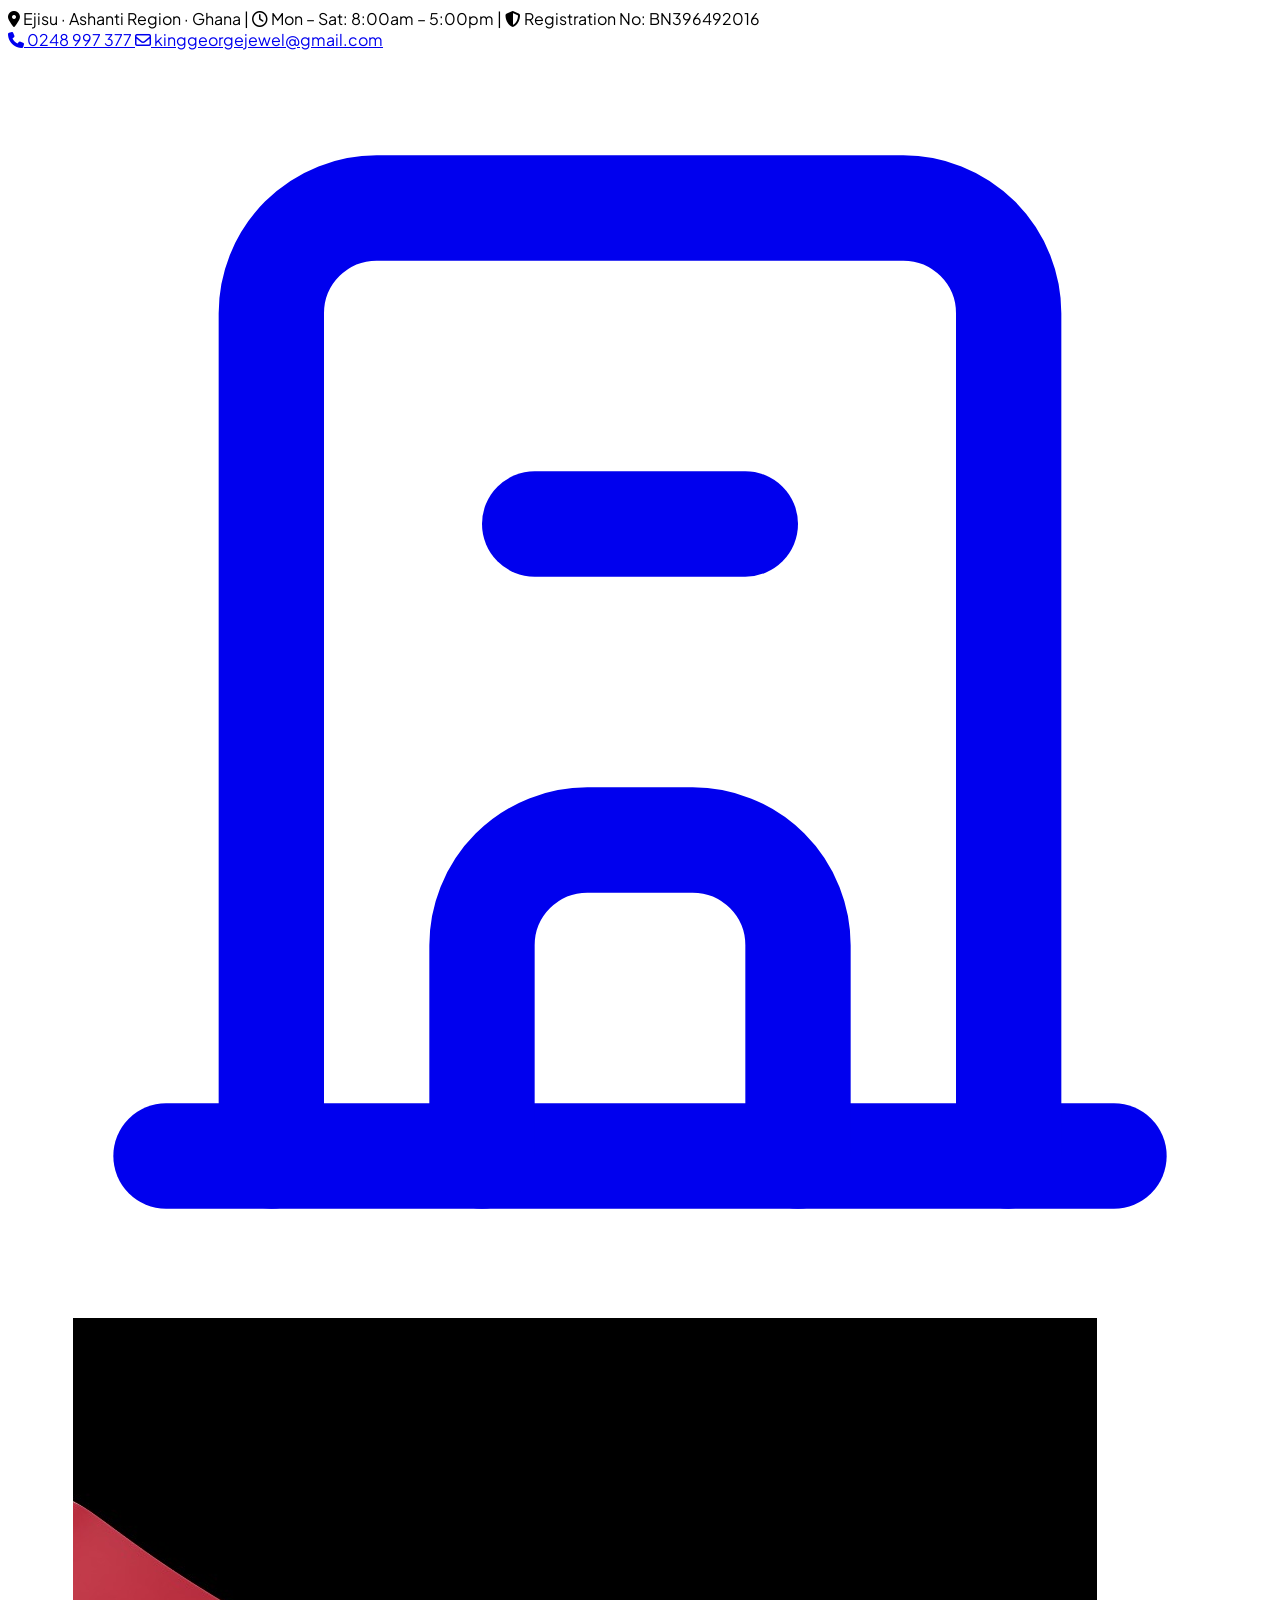
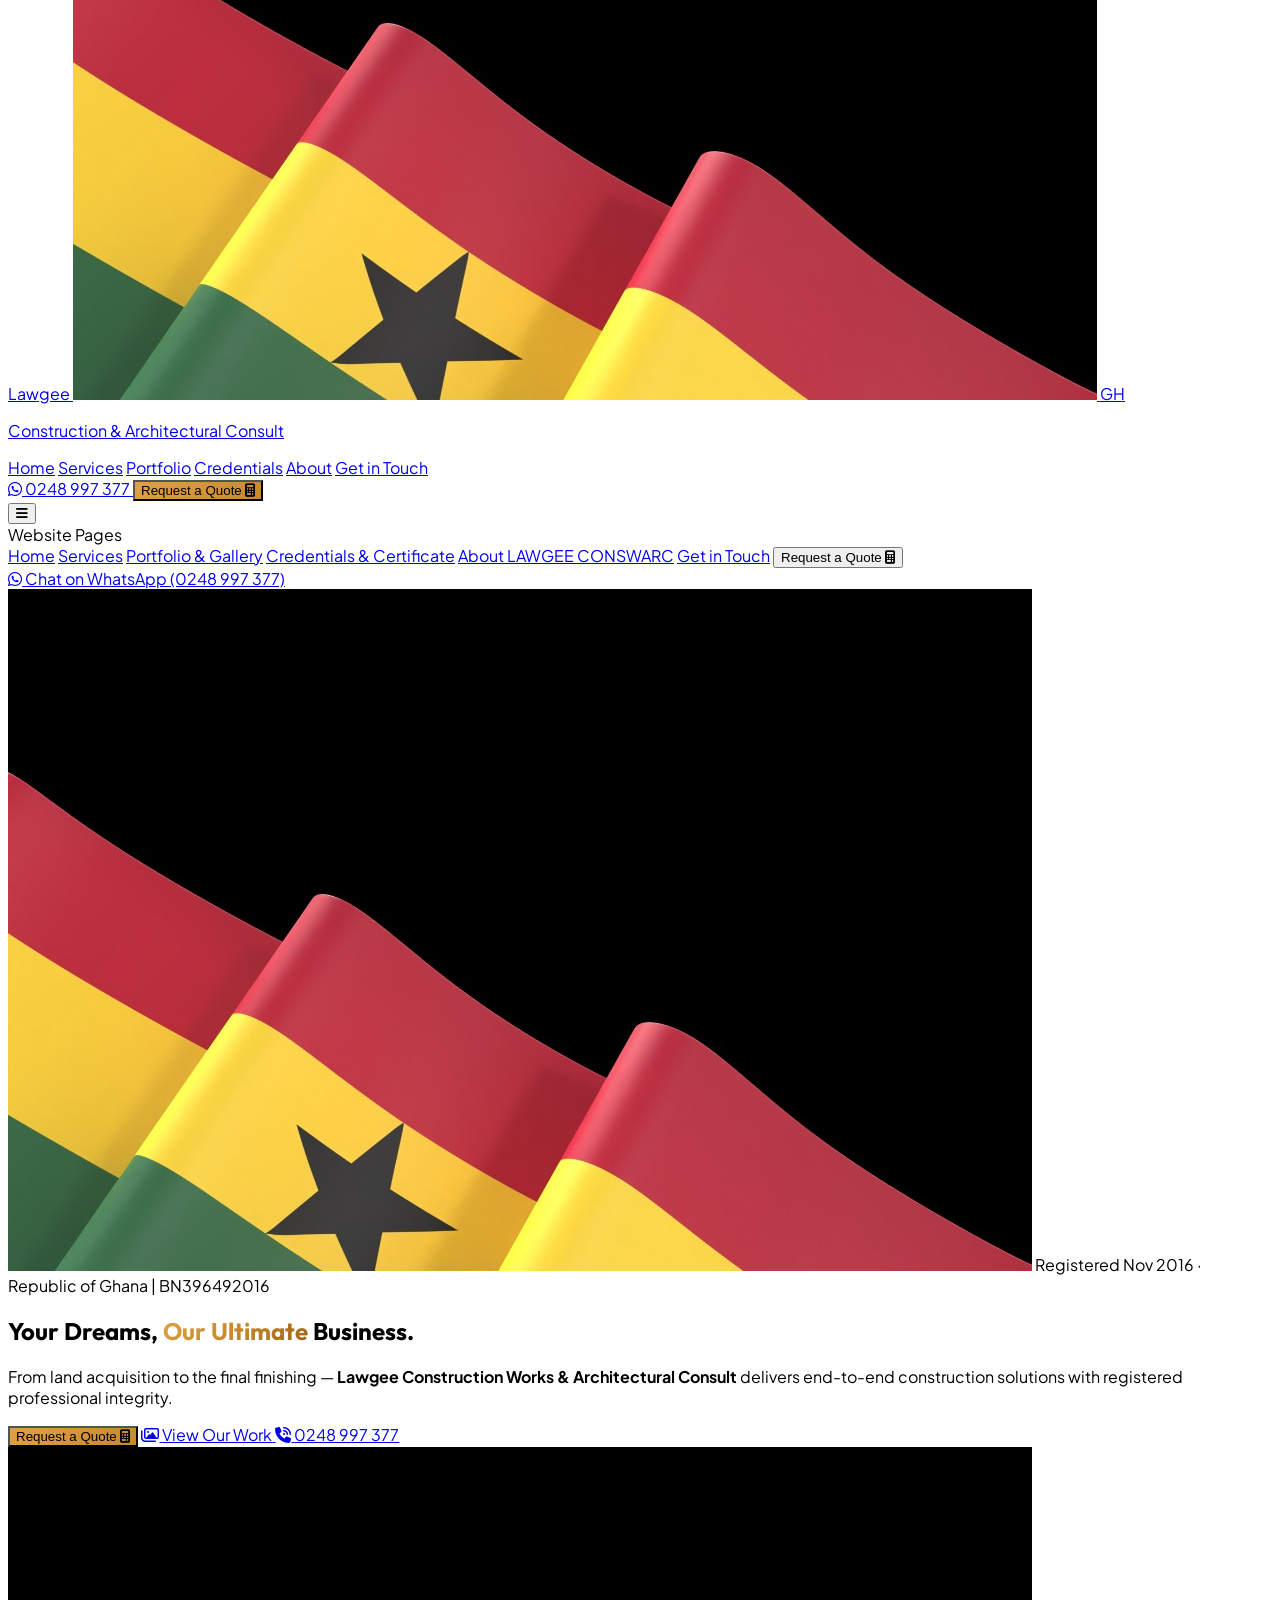
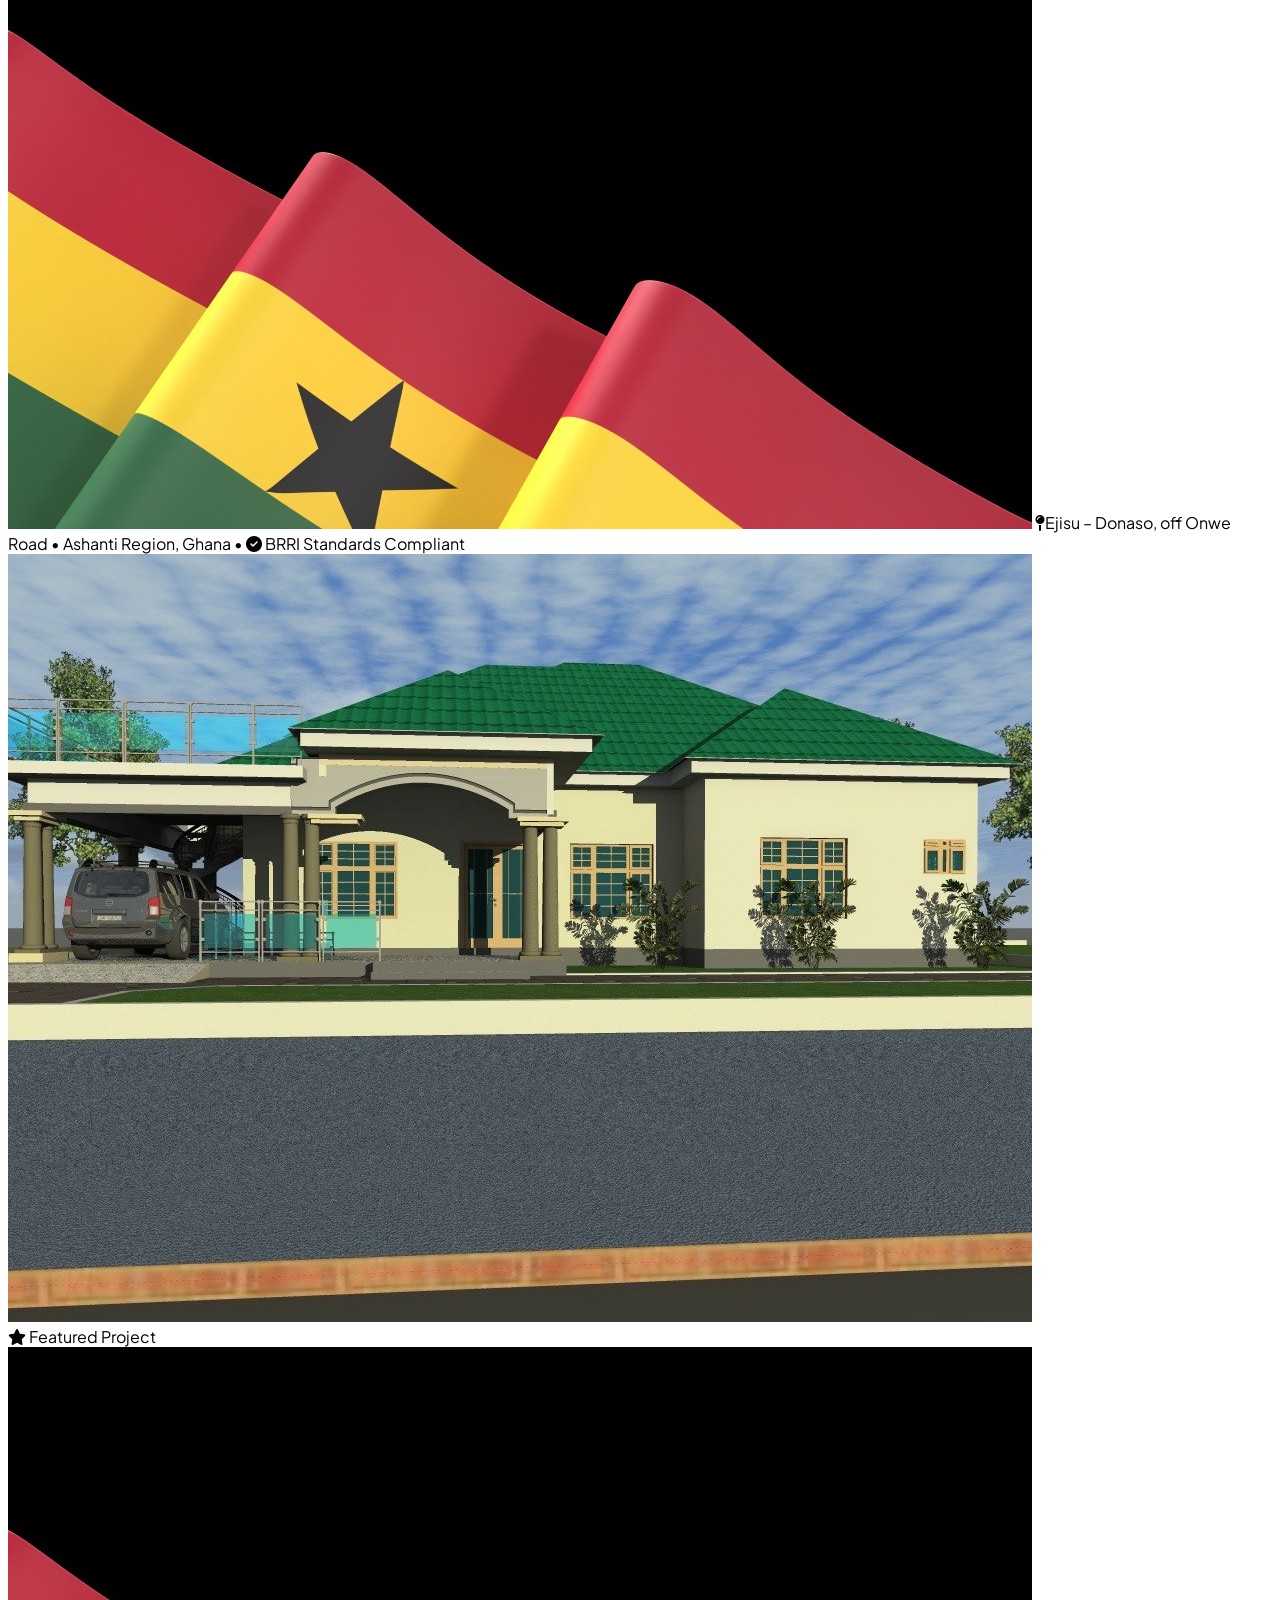
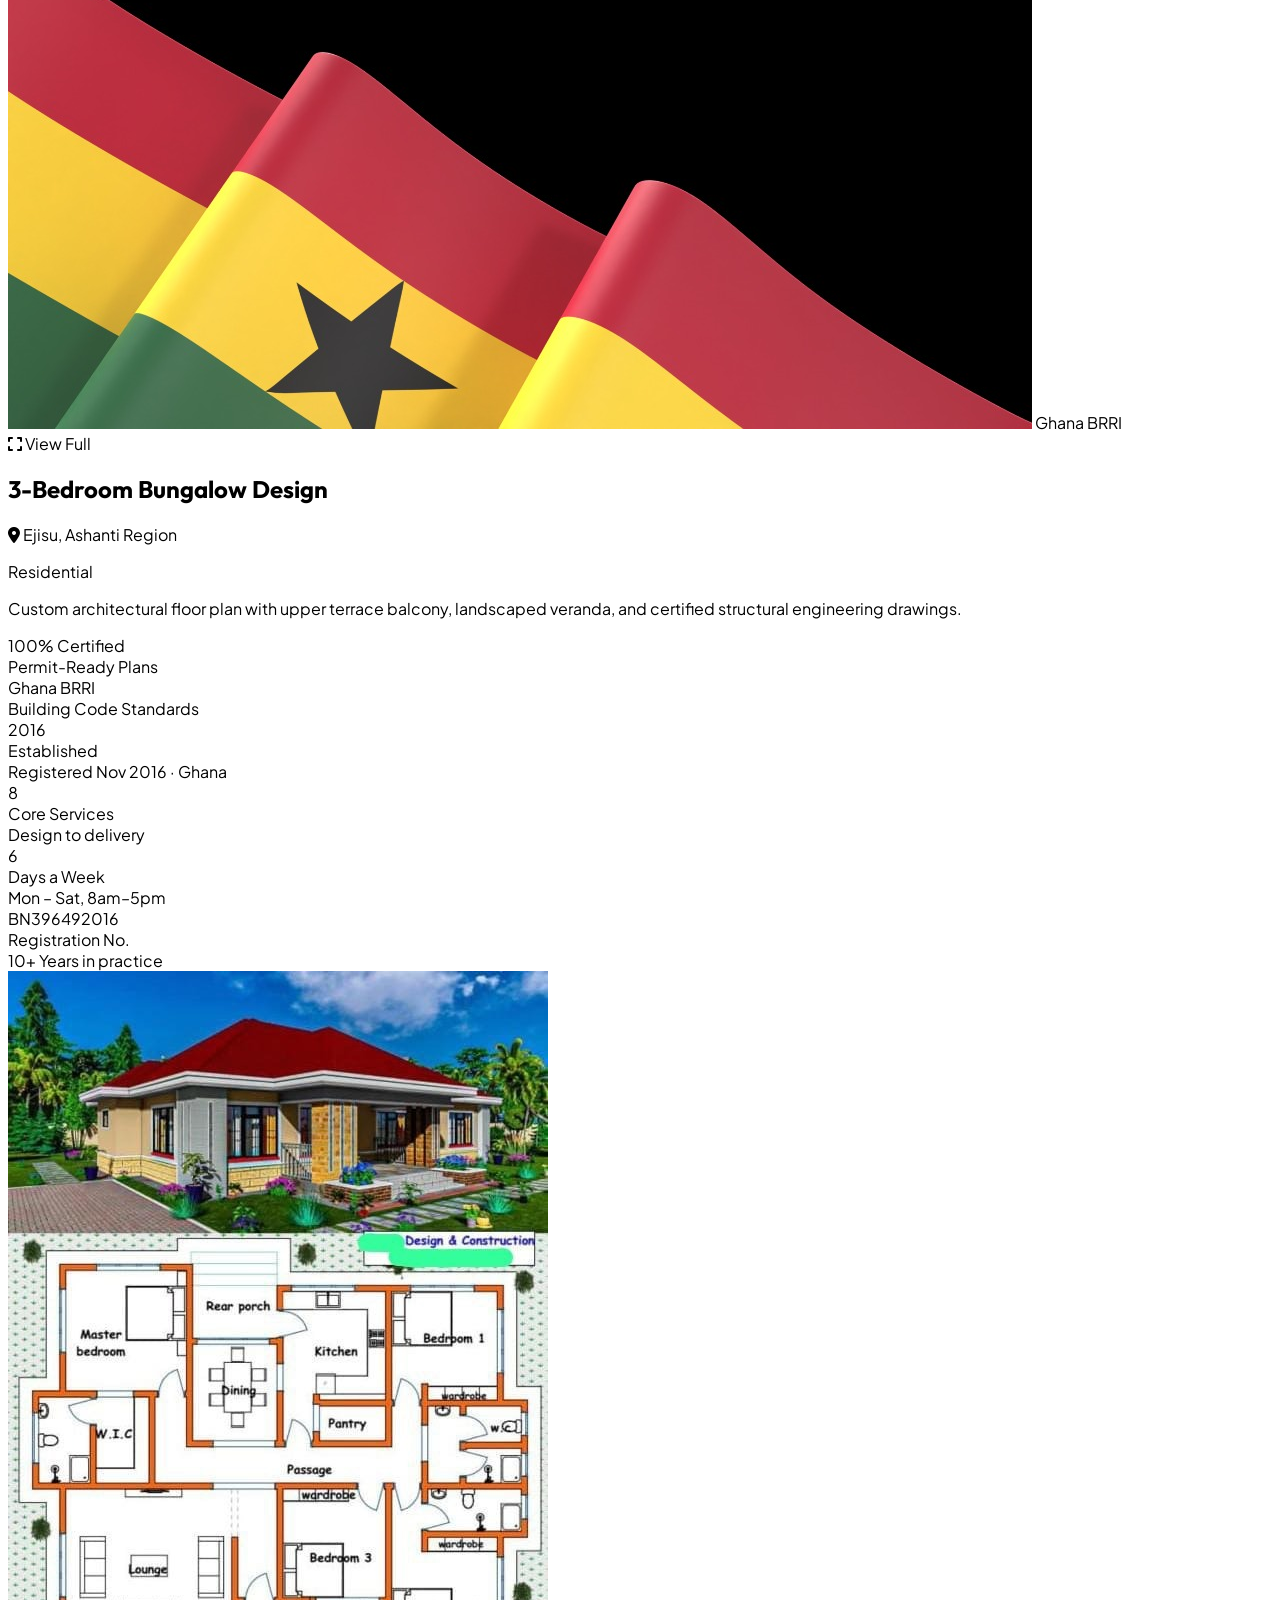
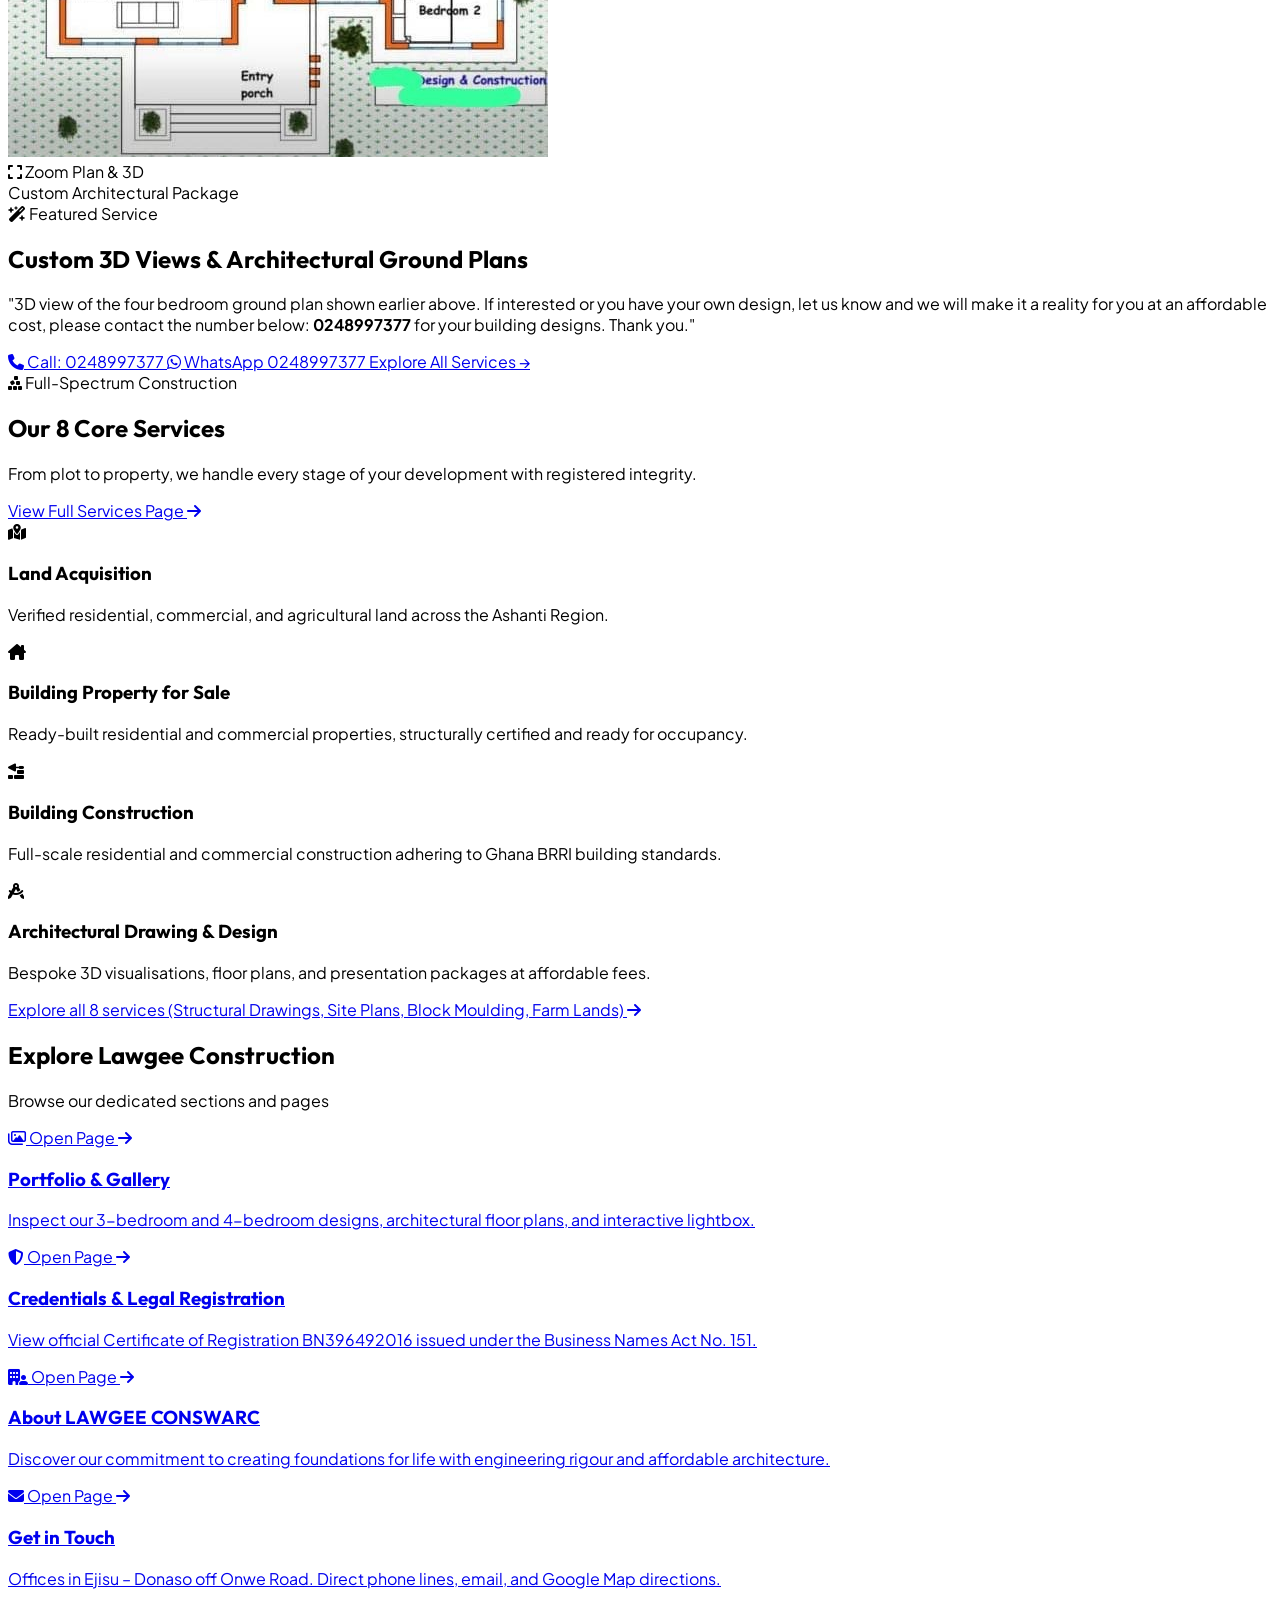
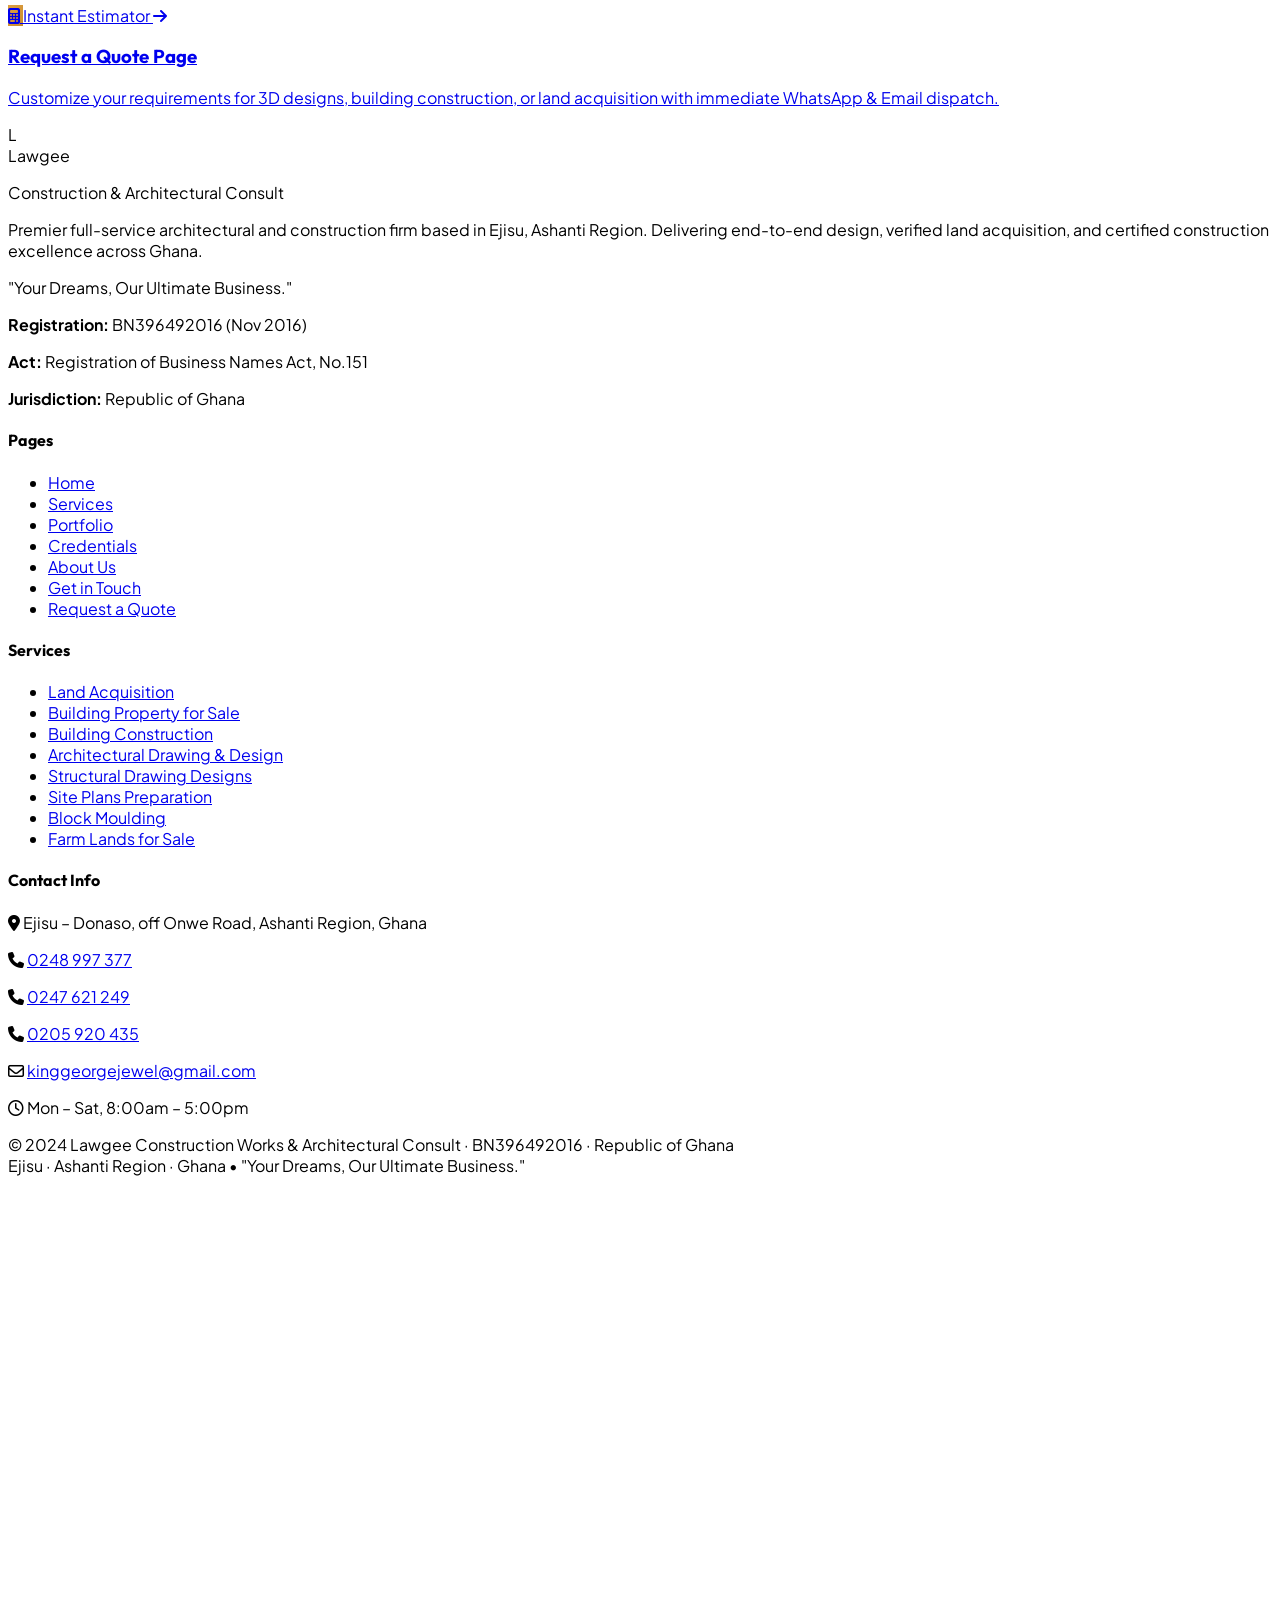
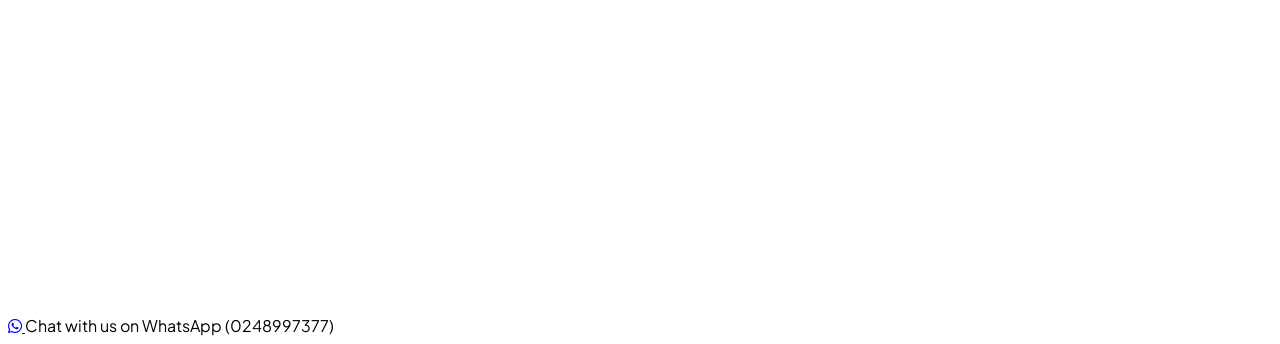
==== index.html @ fa85f72a "Initial commit: Lawgee Construction Works & Architectural Consult official website" ====
<!DOCTYPE html>
<html lang="en" class="scroll-smooth">
<head>
  <meta charset="UTF-8">
  <meta name="viewport" content="width=device-width, initial-scale=1.0">
  <title>Lawgee Construction Works & Architectural Consult | Ejisu, Ashanti Region, Ghana</title>
  <meta name="description" content="Lawgee Construction Works & Architectural Consult (LAWGEE CONSWARC) - Professional architectural design, 3D views, land acquisition, building construction in Ejisu, Ashanti Region, Ghana. Registered BN396492016.">
  <link rel="icon" type="image/svg+xml" href="data:image/svg+xml,<svg xmlns='http://www.w3.org/2000/svg' viewBox='0 0 100 100'><rect width='100' height='100' rx='20' fill='%230b1325'/><path d='M30 25 L30 75 L75 75' stroke='%23c8892d' stroke-width='10' stroke-linecap='round' stroke-linejoin='round' fill='none'/><path d='M45 45 L70 45 L70 60' stroke='%23dfa144' stroke-width='6' stroke-linecap='round' stroke-linejoin='round' fill='none'/></svg>">
  <link rel="preconnect" href="https://fonts.googleapis.com">
  <link rel="preconnect" href="https://fonts.gstatic.com" crossorigin>
  <link href="https://fonts.googleapis.com/css2?family=Outfit:wght@300;400;500;600;700;800&family=Plus+Jakarta+Sans:wght@300;400;500;600;700&display=swap" rel="stylesheet">
  <script src="https://cdn.tailwindcss.com"></script>
  <script>
    tailwind.config = {
      theme: {
        extend: {
          colors: {
            brand: {
              navy: '#0b1325',
              dark: '#111d38',
              slate: '#1e293b',
              gold: '#c8892d',
              goldLight: '#dfa144',
              goldDark: '#9e6417'
            }
          },
          fontFamily: {
            heading: ['Outfit', 'sans-serif'],
            body: ['Plus Jakarta Sans', 'sans-serif']
          }
        }
      }
    }
  </script>
  <link rel="stylesheet" href="https://cdnjs.cloudflare.com/ajax/libs/font-awesome/6.5.1/css/all.min.css">
  <link rel="stylesheet" href="assets/css/style.css">
</head>
<body class="bg-slate-50 text-slate-800 antialiased font-body flex flex-col min-h-screen">

  <!-- Top Announcement Bar -->
  <div class="bg-brand-navy border-b border-amber-600/20 text-slate-300 text-xs sm:text-sm py-2 px-4 transition-colors">
    <div class="max-w-7xl mx-auto flex flex-wrap justify-between items-center gap-2">
      <div class="flex items-center gap-4 flex-wrap">
        <span class="flex items-center gap-1.5 text-amber-400 font-medium">
          <i class="fa-solid fa-location-dot"></i> Ejisu · Ashanti Region · Ghana
        </span>
        <span class="hidden md:inline text-slate-500">|</span>
        <span class="hidden md:flex items-center gap-1.5 text-slate-300">
          <i class="fa-regular fa-clock text-amber-500"></i> Mon – Sat: 8:00am – 5:00pm
        </span>
        <span class="hidden lg:inline text-slate-500">|</span>
        <span class="hidden lg:flex items-center gap-1.5 text-amber-400/90 bg-amber-500/10 px-2 py-0.5 rounded border border-amber-500/20">
          <i class="fa-solid fa-shield-halved"></i> Registration No: BN396492016
        </span>
      </div>
      <div class="flex items-center gap-4 flex-wrap">
        <a href="tel:+233248997377" class="hover:text-amber-400 transition-colors flex items-center gap-1">
          <i class="fa-solid fa-phone text-xs text-amber-500"></i> 0248 997 377
        </a>
        <a href="mailto:kinggeorgejewel@gmail.com" class="hover:text-amber-400 transition-colors flex items-center gap-1">
          <i class="fa-regular fa-envelope text-xs text-amber-500"></i> kinggeorgejewel@gmail.com
        </a>
      </div>
    </div>
  </div>

  <!-- Primary Multi-Page Header & Navigation -->
  <header class="sticky top-0 z-40 bg-white/95 backdrop-blur-md border-b border-slate-200/80 shadow-sm transition-all duration-200">
    <div class="max-w-7xl mx-auto px-4 sm:px-6 lg:px-8">
      <div class="flex items-center justify-between h-20">
        
        <!-- Brand Logo -->
        <a href="index.html" class="flex items-center gap-3 group">
          <div class="w-12 h-12 rounded-xl bg-brand-navy flex items-center justify-center text-amber-400 shadow-md group-hover:scale-105 transition-transform duration-200 border border-amber-500/30">
            <svg class="w-7 h-7" viewBox="0 0 24 24" fill="none" stroke="currentColor" stroke-width="2" stroke-linecap="round" stroke-linejoin="round">
              <path d="M3 21h18"/>
              <path d="M5 21V5a2 2 0 0 1 2-2h10a2 2 0 0 1 2 2v16"/>
              <path d="M9 21v-4a2 2 0 0 1 2-2h2a2 2 0 0 1 2 2v4"/>
              <path d="M10 9h4"/>
            </svg>
          </div>
          <div>
            <div class="flex items-center gap-1.5">
              <span class="font-heading font-extrabold text-2xl tracking-tight text-brand-navy">Lawgee</span>
              <span class="text-xs uppercase tracking-widest font-bold bg-amber-100 text-amber-900 px-1.5 py-0.5 rounded border border-amber-300 flex items-center gap-1">
                <img src="assets/images/ghana-flag.jpg" alt="Ghana Flag" class="w-3.5 h-2.5 object-cover rounded-xs">
                <span>GH</span>
              </span>
            </div>
            <p class="text-[11px] uppercase tracking-wider text-slate-500 font-medium">Construction & Architectural Consult</p>
          </div>
        </a>

        <!-- Desktop Navigation Links to dedicated pages -->
        <nav class="hidden lg:flex items-center gap-7 text-sm font-medium text-slate-700">
          <a href="index.html" class="desktop-nav-link text-amber-600 font-bold hover:text-amber-600 transition-colors">Home</a>
          <a href="services.html" class="desktop-nav-link hover:text-amber-600 transition-colors">Services</a>
          <a href="portfolio.html" class="desktop-nav-link hover:text-amber-600 transition-colors">Portfolio</a>
          <a href="credentials.html" class="desktop-nav-link hover:text-amber-600 transition-colors">Credentials</a>
          <a href="about.html" class="desktop-nav-link hover:text-amber-600 transition-colors">About</a>
          <a href="contact.html" class="desktop-nav-link hover:text-amber-600 transition-colors">Get in Touch</a>
        </nav>

        <!-- Header Actions: WhatsApp & Request a Quote Page -->
        <div class="hidden sm:flex items-center gap-3">
          <a href="https://wa.me/233248997377?text=Hello%20Lawgee%20Construction,%20I%20would%20like%20to%20inquire%20about%20building%20designs." target="_blank" rel="noopener noreferrer" class="inline-flex items-center gap-2 px-3.5 py-2 rounded-lg text-emerald-700 bg-emerald-50 hover:bg-emerald-100 border border-emerald-200 text-xs font-semibold transition-all">
            <i class="fa-brands fa-whatsapp text-sm text-emerald-600"></i>
            <span>0248 997 377</span>
          </a>
          <button type="button" onclick="openQuoteModal()" class="open-quote-modal inline-flex items-center gap-2 px-5 py-2.5 rounded-lg text-white bg-gold-gradient bg-gold-gradient-hover text-xs uppercase font-bold tracking-wider shadow-md hover:shadow-lg transition-all cursor-pointer">
            <span>Request a Quote</span>
            <i class="fa-solid fa-calculator text-[10px]"></i>
          </button>
        </div>

        <!-- Mobile Menu Toggle Button -->
        <button id="mobileMenuBtn" type="button" class="lg:hidden p-2 rounded-lg text-slate-600 hover:text-slate-900 hover:bg-slate-100 focus:outline-none" aria-label="Toggle navigation" aria-expanded="false">
          <i class="fa-solid fa-bars text-xl"></i>
        </button>
      </div>
    </div>

    <!-- Mobile Drawer Menu -->
    <div id="mobileMenu" class="hidden lg:hidden border-t border-slate-200 bg-white px-4 pt-3 pb-6 space-y-2 shadow-xl">
      <div class="px-2 py-1 text-xs font-bold text-slate-400 uppercase tracking-wider">Website Pages</div>
      <a href="index.html" class="mobile-nav-link block px-3 py-2.5 rounded-lg text-sm font-semibold bg-amber-50 text-amber-800">Home</a>
      <a href="services.html" class="mobile-nav-link block px-3 py-2.5 rounded-lg text-sm font-medium text-slate-800 hover:bg-slate-100">Services</a>
      <a href="portfolio.html" class="mobile-nav-link block px-3 py-2.5 rounded-lg text-sm font-medium text-slate-800 hover:bg-slate-100">Portfolio & Gallery</a>
      <a href="credentials.html" class="mobile-nav-link block px-3 py-2.5 rounded-lg text-sm font-medium text-slate-800 hover:bg-slate-100">Credentials & Certificate</a>
      <a href="about.html" class="mobile-nav-link block px-3 py-2.5 rounded-lg text-sm font-medium text-slate-800 hover:bg-slate-100">About LAWGEE CONSWARC</a>
      <a href="contact.html" class="mobile-nav-link block px-3 py-2.5 rounded-lg text-sm font-medium text-slate-800 hover:bg-slate-100">Get in Touch</a>
      <button type="button" onclick="openQuoteModal()" class="open-quote-modal w-full text-left mobile-nav-link block px-3 py-2.5 rounded-lg text-sm font-bold bg-amber-600 text-white flex items-center justify-between cursor-pointer">
        <span>Request a Quote</span>
        <i class="fa-solid fa-calculator"></i>
      </button>

      <div class="pt-3 border-t border-slate-100">
        <a href="https://wa.me/233248997377" target="_blank" rel="noopener noreferrer" class="w-full py-2.5 px-4 rounded-lg bg-emerald-600 text-white font-semibold text-xs flex items-center justify-center gap-2 shadow-sm">
          <i class="fa-brands fa-whatsapp text-base"></i> Chat on WhatsApp (0248 997 377)
        </a>
      </div>
    </div>
  </header>

  <main class="flex-grow">
    
    <!-- Hero Section with 50% Transparent Construction Workers Background & Ghana Flag Integration -->
    <section class="relative bg-brand-navy text-white overflow-hidden py-16 sm:py-24 lg:py-28 border-b border-amber-600/20">
      
      <!-- Construction workers landscape image set to 50% visible (opacity 50%) -->
      <div class="absolute inset-0 bg-cover bg-center bg-no-repeat opacity-50 pointer-events-none" style="background-image: url('assets/images/construction-workers.jpg');"></div>

      <!-- Gentle directional gradient overlay for crisp text readability -->
      <div class="absolute inset-0 bg-gradient-to-r from-brand-navy/85 via-brand-navy/50 to-slate-900/40 pointer-events-none"></div>
      
      <!-- Subtle blueprint grid texture overlay -->
      <div class="absolute inset-0 opacity-10 pointer-events-none bg-blueprint"></div>

      <!-- Ambient Lighting Glows -->
      <div class="absolute top-1/4 -left-20 w-96 h-96 bg-amber-500/15 rounded-full blur-3xl pointer-events-none"></div>
      <div class="absolute bottom-10 right-0 w-96 h-96 bg-blue-600/15 rounded-full blur-3xl pointer-events-none"></div>

      <div class="max-w-7xl mx-auto px-4 sm:px-6 lg:px-8 relative z-10">
        <div class="grid grid-cols-1 lg:grid-cols-12 gap-12 items-center">
          
          <!-- Hero Copy -->
          <div class="lg:col-span-7 space-y-6">
            
            <!-- Official Registration Badge with Ghana Flag -->
            <div class="inline-flex items-center gap-3 px-3.5 py-1.5 rounded-full bg-slate-900/95 border border-amber-500/50 shadow-xl backdrop-blur-md">
              <img src="assets/images/ghana-flag.jpg" alt="Republic of Ghana Flag" class="w-6 h-4 object-cover rounded shadow border border-amber-400/40">
              <span class="inline-block w-2.5 h-2.5 rounded-full bg-emerald-400 animate-pulse"></span>
              <span class="text-xs font-semibold tracking-wide text-amber-300 uppercase">Registered Nov 2016 · Republic of Ghana</span>
              <span class="text-xs text-slate-400 hidden sm:inline">| BN396492016</span>
            </div>

            <h1 class="text-4xl sm:text-5xl lg:text-6xl font-extrabold tracking-tight text-white leading-[1.12]">
              Your Dreams, <span class="italic font-serif text-gold-gradient font-light">Our Ultimate</span> Business.
            </h1>

            <p class="text-lg sm:text-xl text-slate-300 font-light leading-relaxed max-w-2xl">
              From land acquisition to the final finishing — <strong class="text-white font-medium">Lawgee Construction Works & Architectural Consult</strong> delivers end-to-end construction solutions with registered professional integrity.
            </p>

            <div class="flex flex-wrap items-center gap-4 pt-2">
              <button type="button" onclick="openQuoteModal()" class="open-quote-modal inline-flex items-center justify-center gap-3 px-7 py-3.5 rounded-xl bg-gold-gradient hover:opacity-95 text-brand-navy font-bold text-sm tracking-wide shadow-lg shadow-amber-900/30 transition-all transform hover:-translate-y-0.5 cursor-pointer">
                <span>Request a Quote</span>
                <i class="fa-solid fa-calculator text-xs"></i>
              </button>

              <a href="portfolio.html" class="inline-flex items-center justify-center gap-2.5 px-6 py-3.5 rounded-xl bg-slate-800/80 hover:bg-slate-700/80 border border-slate-600 text-white font-medium text-sm transition-all">
                <i class="fa-regular fa-images text-amber-400"></i>
                <span>View Our Work</span>
              </a>

              <a href="tel:+233248997377" class="inline-flex items-center gap-2 text-xs font-semibold text-slate-300 hover:text-amber-300 px-3 py-2 transition-colors">
                <i class="fa-solid fa-phone-volume text-amber-400"></i>
                <span>0248 997 377</span>
              </a>
            </div>

            <!-- Location Note with Ghana Flag -->
            <div class="pt-4 flex items-center gap-3 text-xs text-slate-400 border-t border-slate-800 flex-wrap">
              <span class="flex items-center gap-2 text-amber-400 font-medium bg-slate-900/80 px-2.5 py-1 rounded-lg border border-amber-500/30">
                <img src="assets/images/ghana-flag.jpg" alt="Ghana Flag" class="w-4 h-3 object-cover rounded shadow-xs inline-block">
                <span><i class="fa-solid fa-map-pin text-[11px] mr-1"></i>Ejisu – Donaso, off Onwe Road</span>
              </span>
              <span>•</span>
              <span class="text-slate-300">Ashanti Region, Ghana</span>
              <span>•</span>
              <span class="text-emerald-400 font-medium"><i class="fa-solid fa-circle-check"></i> BRRI Standards Compliant</span>
            </div>
          </div>

          <!-- Hero Visual Feature Card with Ghana Flag Badge -->
          <div class="lg:col-span-5">
            <div class="relative group">
              <div class="absolute -inset-1.5 bg-gradient-to-r from-amber-600 to-amber-400 rounded-2xl blur opacity-30 group-hover:opacity-60 transition duration-500"></div>
              
              <div class="relative rounded-2xl bg-slate-900 border border-slate-700/80 overflow-hidden shadow-2xl">
                <div class="relative h-64 sm:h-72 w-full overflow-hidden zoom-container">
                  <img src="assets/images/bungalow-3bed-ejisu.jpg" alt="3-Bedroom Bungalow, Ejisu by Lawgee Construction" class="w-full h-full object-cover object-center cursor-pointer lightbox-trigger" data-img="assets/images/bungalow-3bed-ejisu.jpg" data-title="3-Bedroom Bungalow, Ejisu" data-desc="Featured contemporary residential design with rooftop terrace, green hip roof, and carport by Lawgee Construction Works.">
                  
                  <div class="absolute top-3 left-3 bg-brand-navy/90 backdrop-blur-md text-amber-300 text-xs font-bold px-3 py-1 rounded-full border border-amber-500/30 flex items-center gap-1.5">
                    <i class="fa-solid fa-star text-[10px]"></i> Featured Project
                  </div>

                  <div class="absolute top-3 right-3 bg-slate-950/85 backdrop-blur-md text-slate-200 text-xs px-2.5 py-1 rounded-full border border-amber-400/40 flex items-center gap-1.5 shadow-md">
                    <img src="assets/images/ghana-flag.jpg" alt="Ghana" class="w-4 h-2.5 object-cover rounded-xs">
                    <span class="text-[10px] font-bold text-amber-300 uppercase tracking-wider">Ghana BRRI</span>
                  </div>

                  <div class="absolute bottom-3 right-3 bg-black/75 backdrop-blur-sm text-white text-xs px-2.5 py-1 rounded-md flex items-center gap-1 cursor-pointer lightbox-trigger" data-img="assets/images/bungalow-3bed-ejisu.jpg" data-title="3-Bedroom Bungalow, Ejisu" data-desc="Click to zoom and view full resolution architectural render">
                    <i class="fa-solid fa-expand text-[10px]"></i> View Full
                  </div>
                </div>

                <div class="p-5 bg-slate-900 space-y-3">
                  <div class="flex items-start justify-between">
                    <div>
                      <h2 class="text-lg font-bold text-white">3-Bedroom Bungalow Design</h2>
                      <p class="text-xs text-slate-400 flex items-center gap-1 mt-0.5">
                        <i class="fa-solid fa-location-dot text-amber-400 text-[10px]"></i> Ejisu, Ashanti Region
                      </p>
                    </div>
                    <span class="text-xs font-semibold px-2.5 py-1 rounded bg-amber-500/20 text-amber-300 border border-amber-500/30">
                      Residential
                    </span>
                  </div>

                  <p class="text-xs text-slate-300 leading-relaxed">
                    Custom architectural floor plan with upper terrace balcony, landscaped veranda, and certified structural engineering drawings.
                  </p>

                  <div class="pt-3 border-t border-slate-800 grid grid-cols-2 gap-2 text-center text-xs">
                    <div class="bg-slate-800/80 p-2 rounded-lg">
                      <div class="text-amber-400 font-bold">100% Certified</div>
                      <div class="text-slate-400 text-[10px]">Permit-Ready Plans</div>
                    </div>
                    <div class="bg-slate-800/80 p-2 rounded-lg">
                      <div class="text-emerald-400 font-bold">Ghana BRRI</div>
                      <div class="text-slate-400 text-[10px]">Building Code Standards</div>
                    </div>
                  </div>
                </div>
              </div>
            </div>
          </div>

        </div>
      </div>
    </section>

    <!-- Key Metrics & Trust Strip -->
    <section class="bg-white border-b border-slate-200 py-8 relative -mt-4 sm:-mt-6 z-20 max-w-6xl mx-auto rounded-2xl shadow-xl px-4 sm:px-8">
      <div class="grid grid-cols-2 md:grid-cols-4 gap-6 divide-y md:divide-y-0 md:divide-x divide-slate-100">
        <div class="flex flex-col items-center text-center p-2">
          <div class="flex items-baseline gap-1 text-3xl sm:text-4xl font-extrabold text-brand-navy font-heading">
            2016
          </div>
          <div class="text-xs font-bold text-slate-900 uppercase tracking-wider mt-1">Established</div>
          <div class="text-xs text-slate-500 mt-0.5">Registered Nov 2016 · Ghana</div>
        </div>

        <div class="flex flex-col items-center text-center p-2 pt-4 md:pt-2">
          <div class="flex items-baseline gap-1 text-3xl sm:text-4xl font-extrabold text-amber-600 font-heading">
            8
          </div>
          <div class="text-xs font-bold text-slate-900 uppercase tracking-wider mt-1">Core Services</div>
          <div class="text-xs text-slate-500 mt-0.5">Design to delivery</div>
        </div>

        <div class="flex flex-col items-center text-center p-2 pt-4 md:pt-2">
          <div class="flex items-baseline gap-1 text-3xl sm:text-4xl font-extrabold text-brand-navy font-heading">
            6
          </div>
          <div class="text-xs font-bold text-slate-900 uppercase tracking-wider mt-1">Days a Week</div>
          <div class="text-xs text-slate-500 mt-0.5">Mon – Sat, 8am–5pm</div>
        </div>

        <div class="flex flex-col items-center text-center p-2 pt-4 md:pt-2">
          <div class="text-xs font-mono font-bold text-emerald-700 bg-emerald-50 px-2 py-0.5 rounded border border-emerald-200">
            BN396492016
          </div>
          <div class="text-xs font-bold text-slate-900 uppercase tracking-wider mt-2">Registration No.</div>
          <div class="text-xs text-slate-500 mt-0.5">10+ Years in practice</div>
        </div>
      </div>
    </section>

    <!-- SPECIAL FEATURED SERVICE CALLOUT (REQUESTED BY USER) -->
    <section class="py-14 bg-gradient-to-r from-amber-50 via-orange-50 to-amber-100 border-y border-amber-200">
      <div class="max-w-7xl mx-auto px-4 sm:px-6 lg:px-8">
        <div class="bg-white rounded-3xl p-6 sm:p-10 shadow-lg border border-amber-300 flex flex-col lg:flex-row items-center gap-8">
          
          <!-- Image preview of 4-bedroom 3D view and ground plan -->
          <div class="w-full lg:w-5/12 flex-shrink-0">
            <div class="relative rounded-2xl overflow-hidden border-2 border-amber-400 shadow-md group zoom-container">
              <img src="assets/images/design-4bed-floorplan.jpg" alt="3D view of four bedroom ground plan" class="w-full h-auto object-cover cursor-pointer lightbox-trigger" data-img="assets/images/design-4bed-floorplan.jpg" data-title="3D view of the four bedroom ground plan" data-desc="Complete 3D perspective and interior architectural ground plan with master suite.">
              <div class="absolute bottom-2 right-2 bg-black/80 text-white text-[11px] px-2.5 py-1 rounded flex items-center gap-1 cursor-pointer lightbox-trigger" data-img="assets/images/design-4bed-floorplan.jpg" data-title="3D view of the four bedroom ground plan">
                <i class="fa-solid fa-expand text-[10px]"></i> Zoom Plan & 3D
              </div>
              <span class="absolute top-2 left-2 bg-amber-600 text-white text-[10px] uppercase font-bold tracking-wider px-2 py-0.5 rounded">
                Custom Architectural Package
              </span>
            </div>
          </div>

          <!-- Highlight Callout Text -->
          <div class="w-full lg:w-7/12 space-y-4">
            <div class="inline-flex items-center gap-1.5 px-3 py-1 rounded-full bg-amber-500/20 text-amber-900 text-xs font-bold uppercase tracking-wider">
              <i class="fa-solid fa-wand-magic-sparkles text-amber-700"></i> Featured Service
            </div>
            
            <h2 class="text-2xl sm:text-3xl font-extrabold text-brand-navy font-heading">
              Custom 3D Views & Architectural Ground Plans
            </h2>

            <!-- Exact User-Requested Service Quotation -->
            <div class="p-4 sm:p-5 rounded-2xl bg-amber-50/80 border-l-4 border-amber-600 shadow-inner">
              <p class="text-slate-800 text-base sm:text-lg font-medium leading-relaxed italic font-serif">
                "3D view of the four bedroom ground plan shown earlier above. If interested or you have your own design, let us know and we will make it a reality for you at an affordable cost, please contact the number below: <strong>0248997377</strong> for your building designs. Thank you."
              </p>
            </div>

            <!-- Action buttons -->
            <div class="flex flex-wrap items-center gap-3 pt-2">
              <a href="tel:0248997377" class="inline-flex items-center gap-2 px-6 py-3 rounded-xl bg-brand-navy hover:bg-slate-800 text-white font-bold text-xs uppercase tracking-wider shadow-md transition-all">
                <i class="fa-solid fa-phone text-amber-400"></i>
                <span>Call: 0248997377</span>
              </a>

              <a href="https://wa.me/233248997377?text=Hello%20Lawgee%20Construction,%20I%20am%20interested%20in%20the%203D%20view%20of%20the%20four%20bedroom%20ground%20plan%20or%20a%20custom%20building%20design." target="_blank" rel="noopener noreferrer" class="inline-flex items-center gap-2 px-6 py-3 rounded-xl bg-emerald-600 hover:bg-emerald-500 text-white font-bold text-xs uppercase tracking-wider shadow-md transition-all">
                <i class="fa-brands fa-whatsapp text-sm"></i>
                <span>WhatsApp 0248997377</span>
              </a>

              <a href="services.html" class="inline-flex items-center gap-1.5 text-xs font-bold text-amber-700 hover:underline px-3 py-2">
                Explore All Services &rarr;
              </a>
            </div>

          </div>

        </div>
      </div>
    </section>

    <!-- Services Overview Strip -->
    <section class="py-20 bg-slate-50">
      <div class="max-w-7xl mx-auto px-4 sm:px-6 lg:px-8">
        <div class="flex flex-col md:flex-row md:items-end justify-between gap-6 mb-12">
          <div class="space-y-3">
            <div class="inline-flex items-center gap-2 px-3 py-1 rounded-full bg-amber-100 text-amber-800 text-xs font-bold uppercase tracking-wider">
              <i class="fa-solid fa-cubes-stacked"></i> Full-Spectrum Construction
            </div>
            <h2 class="text-3xl sm:text-4xl font-extrabold text-brand-navy font-heading">
              Our 8 Core Services
            </h2>
            <p class="text-slate-600 text-base max-w-2xl">
              From plot to property, we handle every stage of your development with registered integrity.
            </p>
          </div>
          <a href="services.html" class="inline-flex items-center gap-2 px-5 py-2.5 rounded-xl bg-brand-navy text-white text-xs font-bold uppercase tracking-wider hover:bg-slate-800 transition-colors">
            <span>View Full Services Page</span>
            <i class="fa-solid fa-arrow-right text-[10px]"></i>
          </a>
        </div>

        <div class="grid grid-cols-1 md:grid-cols-2 lg:grid-cols-4 gap-6">
          <!-- 1 -->
          <div class="bg-white rounded-xl p-6 border border-slate-200 shadow-sm card-hover-effect">
            <div class="w-10 h-10 rounded-lg bg-amber-100 text-amber-700 flex items-center justify-center mb-4">
              <i class="fa-solid fa-map-location-dot"></i>
            </div>
            <h3 class="font-heading font-bold text-slate-900 text-lg mb-2">Land Acquisition</h3>
            <p class="text-xs text-slate-600 leading-relaxed">Verified residential, commercial, and agricultural land across the Ashanti Region.</p>
          </div>
          <!-- 2 -->
          <div class="bg-white rounded-xl p-6 border border-slate-200 shadow-sm card-hover-effect">
            <div class="w-10 h-10 rounded-lg bg-amber-100 text-amber-700 flex items-center justify-center mb-4">
              <i class="fa-solid fa-house-chimney"></i>
            </div>
            <h3 class="font-heading font-bold text-slate-900 text-lg mb-2">Building Property for Sale</h3>
            <p class="text-xs text-slate-600 leading-relaxed">Ready-built residential and commercial properties, structurally certified and ready for occupancy.</p>
          </div>
          <!-- 3 -->
          <div class="bg-white rounded-xl p-6 border border-slate-200 shadow-sm card-hover-effect">
            <div class="w-10 h-10 rounded-lg bg-amber-100 text-amber-700 flex items-center justify-center mb-4">
              <i class="fa-solid fa-trowel-bricks"></i>
            </div>
            <h3 class="font-heading font-bold text-slate-900 text-lg mb-2">Building Construction</h3>
            <p class="text-xs text-slate-600 leading-relaxed">Full-scale residential and commercial construction adhering to Ghana BRRI building standards.</p>
          </div>
          <!-- 4 -->
          <div class="bg-white rounded-xl p-6 border border-slate-200 shadow-sm card-hover-effect">
            <div class="w-10 h-10 rounded-lg bg-amber-100 text-amber-700 flex items-center justify-center mb-4">
              <i class="fa-solid fa-compass-drafting"></i>
            </div>
            <h3 class="font-heading font-bold text-slate-900 text-lg mb-2">Architectural Drawing & Design</h3>
            <p class="text-xs text-slate-600 leading-relaxed">Bespoke 3D visualisations, floor plans, and presentation packages at affordable fees.</p>
          </div>
        </div>

        <div class="text-center mt-10">
          <a href="services.html" class="inline-flex items-center gap-2 text-amber-700 font-bold text-sm hover:underline">
            <span>Explore all 8 services (Structural Drawings, Site Plans, Block Moulding, Farm Lands)</span>
            <i class="fa-solid fa-arrow-right text-xs"></i>
          </a>
        </div>
      </div>
    </section>

    <!-- Quick Navigation to All Pages Cards -->
    <section class="py-16 bg-white border-t border-slate-200">
      <div class="max-w-7xl mx-auto px-4 sm:px-6 lg:px-8">
        <div class="text-center max-w-2xl mx-auto mb-12">
          <h2 class="text-2xl sm:text-3xl font-extrabold text-brand-navy font-heading">Explore Lawgee Construction</h2>
          <p class="text-slate-500 text-sm mt-2">Browse our dedicated sections and pages</p>
        </div>

        <div class="grid grid-cols-1 sm:grid-cols-2 lg:grid-cols-3 gap-6">
          <a href="portfolio.html" class="group p-6 rounded-2xl border border-slate-200 bg-slate-50 hover:bg-white hover:border-amber-400 hover:shadow-xl transition-all">
            <div class="flex items-center justify-between mb-3">
              <span class="p-3 rounded-xl bg-amber-100 text-amber-700 group-hover:bg-amber-600 group-hover:text-white transition-colors">
                <i class="fa-regular fa-images text-lg"></i>
              </span>
              <span class="text-xs font-bold text-amber-700 flex items-center gap-1">Open Page <i class="fa-solid fa-arrow-right text-[10px]"></i></span>
            </div>
            <h3 class="font-heading font-bold text-slate-900 text-lg group-hover:text-amber-700 transition-colors">Portfolio & Gallery</h3>
            <p class="text-xs text-slate-500 mt-2">Inspect our 3-bedroom and 4-bedroom designs, architectural floor plans, and interactive lightbox.</p>
          </a>

          <a href="credentials.html" class="group p-6 rounded-2xl border border-slate-200 bg-slate-50 hover:bg-white hover:border-amber-400 hover:shadow-xl transition-all">
            <div class="flex items-center justify-between mb-3">
              <span class="p-3 rounded-xl bg-emerald-100 text-emerald-700 group-hover:bg-emerald-600 group-hover:text-white transition-colors">
                <i class="fa-solid fa-shield-halved text-lg"></i>
              </span>
              <span class="text-xs font-bold text-emerald-700 flex items-center gap-1">Open Page <i class="fa-solid fa-arrow-right text-[10px]"></i></span>
            </div>
            <h3 class="font-heading font-bold text-slate-900 text-lg group-hover:text-emerald-700 transition-colors">Credentials & Legal Registration</h3>
            <p class="text-xs text-slate-500 mt-2">View official Certificate of Registration BN396492016 issued under the Business Names Act No. 151.</p>
          </a>

          <a href="about.html" class="group p-6 rounded-2xl border border-slate-200 bg-slate-50 hover:bg-white hover:border-amber-400 hover:shadow-xl transition-all">
            <div class="flex items-center justify-between mb-3">
              <span class="p-3 rounded-xl bg-blue-100 text-blue-700 group-hover:bg-blue-600 group-hover:text-white transition-colors">
                <i class="fa-solid fa-building-user text-lg"></i>
              </span>
              <span class="text-xs font-bold text-blue-700 flex items-center gap-1">Open Page <i class="fa-solid fa-arrow-right text-[10px]"></i></span>
            </div>
            <h3 class="font-heading font-bold text-slate-900 text-lg group-hover:text-blue-700 transition-colors">About LAWGEE CONSWARC</h3>
            <p class="text-xs text-slate-500 mt-2">Discover our commitment to creating foundations for life with engineering rigour and affordable architecture.</p>
          </a>

          <a href="contact.html" class="group p-6 rounded-2xl border border-slate-200 bg-slate-50 hover:bg-white hover:border-amber-400 hover:shadow-xl transition-all">
            <div class="flex items-center justify-between mb-3">
              <span class="p-3 rounded-xl bg-purple-100 text-purple-700 group-hover:bg-purple-600 group-hover:text-white transition-colors">
                <i class="fa-solid fa-envelope text-lg"></i>
              </span>
              <span class="text-xs font-bold text-purple-700 flex items-center gap-1">Open Page <i class="fa-solid fa-arrow-right text-[10px]"></i></span>
            </div>
            <h3 class="font-heading font-bold text-slate-900 text-lg group-hover:text-purple-700 transition-colors">Get in Touch</h3>
            <p class="text-xs text-slate-500 mt-2">Offices in Ejisu – Donaso off Onwe Road. Direct phone lines, email, and Google Map directions.</p>
          </a>

          <a href="quote.html" class="group p-6 rounded-2xl border border-amber-300 bg-amber-50/50 hover:bg-white hover:border-amber-500 hover:shadow-xl transition-all lg:col-span-2">
            <div class="flex items-center justify-between mb-3">
              <span class="p-3 rounded-xl bg-gold-gradient text-brand-navy font-bold">
                <i class="fa-solid fa-calculator text-lg"></i>
              </span>
              <span class="text-xs font-bold text-amber-800 flex items-center gap-1">Instant Estimator <i class="fa-solid fa-arrow-right text-[10px]"></i></span>
            </div>
            <h3 class="font-heading font-bold text-brand-navy text-lg group-hover:text-amber-700 transition-colors">Request a Quote Page</h3>
            <p class="text-xs text-slate-600 mt-2">Customize your requirements for 3D designs, building construction, or land acquisition with immediate WhatsApp & Email dispatch.</p>
          </a>
        </div>
      </div>
    </section>

  </main>

  <!-- Site Footer -->
  <footer class="bg-brand-navy text-slate-300 pt-16 pb-12 border-t border-slate-800">
    <div class="max-w-7xl mx-auto px-4 sm:px-6 lg:px-8 space-y-12">
      <div class="grid grid-cols-1 md:grid-cols-2 lg:grid-cols-5 gap-8">
        <div class="lg:col-span-2 space-y-4">
          <div class="flex items-center gap-3">
            <div class="w-10 h-10 rounded-xl bg-amber-600 flex items-center justify-center text-white font-bold font-heading text-lg">
              L
            </div>
            <div>
              <span class="font-heading font-extrabold text-xl text-white tracking-tight">Lawgee</span>
              <p class="text-[11px] uppercase tracking-wider text-amber-400">Construction & Architectural Consult</p>
            </div>
          </div>
          <p class="text-xs text-slate-400 leading-relaxed max-w-sm">
            Premier full-service architectural and construction firm based in Ejisu, Ashanti Region. Delivering end-to-end design, verified land acquisition, and certified construction excellence across Ghana.
          </p>
          <div class="pt-1">
            <span class="font-serif italic text-amber-300 text-sm">"Your Dreams, Our Ultimate Business."</span>
          </div>
          <div class="pt-2 text-xs text-slate-400 space-y-1">
            <p><strong class="text-slate-300">Registration:</strong> BN396492016 (Nov 2016)</p>
            <p><strong class="text-slate-300">Act:</strong> Registration of Business Names Act, No.151</p>
            <p><strong class="text-slate-300">Jurisdiction:</strong> Republic of Ghana</p>
          </div>
        </div>

        <!-- Navigation Pages Column -->
        <div class="space-y-3">
          <h4 class="font-heading font-bold text-white text-sm uppercase tracking-wider">Pages</h4>
          <ul class="space-y-2 text-xs">
            <li><a href="index.html" class="text-amber-400 font-semibold hover:underline">Home</a></li>
            <li><a href="services.html" class="hover:text-amber-400 transition-colors">Services</a></li>
            <li><a href="portfolio.html" class="hover:text-amber-400 transition-colors">Portfolio</a></li>
            <li><a href="credentials.html" class="hover:text-amber-400 transition-colors">Credentials</a></li>
            <li><a href="about.html" class="hover:text-amber-400 transition-colors">About Us</a></li>
            <li><a href="contact.html" class="hover:text-amber-400 transition-colors">Get in Touch</a></li>
            <li><a href="quote.html" class="text-amber-300 font-semibold hover:underline">Request a Quote</a></li>
          </ul>
        </div>

        <div class="space-y-3">
          <h4 class="font-heading font-bold text-white text-sm uppercase tracking-wider">Services</h4>
          <ul class="space-y-2 text-xs text-slate-400">
            <li><a href="services.html" class="hover:text-white">Land Acquisition</a></li>
            <li><a href="services.html" class="hover:text-white">Building Property for Sale</a></li>
            <li><a href="services.html" class="hover:text-white">Building Construction</a></li>
            <li><a href="services.html" class="hover:text-white">Architectural Drawing & Design</a></li>
            <li><a href="services.html" class="hover:text-white">Structural Drawing Designs</a></li>
            <li><a href="services.html" class="hover:text-white">Site Plans Preparation</a></li>
            <li><a href="services.html" class="hover:text-white">Block Moulding</a></li>
            <li><a href="services.html" class="hover:text-white">Farm Lands for Sale</a></li>
          </ul>
        </div>

        <div class="space-y-3">
          <h4 class="font-heading font-bold text-white text-sm uppercase tracking-wider">Contact Info</h4>
          <div class="space-y-2 text-xs text-slate-400">
            <p class="flex items-start gap-2">
              <i class="fa-solid fa-location-dot text-amber-500 mt-0.5"></i>
              <span>Ejisu – Donaso, off Onwe Road, Ashanti Region, Ghana</span>
            </p>
            <p class="flex items-center gap-2">
              <i class="fa-solid fa-phone text-amber-500"></i>
              <a href="tel:0248997377" class="hover:text-white font-mono font-bold">0248 997 377</a>
            </p>
            <p class="flex items-center gap-2">
              <i class="fa-solid fa-phone text-amber-500"></i>
              <a href="tel:0247621249" class="hover:text-white font-mono">0247 621 249</a>
            </p>
            <p class="flex items-center gap-2">
              <i class="fa-solid fa-phone text-amber-500"></i>
              <a href="tel:0205920435" class="hover:text-white font-mono">0205 920 435</a>
            </p>
            <p class="flex items-center gap-2">
              <i class="fa-regular fa-envelope text-amber-500"></i>
              <a href="mailto:kinggeorgejewel@gmail.com" class="hover:text-white">kinggeorgejewel@gmail.com</a>
            </p>
            <p class="flex items-center gap-2 text-slate-500 pt-1">
              <i class="fa-regular fa-clock text-amber-500"></i>
              <span>Mon – Sat, 8:00am – 5:00pm</span>
            </p>
          </div>
        </div>
      </div>

      <div class="pt-8 border-t border-slate-800 text-xs text-slate-500 flex flex-col sm:flex-row items-center justify-between gap-4">
        <div>
          © 2024 Lawgee Construction Works & Architectural Consult · BN396492016 · Republic of Ghana
        </div>
        <div class="flex items-center gap-4 text-slate-400">
          <span>Ejisu · Ashanti Region · Ghana</span>
          <span>•</span>
          <span class="text-amber-400 italic">"Your Dreams, Our Ultimate Business."</span>
        </div>
      </div>
    </div>
  </footer>

  <!-- Request a Quote - Pop-up Dialogue Modal (Exact styling of container in uploaded image) -->
  <div id="quoteModal" class="dialog-modal fixed inset-0 z-50 flex items-center justify-center p-3 sm:p-6 hidden">
    <!-- Dark Backdrop -->
    <div id="quoteModalBackdrop" class="fixed inset-0 bg-black/85 backdrop-blur-md cursor-pointer"></div>

    <!-- Modal Dialogue Box -->
    <div class="relative z-10 max-w-2xl w-full bg-slate-900 rounded-2xl border border-slate-700/90 overflow-hidden shadow-2xl flex flex-col max-h-[92vh]">
      
      <!-- Modal Header Bar -->
      <div class="px-5 py-3.5 border-b border-slate-800 flex items-center justify-between bg-slate-950 flex-shrink-0">
        <div>
          <div class="flex items-center gap-2">
            <h3 class="text-base sm:text-lg font-bold text-white font-heading">Request a Quote & Consultation</h3>
            <span class="text-[10px] font-bold bg-amber-500/20 text-amber-300 px-2 py-0.5 rounded border border-amber-500/30">Free</span>
          </div>
          <p class="text-xs text-slate-400">Lawgee Construction Works & Architectural Consult</p>
        </div>
        <button id="quoteModalClose" type="button" class="p-2 rounded-lg text-slate-400 hover:text-white hover:bg-slate-800 transition-colors cursor-pointer" aria-label="Close dialog">
          <i class="fa-solid fa-xmark text-lg"></i>
        </button>
      </div>

      <!-- Modal Body: Scrollable Form Container -->
      <div class="flex-1 overflow-y-auto p-5 sm:p-7 space-y-5 modal-form-scroll bg-slate-900 text-slate-200">
        <form id="popupQuoteForm" class="space-y-5">
          
          <!-- Instructions Notice -->
          <div class="p-3.5 rounded-xl bg-slate-800/80 border border-amber-500/30 text-xs flex items-start gap-3">
            <i class="fa-solid fa-calculator text-amber-400 text-base mt-0.5 flex-shrink-0"></i>
            <div>
              <span class="font-bold text-amber-300">Quick Project Estimator</span>
              <p class="text-slate-300 text-[11px] mt-0.5">Please provide your building or design requirements below. We review your site details and respond within 1 business day.</p>
            </div>
          </div>

          <!-- Section 1: Services & Budget -->
          <div class="space-y-3">
            <div class="text-xs font-bold text-amber-400 uppercase tracking-wider flex items-center gap-1.5 border-b border-slate-800 pb-1.5">
              <i class="fa-solid fa-layer-group"></i> 1. Service & Budget Range
            </div>

            <div class="grid grid-cols-1 sm:grid-cols-2 gap-4">
              <div>
                <label for="popupQuoteService" class="block text-xs font-medium text-slate-300 mb-1.5">Service Required *</label>
                <select id="popupQuoteService" required class="w-full px-3.5 py-2.5 rounded-xl bg-slate-950 border border-slate-700 text-white text-xs sm:text-sm focus:outline-none focus:border-amber-500">
                  <option value="Architectural Drawing & Design">Architectural Drawing & Design (3D & 2D)</option>
                  <option value="3D view of four bedroom ground plan">4-Bedroom Design & Ground Plan Package</option>
                  <option value="Building Construction">Full Building Construction (Ground-up to handover)</option>
                  <option value="Structural Drawing Designs">Structural Drawing Designs (Permit Stamped)</option>
                  <option value="Site Plans Preparation">Site Plans Preparation (Lands Commission standard)</option>
                  <option value="Land Acquisition">Land Acquisition (Ashanti Region / Ejisu)</option>
                  <option value="Building Property for Sale">Ready-Built Property for Sale</option>
                  <option value="Block Moulding">High-Density Sandcrete Blocks (5-inch / 6-inch)</option>
                  <option value="Farm Lands for Sale">Agricultural / Farm Lands for Sale</option>
                </select>
              </div>

              <div>
                <label for="popBudget" class="block text-xs font-medium text-slate-300 mb-1.5">Target Budget Range</label>
                <select id="popBudget" class="w-full px-3.5 py-2.5 rounded-xl bg-slate-950 border border-slate-700 text-white text-xs sm:text-sm focus:outline-none focus:border-amber-500">
                  <option value="Affordable Design Tier (Under GH₵ 10,000)">Affordable Architectural Drawing Tier</option>
                  <option value="GH₵ 10,000 – GH₵ 30,000">GH₵ 10,000 – GH₵ 30,000 (Detailed Plans & Stamping)</option>
                  <option value="GH₵ 30,000 – GH₵ 100,000">GH₵ 30,000 – GH₵ 100,000 (Phase 1 Sub-structure)</option>
                  <option value="GH₵ 100,000 – GH₵ 300,000+">GH₵ 100,000 – GH₵ 300,000+ (Full Construction)</option>
                  <option value="Diaspora / Custom Budget">Diaspora Budget / Custom Consultation</option>
                </select>
              </div>
            </div>
          </div>

          <!-- Section 2: Location & Scale -->
          <div class="space-y-3">
            <div class="text-xs font-bold text-amber-400 uppercase tracking-wider flex items-center gap-1.5 border-b border-slate-800 pb-1.5">
              <i class="fa-solid fa-location-dot"></i> 2. Location & Plot Scale
            </div>

            <div class="grid grid-cols-1 sm:grid-cols-2 gap-4">
              <div>
                <label for="popLocation" class="block text-xs font-medium text-slate-300 mb-1.5">Site / Plot Location</label>
                <input type="text" id="popLocation" placeholder="e.g. Ejisu, Kumasi, Accra, Diaspora" class="w-full px-3.5 py-2.5 rounded-xl bg-slate-950 border border-slate-700 text-white placeholder-slate-500 text-xs sm:text-sm focus:outline-none focus:border-amber-500">
              </div>

              <div>
                <label for="popSize" class="block text-xs font-medium text-slate-300 mb-1.5">Scale / Number of Bedrooms</label>
                <input type="text" id="popSize" placeholder="e.g. 1 Plot (100x70), 3-Bedroom, 4-Bedroom" class="w-full px-3.5 py-2.5 rounded-xl bg-slate-950 border border-slate-700 text-white placeholder-slate-500 text-xs sm:text-sm focus:outline-none focus:border-amber-500">
              </div>
            </div>
          </div>

          <!-- Section 3: Contact Information -->
          <div class="space-y-3">
            <div class="text-xs font-bold text-amber-400 uppercase tracking-wider flex items-center gap-1.5 border-b border-slate-800 pb-1.5">
              <i class="fa-solid fa-user-check"></i> 3. Client Contact Information
            </div>

            <div class="grid grid-cols-1 sm:grid-cols-2 gap-4">
              <div>
                <label for="popName" class="block text-xs font-medium text-slate-300 mb-1.5">Your Full Name *</label>
                <input type="text" id="popName" required placeholder="Kwame Mensah" class="w-full px-3.5 py-2.5 rounded-xl bg-slate-950 border border-slate-700 text-white placeholder-slate-500 text-xs sm:text-sm focus:outline-none focus:border-amber-500">
              </div>

              <div>
                <label for="popPhone" class="block text-xs font-medium text-slate-300 mb-1.5">Phone / WhatsApp Number *</label>
                <input type="tel" id="popPhone" required placeholder="0248 997 377" class="w-full px-3.5 py-2.5 rounded-xl bg-slate-950 border border-slate-700 text-white placeholder-slate-500 text-xs sm:text-sm focus:outline-none focus:border-amber-500">
              </div>
            </div>

            <div>
              <label for="popEmail" class="block text-xs font-medium text-slate-300 mb-1.5">Email Address (Optional)</label>
              <input type="email" id="popEmail" placeholder="client@example.com" class="w-full px-3.5 py-2.5 rounded-xl bg-slate-950 border border-slate-700 text-white placeholder-slate-500 text-xs sm:text-sm focus:outline-none focus:border-amber-500">
            </div>

            <div>
              <label for="popDetails" class="block text-xs font-medium text-slate-300 mb-1.5">Project Description & Requirements</label>
              <textarea id="popDetails" rows="3" placeholder="Tell us about your property goals, timeline, or if you want a 3D elevation view of your floor plan..." class="w-full px-3.5 py-2.5 rounded-xl bg-slate-950 border border-slate-700 text-white placeholder-slate-500 text-xs sm:text-sm focus:outline-none focus:border-amber-500"></textarea>
            </div>
          </div>

          <!-- Action Buttons in Form -->
          <div class="pt-3 border-t border-slate-800 flex flex-col sm:flex-row items-center gap-3">
            <button type="submit" data-action="whatsapp" class="w-full sm:flex-1 py-3 px-5 rounded-xl bg-emerald-600 hover:bg-emerald-500 text-white font-bold text-xs uppercase tracking-wider flex items-center justify-center gap-2 shadow-lg transition-all cursor-pointer">
              <i class="fa-brands fa-whatsapp text-base"></i> Send Quote via WhatsApp
            </button>
            <button type="submit" data-action="email" class="w-full sm:flex-1 py-3 px-5 rounded-xl bg-brand-navy hover:bg-slate-800 border border-slate-700 text-white font-bold text-xs uppercase tracking-wider flex items-center justify-center gap-2 shadow-md transition-all cursor-pointer">
              <i class="fa-regular fa-envelope text-sm"></i> Send via Email
            </button>
          </div>

        </form>
      </div>

      <!-- Modal Footer Bar (Exact styling of container in uploaded image) -->
      <div class="px-5 py-3 bg-slate-950 border-t border-slate-800 flex flex-wrap items-center justify-between text-xs text-slate-400 flex-shrink-0 gap-2">
        <span class="flex items-center gap-1.5">
          <i class="fa-solid fa-shield-halved text-amber-500"></i> Lawgee Architectural Consult · Ejisu, Ghana
        </span>
        <a href="https://wa.me/233248997377?text=Hello%20Lawgee%20Construction,%20I%20would%20like%20to%20request%20a%20quote." target="_blank" rel="noopener noreferrer" class="text-amber-400 hover:underline flex items-center gap-1.5 font-semibold">
          <i class="fa-brands fa-whatsapp text-emerald-400"></i> Chat on WhatsApp (0248997377)
        </a>
      </div>

    </div>
  </div>

  <!-- Lightbox Modal -->
  <div id="lightboxModal" class="lightbox-modal fixed inset-0 z-50 flex items-center justify-center p-4 sm:p-6 hidden">
    <div id="lightboxBackdrop" class="fixed inset-0 bg-black/90 backdrop-blur-md cursor-pointer"></div>
    <div class="relative z-10 max-w-4xl w-full bg-slate-900 rounded-2xl border border-slate-700 overflow-hidden shadow-2xl flex flex-col max-h-[90vh]">
      <div class="px-5 py-3 border-b border-slate-800 flex items-center justify-between bg-slate-950">
        <div class="pr-4">
          <h4 id="lightboxTitle" class="text-base font-bold text-white font-heading">Project Inspection</h4>
          <p id="lightboxDesc" class="text-xs text-slate-400 truncate max-w-md">Lawgee Construction Works & Architectural Consult</p>
        </div>
        <button id="lightboxClose" type="button" class="p-2 rounded-lg text-slate-400 hover:text-white hover:bg-slate-800 transition-colors" aria-label="Close modal">
          <i class="fa-solid fa-xmark text-lg"></i>
        </button>
      </div>
      <div class="flex-1 bg-black flex items-center justify-center p-2 overflow-auto">
        <img id="lightboxImage" src="" alt="Full resolution view" class="max-h-[72vh] w-auto max-w-full object-contain rounded">
      </div>
      <div class="px-5 py-2.5 bg-slate-950 border-t border-slate-800 flex items-center justify-between text-xs text-slate-400">
        <span>Lawgee Architectural Consult · Ejisu, Ghana</span>
        <a href="https://wa.me/233248997377?text=Hello%20Lawgee%20Construction,%20I%20would%20like%20to%20discuss%20building%20designs." target="_blank" rel="noopener noreferrer" class="text-amber-400 hover:underline flex items-center gap-1 font-semibold">
          <i class="fa-brands fa-whatsapp"></i> Chat on WhatsApp (0248997377)
        </a>
      </div>
    </div>
  </div>

  <!-- Floating WhatsApp CTA Button -->
  <div class="fixed bottom-6 right-6 z-40 flex items-center group">
    <a href="https://wa.me/233248997377?text=Hello%20Lawgee%20Construction,%20I%20would%20like%20to%20inquire%20about%20your%20building%20designs." target="_blank" rel="noopener noreferrer" class="whatsapp-float-btn w-14 h-14 rounded-full bg-emerald-500 hover:bg-emerald-600 text-white flex items-center justify-center shadow-2xl transition-all duration-300 transform group-hover:scale-110" aria-label="Chat on WhatsApp">
      <i class="fa-brands fa-whatsapp text-2xl"></i>
    </a>
    <span class="absolute right-16 bg-slate-900 text-white text-xs font-semibold px-3 py-1.5 rounded-lg shadow-lg opacity-0 group-hover:opacity-100 transition-opacity whitespace-nowrap pointer-events-none border border-slate-700">
      Chat with us on WhatsApp (0248997377)
    </span>
  </div>

  <script src="assets/js/main.js"></script>
</body>
</html>
---- assets/css/style.css ----
/* Custom styling for Lawgee Construction Works & Architectural Consult */
:root {
  --color-primary: #0b1325;
  --color-primary-light: #162238;
  --color-gold: #c8892d;
  --color-gold-hover: #b07420;
  --color-gold-light: #fef5e7;
  --color-accent: #2563eb;
  --color-surface: #ffffff;
  --color-surface-soft: #f8fafc;
  --color-border: #e2e8f0;
  --color-text-main: #0f172a;
  --color-text-muted: #64748b;
  --font-heading: 'Outfit', sans-serif;
  --font-body: 'Plus Jakarta Sans', sans-serif;
}

html {
  scroll-behavior: smooth;
  font-family: var(--font-body);
}

h1, h2, h3, h4, h5, h6 {
  font-family: var(--font-heading);
}

/* Blueprint pattern background */
.bg-blueprint {
  background-color: #0b1325;
  background-image: 
    linear-gradient(rgba(200, 137, 45, 0.08) 1px, transparent 1px),
    linear-gradient(90deg, rgba(200, 137, 45, 0.08) 1px, transparent 1px);
  background-size: 32px 32px;
}

.bg-grid-subtle {
  background-size: 24px 24px;
  background-image: 
    linear-gradient(to right, rgba(0, 0, 0, 0.04) 1px, transparent 1px),
    linear-gradient(to bottom, rgba(0, 0, 0, 0.04) 1px, transparent 1px);
}

/* Gold Gradient Accents */
.text-gold-gradient {
  background: linear-gradient(135deg, #dfa144 0%, #c8892d 50%, #9e6417 100%);
  -webkit-background-clip: text;
  -webkit-text-fill-color: transparent;
}

.bg-gold-gradient {
  background: linear-gradient(135deg, #dfa144 0%, #c8892d 100%);
}

.bg-gold-gradient-hover:hover {
  background: linear-gradient(135deg, #c8892d 0%, #ab6e1b 100%);
}

/* Glassmorphism */
.glass-dark {
  background: rgba(11, 19, 37, 0.85);
  backdrop-filter: blur(12px);
  -webkit-backdrop-filter: blur(12px);
  border: 1px solid rgba(255, 255, 255, 0.08);
}

.glass-card {
  background: rgba(255, 255, 255, 0.95);
  backdrop-filter: blur(10px);
  -webkit-backdrop-filter: blur(10px);
  border: 1px solid rgba(226, 232, 240, 0.8);
}

/* Card hover animations */
.card-hover-effect {
  transition: all 0.3s cubic-bezier(0.16, 1, 0.3, 1);
}

.card-hover-effect:hover {
  transform: translateY(-6px);
  box-shadow: 0 20px 25px -5px rgba(11, 19, 37, 0.08), 0 10px 10px -5px rgba(11, 19, 37, 0.04);
}

/* Image overlay & zoom */
.zoom-container {
  overflow: hidden;
}

.zoom-container img {
  transition: transform 0.5s cubic-bezier(0.16, 1, 0.3, 1);
}

.zoom-container:hover img {
  transform: scale(1.05);
}

/* Certificate badge watermark */
.certificate-frame {
  position: relative;
  border: 3px double #c8892d;
  box-shadow: 0 0 20px rgba(200, 137, 45, 0.2);
}

/* Custom Scrollbar */
::-webkit-scrollbar {
  width: 9px;
}

::-webkit-scrollbar-track {
  background: #f1f5f9;
}

::-webkit-scrollbar-thumb {
  background: #cbd5e1;
  border-radius: 4px;
}

::-webkit-scrollbar-thumb:hover {
  background: #94a3b8;
}

/* Floating WhatsApp pulse */
@keyframes pulse-ring {
  0% {
    transform: scale(0.95);
    box-shadow: 0 0 0 0 rgba(37, 211, 102, 0.7);
  }
  70% {
    transform: scale(1);
    box-shadow: 0 0 0 14px rgba(37, 211, 102, 0);
  }
  100% {
    transform: scale(0.95);
    box-shadow: 0 0 0 0 rgba(37, 211, 102, 0);
  }
}

.whatsapp-float-btn {
  animation: pulse-ring 2.5s infinite;
}

/* Lightbox & Dialog Modal styles */
.lightbox-modal,
.dialog-modal {
  opacity: 0;
  visibility: hidden;
  transition: opacity 0.3s ease, visibility 0.3s ease;
}

.lightbox-modal.active,
.dialog-modal.active {
  opacity: 1;
  visibility: visible;
}

/* Scrollbar for popup dialog form */
.modal-form-scroll {
  scrollbar-width: thin;
  scrollbar-color: #c8892d #0f172a;
}

.modal-form-scroll::-webkit-scrollbar {
  width: 8px;
}

.modal-form-scroll::-webkit-scrollbar-track {
  background: #0f172a;
  border-radius: 4px;
}

.modal-form-scroll::-webkit-scrollbar-thumb {
  background: #c8892d;
  border-radius: 4px;
}

.modal-form-scroll::-webkit-scrollbar-thumb:hover {
  background: #dfa144;
}

/* Print styles */
@media print {
  .no-print {
    display: none !important;
  }
  body {
    color: #000;
    background: #fff;
  }
}
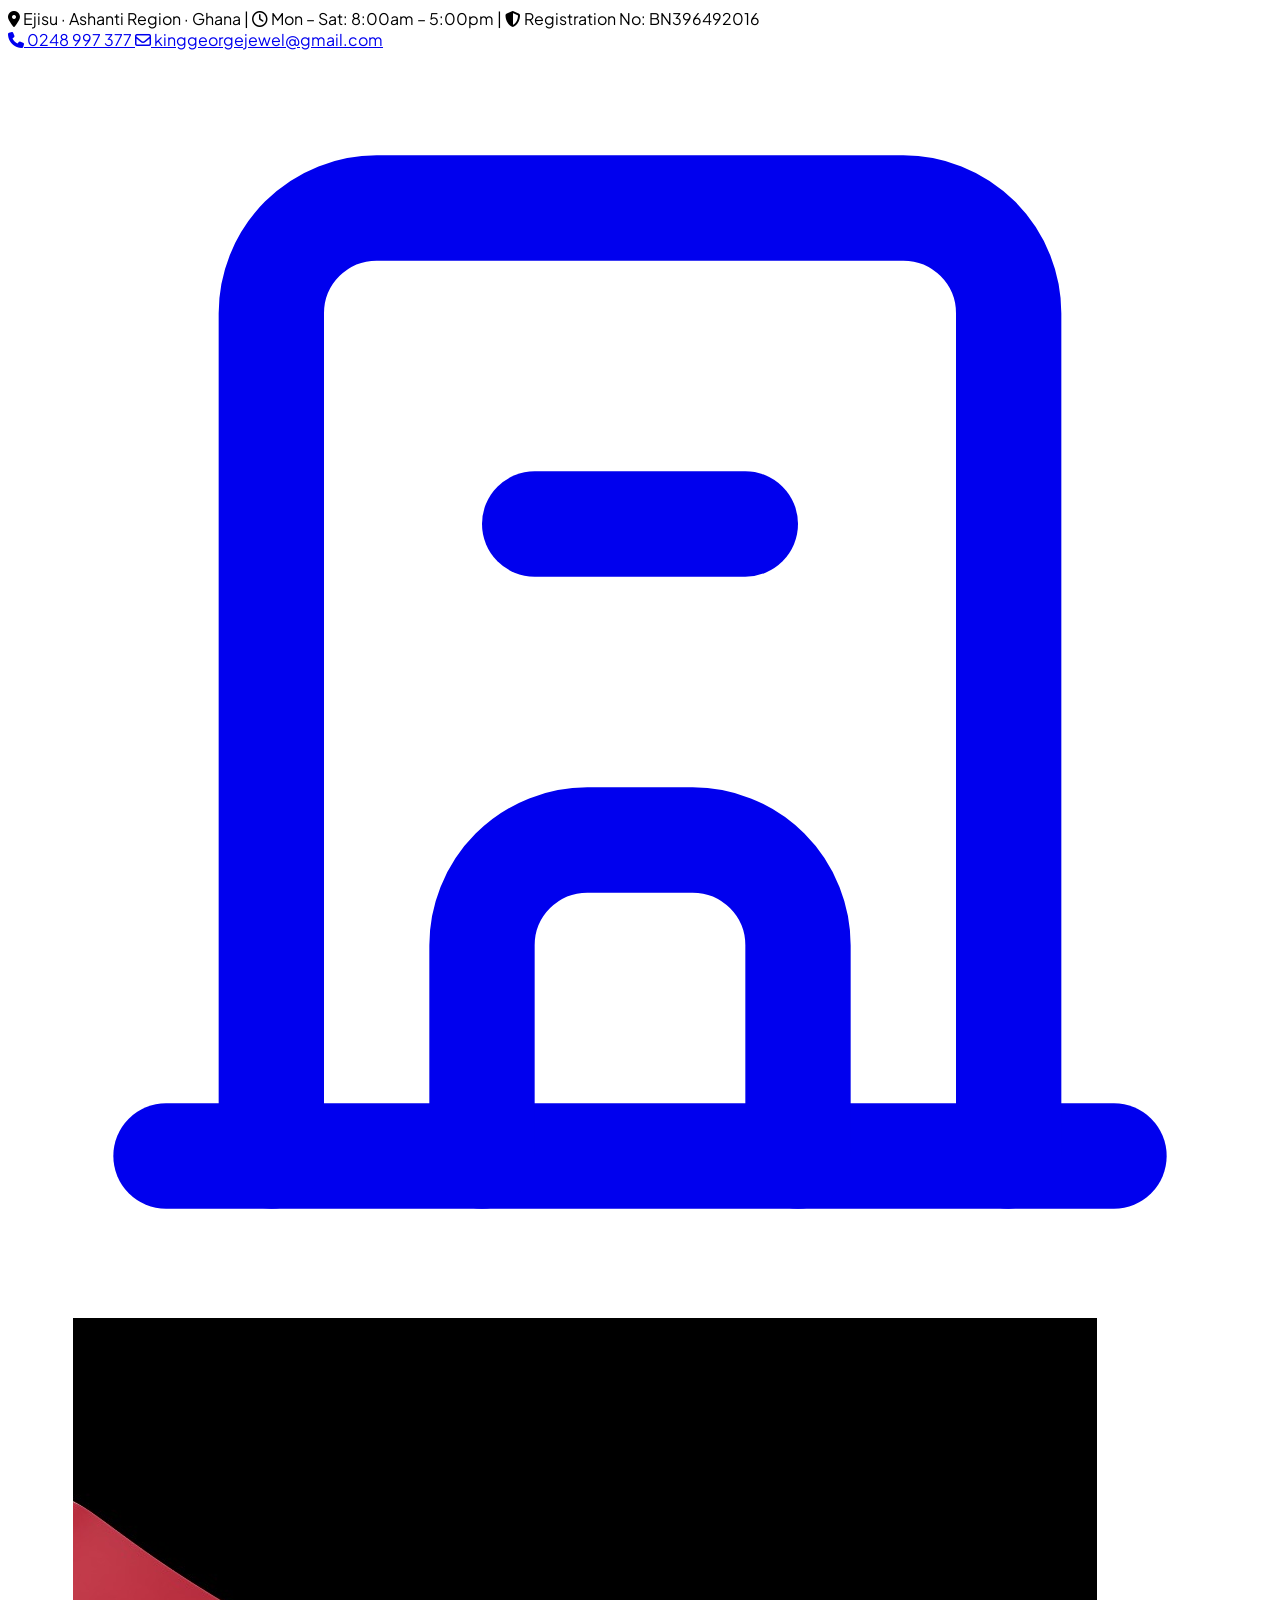
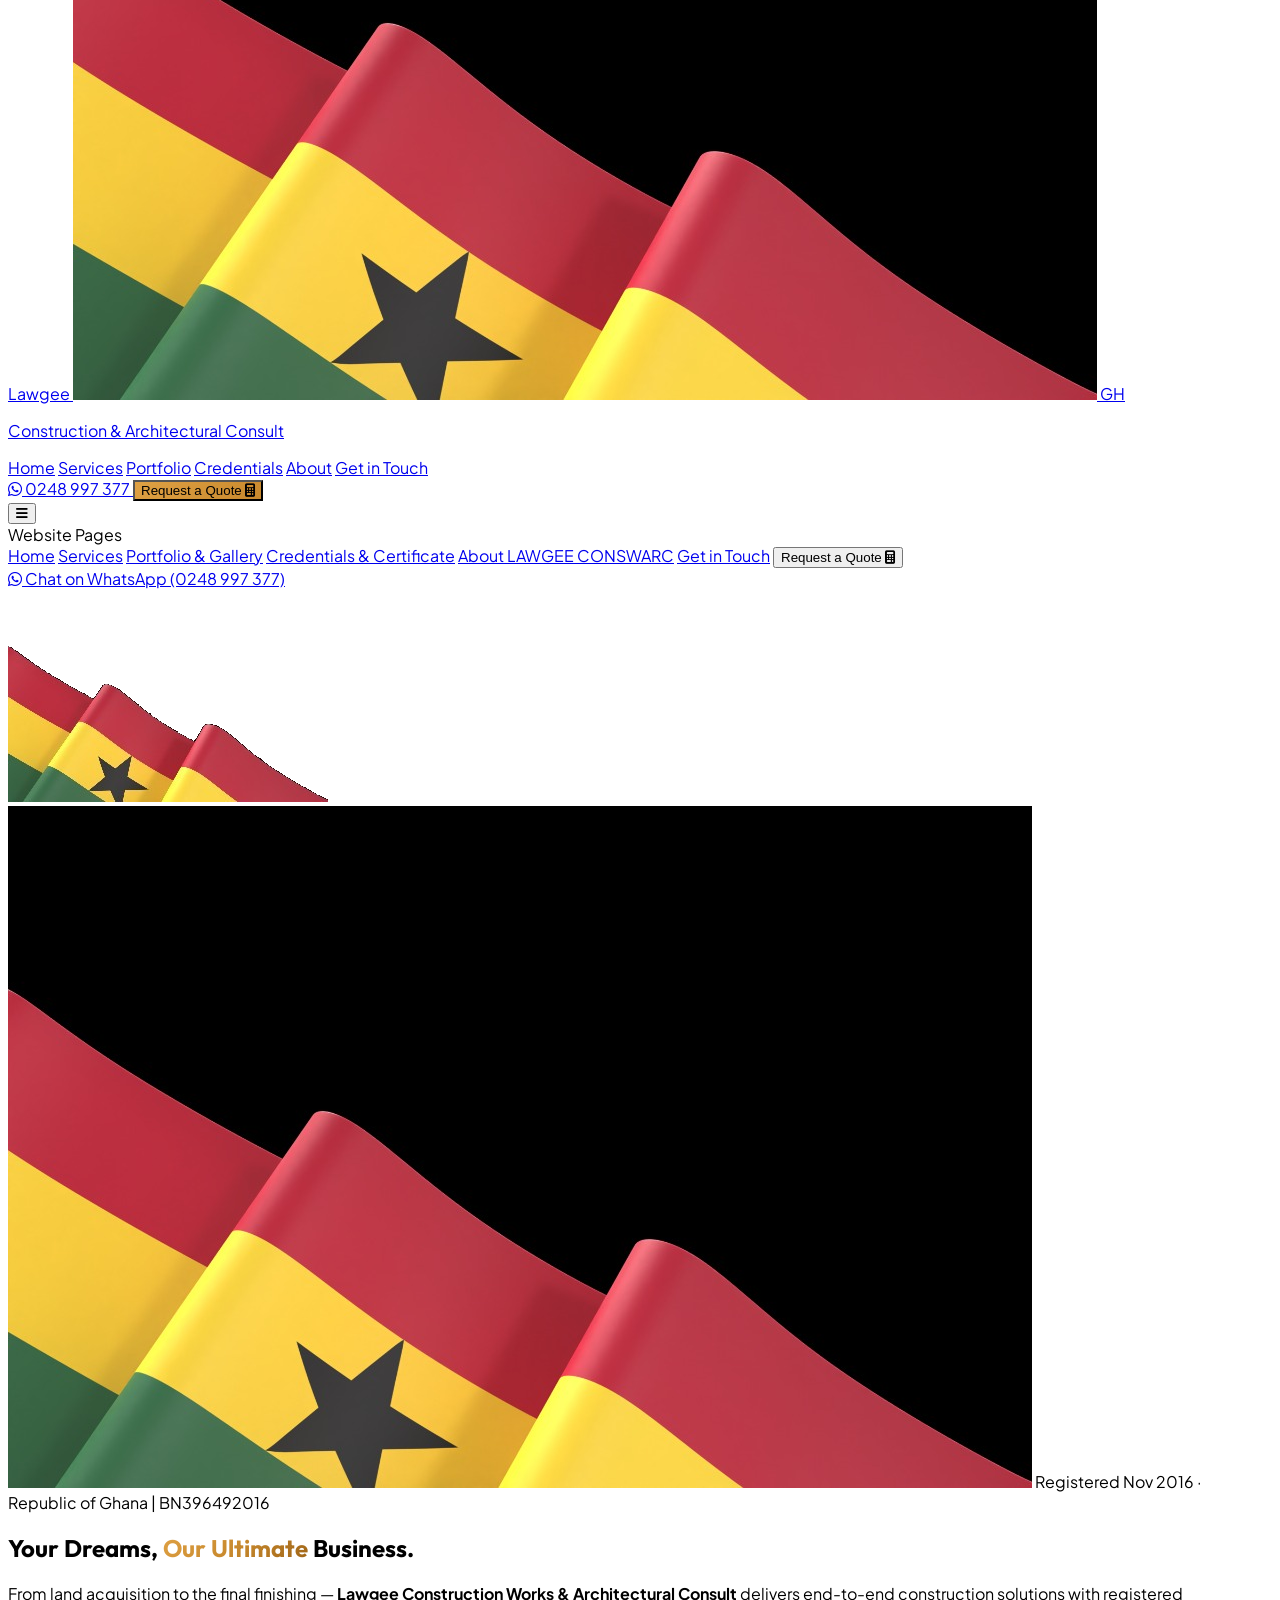
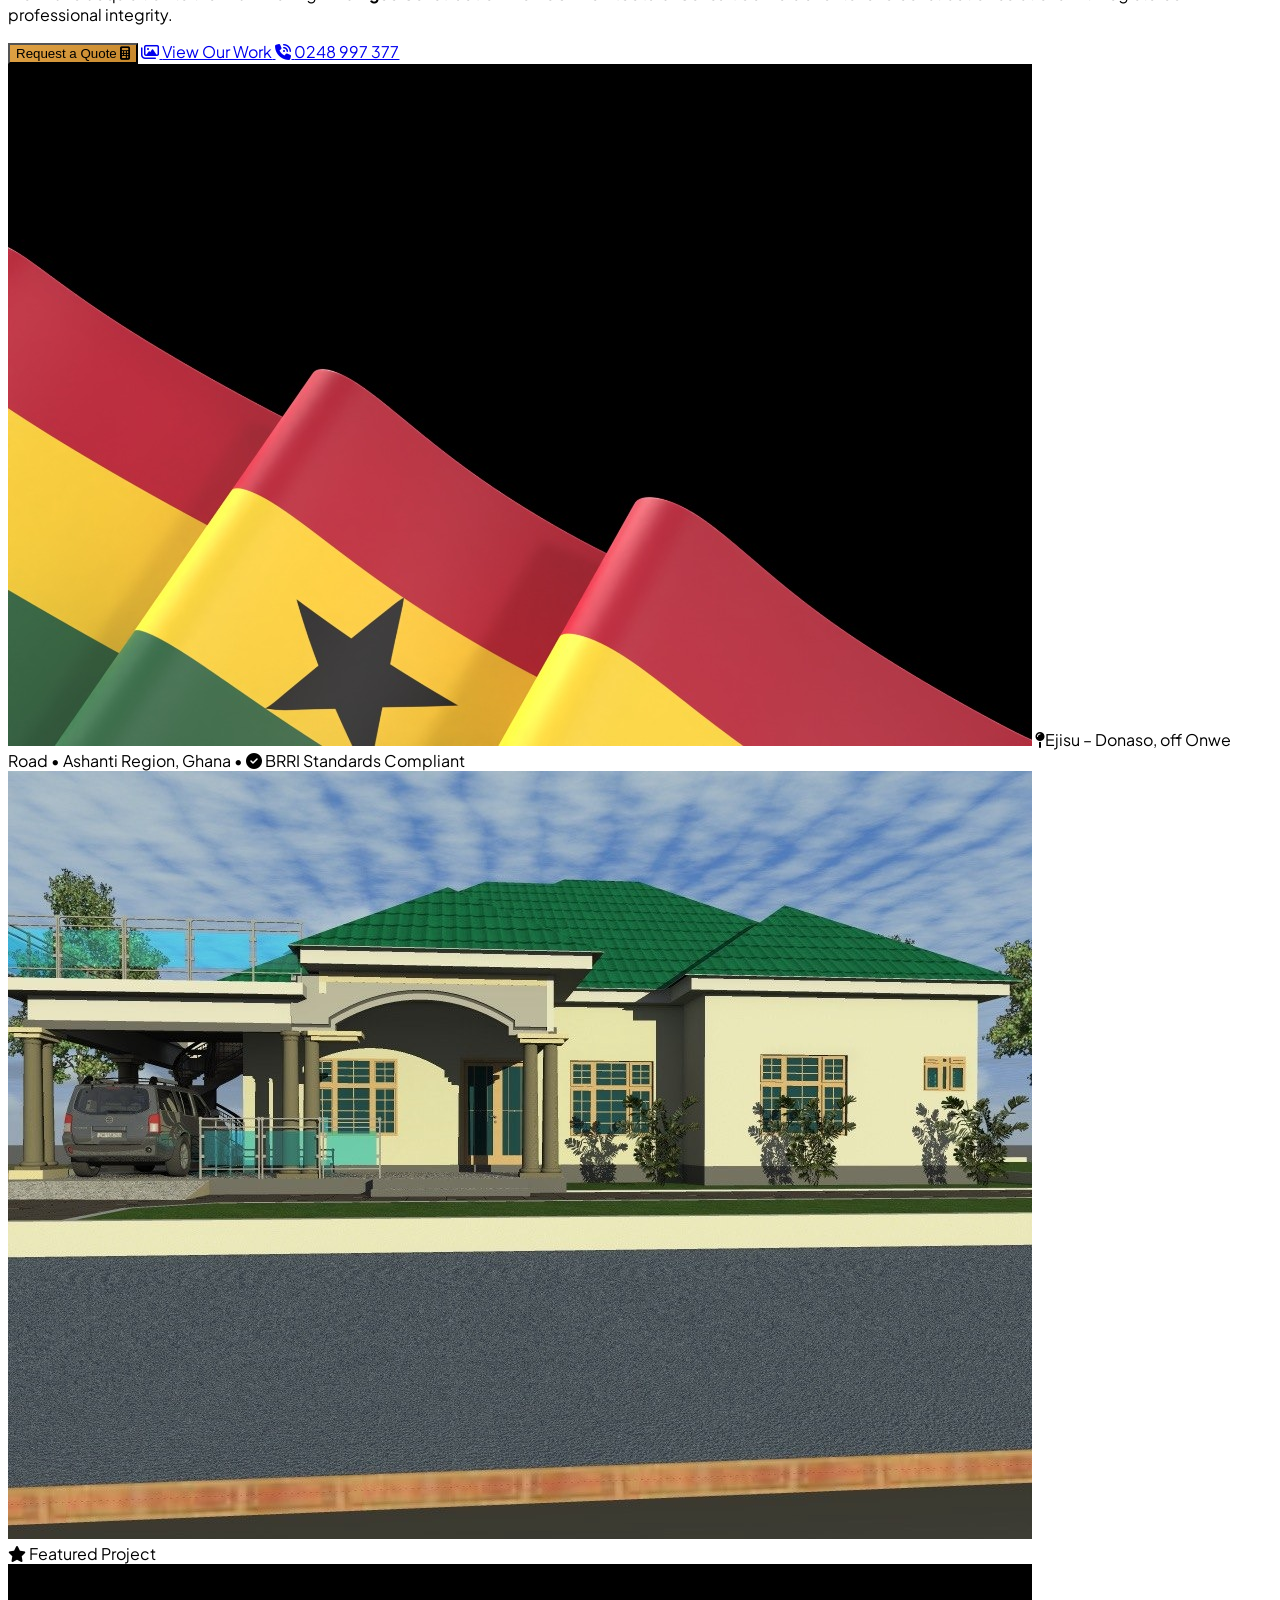
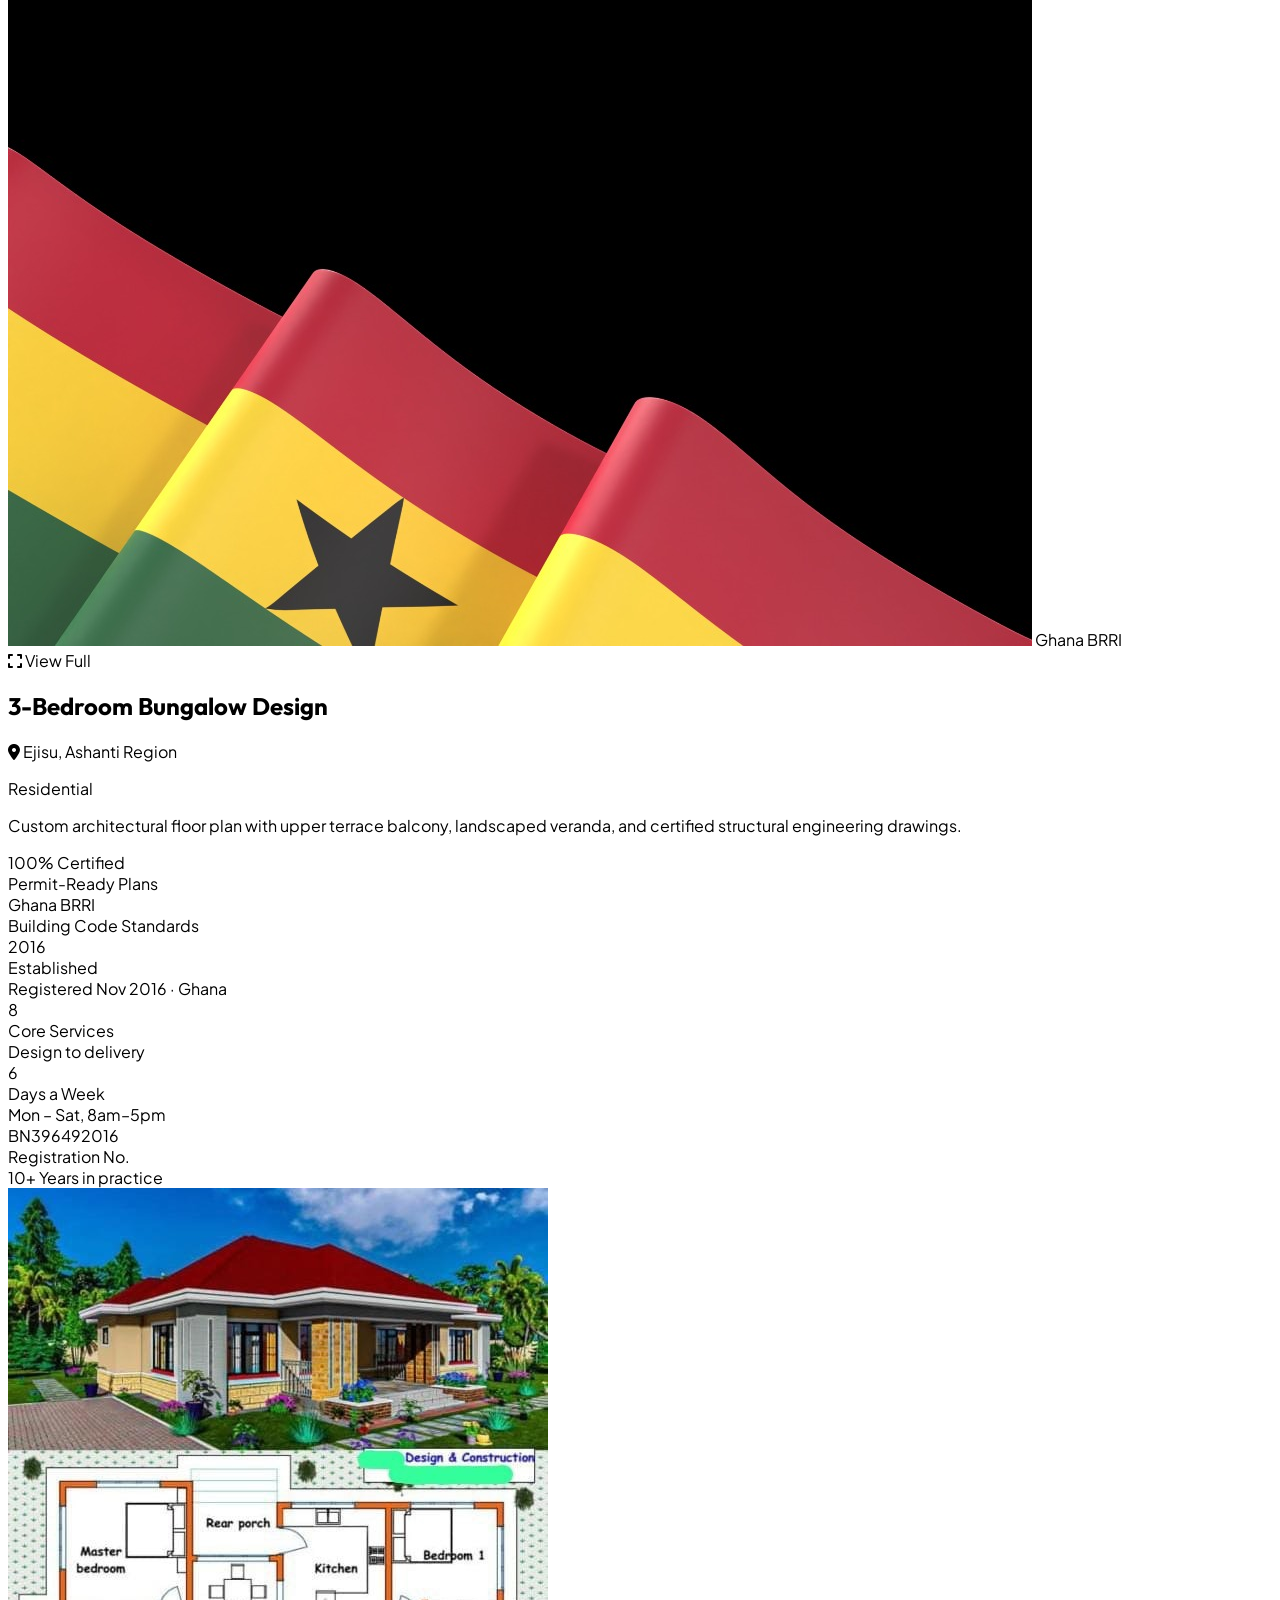
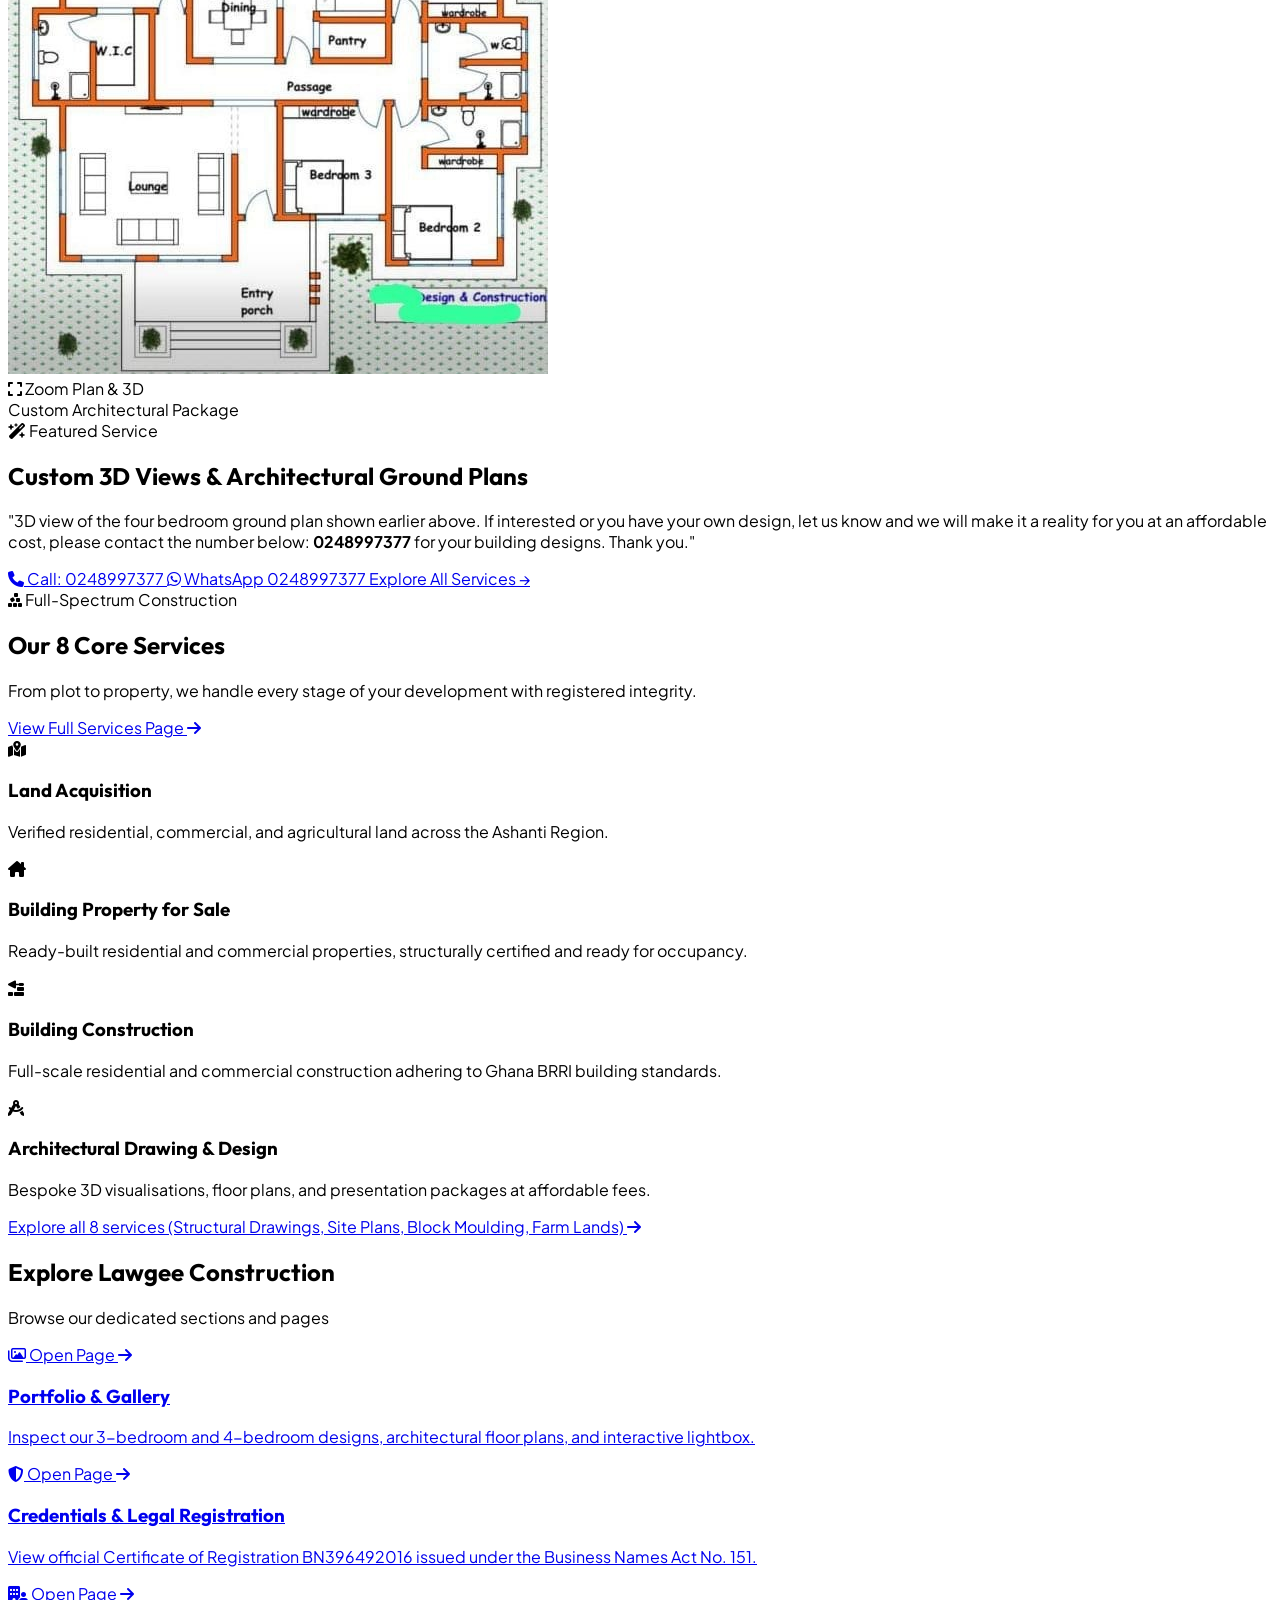
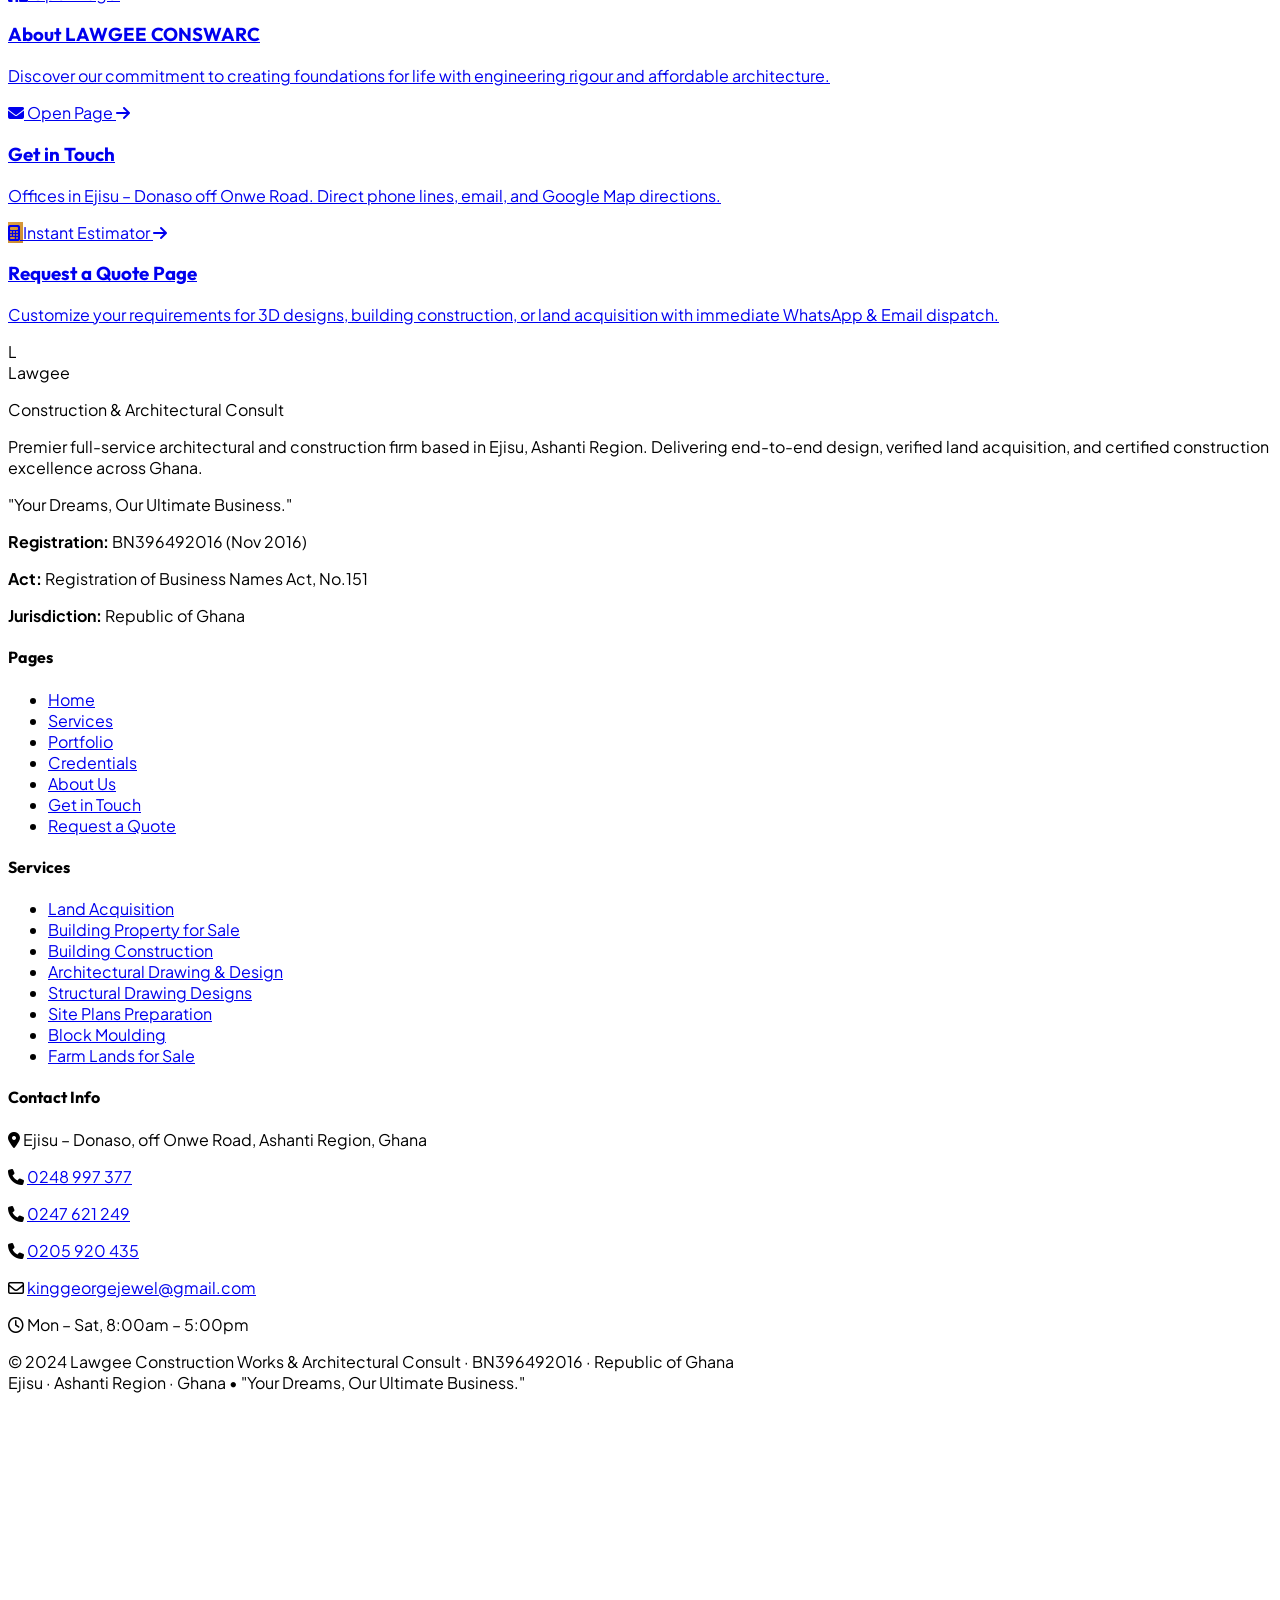
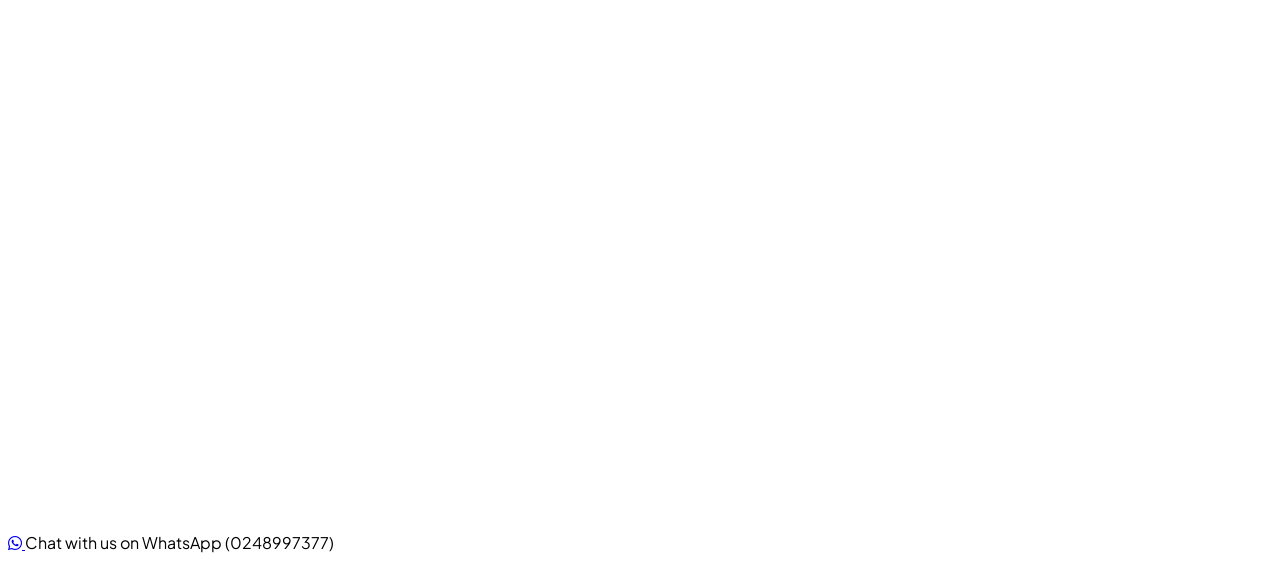
==== commit 1a8cac4a: "Position waving Ghana flag at the bottom-left of hero background on index.html" ====
--- a/index.html
+++ b/index.html
@@ -160,6 +160,11 @@
       <div class="absolute top-1/4 -left-20 w-96 h-96 bg-amber-500/15 rounded-full blur-3xl pointer-events-none"></div>
       <div class="absolute bottom-10 right-0 w-96 h-96 bg-blue-600/15 rounded-full blur-3xl pointer-events-none"></div>
 
+      <!-- Ghana Flag at Bottom Left of Hero Background -->
+      <div class="absolute bottom-0 left-0 z-[2] pointer-events-none select-none max-w-[200px] sm:max-w-[280px] md:max-w-[360px] lg:max-w-[420px]">
+        <img src="assets/images/ghana-flag-waving.png" alt="Ghana Flag" class="w-full h-auto object-contain object-bottom-left filter drop-shadow-[0_10px_25px_rgba(0,0,0,0.7)]">
+      </div>
+
       <div class="max-w-7xl mx-auto px-4 sm:px-6 lg:px-8 relative z-10">
         <div class="grid grid-cols-1 lg:grid-cols-12 gap-12 items-center">
           
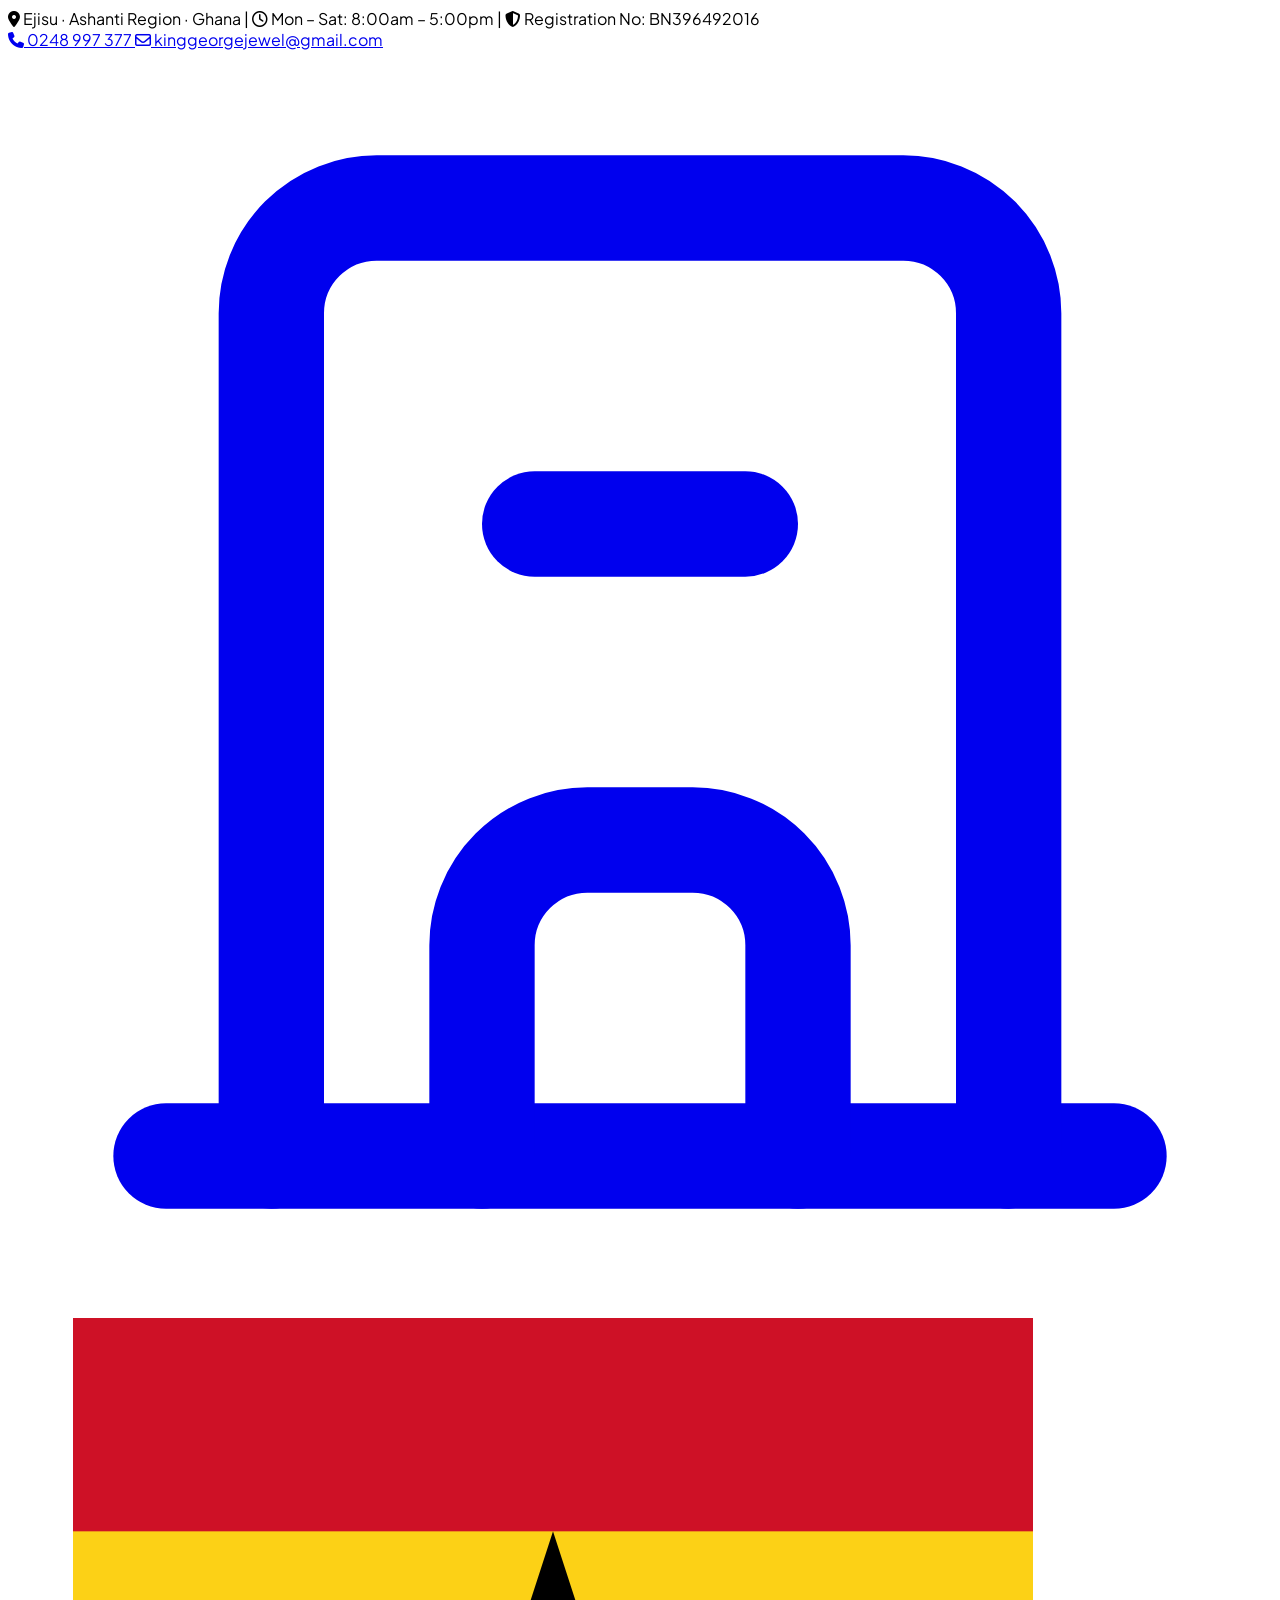
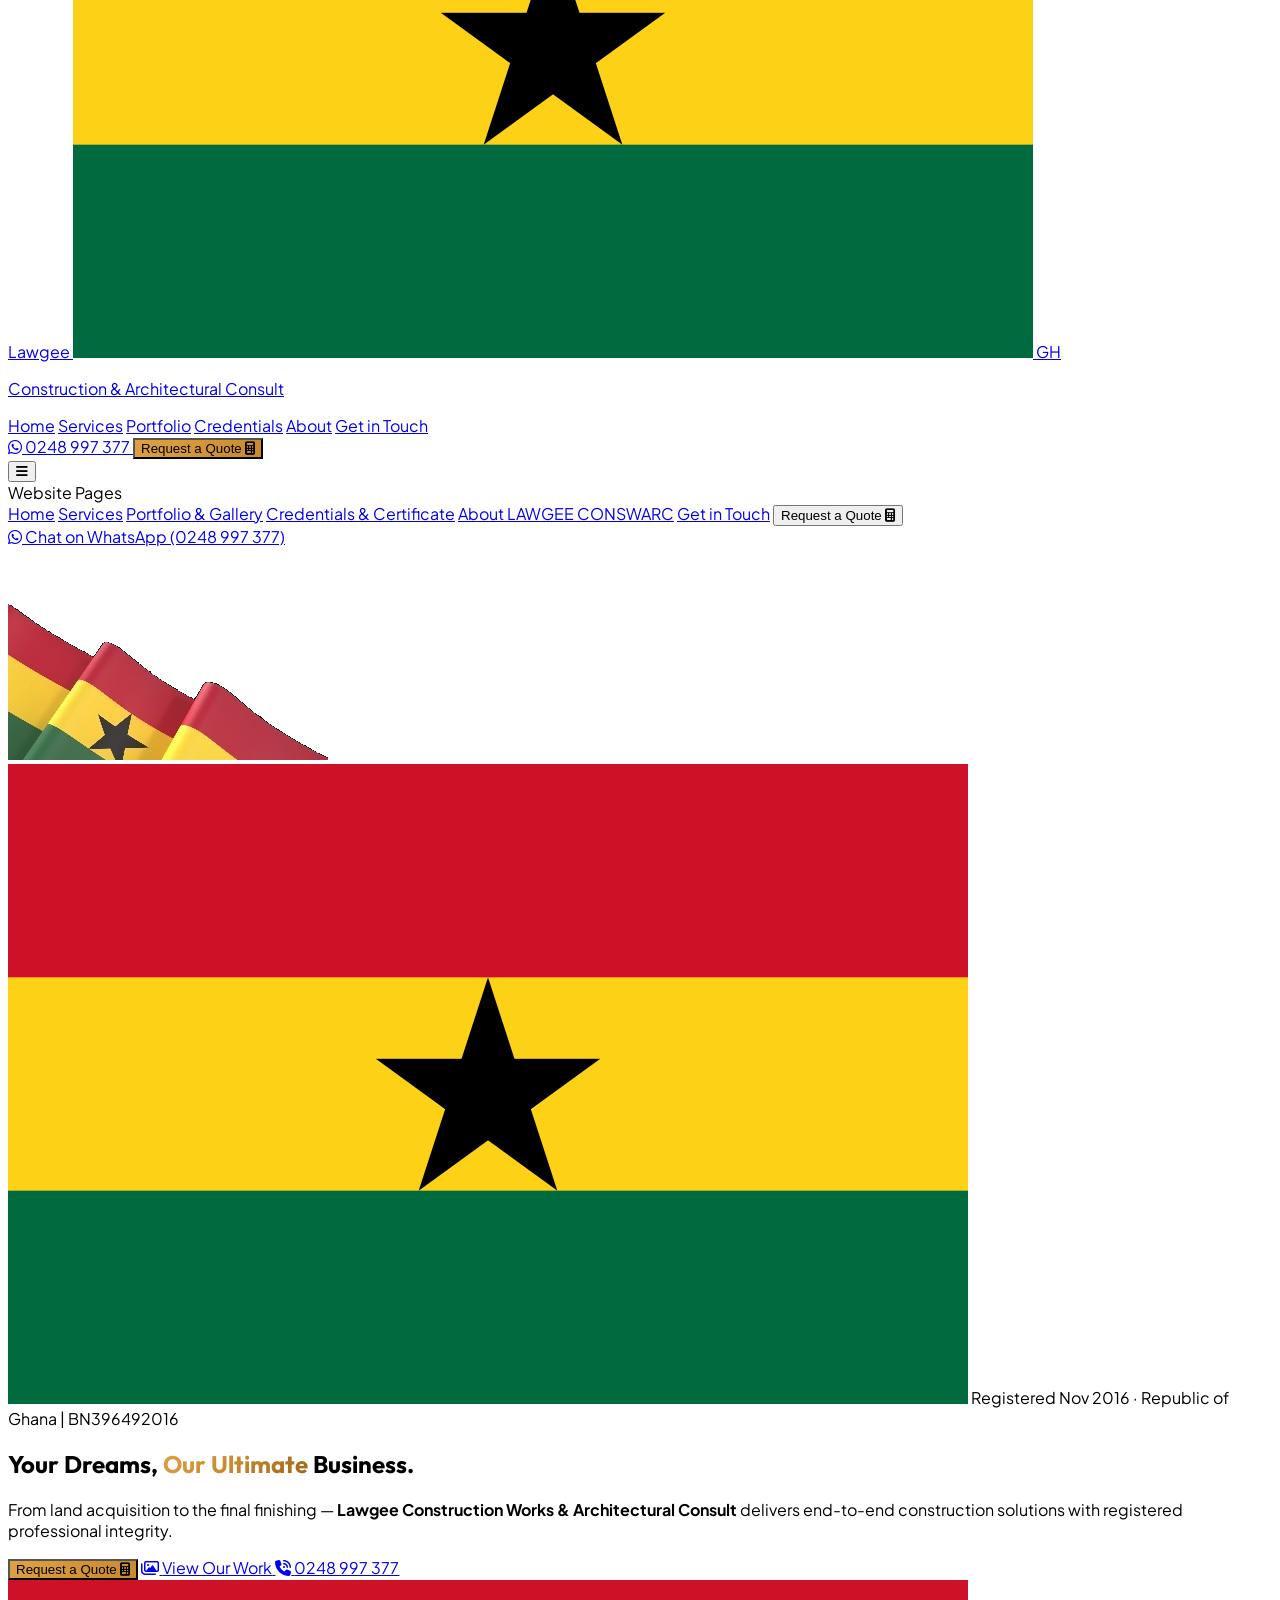
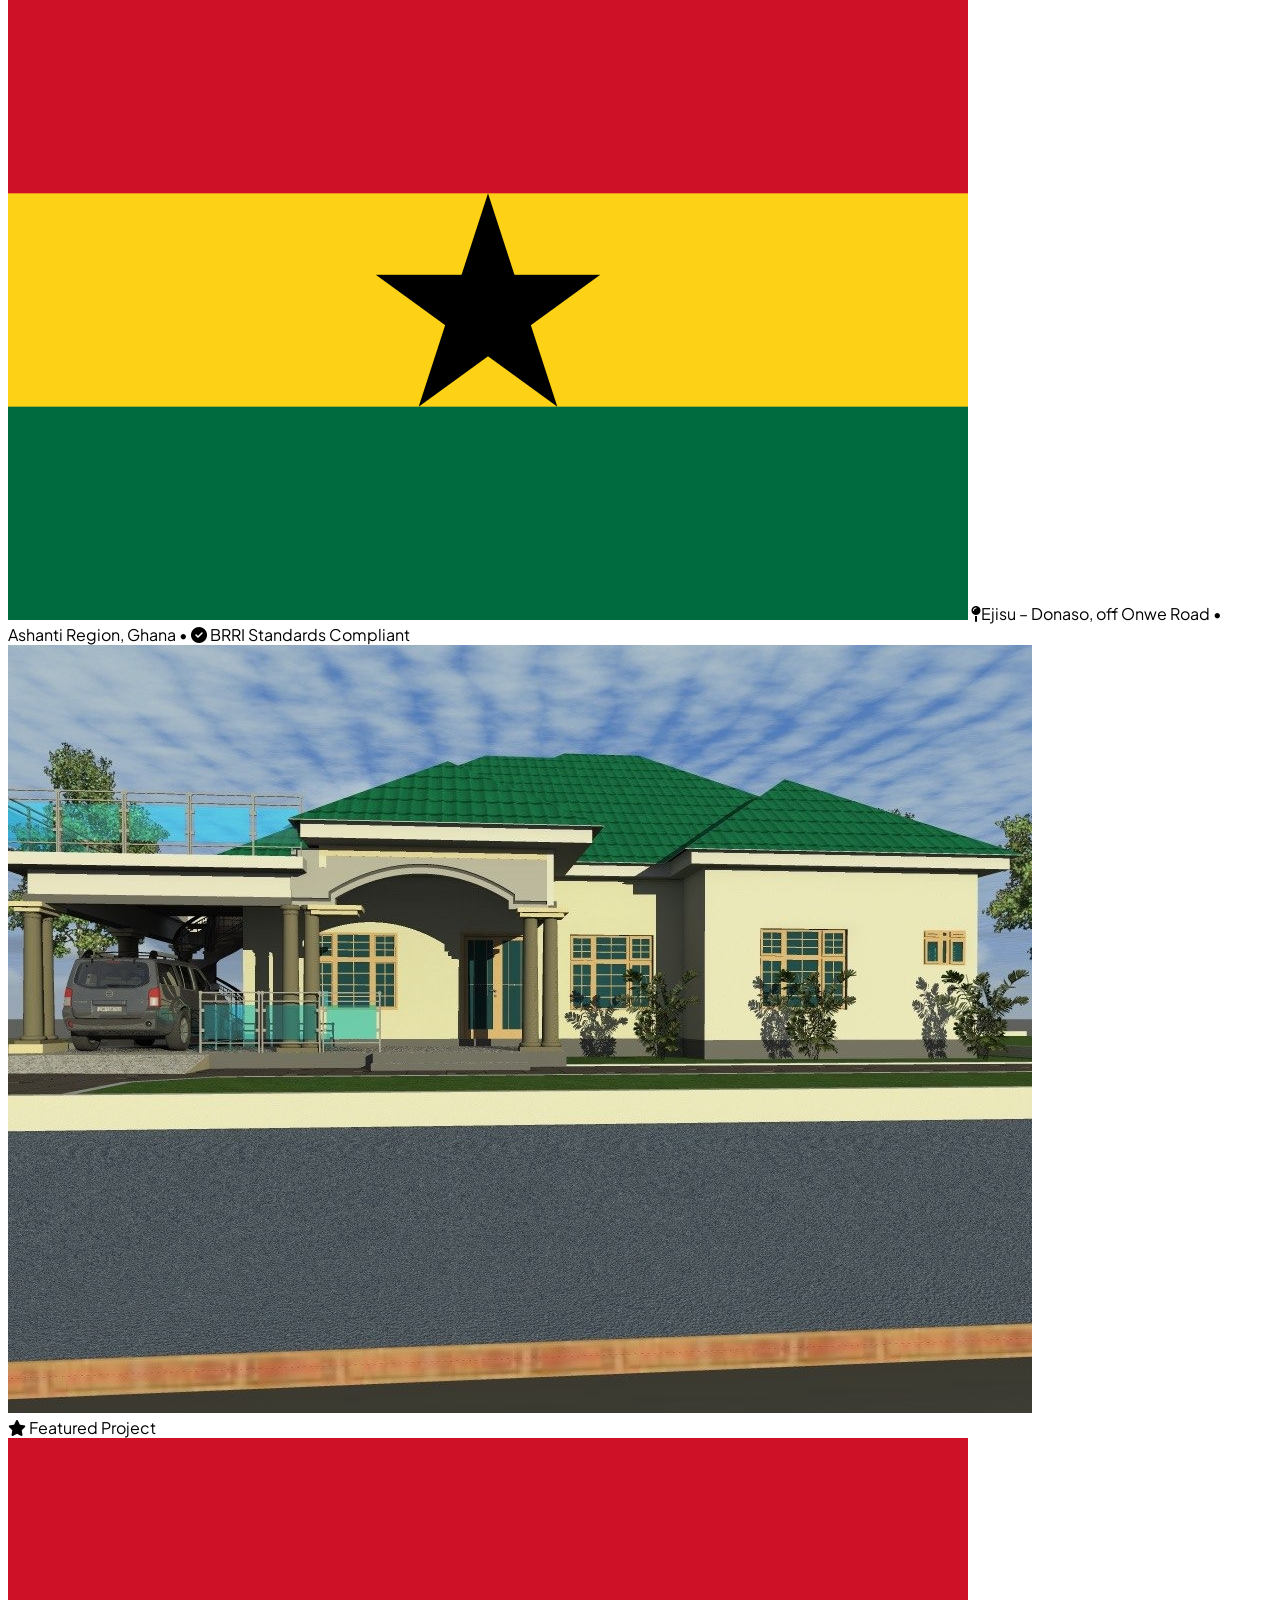
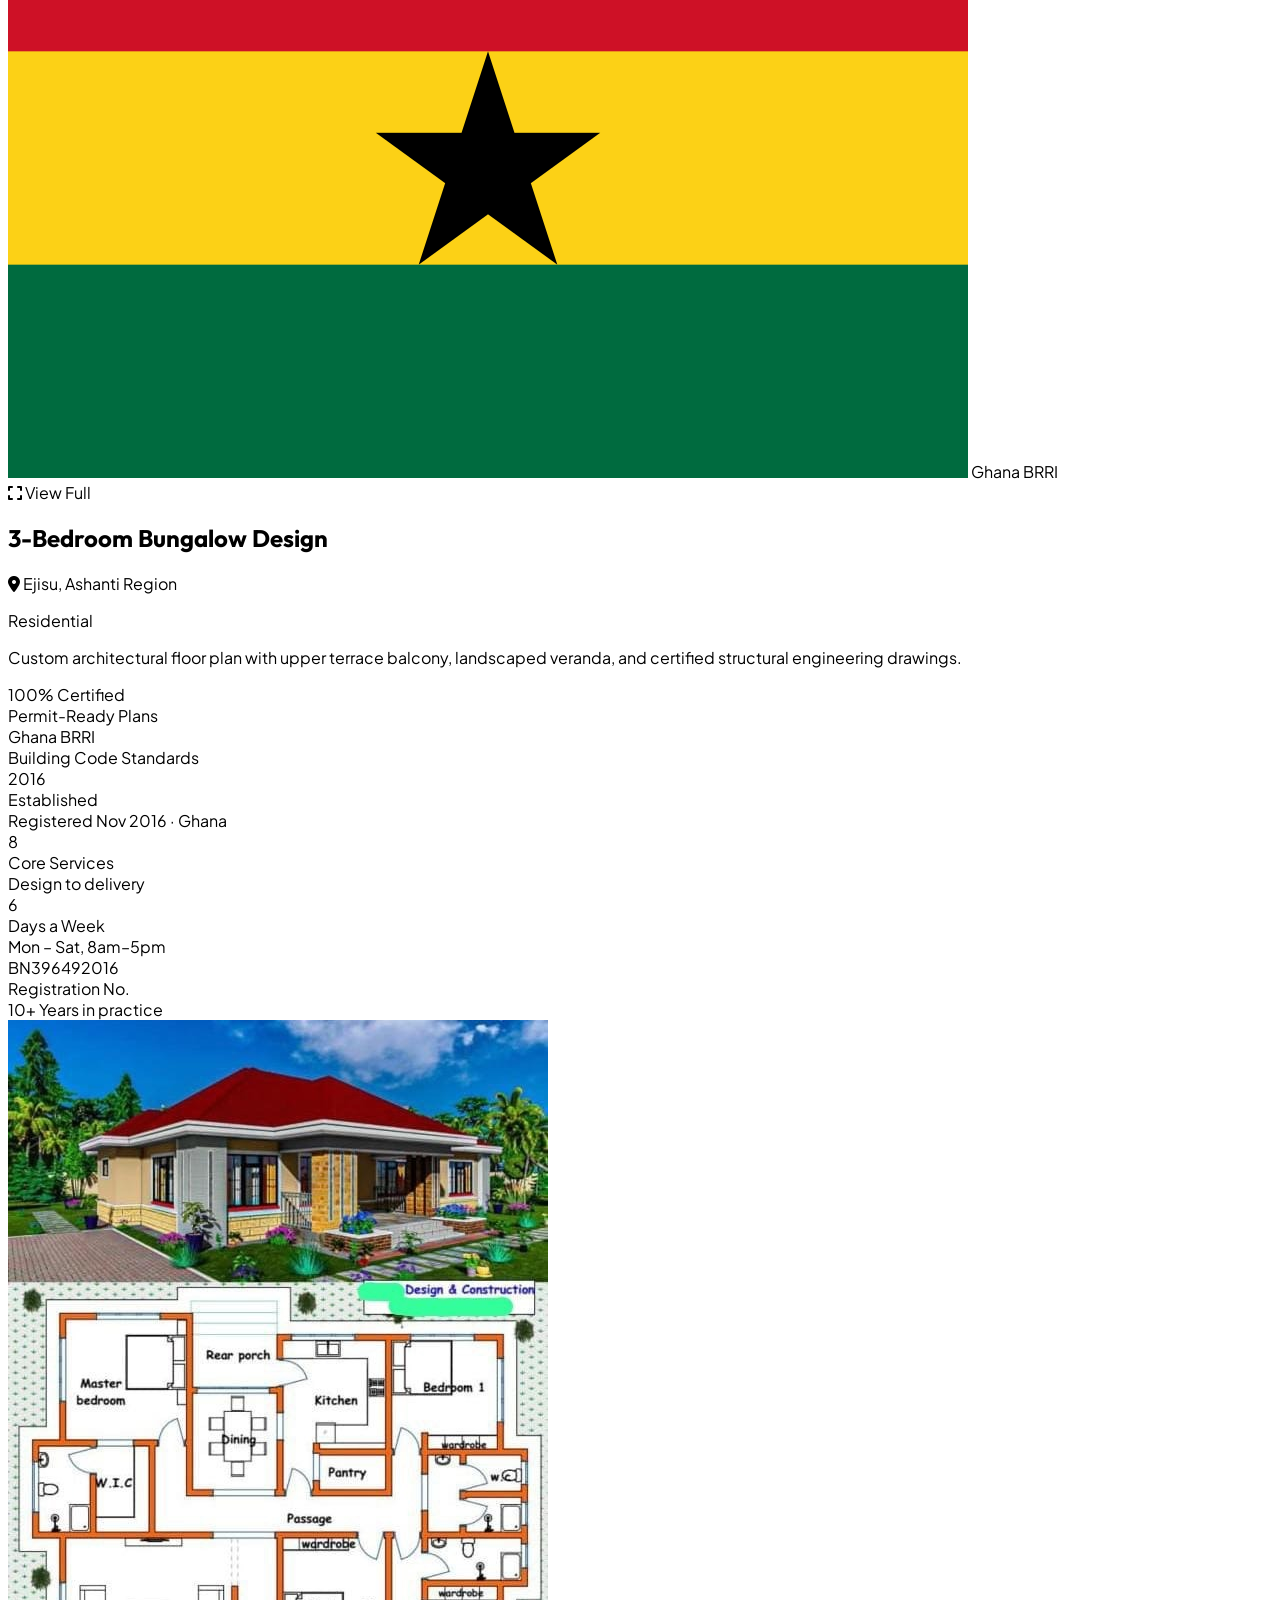
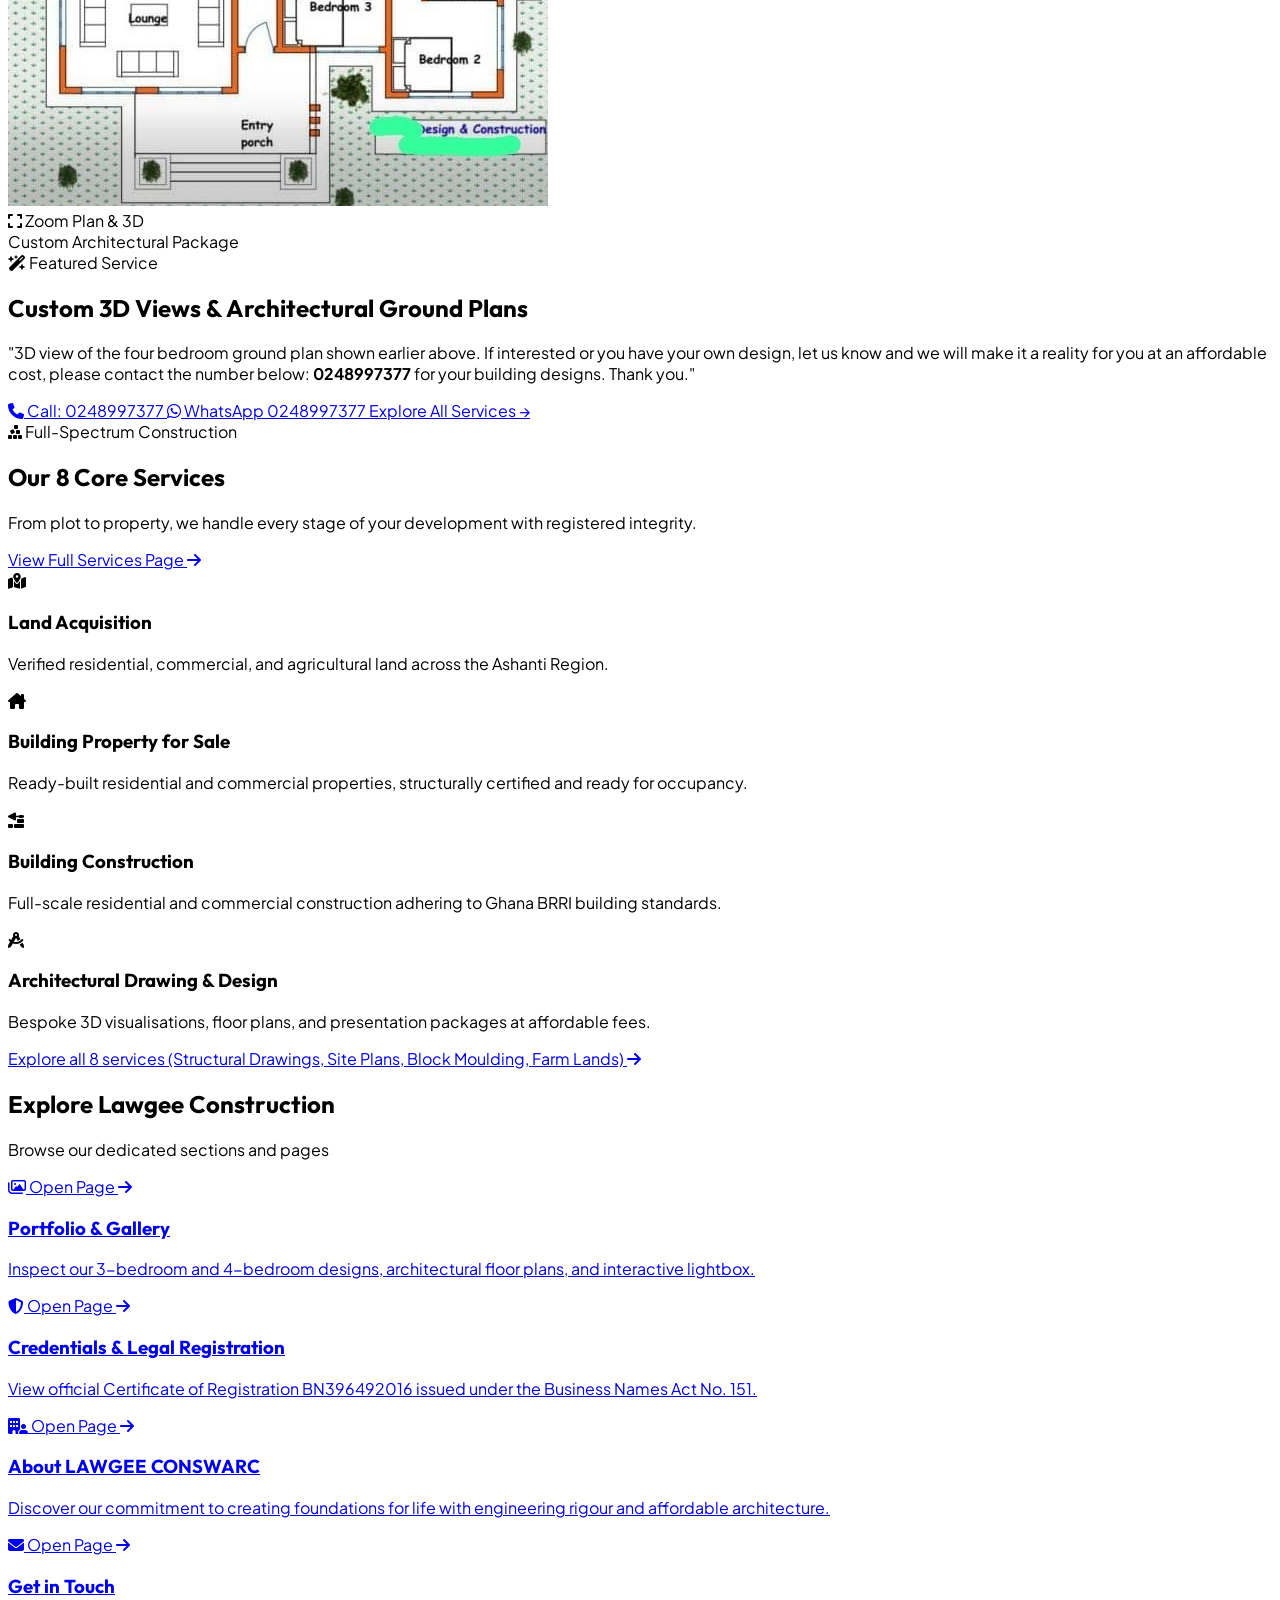
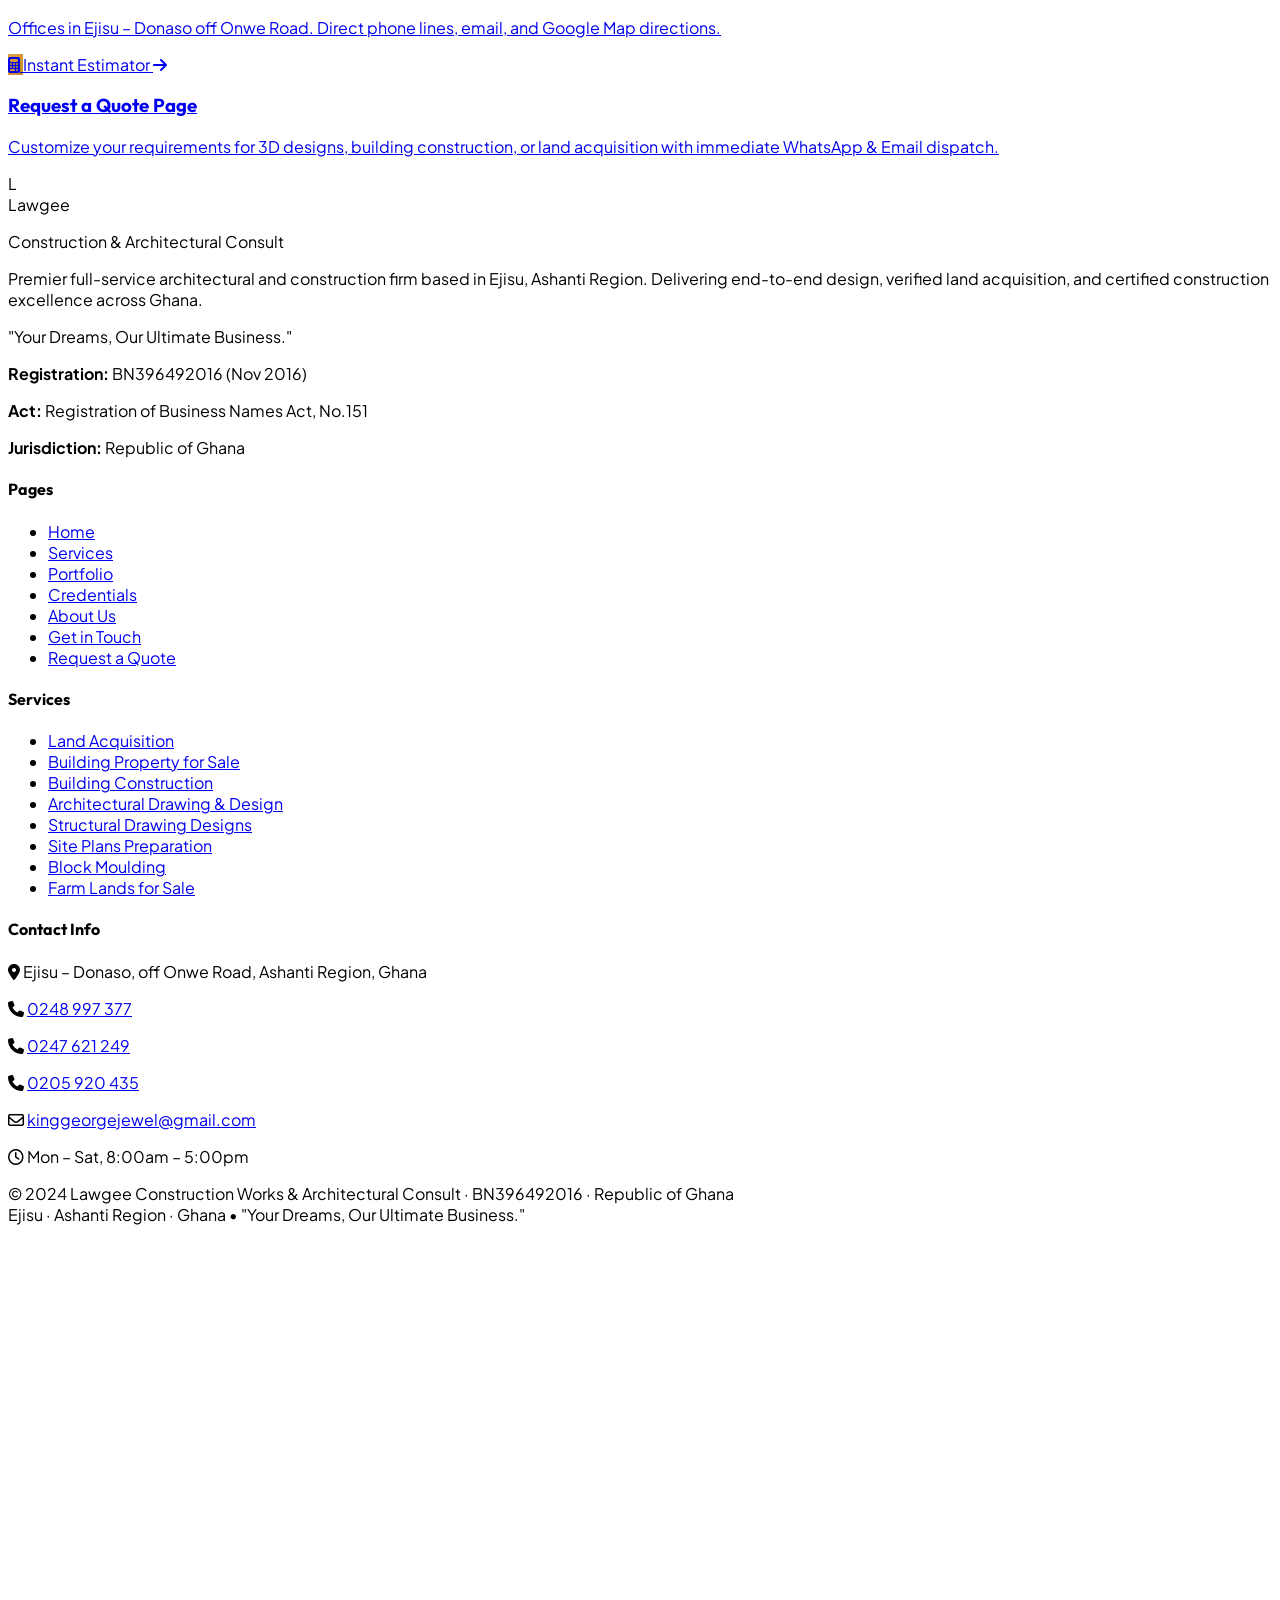
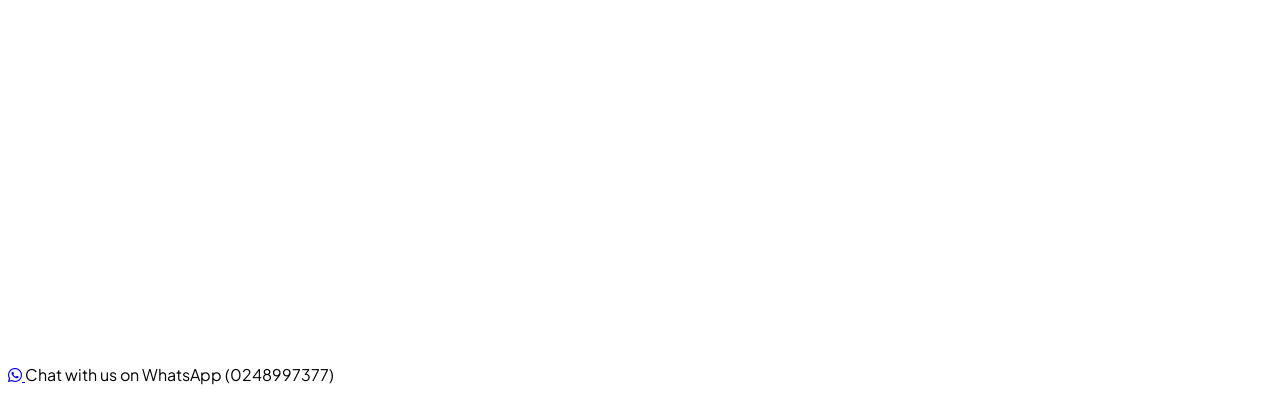
==== commit edbc69ce: "Replace Ghana flag emblems with official Wikimedia Ghana flag across badges and navbar" ====
--- a/index.html
+++ b/index.html
@@ -83,7 +83,7 @@
             <div class="flex items-center gap-1.5">
               <span class="font-heading font-extrabold text-2xl tracking-tight text-brand-navy">Lawgee</span>
               <span class="text-xs uppercase tracking-widest font-bold bg-amber-100 text-amber-900 px-1.5 py-0.5 rounded border border-amber-300 flex items-center gap-1">
-                <img src="assets/images/ghana-flag.jpg" alt="Ghana Flag" class="w-3.5 h-2.5 object-cover rounded-xs">
+                <img src="assets/images/ghana-flag.png" alt="Ghana Flag" class="w-3.5 h-2.5 object-cover rounded-xs">
                 <span>GH</span>
               </span>
             </div>
@@ -173,7 +173,7 @@
             
             <!-- Official Registration Badge with Ghana Flag -->
             <div class="inline-flex items-center gap-3 px-3.5 py-1.5 rounded-full bg-slate-900/95 border border-amber-500/50 shadow-xl backdrop-blur-md">
-              <img src="assets/images/ghana-flag.jpg" alt="Republic of Ghana Flag" class="w-6 h-4 object-cover rounded shadow border border-amber-400/40">
+              <img src="assets/images/ghana-flag.png" alt="Republic of Ghana Flag" class="w-6 h-4 object-cover rounded shadow border border-amber-400/40">
               <span class="inline-block w-2.5 h-2.5 rounded-full bg-emerald-400 animate-pulse"></span>
               <span class="text-xs font-semibold tracking-wide text-amber-300 uppercase">Registered Nov 2016 · Republic of Ghana</span>
               <span class="text-xs text-slate-400 hidden sm:inline">| BN396492016</span>
@@ -207,7 +207,7 @@
             <!-- Location Note with Ghana Flag -->
             <div class="pt-4 flex items-center gap-3 text-xs text-slate-400 border-t border-slate-800 flex-wrap">
               <span class="flex items-center gap-2 text-amber-400 font-medium bg-slate-900/80 px-2.5 py-1 rounded-lg border border-amber-500/30">
-                <img src="assets/images/ghana-flag.jpg" alt="Ghana Flag" class="w-4 h-3 object-cover rounded shadow-xs inline-block">
+                <img src="assets/images/ghana-flag.png" alt="Ghana Flag" class="w-4 h-3 object-cover rounded shadow-xs inline-block">
                 <span><i class="fa-solid fa-map-pin text-[11px] mr-1"></i>Ejisu – Donaso, off Onwe Road</span>
               </span>
               <span>•</span>
@@ -231,7 +231,7 @@
                   </div>
 
                   <div class="absolute top-3 right-3 bg-slate-950/85 backdrop-blur-md text-slate-200 text-xs px-2.5 py-1 rounded-full border border-amber-400/40 flex items-center gap-1.5 shadow-md">
-                    <img src="assets/images/ghana-flag.jpg" alt="Ghana" class="w-4 h-2.5 object-cover rounded-xs">
+                    <img src="assets/images/ghana-flag.png" alt="Ghana" class="w-4 h-2.5 object-cover rounded-xs">
                     <span class="text-[10px] font-bold text-amber-300 uppercase tracking-wider">Ghana BRRI</span>
                   </div>
 
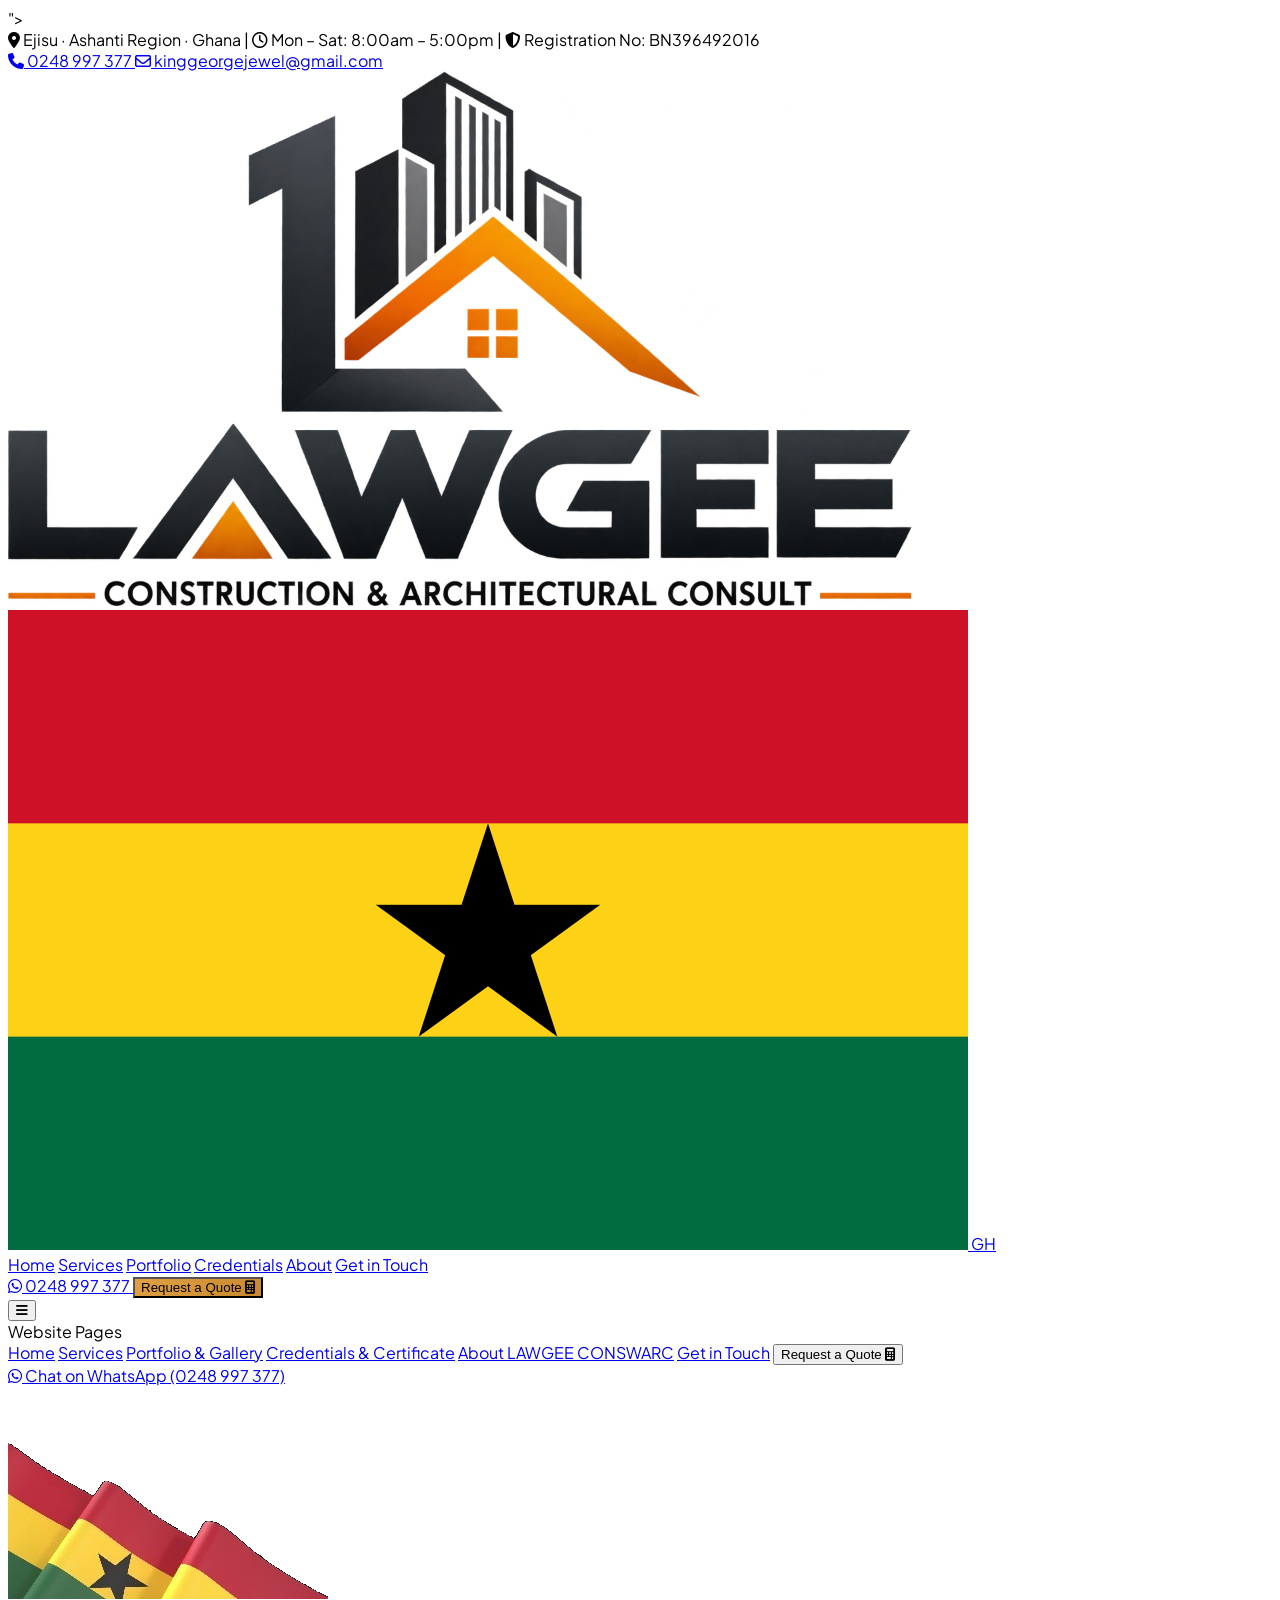
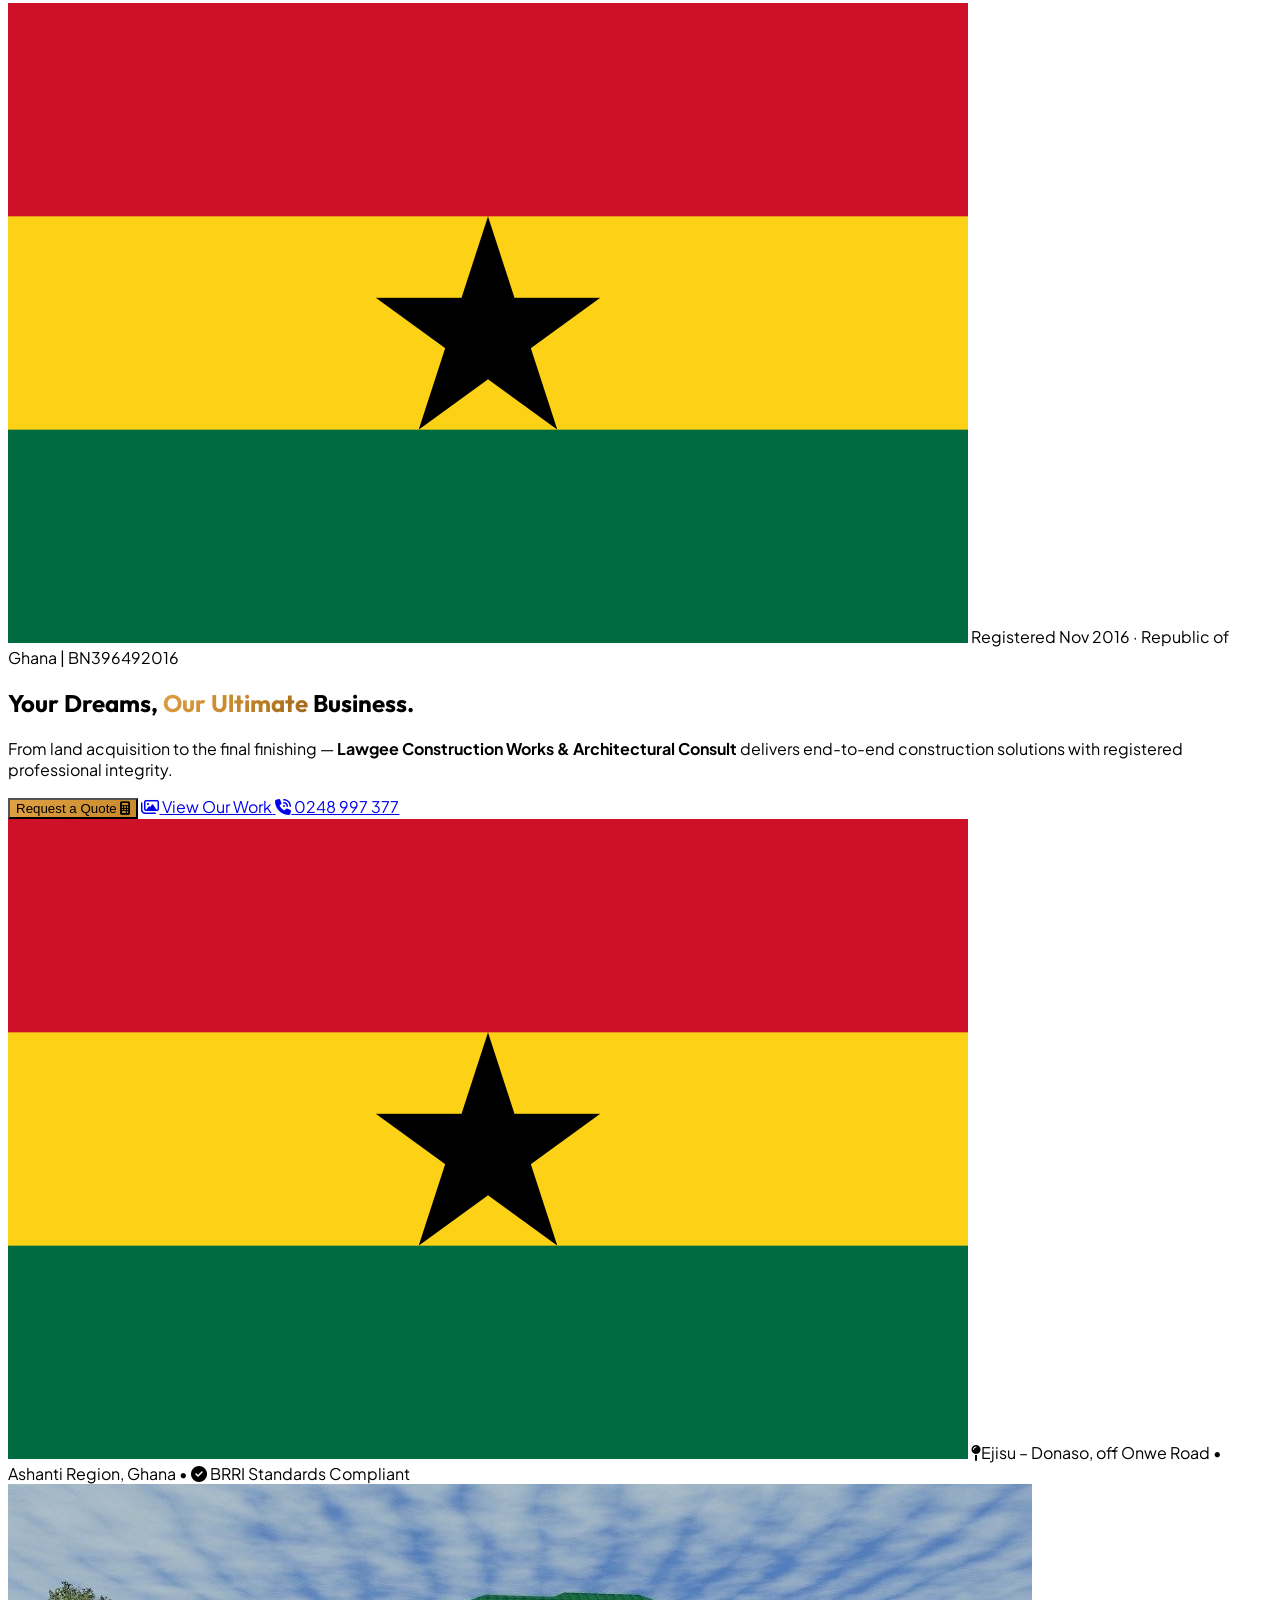
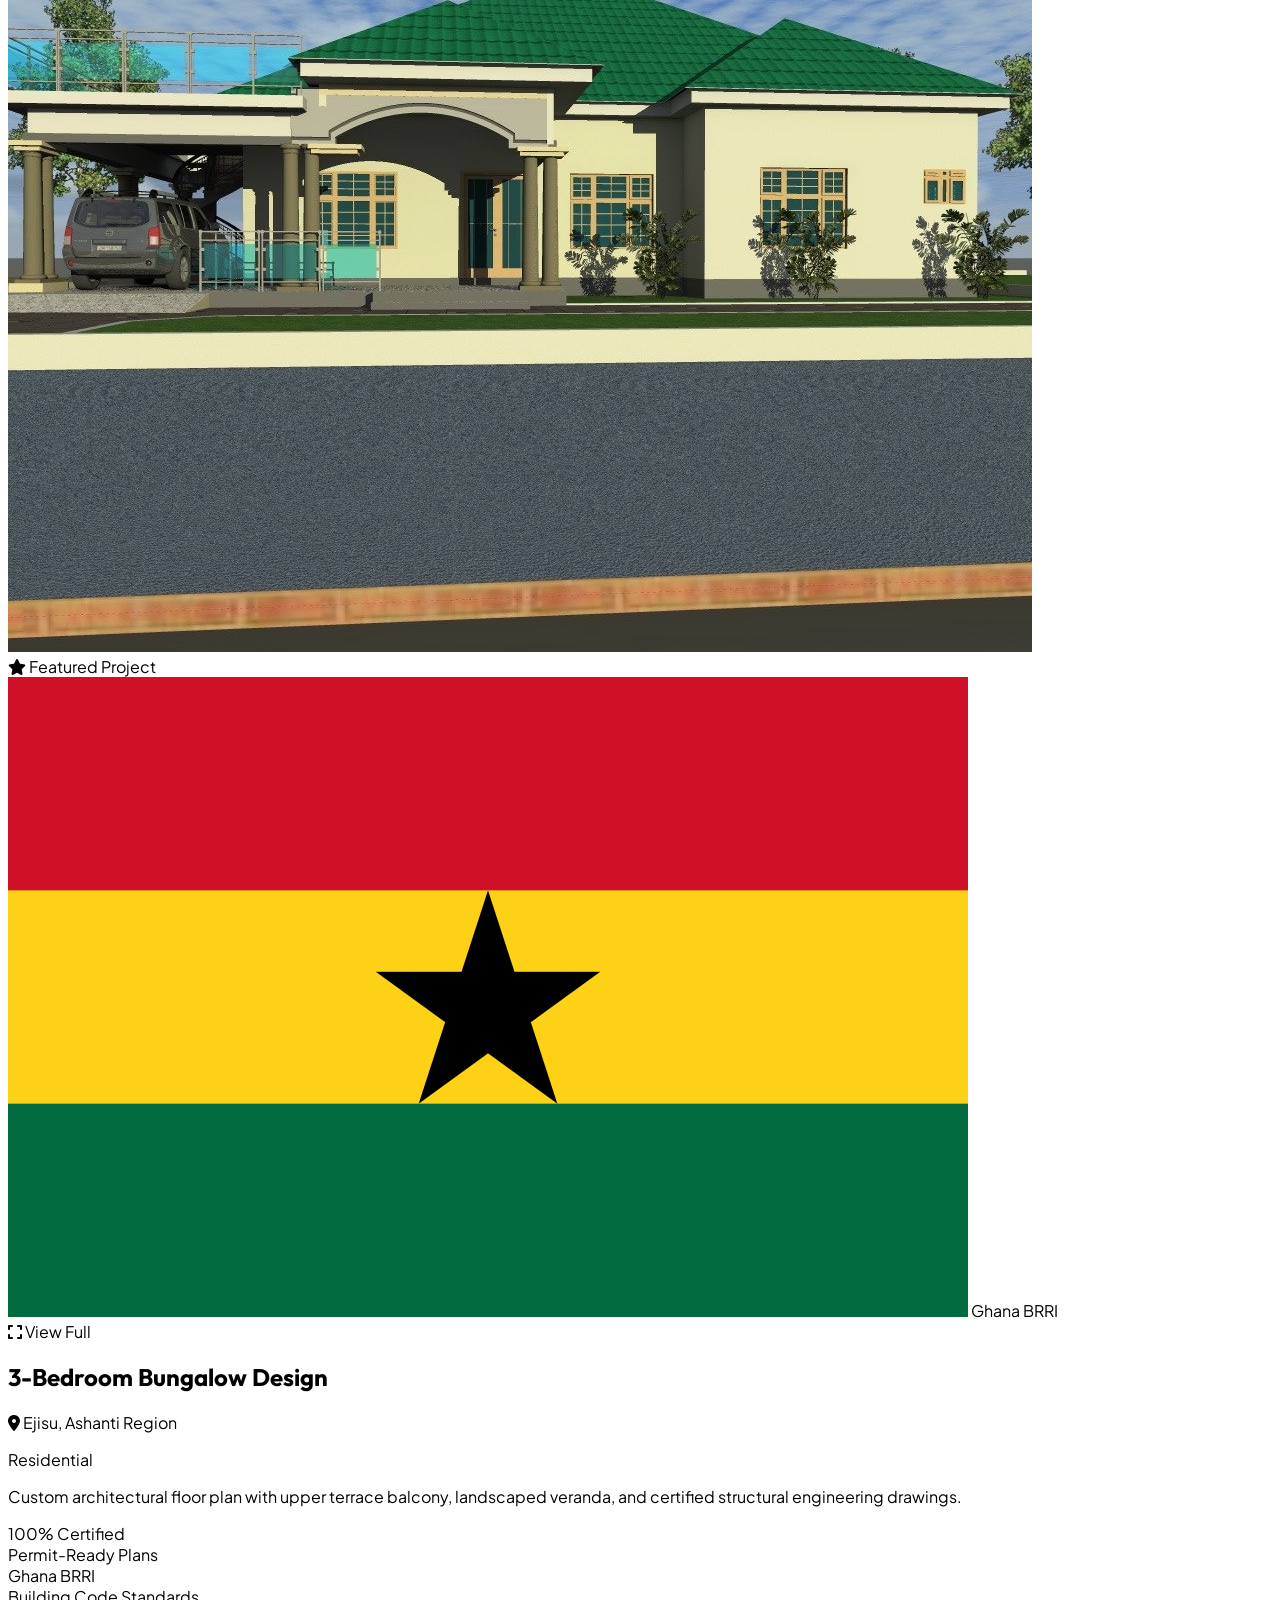
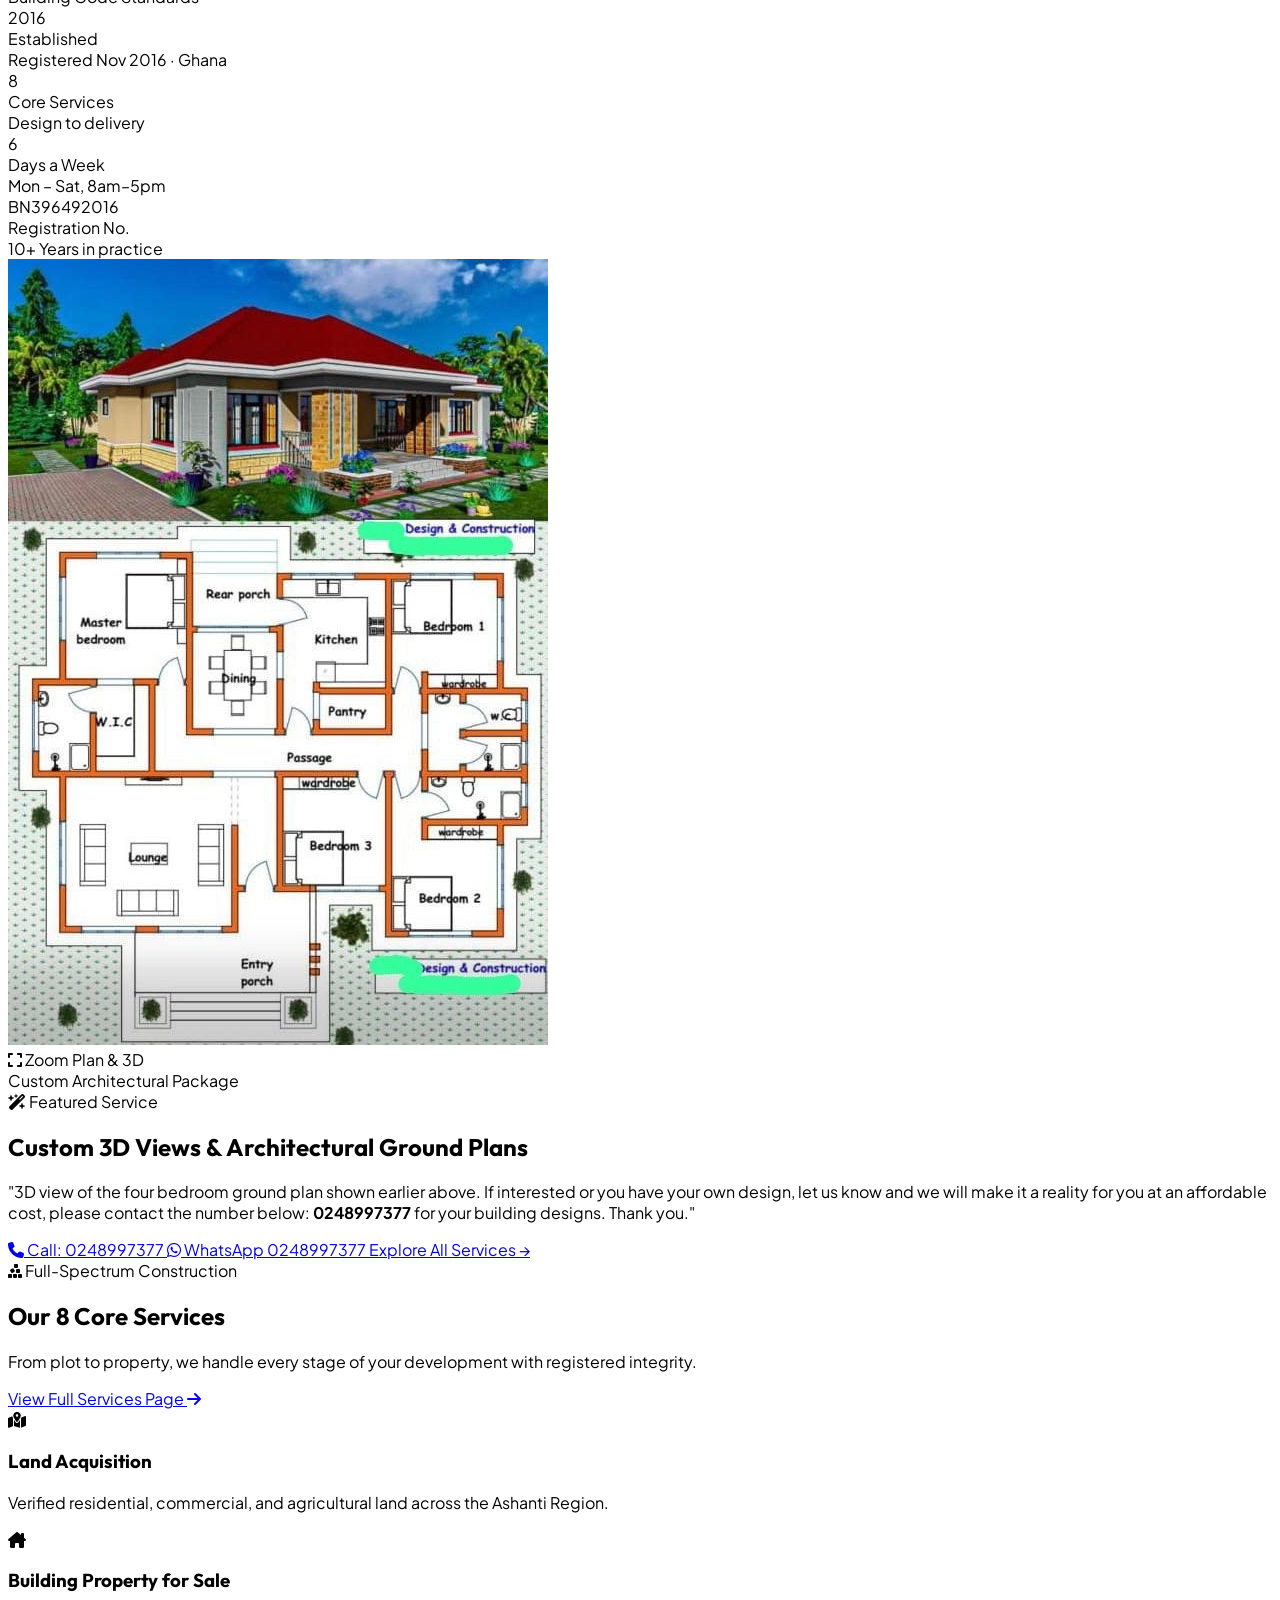
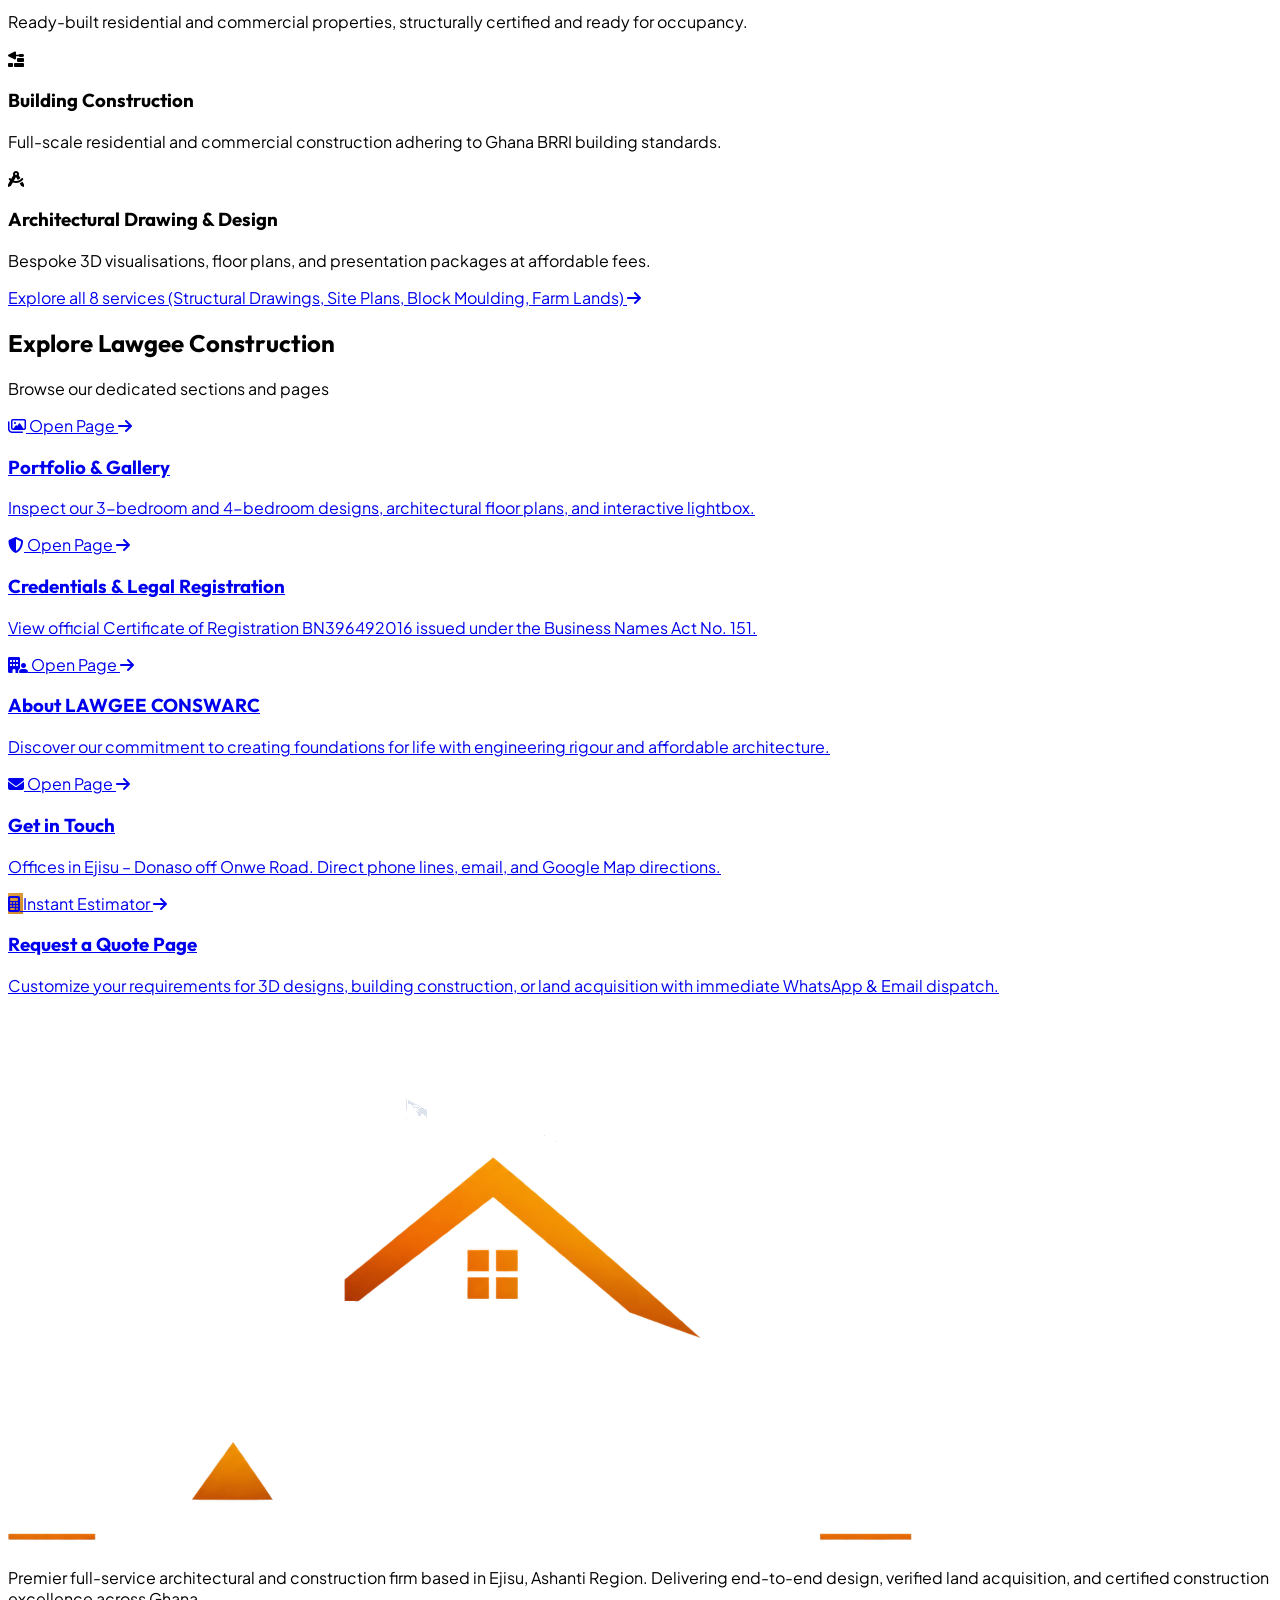
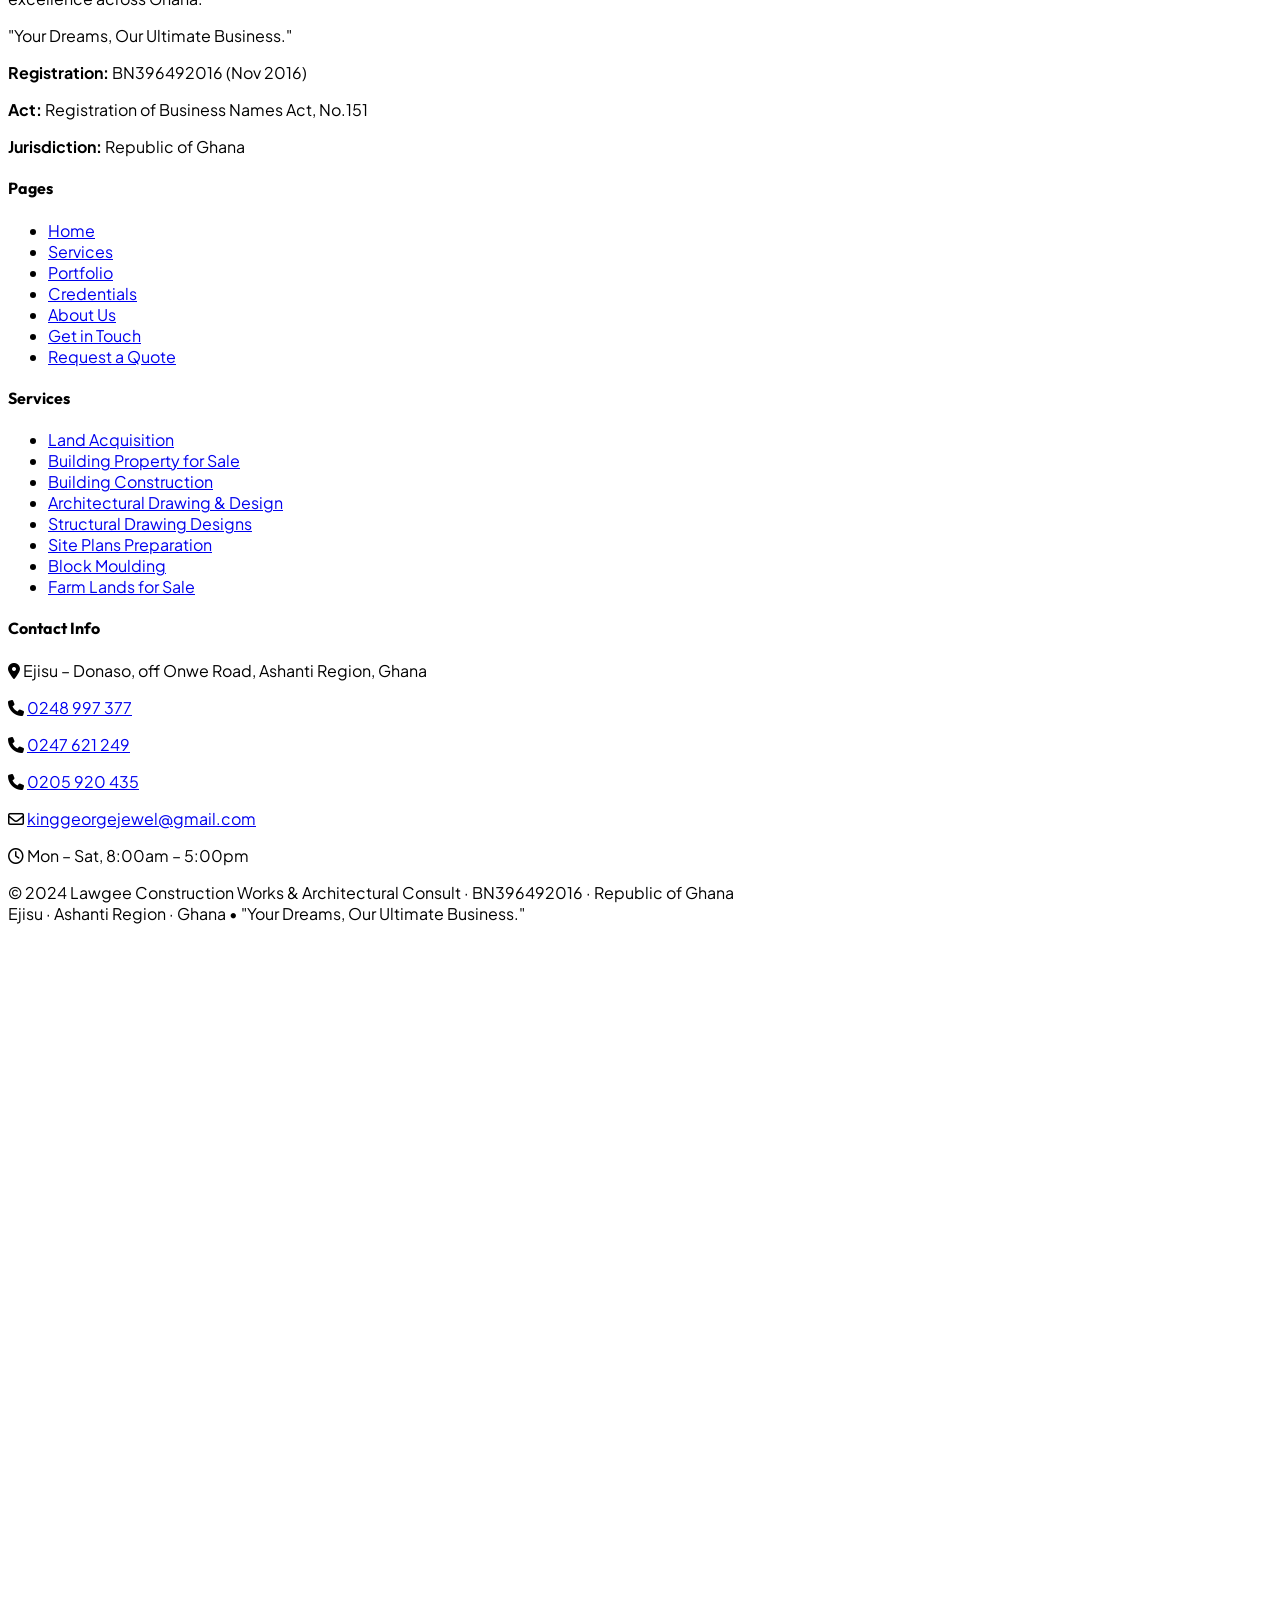
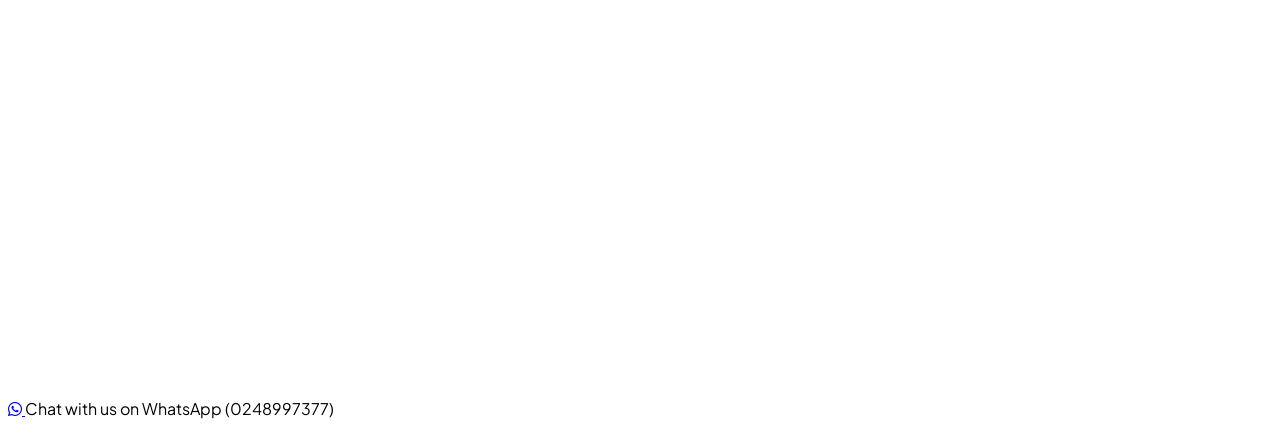
==== commit 2e19a7ae: "Integrate official Lawgee logo across navbar, footer, modals, credentials, and favicon" ====
--- a/index.html
+++ b/index.html
@@ -1,11 +1,12 @@
-<!DOCTYPE html>
+﻿<!DOCTYPE html>
 <html lang="en" class="scroll-smooth">
 <head>
   <meta charset="UTF-8">
   <meta name="viewport" content="width=device-width, initial-scale=1.0">
   <title>Lawgee Construction Works & Architectural Consult | Ejisu, Ashanti Region, Ghana</title>
   <meta name="description" content="Lawgee Construction Works & Architectural Consult (LAWGEE CONSWARC) - Professional architectural design, 3D views, land acquisition, building construction in Ejisu, Ashanti Region, Ghana. Registered BN396492016.">
-  <link rel="icon" type="image/svg+xml" href="data:image/svg+xml,<svg xmlns='http://www.w3.org/2000/svg' viewBox='0 0 100 100'><rect width='100' height='100' rx='20' fill='%230b1325'/><path d='M30 25 L30 75 L75 75' stroke='%23c8892d' stroke-width='10' stroke-linecap='round' stroke-linejoin='round' fill='none'/><path d='M45 45 L70 45 L70 60' stroke='%23dfa144' stroke-width='6' stroke-linecap='round' stroke-linejoin='round' fill='none'/></svg>">
+  <link rel="icon" type="image/png" href="assets/images/favicon.png">
+  <link rel="apple-touch-icon" href="assets/images/logo-icon.png"><rect width='100' height='100' rx='20' fill='%230b1325'/><path d='M30 25 L30 75 L75 75' stroke='%23c8892d' stroke-width='10' stroke-linecap='round' stroke-linejoin='round' fill='none'/><path d='M45 45 L70 45 L70 60' stroke='%23dfa144' stroke-width='6' stroke-linecap='round' stroke-linejoin='round' fill='none'/></svg>">
   <link rel="preconnect" href="https://fonts.googleapis.com">
   <link rel="preconnect" href="https://fonts.gstatic.com" crossorigin>
   <link href="https://fonts.googleapis.com/css2?family=Outfit:wght@300;400;500;600;700;800&family=Plus+Jakarta+Sans:wght@300;400;500;600;700&display=swap" rel="stylesheet">
@@ -70,25 +71,12 @@
       <div class="flex items-center justify-between h-20">
         
         <!-- Brand Logo -->
-        <a href="index.html" class="flex items-center gap-3 group">
-          <div class="w-12 h-12 rounded-xl bg-brand-navy flex items-center justify-center text-amber-400 shadow-md group-hover:scale-105 transition-transform duration-200 border border-amber-500/30">
-            <svg class="w-7 h-7" viewBox="0 0 24 24" fill="none" stroke="currentColor" stroke-width="2" stroke-linecap="round" stroke-linejoin="round">
-              <path d="M3 21h18"/>
-              <path d="M5 21V5a2 2 0 0 1 2-2h10a2 2 0 0 1 2 2v16"/>
-              <path d="M9 21v-4a2 2 0 0 1 2-2h2a2 2 0 0 1 2 2v4"/>
-              <path d="M10 9h4"/>
-            </svg>
-          </div>
-          <div>
-            <div class="flex items-center gap-1.5">
-              <span class="font-heading font-extrabold text-2xl tracking-tight text-brand-navy">Lawgee</span>
-              <span class="text-xs uppercase tracking-widest font-bold bg-amber-100 text-amber-900 px-1.5 py-0.5 rounded border border-amber-300 flex items-center gap-1">
-                <img src="assets/images/ghana-flag.png" alt="Ghana Flag" class="w-3.5 h-2.5 object-cover rounded-xs">
-                <span>GH</span>
-              </span>
-            </div>
-            <p class="text-[11px] uppercase tracking-wider text-slate-500 font-medium">Construction & Architectural Consult</p>
-          </div>
+        <a href="index.html" class="flex items-center gap-2.5 sm:gap-3 group py-1">
+          <img src="assets/images/logo.png" alt="Lawgee Construction Works & Architectural Consult" class="h-11 sm:h-14 w-auto object-contain group-hover:scale-[1.02] transition-transform">
+          <span class="text-xs uppercase tracking-widest font-bold bg-amber-100 text-amber-900 px-1.5 py-0.5 rounded border border-amber-300 hidden sm:flex items-center gap-1">
+            <img src="assets/images/ghana-flag.png" alt="Ghana Flag" class="w-3.5 h-2.5 object-cover rounded-xs">
+            <span>GH</span>
+          </span>
         </a>
 
         <!-- Desktop Navigation Links to dedicated pages -->
@@ -510,14 +498,10 @@
     <div class="max-w-7xl mx-auto px-4 sm:px-6 lg:px-8 space-y-12">
       <div class="grid grid-cols-1 md:grid-cols-2 lg:grid-cols-5 gap-8">
         <div class="lg:col-span-2 space-y-4">
-          <div class="flex items-center gap-3">
-            <div class="w-10 h-10 rounded-xl bg-amber-600 flex items-center justify-center text-white font-bold font-heading text-lg">
-              L
-            </div>
-            <div>
-              <span class="font-heading font-extrabold text-xl text-white tracking-tight">Lawgee</span>
-              <p class="text-[11px] uppercase tracking-wider text-amber-400">Construction & Architectural Consult</p>
-            </div>
+          <div class="space-y-3">
+            <a href="index.html" class="inline-block group">
+              <img src="assets/images/logo-white.png" alt="Lawgee Construction Works & Architectural Consult" class="h-14 sm:h-16 w-auto object-contain group-hover:opacity-95 transition-opacity">
+            </a>
           </div>
           <p class="text-xs text-slate-400 leading-relaxed max-w-sm">
             Premier full-service architectural and construction firm based in Ejisu, Ashanti Region. Delivering end-to-end design, verified land acquisition, and certified construction excellence across Ghana.
@@ -614,12 +598,15 @@
       
       <!-- Modal Header Bar -->
       <div class="px-5 py-3.5 border-b border-slate-800 flex items-center justify-between bg-slate-950 flex-shrink-0">
-        <div>
-          <div class="flex items-center gap-2">
-            <h3 class="text-base sm:text-lg font-bold text-white font-heading">Request a Quote & Consultation</h3>
+        <div class="flex items-center gap-3">
+          <img src="assets/images/logo-icon.png" alt="Lawgee Logo Mark" class="w-9 h-9 object-contain drop-shadow-sm flex-shrink-0">
+          <div>
+            <div class="flex items-center gap-2">
+              <h3 class="text-base sm:text-lg font-bold text-white font-heading">Request a Quote & Consultation</h3>
             <span class="text-[10px] font-bold bg-amber-500/20 text-amber-300 px-2 py-0.5 rounded border border-amber-500/30">Free</span>
           </div>
           <p class="text-xs text-slate-400">Lawgee Construction Works & Architectural Consult</p>
+          </div>
         </div>
         <button id="quoteModalClose" type="button" class="p-2 rounded-lg text-slate-400 hover:text-white hover:bg-slate-800 transition-colors cursor-pointer" aria-label="Close dialog">
           <i class="fa-solid fa-xmark text-lg"></i>
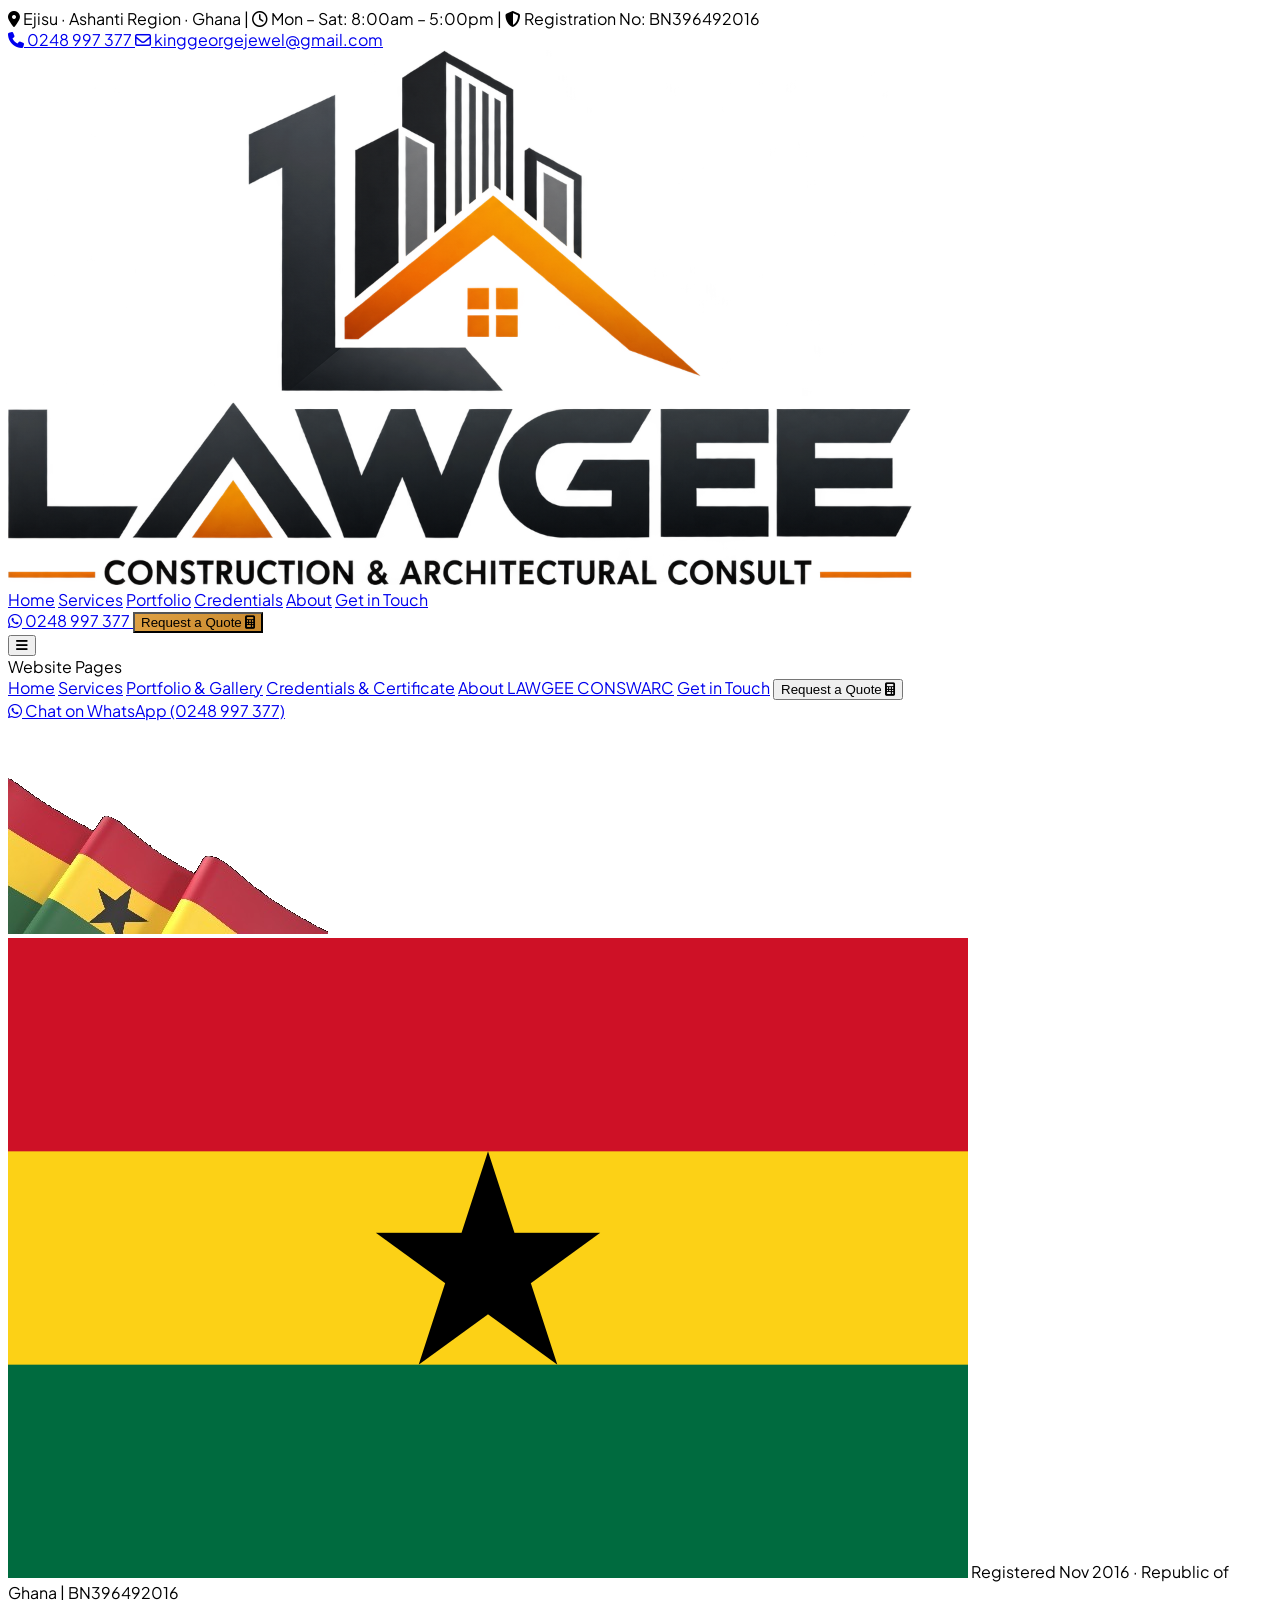
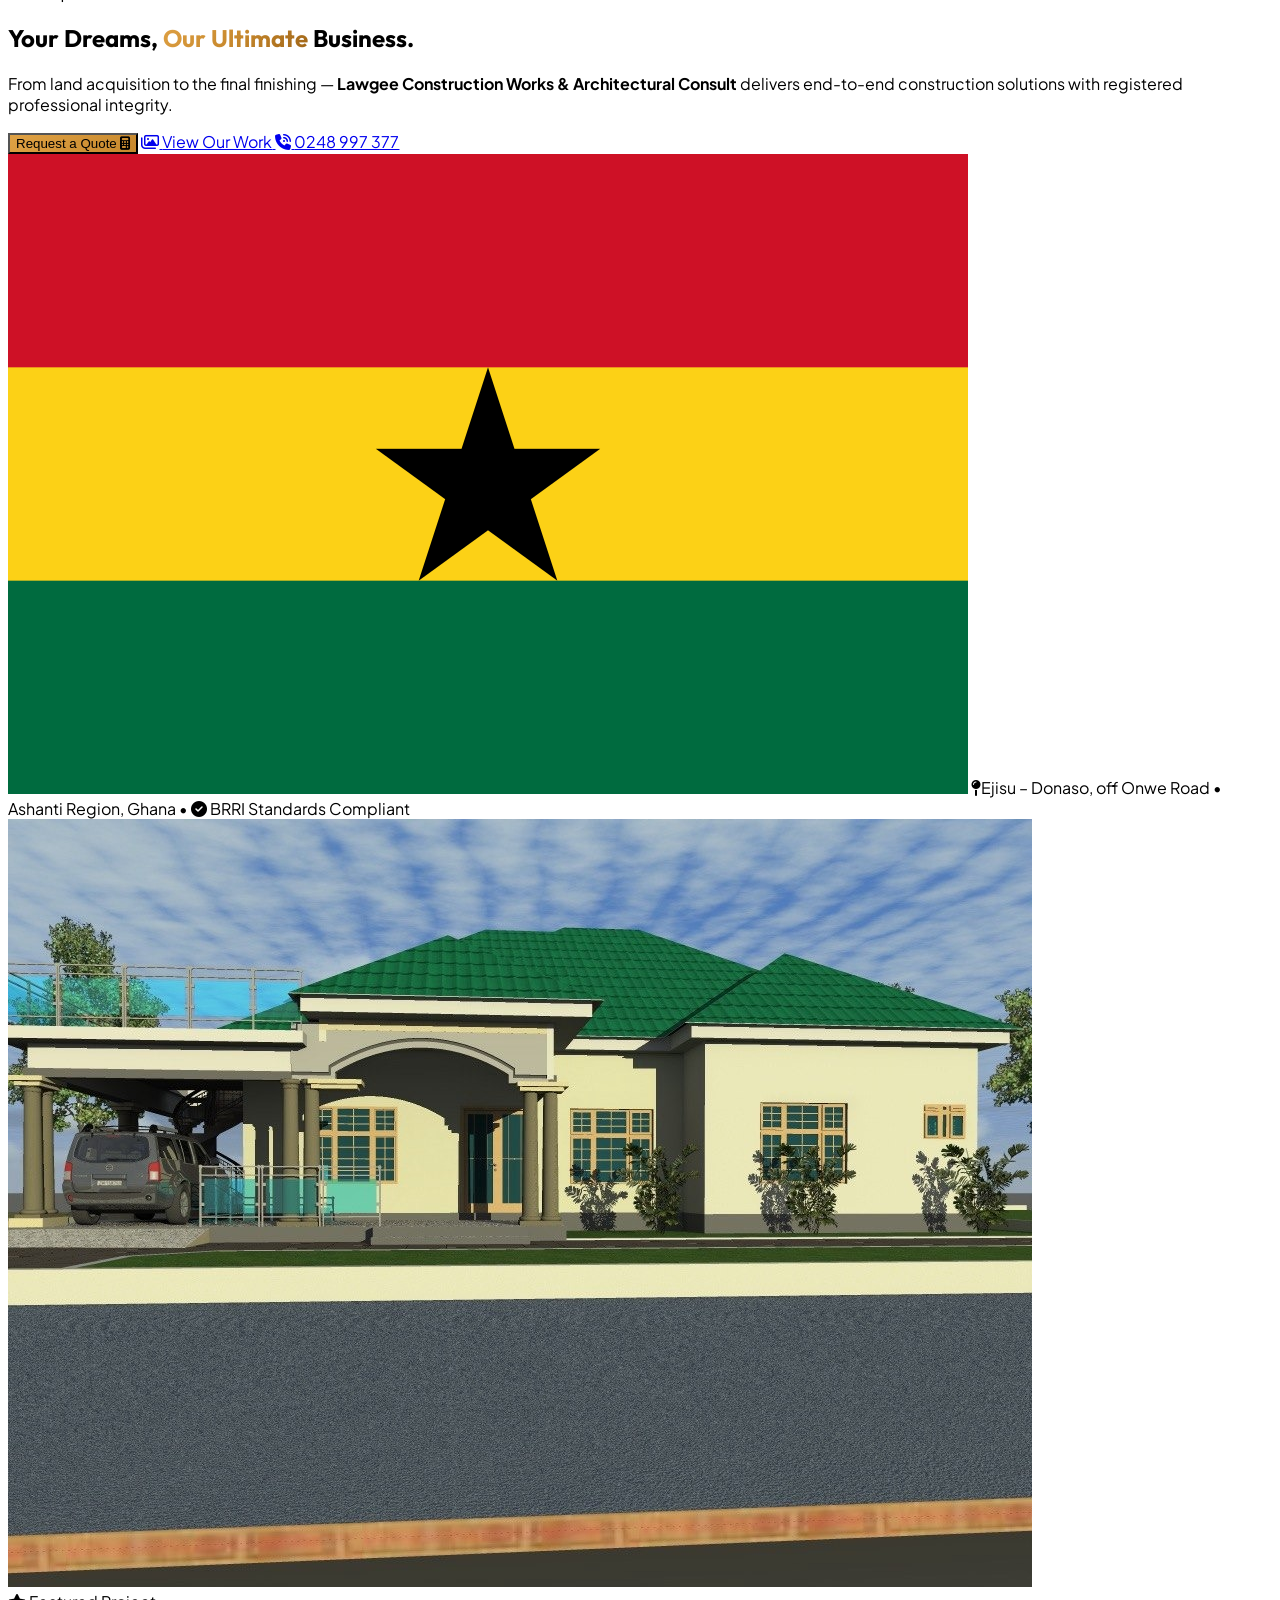
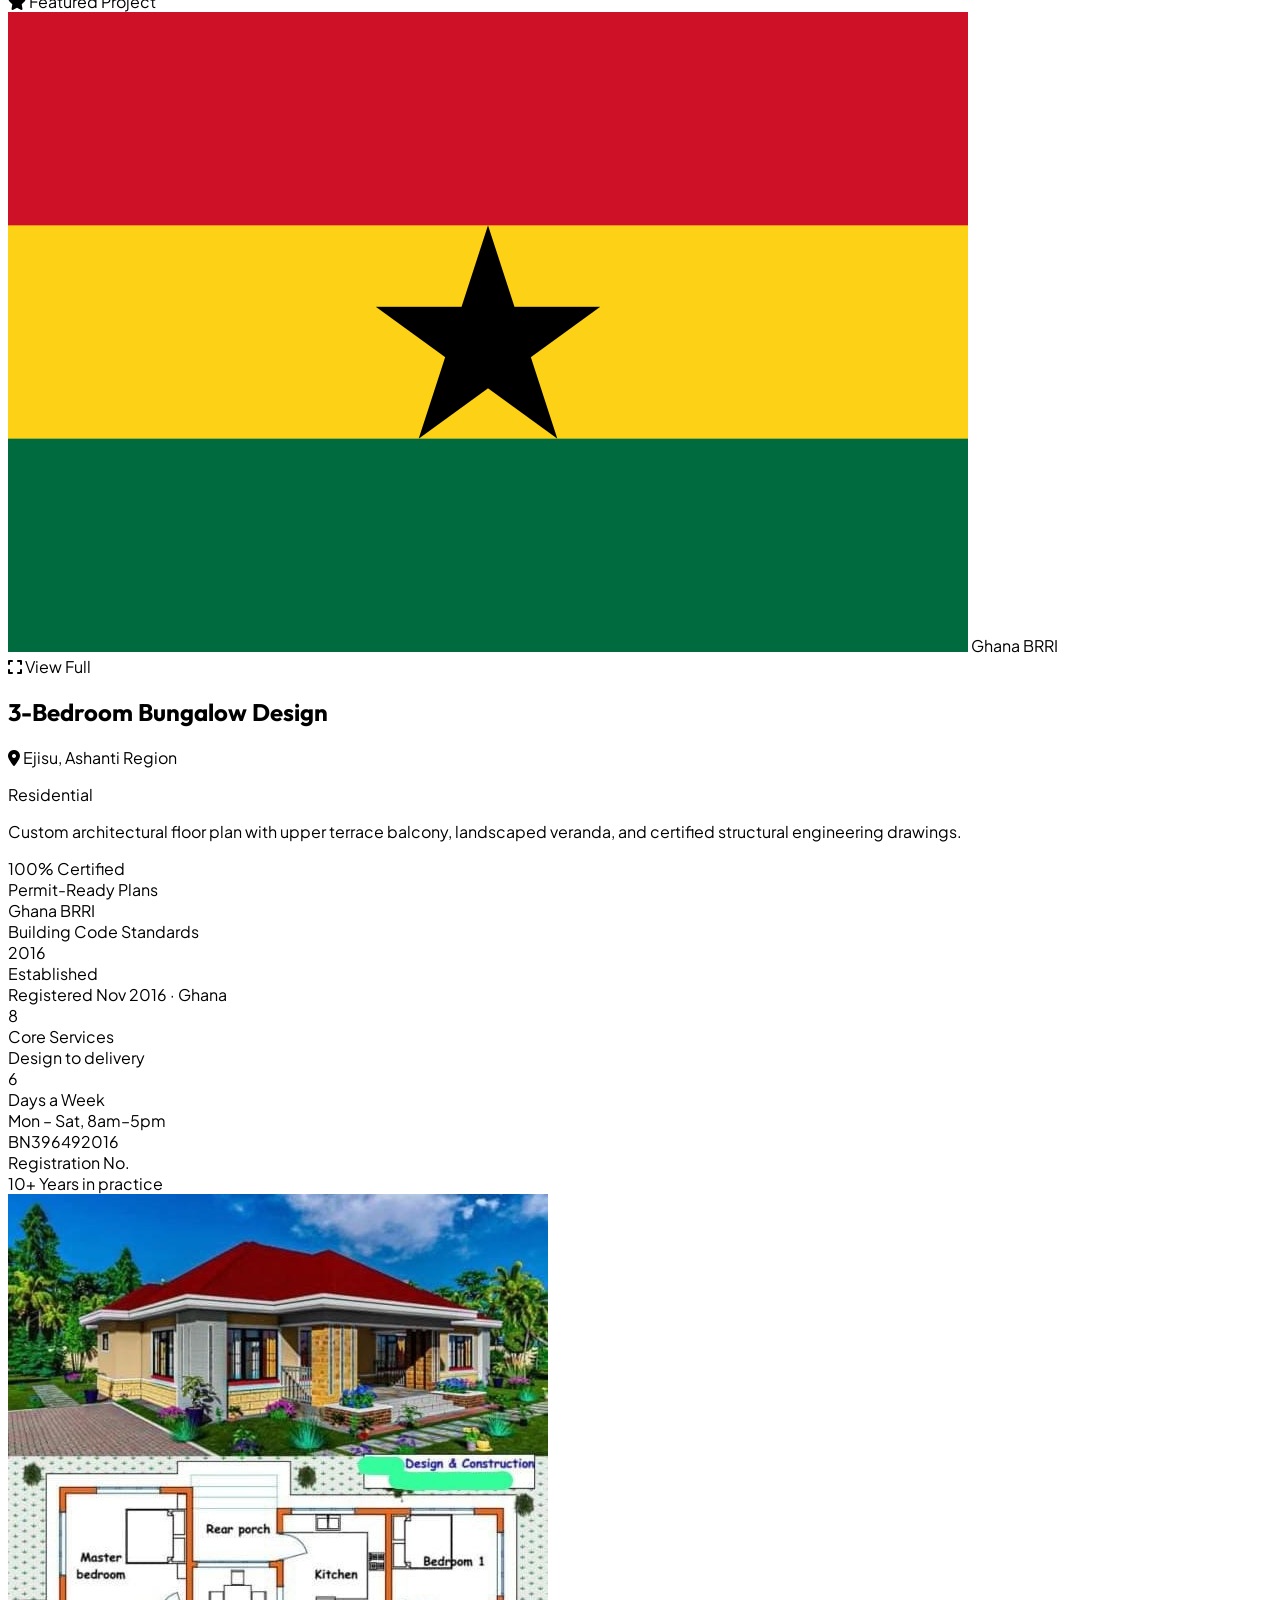
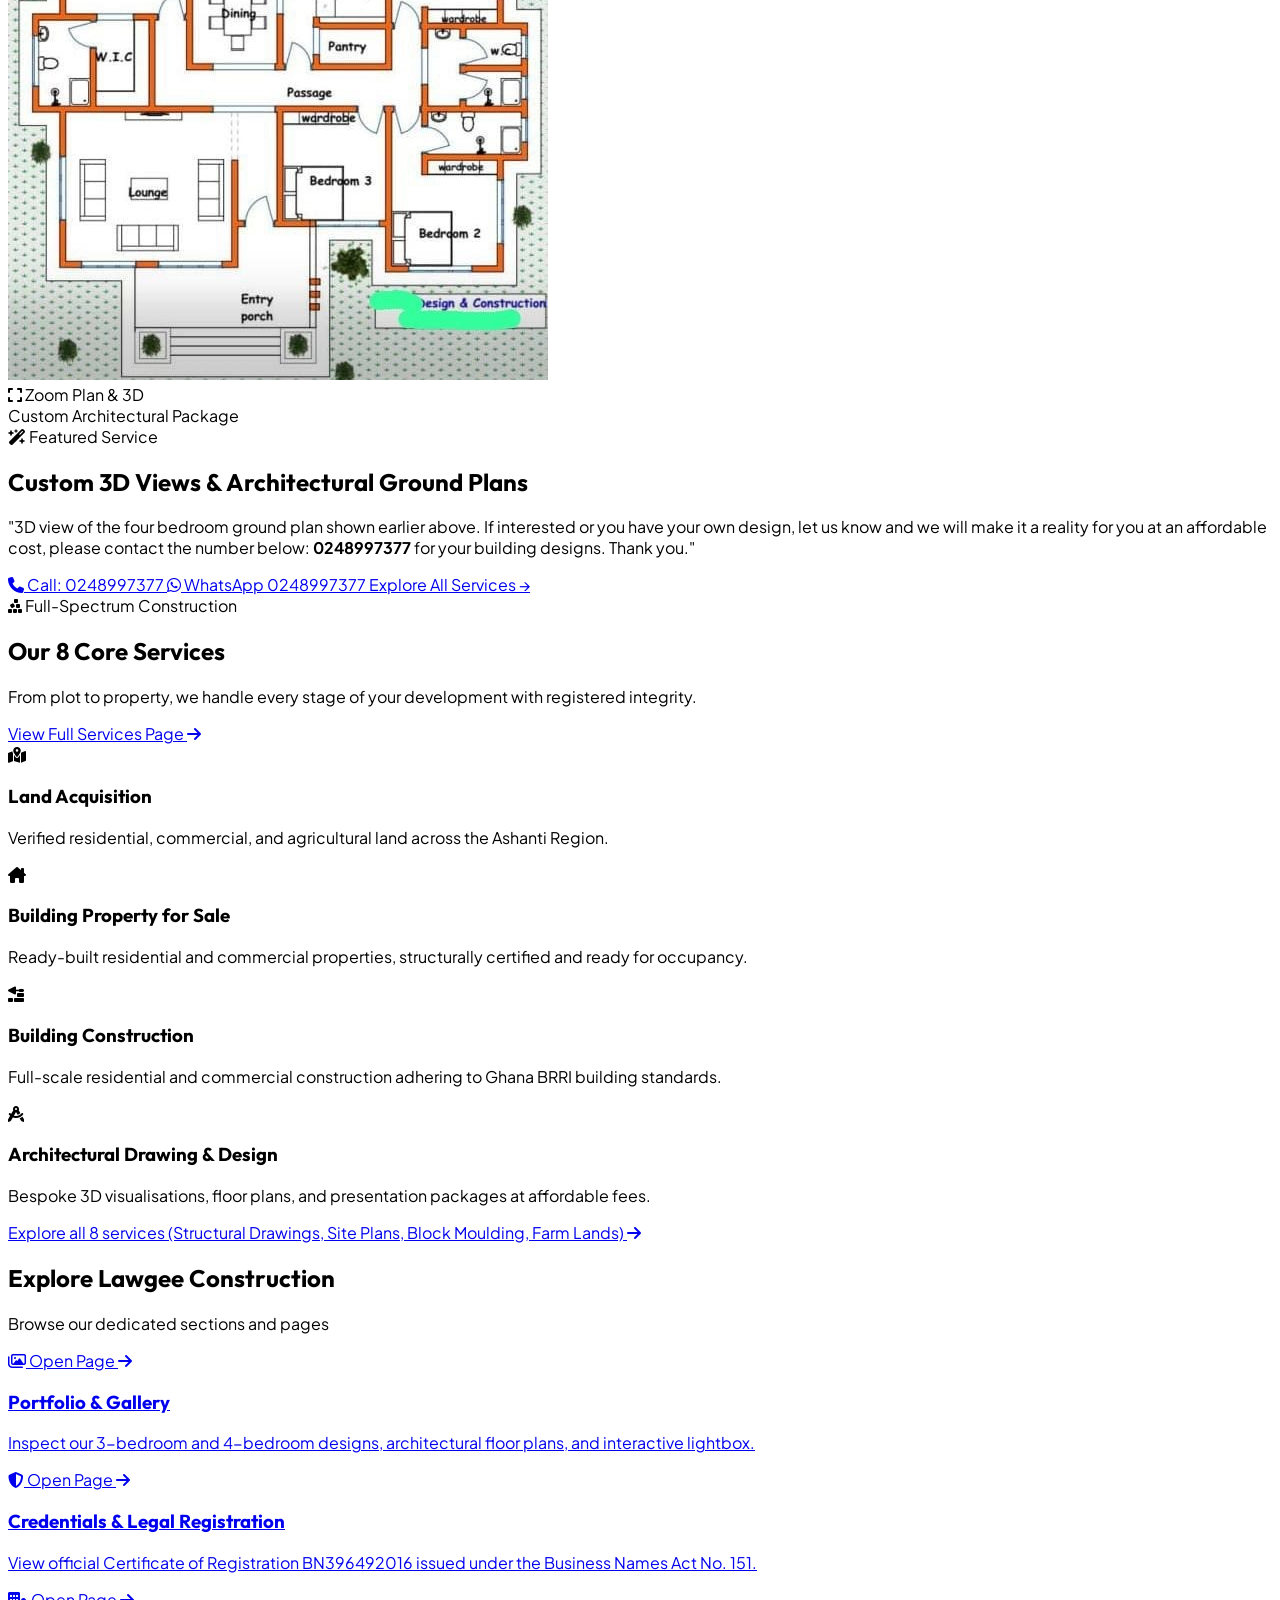
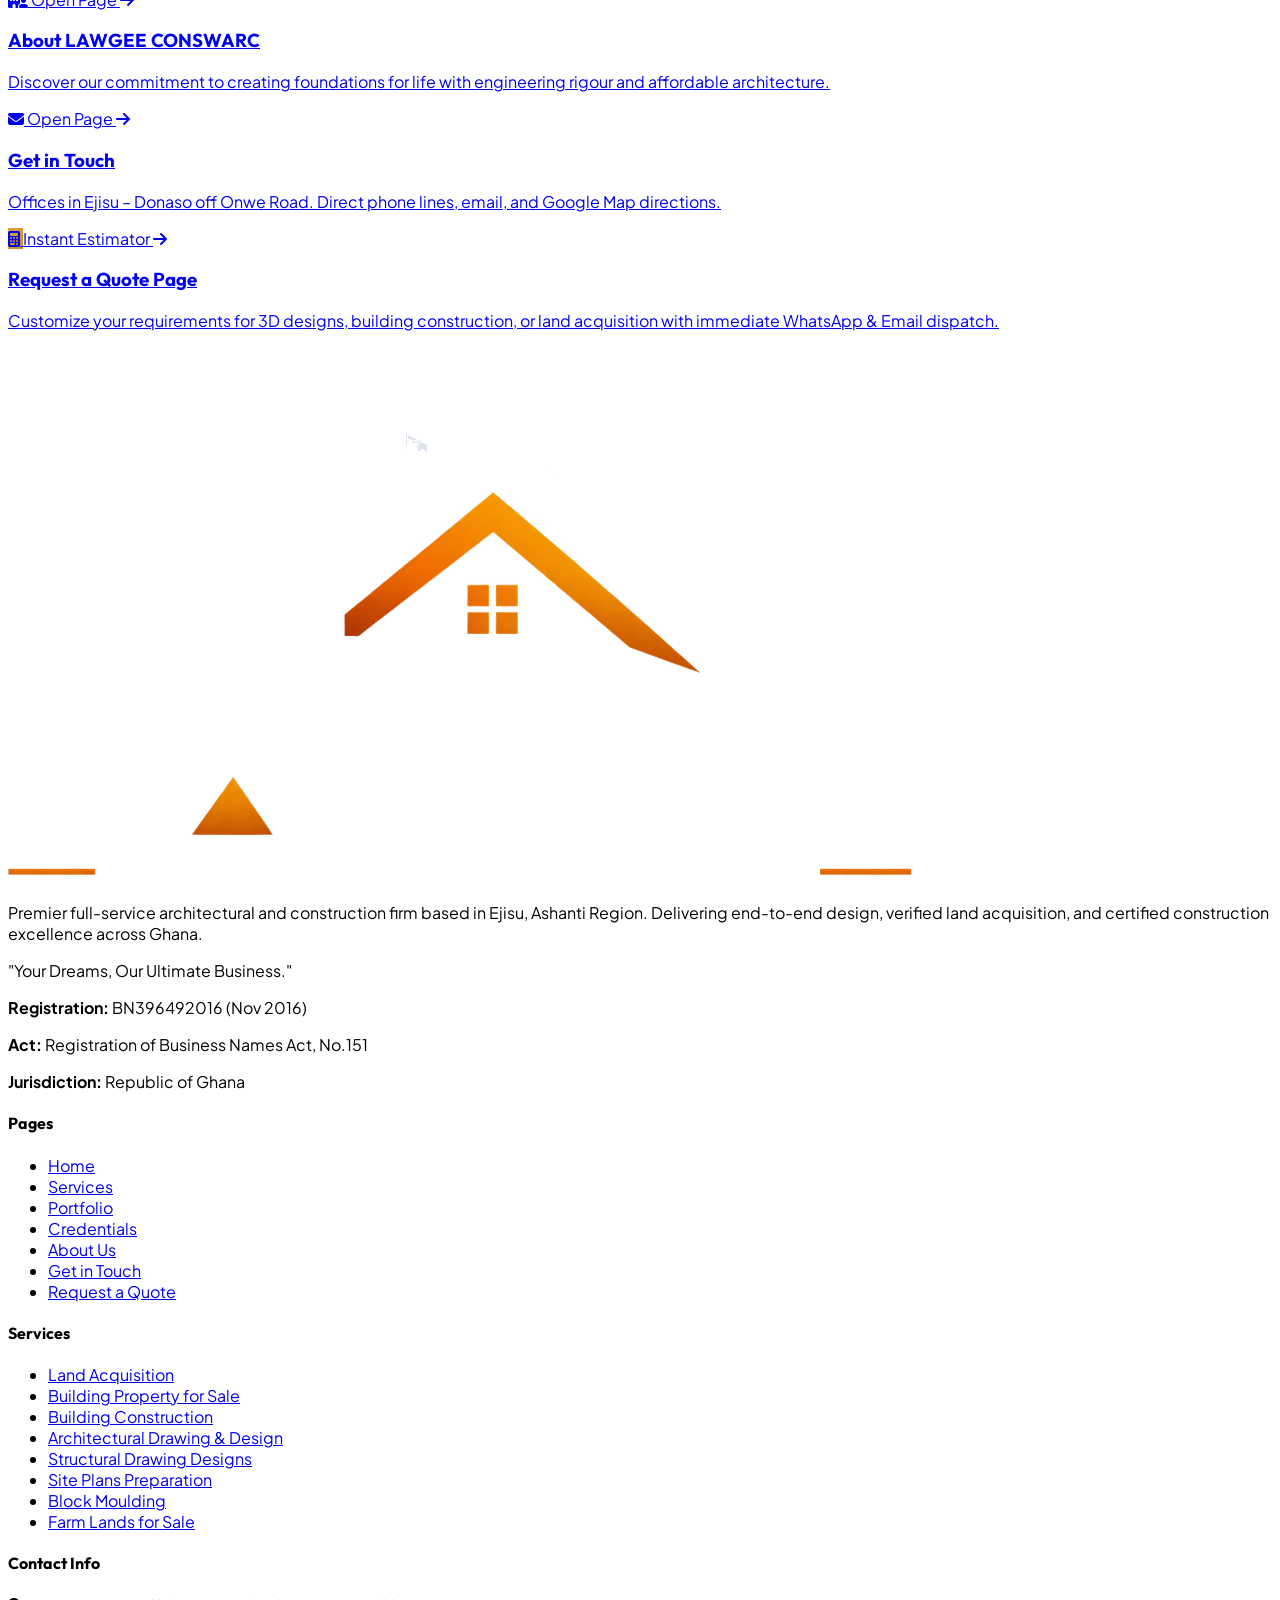
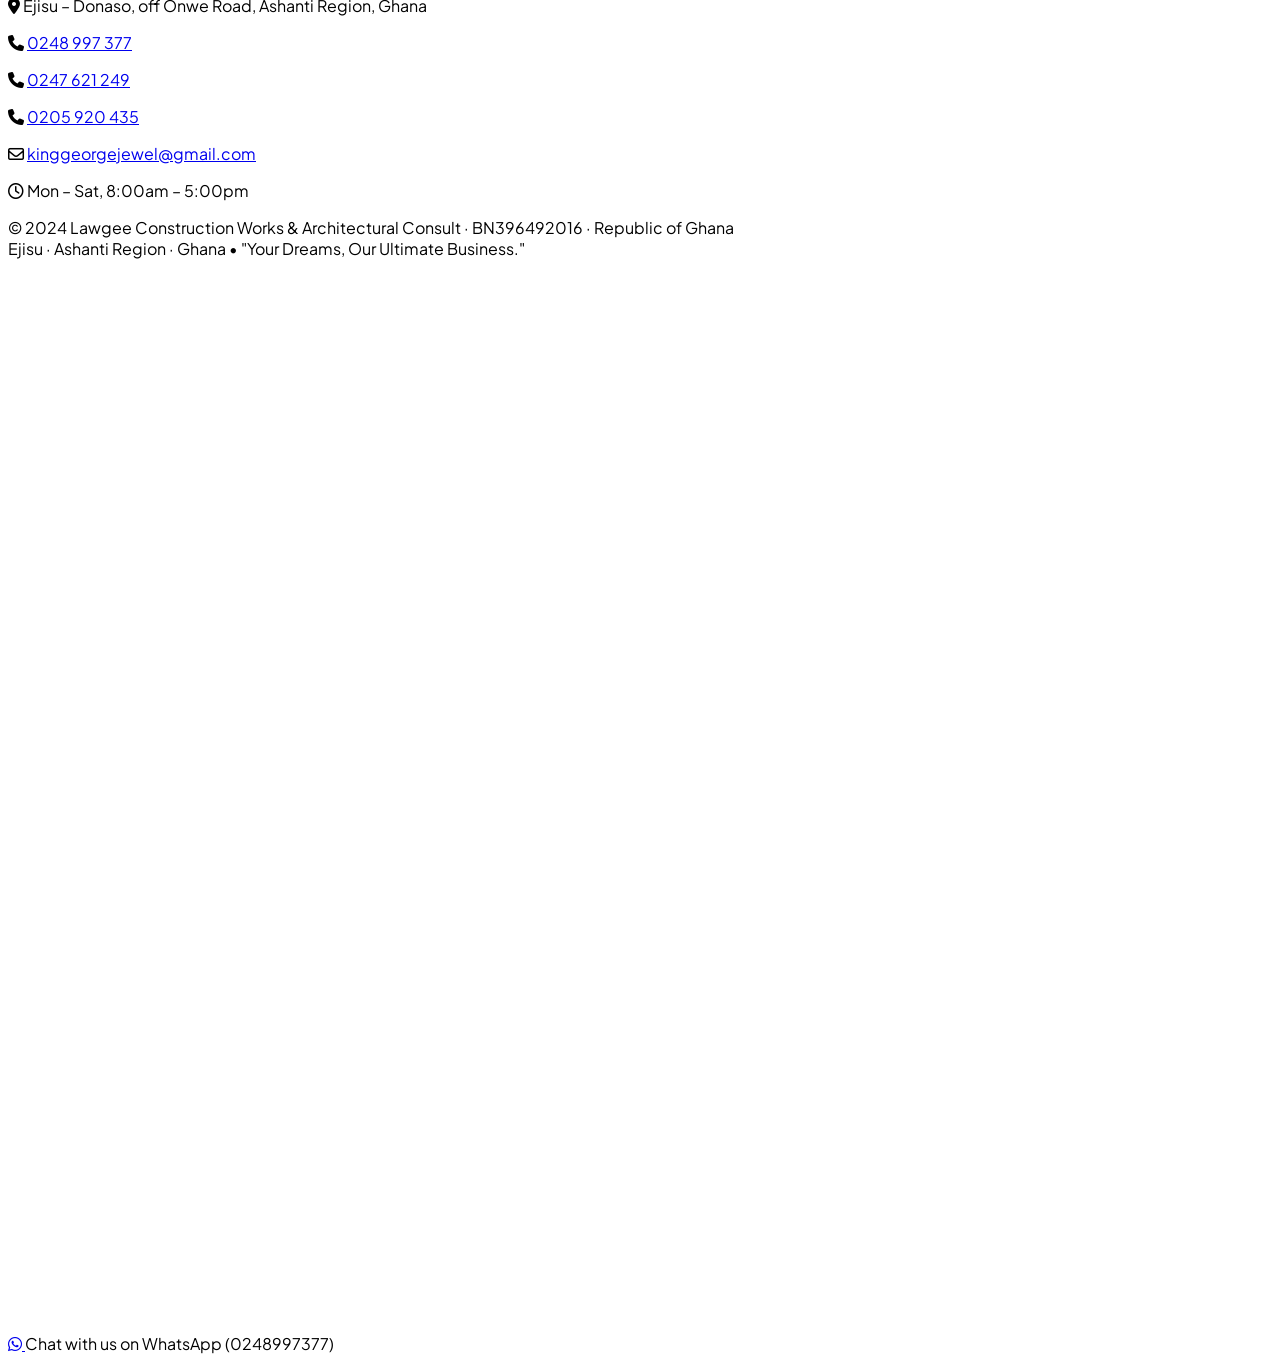
==== commit 16da9d39: "Discard navbar GH flag badge and clean stray head tag across all pages" ====
--- a/index.html
+++ b/index.html
@@ -6,7 +6,7 @@
   <title>Lawgee Construction Works & Architectural Consult | Ejisu, Ashanti Region, Ghana</title>
   <meta name="description" content="Lawgee Construction Works & Architectural Consult (LAWGEE CONSWARC) - Professional architectural design, 3D views, land acquisition, building construction in Ejisu, Ashanti Region, Ghana. Registered BN396492016.">
   <link rel="icon" type="image/png" href="assets/images/favicon.png">
-  <link rel="apple-touch-icon" href="assets/images/logo-icon.png"><rect width='100' height='100' rx='20' fill='%230b1325'/><path d='M30 25 L30 75 L75 75' stroke='%23c8892d' stroke-width='10' stroke-linecap='round' stroke-linejoin='round' fill='none'/><path d='M45 45 L70 45 L70 60' stroke='%23dfa144' stroke-width='6' stroke-linecap='round' stroke-linejoin='round' fill='none'/></svg>">
+  <link rel="apple-touch-icon" href="assets/images/logo-icon.png">
   <link rel="preconnect" href="https://fonts.googleapis.com">
   <link rel="preconnect" href="https://fonts.gstatic.com" crossorigin>
   <link href="https://fonts.googleapis.com/css2?family=Outfit:wght@300;400;500;600;700;800&family=Plus+Jakarta+Sans:wght@300;400;500;600;700&display=swap" rel="stylesheet">
@@ -71,12 +71,8 @@
       <div class="flex items-center justify-between h-20">
         
         <!-- Brand Logo -->
-        <a href="index.html" class="flex items-center gap-2.5 sm:gap-3 group py-1">
+        <a href="index.html" class="flex items-center group py-1">
           <img src="assets/images/logo.png" alt="Lawgee Construction Works & Architectural Consult" class="h-11 sm:h-14 w-auto object-contain group-hover:scale-[1.02] transition-transform">
-          <span class="text-xs uppercase tracking-widest font-bold bg-amber-100 text-amber-900 px-1.5 py-0.5 rounded border border-amber-300 hidden sm:flex items-center gap-1">
-            <img src="assets/images/ghana-flag.png" alt="Ghana Flag" class="w-3.5 h-2.5 object-cover rounded-xs">
-            <span>GH</span>
-          </span>
         </a>
 
         <!-- Desktop Navigation Links to dedicated pages -->
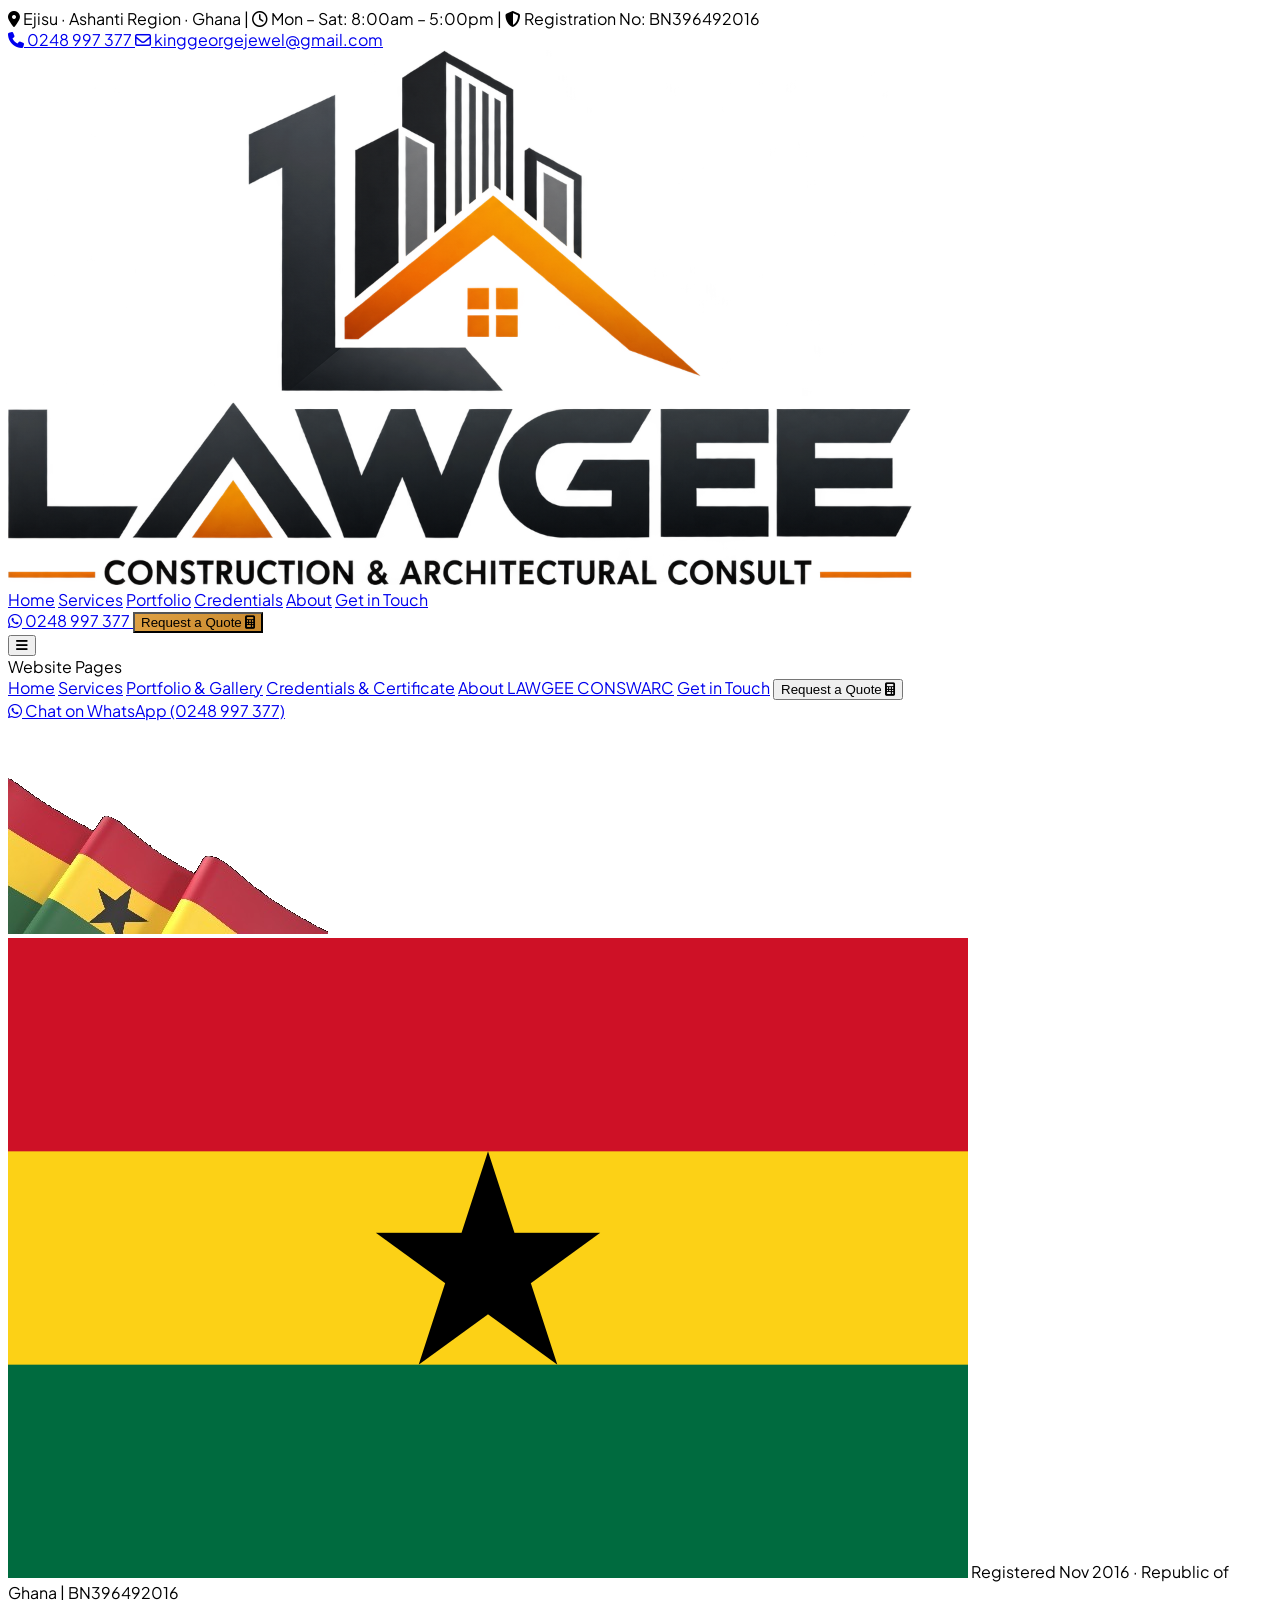
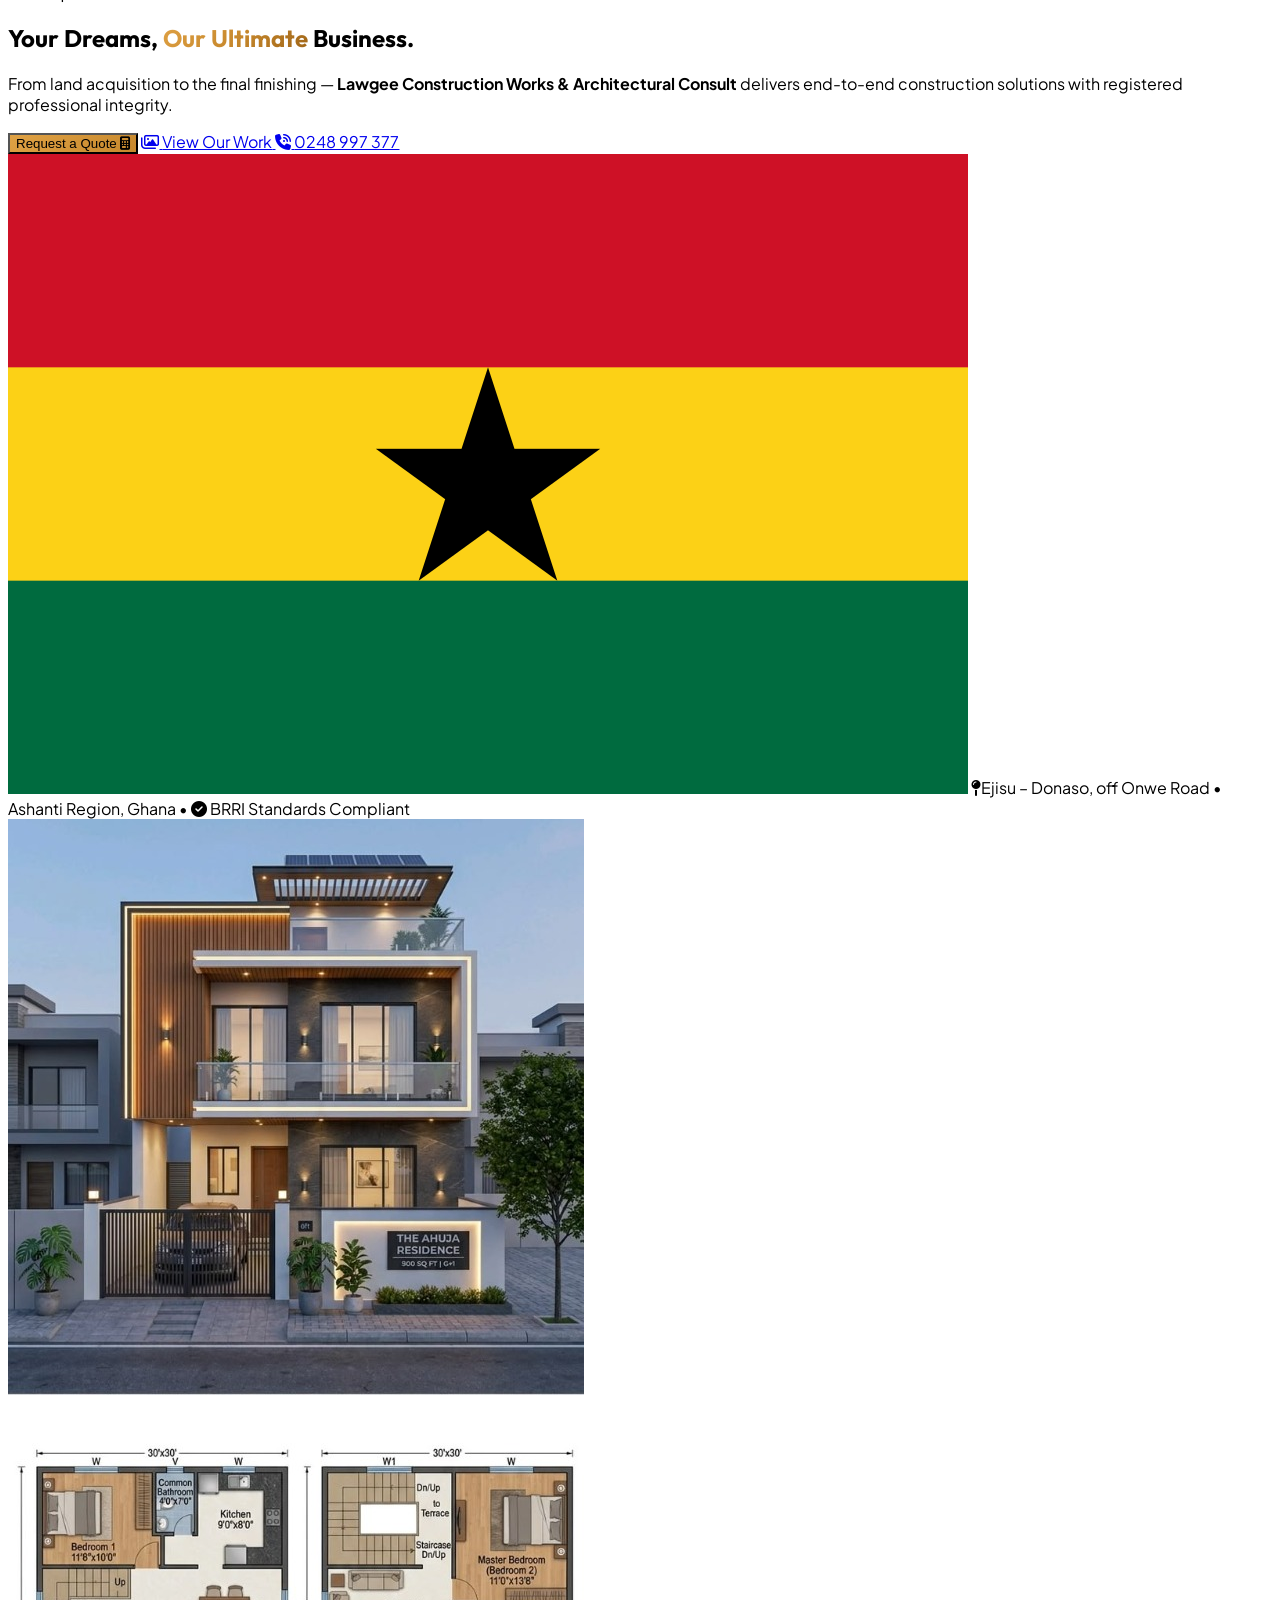
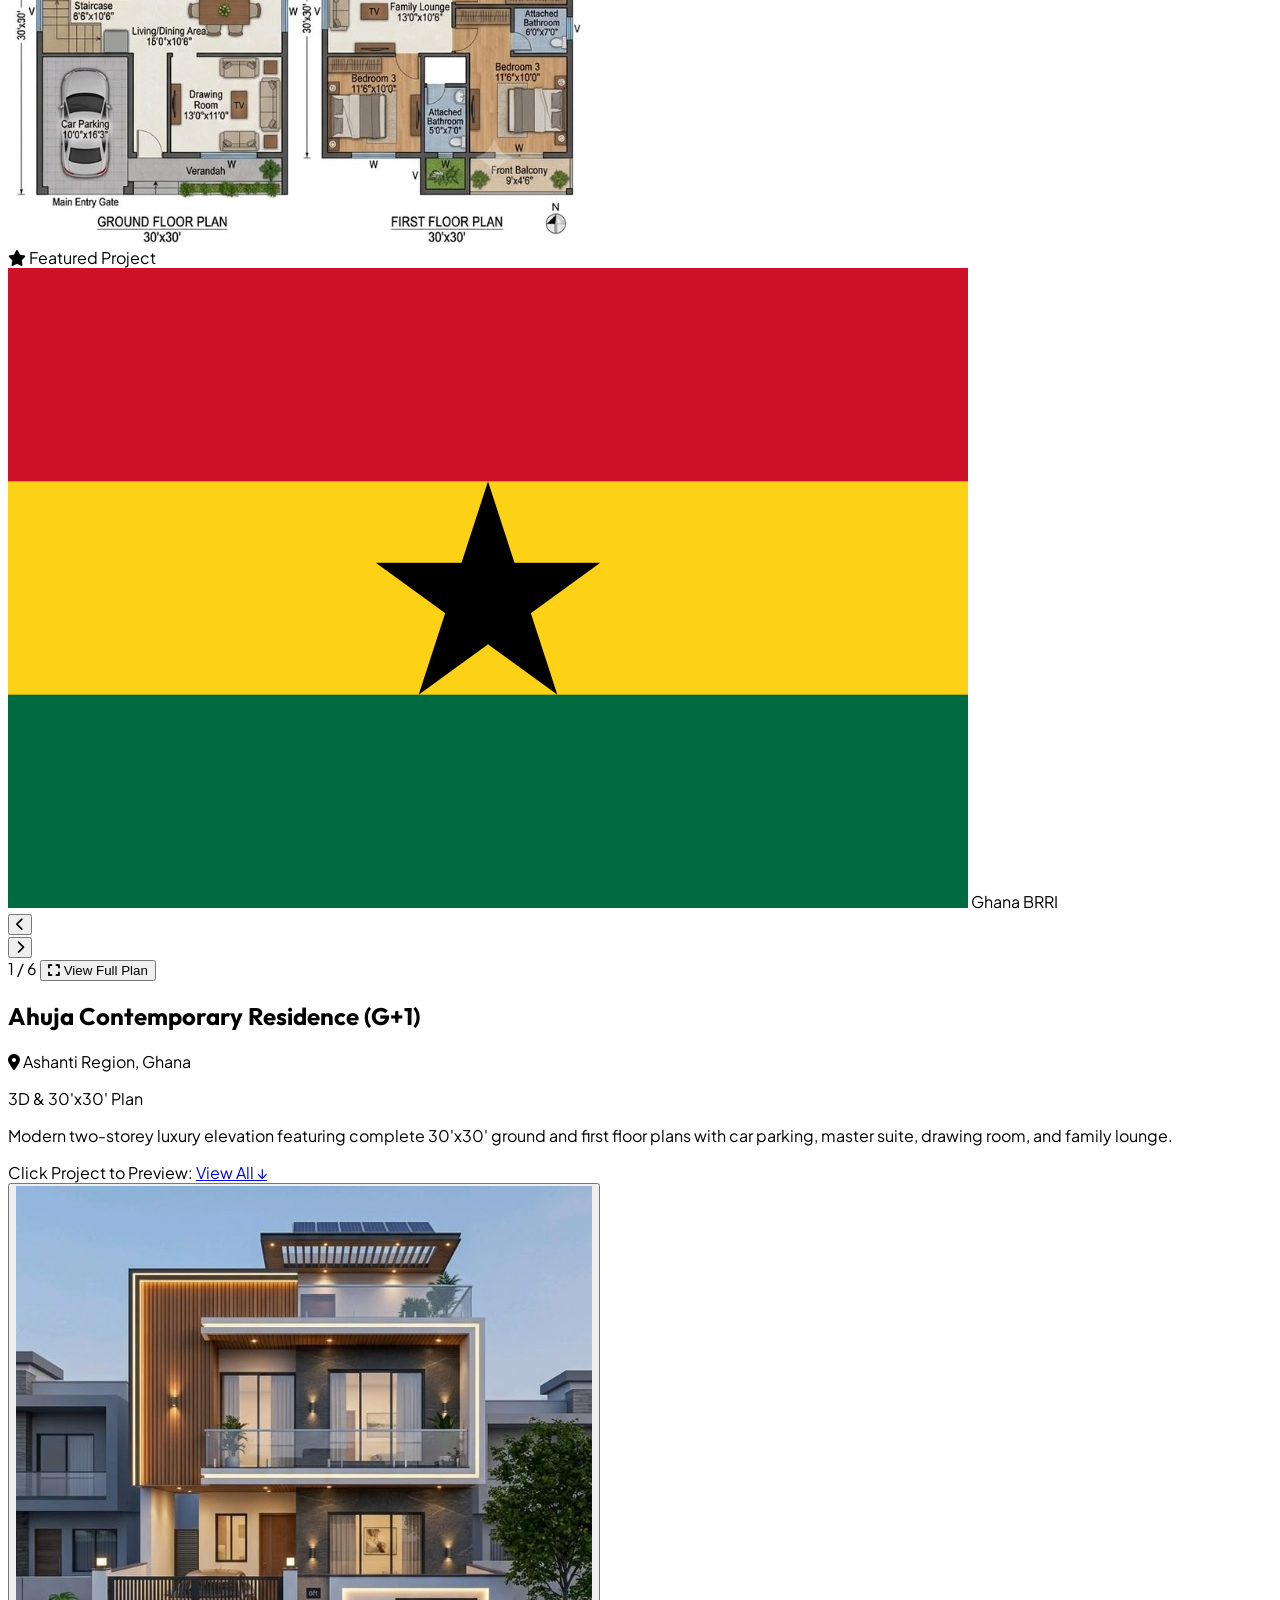
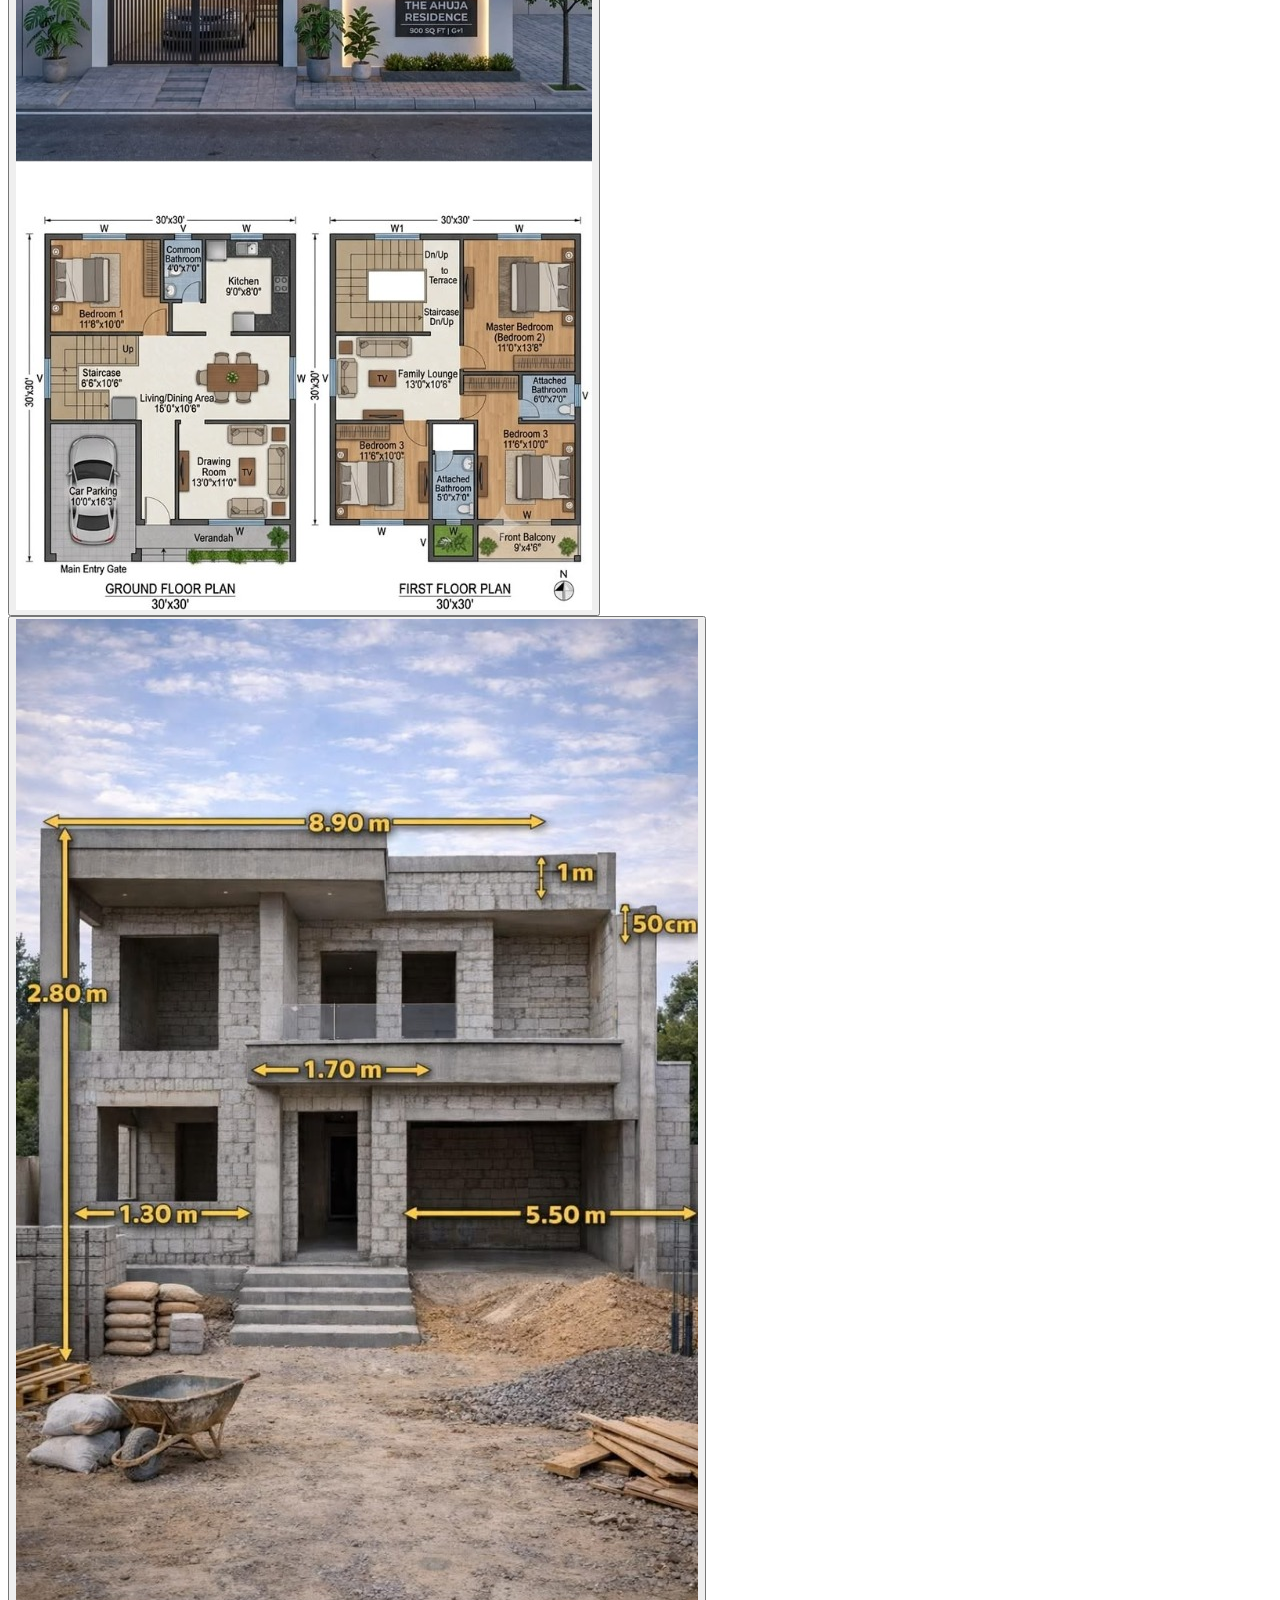
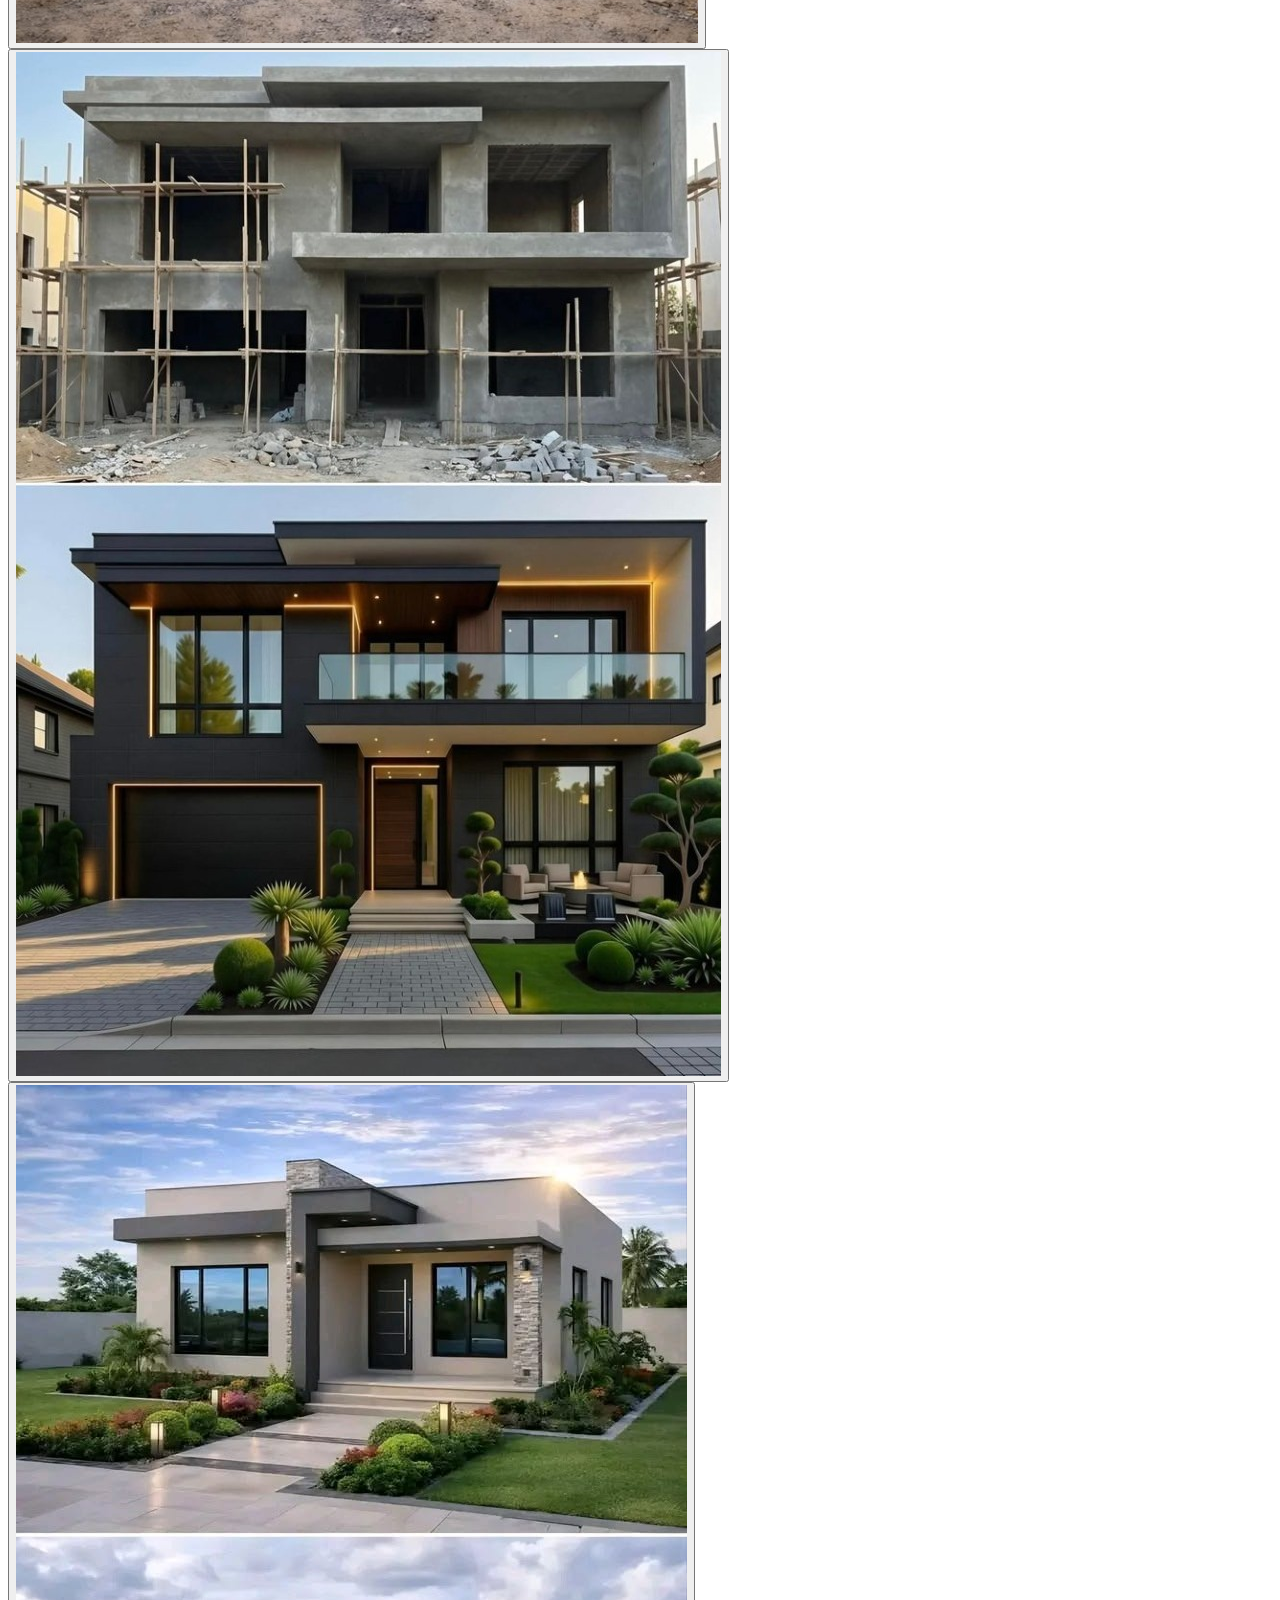
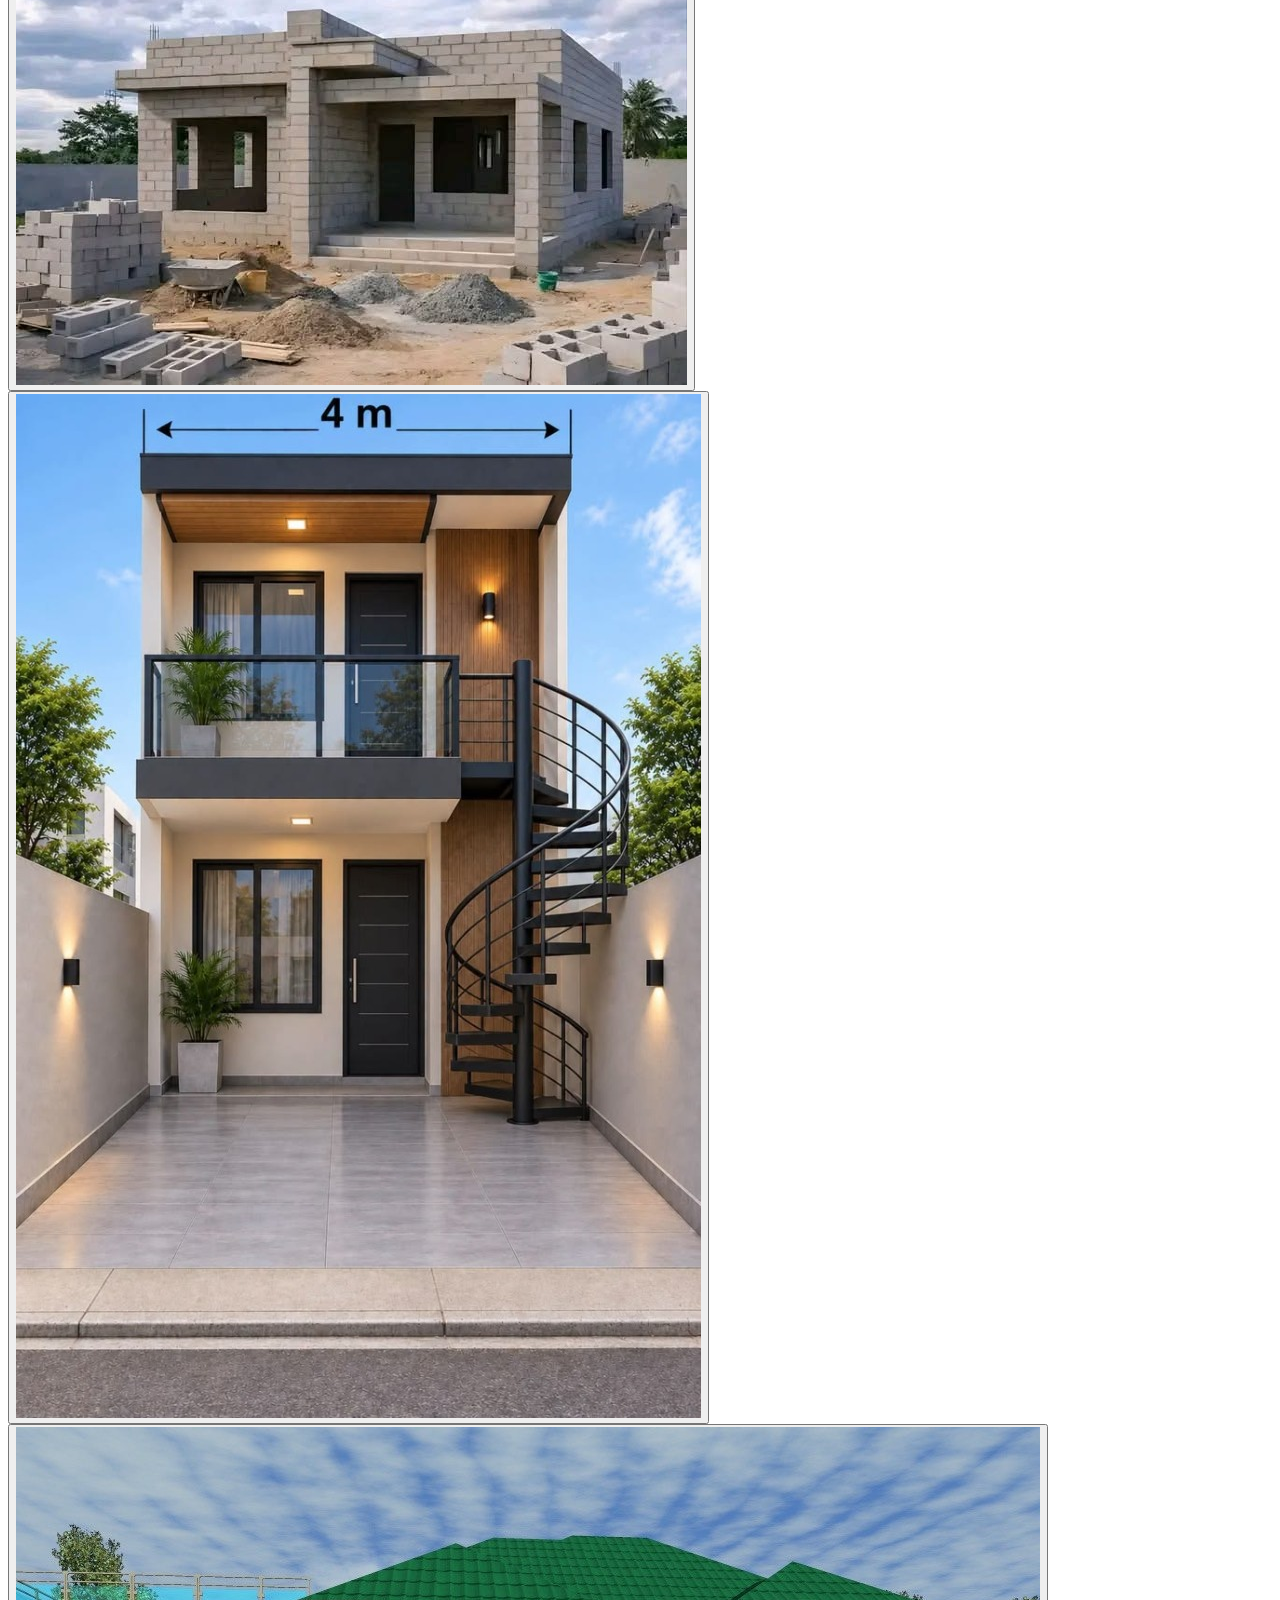
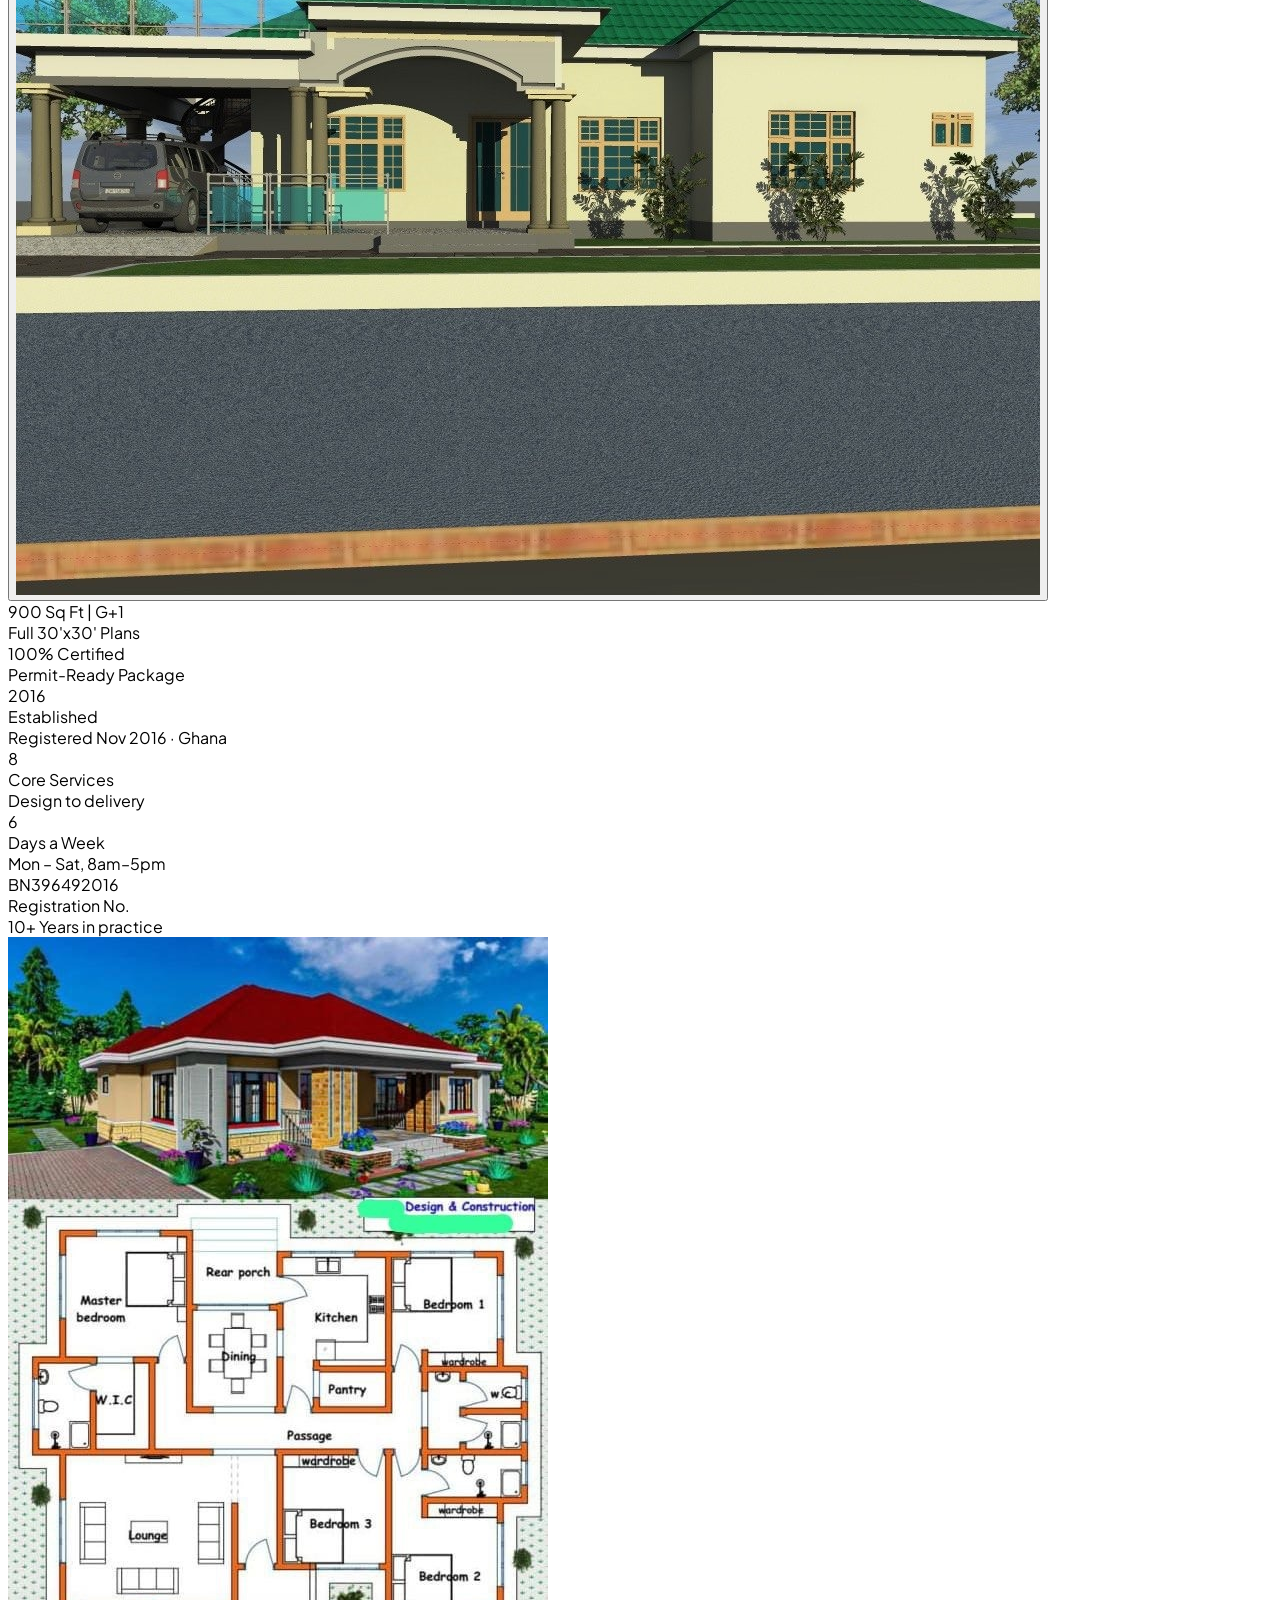
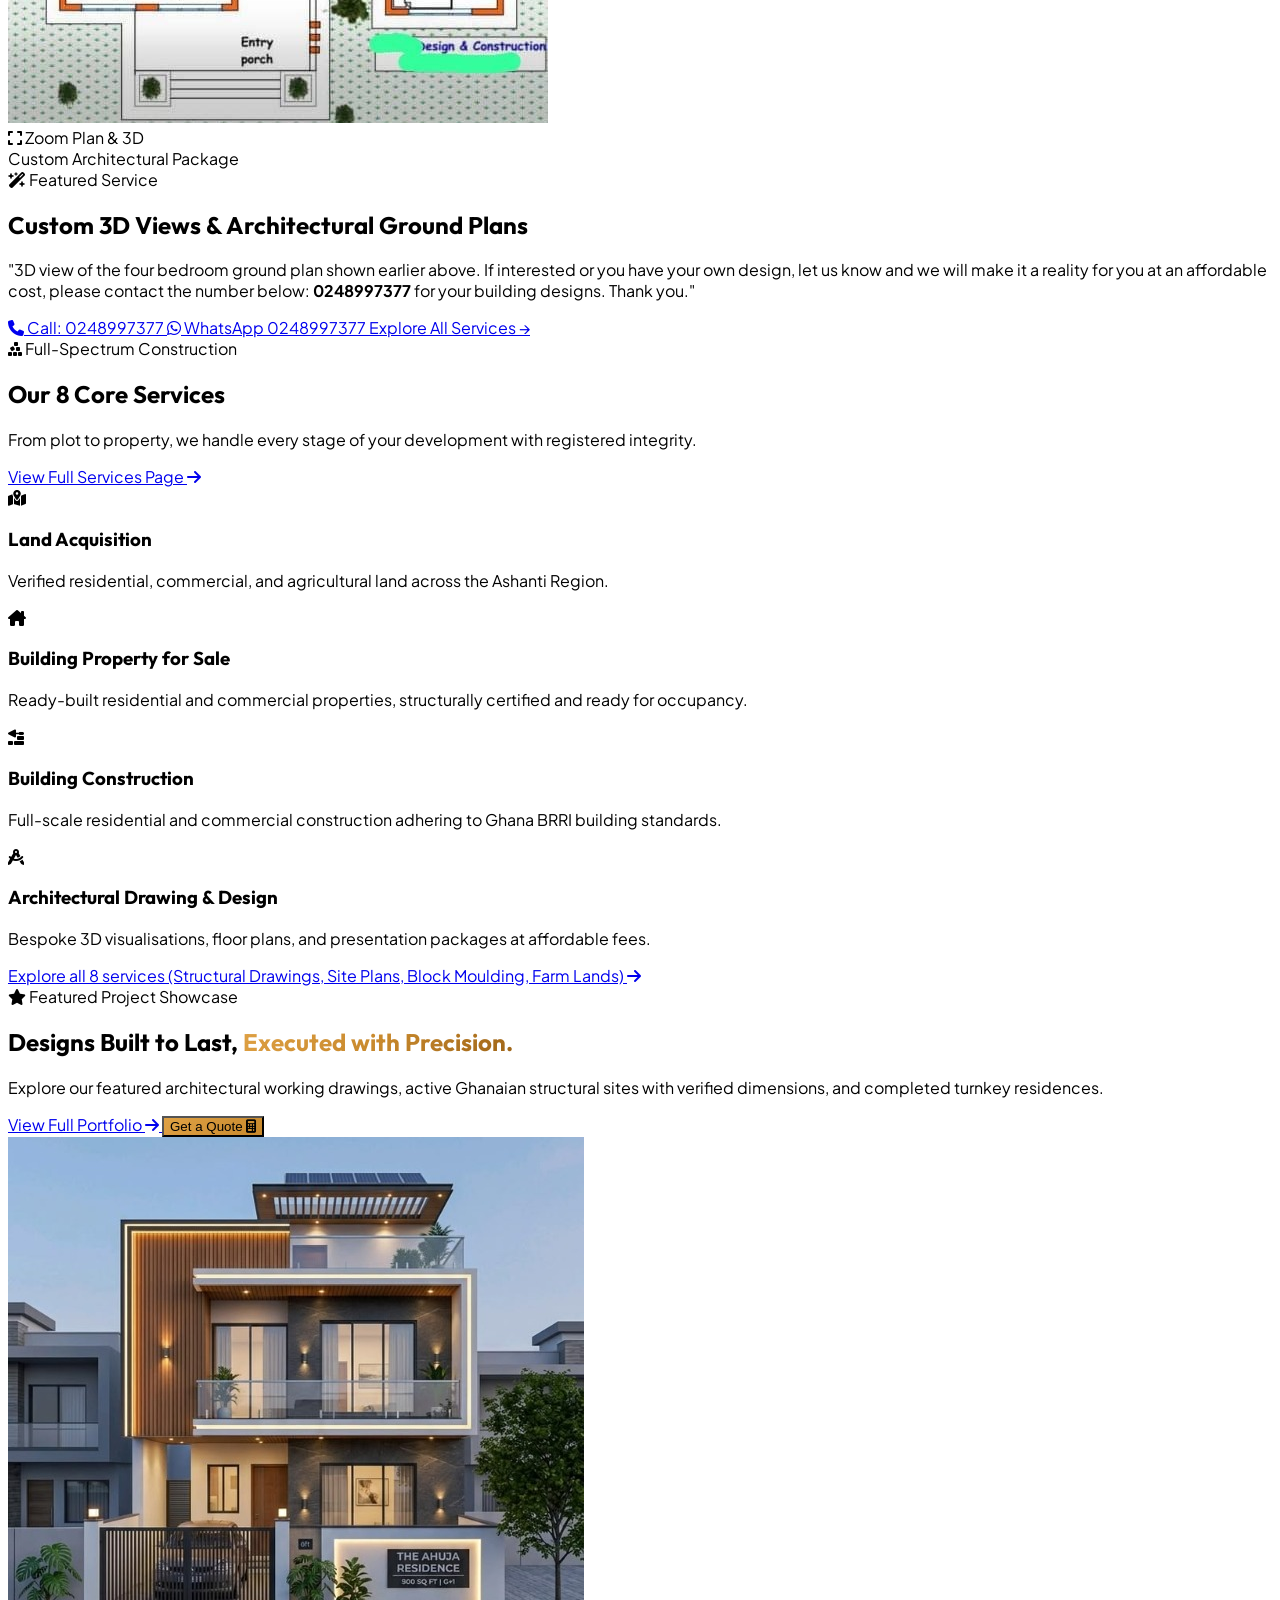
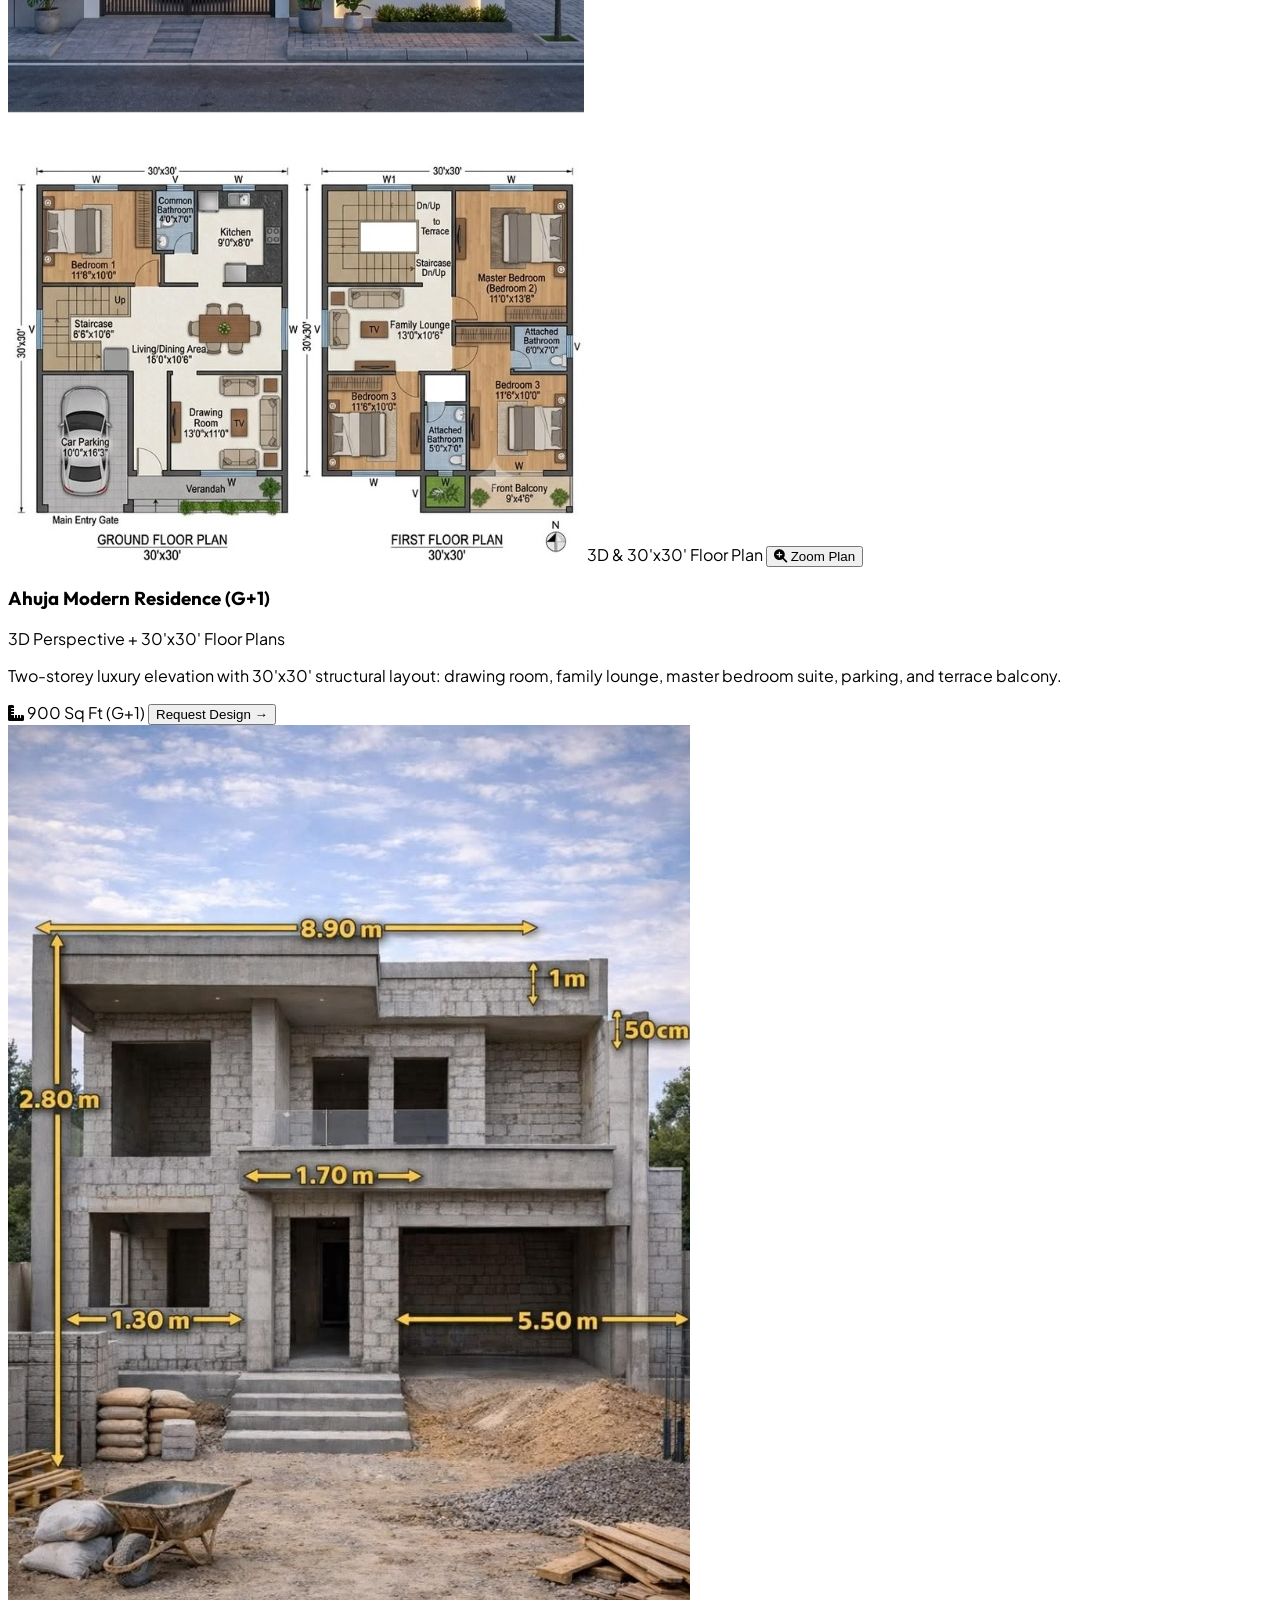
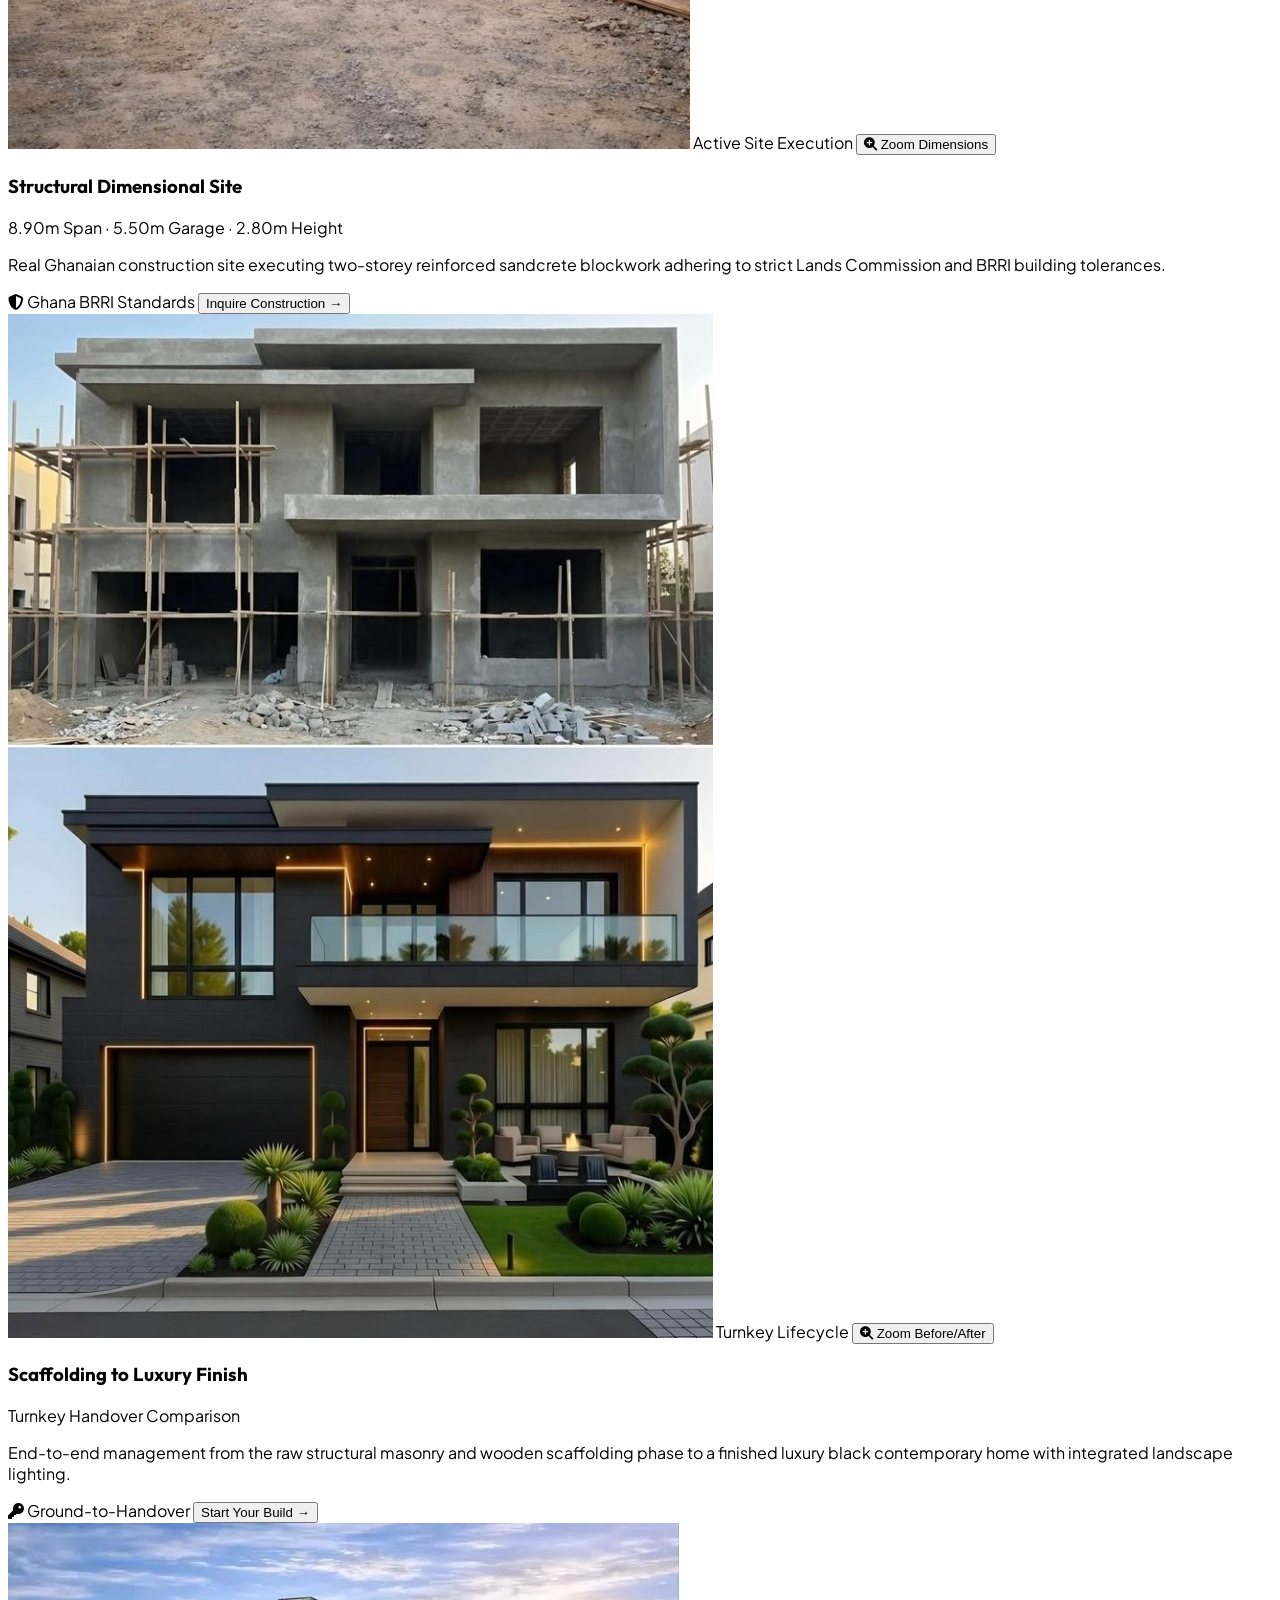
==== commit aa867a9a: "Integrate 5 new featured projects into hero switcher, showcase grid, portfolio gallery, and services" ====
--- a/index.html
+++ b/index.html
@@ -1,4 +1,4 @@
-﻿<!DOCTYPE html>
+<!DOCTYPE html>
 <html lang="en" class="scroll-smooth">
 <head>
   <meta charset="UTF-8">
@@ -202,56 +202,108 @@
           </div>
 
           <!-- Hero Visual Feature Card with Ghana Flag Badge -->
+          <!-- Hero Visual Feature Card with Interactive Project Switcher -->
           <div class="lg:col-span-5">
             <div class="relative group">
               <div class="absolute -inset-1.5 bg-gradient-to-r from-amber-600 to-amber-400 rounded-2xl blur opacity-30 group-hover:opacity-60 transition duration-500"></div>
               
               <div class="relative rounded-2xl bg-slate-900 border border-slate-700/80 overflow-hidden shadow-2xl">
-                <div class="relative h-64 sm:h-72 w-full overflow-hidden zoom-container">
-                  <img src="assets/images/bungalow-3bed-ejisu.jpg" alt="3-Bedroom Bungalow, Ejisu by Lawgee Construction" class="w-full h-full object-cover object-center cursor-pointer lightbox-trigger" data-img="assets/images/bungalow-3bed-ejisu.jpg" data-title="3-Bedroom Bungalow, Ejisu" data-desc="Featured contemporary residential design with rooftop terrace, green hip roof, and carport by Lawgee Construction Works.">
+                
+                <!-- Main Featured Visual Container -->
+                <div class="relative h-72 sm:h-80 w-full overflow-hidden zoom-container bg-slate-950">
+                  <img id="heroProjectImg" src="assets/images/modern-residence-floorplan-30x30.jpg" alt="Ahuja Contemporary Residence (G+1)" class="w-full h-full object-cover object-top cursor-pointer lightbox-trigger transition-all duration-500" data-img="assets/images/modern-residence-floorplan-30x30.jpg" data-title="Ahuja Contemporary Residence (G+1)" data-desc="Modern two-storey luxury elevation featuring complete 30'x30' ground and first floor plans with car parking, master suite, drawing room, and family lounge.">
                   
-                  <div class="absolute top-3 left-3 bg-brand-navy/90 backdrop-blur-md text-amber-300 text-xs font-bold px-3 py-1 rounded-full border border-amber-500/30 flex items-center gap-1.5">
-                    <i class="fa-solid fa-star text-[10px]"></i> Featured Project
+                  <div class="absolute top-3 left-3 bg-brand-navy/90 backdrop-blur-md text-amber-300 text-xs font-bold px-3 py-1 rounded-full border border-amber-500/30 flex items-center gap-1.5 z-10 shadow-md">
+                    <i class="fa-solid fa-star text-[10px] text-amber-400"></i>
+                    <span>Featured Project</span>
                   </div>
 
-                  <div class="absolute top-3 right-3 bg-slate-950/85 backdrop-blur-md text-slate-200 text-xs px-2.5 py-1 rounded-full border border-amber-400/40 flex items-center gap-1.5 shadow-md">
+                  <div class="absolute top-3 right-3 bg-slate-950/90 backdrop-blur-md text-slate-200 text-xs px-2.5 py-1 rounded-full border border-amber-400/40 flex items-center gap-1.5 z-10 shadow-md">
                     <img src="assets/images/ghana-flag.png" alt="Ghana" class="w-4 h-2.5 object-cover rounded-xs">
                     <span class="text-[10px] font-bold text-amber-300 uppercase tracking-wider">Ghana BRRI</span>
                   </div>
 
-                  <div class="absolute bottom-3 right-3 bg-black/75 backdrop-blur-sm text-white text-xs px-2.5 py-1 rounded-md flex items-center gap-1 cursor-pointer lightbox-trigger" data-img="assets/images/bungalow-3bed-ejisu.jpg" data-title="3-Bedroom Bungalow, Ejisu" data-desc="Click to zoom and view full resolution architectural render">
-                    <i class="fa-solid fa-expand text-[10px]"></i> View Full
+                  <!-- Next / Prev Controls Over Image -->
+                  <div class="absolute inset-y-0 left-2 flex items-center z-10">
+                    <button type="button" onclick="prevHeroProject()" class="w-8 h-8 rounded-full bg-black/60 hover:bg-amber-600 text-white flex items-center justify-center backdrop-blur-sm transition-all cursor-pointer shadow-md" aria-label="Previous project">
+                      <i class="fa-solid fa-chevron-left text-xs"></i>
+                    </button>
+                  </div>
+                  <div class="absolute inset-y-0 right-2 flex items-center z-10">
+                    <button type="button" onclick="nextHeroProject()" class="w-8 h-8 rounded-full bg-black/60 hover:bg-amber-600 text-white flex items-center justify-center backdrop-blur-sm transition-all cursor-pointer shadow-md" aria-label="Next project">
+                      <i class="fa-solid fa-chevron-right text-xs"></i>
+                    </button>
+                  </div>
+
+                  <!-- Bottom Bar Over Image: View Full & Counter -->
+                  <div class="absolute bottom-3 inset-x-3 flex items-center justify-between z-10">
+                    <span id="heroProjectCounter" class="bg-black/80 backdrop-blur-md text-amber-300 text-[10px] font-bold px-2.5 py-1 rounded-md">
+                      1 / 6
+                    </span>
+                    <button id="heroProjectFullBtn" type="button" class="lightbox-trigger bg-black/80 hover:bg-amber-600 backdrop-blur-md text-white text-xs px-3 py-1 rounded-md flex items-center gap-1.5 transition-colors cursor-pointer shadow-md" data-img="assets/images/modern-residence-floorplan-30x30.jpg" data-title="Ahuja Contemporary Residence (G+1)">
+                      <i class="fa-solid fa-expand text-[10px]"></i> View Full Plan
+                    </button>
                   </div>
                 </div>
 
+                <!-- Card Details Body -->
                 <div class="p-5 bg-slate-900 space-y-3">
-                  <div class="flex items-start justify-between">
+                  <div class="flex items-start justify-between gap-2">
                     <div>
-                      <h2 class="text-lg font-bold text-white">3-Bedroom Bungalow Design</h2>
-                      <p class="text-xs text-slate-400 flex items-center gap-1 mt-0.5">
-                        <i class="fa-solid fa-location-dot text-amber-400 text-[10px]"></i> Ejisu, Ashanti Region
+                      <h2 id="heroProjectTitle" class="text-base sm:text-lg font-bold text-white leading-snug">Ahuja Contemporary Residence (G+1)</h2>
+                      <p id="heroProjectLocation" class="text-xs text-slate-400 flex items-center gap-1 mt-0.5">
+                        <i class="fa-solid fa-location-dot text-amber-400 text-[10px]"></i> Ashanti Region, Ghana
                       </p>
                     </div>
-                    <span class="text-xs font-semibold px-2.5 py-1 rounded bg-amber-500/20 text-amber-300 border border-amber-500/30">
-                      Residential
+                    <span id="heroProjectCategory" class="text-[11px] font-semibold px-2.5 py-0.5 rounded bg-amber-500/20 text-amber-300 border border-amber-500/30 flex-shrink-0">
+                      3D & 30'x30' Plan
                     </span>
                   </div>
 
-                  <p class="text-xs text-slate-300 leading-relaxed">
-                    Custom architectural floor plan with upper terrace balcony, landscaped veranda, and certified structural engineering drawings.
+                  <p id="heroProjectDesc" class="text-xs text-slate-300 leading-relaxed line-clamp-2">
+                    Modern two-storey luxury elevation featuring complete 30'x30' ground and first floor plans with car parking, master suite, drawing room, and family lounge.
                   </p>
 
-                  <div class="pt-3 border-t border-slate-800 grid grid-cols-2 gap-2 text-center text-xs">
+                  <!-- 6 Thumbnail Selectors Strip -->
+                  <div class="pt-2 border-t border-slate-800">
+                    <div class="text-[10px] font-semibold text-slate-400 uppercase tracking-wider mb-1.5 flex items-center justify-between">
+                      <span>Click Project to Preview:</span>
+                      <a href="#featured-projects-section" class="text-amber-400 hover:underline">View All &darr;</a>
+                    </div>
+                    <div class="grid grid-cols-6 gap-1.5">
+                      <button type="button" onclick="setHeroProject(0)" class="hero-thumb-btn h-11 rounded-lg overflow-hidden border border-slate-700 ring-2 ring-amber-500 opacity-100 scale-105 transition-all cursor-pointer" title="Ahuja 3D & 30'x30' Floor Plan">
+                        <img src="assets/images/modern-residence-floorplan-30x30.jpg" alt="Ahuja Residence" class="w-full h-full object-cover">
+                      </button>
+                      <button type="button" onclick="setHeroProject(1)" class="hero-thumb-btn h-11 rounded-lg overflow-hidden border border-slate-700 opacity-60 hover:opacity-100 transition-all cursor-pointer" title="Structural Dimensional Site">
+                        <img src="assets/images/structural-site-dimensions.jpg" alt="Site Dimensions" class="w-full h-full object-cover">
+                      </button>
+                      <button type="button" onclick="setHeroProject(2)" class="hero-thumb-btn h-11 rounded-lg overflow-hidden border border-slate-700 opacity-60 hover:opacity-100 transition-all cursor-pointer" title="Scaffolding to Luxury Finish">
+                        <img src="assets/images/construction-to-luxury-finish.jpg" alt="Luxury Finish" class="w-full h-full object-cover">
+                      </button>
+                      <button type="button" onclick="setHeroProject(3)" class="hero-thumb-btn h-11 rounded-lg overflow-hidden border border-slate-700 opacity-60 hover:opacity-100 transition-all cursor-pointer" title="Concept to Sandcrete Reality">
+                        <img src="assets/images/design-to-sandcrete-reality.jpg" alt="Sandcrete Reality" class="w-full h-full object-cover">
+                      </button>
+                      <button type="button" onclick="setHeroProject(4)" class="hero-thumb-btn h-11 rounded-lg overflow-hidden border border-slate-700 opacity-60 hover:opacity-100 transition-all cursor-pointer" title="4m Narrow Urban Villa">
+                        <img src="assets/images/compact-narrow-4m-residence.jpg" alt="Narrow Villa" class="w-full h-full object-cover">
+                      </button>
+                      <button type="button" onclick="setHeroProject(5)" class="hero-thumb-btn h-11 rounded-lg overflow-hidden border border-slate-700 opacity-60 hover:opacity-100 transition-all cursor-pointer" title="3-Bedroom Bungalow">
+                        <img src="assets/images/bungalow-3bed-ejisu.jpg" alt="Bungalow" class="w-full h-full object-cover">
+                      </button>
+                    </div>
+                  </div>
+
+                  <div class="pt-2 border-t border-slate-800 grid grid-cols-2 gap-2 text-center text-xs">
                     <div class="bg-slate-800/80 p-2 rounded-lg">
-                      <div class="text-amber-400 font-bold">100% Certified</div>
-                      <div class="text-slate-400 text-[10px]">Permit-Ready Plans</div>
+                      <div id="heroProjectStat1" class="text-amber-400 font-bold">900 Sq Ft | G+1</div>
+                      <div id="heroProjectStat1Sub" class="text-slate-400 text-[10px]">Full 30'x30' Plans</div>
                     </div>
                     <div class="bg-slate-800/80 p-2 rounded-lg">
-                      <div class="text-emerald-400 font-bold">Ghana BRRI</div>
-                      <div class="text-slate-400 text-[10px]">Building Code Standards</div>
+                      <div id="heroProjectStat2" class="text-emerald-400 font-bold">100% Certified</div>
+                      <div id="heroProjectStat2Sub" class="text-slate-400 text-[10px]">Permit-Ready Package</div>
                     </div>
                   </div>
                 </div>
+
               </div>
             </div>
           </div>
@@ -416,6 +468,225 @@
             <span>Explore all 8 services (Structural Drawings, Site Plans, Block Moulding, Farm Lands)</span>
             <i class="fa-solid fa-arrow-right text-xs"></i>
           </a>
+        </div>
+      </div>
+    </section>
+
+    <!-- Featured Projects & Live Construction Works Showcase (User Requested) -->
+    <section id="featured-projects-section" class="py-20 bg-slate-900 text-white relative overflow-hidden border-y border-slate-800">
+      <!-- Ambient Background Glows -->
+      <div class="absolute top-0 right-1/4 w-96 h-96 bg-amber-500/10 rounded-full blur-3xl pointer-events-none"></div>
+      <div class="absolute bottom-0 left-1/4 w-96 h-96 bg-blue-600/10 rounded-full blur-3xl pointer-events-none"></div>
+      <div class="absolute inset-0 opacity-5 pointer-events-none bg-blueprint"></div>
+
+      <div class="max-w-7xl mx-auto px-4 sm:px-6 lg:px-8 relative z-10 space-y-12">
+        <div class="flex flex-col md:flex-row md:items-end justify-between gap-6">
+          <div class="space-y-3 max-w-2xl">
+            <div class="inline-flex items-center gap-2 px-3.5 py-1 rounded-full bg-amber-500/20 border border-amber-500/30 text-amber-300 text-xs font-semibold uppercase tracking-wider">
+              <i class="fa-solid fa-star text-amber-400"></i> Featured Project Showcase
+            </div>
+            <h2 class="text-3xl sm:text-4xl font-extrabold font-heading text-white tracking-tight">
+              Designs Built to Last, <span class="italic font-serif text-gold-gradient font-light">Executed with Precision.</span>
+            </h2>
+            <p class="text-slate-300 text-sm sm:text-base leading-relaxed">
+              Explore our featured architectural working drawings, active Ghanaian structural sites with verified dimensions, and completed turnkey residences.
+            </p>
+          </div>
+          <div class="flex items-center gap-3">
+            <a href="portfolio.html" class="inline-flex items-center gap-2 px-5 py-2.5 rounded-xl bg-slate-800 hover:bg-slate-700 text-white text-xs font-semibold border border-slate-700 transition-colors">
+              <span>View Full Portfolio</span>
+              <i class="fa-solid fa-arrow-right text-xs"></i>
+            </a>
+            <button type="button" onclick="openQuoteModal()" class="open-quote-modal inline-flex items-center gap-2 px-5 py-2.5 rounded-xl bg-gold-gradient hover:opacity-95 text-brand-navy text-xs font-bold uppercase tracking-wider transition-all cursor-pointer shadow-lg shadow-amber-900/30">
+              <span>Get a Quote</span>
+              <i class="fa-solid fa-calculator text-xs"></i>
+            </button>
+          </div>
+        </div>
+
+        <!-- 6 Featured Projects Grid -->
+        <div class="grid grid-cols-1 md:grid-cols-2 lg:grid-cols-3 gap-8">
+          
+          <!-- Project 1: Ahuja Residence 3D & 30x30 Floor Plan -->
+          <div class="group bg-slate-950 rounded-2xl border border-slate-800 overflow-hidden hover:border-amber-500/50 hover:shadow-2xl hover:shadow-amber-900/20 transition-all duration-300 flex flex-col">
+            <div class="relative h-64 overflow-hidden zoom-container bg-slate-900">
+              <img src="assets/images/modern-residence-floorplan-30x30.jpg" alt="Ahuja Modern Residence with 30x30 Floor Plan" class="w-full h-full object-cover object-top cursor-pointer lightbox-trigger" data-img="assets/images/modern-residence-floorplan-30x30.jpg" data-title="Ahuja Contemporary Residence (900 Sq Ft | G+1)" data-desc="Complete architectural package featuring modern two-storey 3D elevation and detailed 30'x30' ground and first floor working plans with room dimensions.">
+              <span class="absolute top-3 left-3 bg-brand-navy/90 text-amber-300 text-[10px] font-bold px-2.5 py-1 rounded-md border border-amber-500/30">
+                3D & 30'x30' Floor Plan
+              </span>
+              <button type="button" class="lightbox-trigger absolute bottom-3 right-3 bg-black/80 hover:bg-amber-600 text-white text-xs px-2.5 py-1 rounded flex items-center gap-1 transition-colors cursor-pointer" data-img="assets/images/modern-residence-floorplan-30x30.jpg" data-title="Ahuja Contemporary Residence (900 Sq Ft | G+1)">
+                <i class="fa-solid fa-magnifying-glass-plus text-[10px]"></i> Zoom Plan
+              </button>
+            </div>
+            <div class="p-6 flex-1 flex flex-col justify-between space-y-4">
+              <div>
+                <h3 class="font-heading font-bold text-lg text-white group-hover:text-amber-400 transition-colors">
+                  Ahuja Modern Residence (G+1)
+                </h3>
+                <p class="text-xs text-amber-400 font-medium mt-0.5">3D Perspective + 30'x30' Floor Plans</p>
+                <p class="text-xs text-slate-400 mt-2.5 leading-relaxed">
+                  Two-storey luxury elevation with 30'x30' structural layout: drawing room, family lounge, master bedroom suite, parking, and terrace balcony.
+                </p>
+              </div>
+              <div class="pt-3 border-t border-slate-800 flex items-center justify-between">
+                <span class="text-[11px] text-slate-400"><i class="fa-solid fa-ruler-combined text-amber-400"></i> 900 Sq Ft (G+1)</span>
+                <button type="button" onclick="openQuoteModal('Ahuja Modern Residence (3D & 30x30 Floor Plan)')" class="text-xs font-bold text-amber-400 hover:text-amber-300 flex items-center gap-1 cursor-pointer">
+                  Request Design &rarr;
+                </button>
+              </div>
+            </div>
+          </div>
+
+          <!-- Project 2: Active Structural Site with Dimensions -->
+          <div class="group bg-slate-950 rounded-2xl border border-slate-800 overflow-hidden hover:border-amber-500/50 hover:shadow-2xl hover:shadow-amber-900/20 transition-all duration-300 flex flex-col">
+            <div class="relative h-64 overflow-hidden zoom-container bg-slate-900">
+              <img src="assets/images/structural-site-dimensions.jpg" alt="Active Structural Site with Verified Dimensions" class="w-full h-full object-cover object-center cursor-pointer lightbox-trigger" data-img="assets/images/structural-site-dimensions.jpg" data-title="Structural Site Execution (Verified Dimensions)" data-desc="Real active construction site showing reinforced sandcrete blockwork with certified engineering measurements (8.90m span, 5.50m garage, 2.80m ground height).">
+              <span class="absolute top-3 left-3 bg-emerald-950/90 text-emerald-300 text-[10px] font-bold px-2.5 py-1 rounded-md border border-emerald-500/30">
+                Active Site Execution
+              </span>
+              <button type="button" class="lightbox-trigger absolute bottom-3 right-3 bg-black/80 hover:bg-amber-600 text-white text-xs px-2.5 py-1 rounded flex items-center gap-1 transition-colors cursor-pointer" data-img="assets/images/structural-site-dimensions.jpg" data-title="Structural Site Execution (Verified Dimensions)">
+                <i class="fa-solid fa-magnifying-glass-plus text-[10px]"></i> Zoom Dimensions
+              </button>
+            </div>
+            <div class="p-6 flex-1 flex flex-col justify-between space-y-4">
+              <div>
+                <h3 class="font-heading font-bold text-lg text-white group-hover:text-amber-400 transition-colors">
+                  Structural Dimensional Site
+                </h3>
+                <p class="text-xs text-emerald-400 font-medium mt-0.5">8.90m Span · 5.50m Garage · 2.80m Height</p>
+                <p class="text-xs text-slate-400 mt-2.5 leading-relaxed">
+                  Real Ghanaian construction site executing two-storey reinforced sandcrete blockwork adhering to strict Lands Commission and BRRI building tolerances.
+                </p>
+              </div>
+              <div class="pt-3 border-t border-slate-800 flex items-center justify-between">
+                <span class="text-[11px] text-slate-400"><i class="fa-solid fa-shield-halved text-emerald-400"></i> Ghana BRRI Standards</span>
+                <button type="button" onclick="openQuoteModal('Building Construction (Structural Execution)')" class="text-xs font-bold text-amber-400 hover:text-amber-300 flex items-center gap-1 cursor-pointer">
+                  Inquire Construction &rarr;
+                </button>
+              </div>
+            </div>
+          </div>
+
+          <!-- Project 3: Scaffolding to Luxury Contemporary Finish -->
+          <div class="group bg-slate-950 rounded-2xl border border-slate-800 overflow-hidden hover:border-amber-500/50 hover:shadow-2xl hover:shadow-amber-900/20 transition-all duration-300 flex flex-col">
+            <div class="relative h-64 overflow-hidden zoom-container bg-slate-900">
+              <img src="assets/images/construction-to-luxury-finish.jpg" alt="Turnkey Transformation: Scaffolding to Luxury Finish" class="w-full h-full object-cover object-center cursor-pointer lightbox-trigger" data-img="assets/images/construction-to-luxury-finish.jpg" data-title="Turnkey Execution: Concrete Structure to Finished Luxury" data-desc="Complete project lifecycle comparison: Top shows reinforced concrete framing with site scaffolding; bottom shows completed contemporary residence with architectural strip lighting.">
+              <span class="absolute top-3 left-3 bg-amber-950/90 text-amber-300 text-[10px] font-bold px-2.5 py-1 rounded-md border border-amber-500/30">
+                Turnkey Lifecycle
+              </span>
+              <button type="button" class="lightbox-trigger absolute bottom-3 right-3 bg-black/80 hover:bg-amber-600 text-white text-xs px-2.5 py-1 rounded flex items-center gap-1 transition-colors cursor-pointer" data-img="assets/images/construction-to-luxury-finish.jpg" data-title="Turnkey Execution: Concrete Structure to Finished Luxury">
+                <i class="fa-solid fa-magnifying-glass-plus text-[10px]"></i> Zoom Before/After
+              </button>
+            </div>
+            <div class="p-6 flex-1 flex flex-col justify-between space-y-4">
+              <div>
+                <h3 class="font-heading font-bold text-lg text-white group-hover:text-amber-400 transition-colors">
+                  Scaffolding to Luxury Finish
+                </h3>
+                <p class="text-xs text-amber-400 font-medium mt-0.5">Turnkey Handover Comparison</p>
+                <p class="text-xs text-slate-400 mt-2.5 leading-relaxed">
+                  End-to-end management from the raw structural masonry and wooden scaffolding phase to a finished luxury black contemporary home with integrated landscape lighting.
+                </p>
+              </div>
+              <div class="pt-3 border-t border-slate-800 flex items-center justify-between">
+                <span class="text-[11px] text-slate-400"><i class="fa-solid fa-key text-amber-400"></i> Ground-to-Handover</span>
+                <button type="button" onclick="openQuoteModal('Turnkey Construction Handover')" class="text-xs font-bold text-amber-400 hover:text-amber-300 flex items-center gap-1 cursor-pointer">
+                  Start Your Build &rarr;
+                </button>
+              </div>
+            </div>
+          </div>
+
+          <!-- Project 4: Concept to Sandcrete Reality -->
+          <div class="group bg-slate-950 rounded-2xl border border-slate-800 overflow-hidden hover:border-amber-500/50 hover:shadow-2xl hover:shadow-amber-900/20 transition-all duration-300 flex flex-col">
+            <div class="relative h-64 overflow-hidden zoom-container bg-slate-900">
+              <img src="assets/images/design-to-sandcrete-reality.jpg" alt="Concept to Sandcrete Reality" class="w-full h-full object-cover object-center cursor-pointer lightbox-trigger" data-img="assets/images/design-to-sandcrete-reality.jpg" data-title="Fidelity: 3D Render vs Active Sandcrete Blockwork" data-desc="Top: Photorealistic single-storey contemporary villa render. Bottom: Active on-site sandcrete block moulding and wall erection showing identical architectural proportions.">
+              <span class="absolute top-3 left-3 bg-blue-950/90 text-blue-300 text-[10px] font-bold px-2.5 py-1 rounded-md border border-blue-500/30">
+                1:1 Masonry Fidelity
+              </span>
+              <button type="button" class="lightbox-trigger absolute bottom-3 right-3 bg-black/80 hover:bg-amber-600 text-white text-xs px-2.5 py-1 rounded flex items-center gap-1 transition-colors cursor-pointer" data-img="assets/images/design-to-sandcrete-reality.jpg" data-title="Fidelity: 3D Render vs Active Sandcrete Blockwork">
+                <i class="fa-solid fa-magnifying-glass-plus text-[10px]"></i> Zoom Compare
+              </button>
+            </div>
+            <div class="p-6 flex-1 flex flex-col justify-between space-y-4">
+              <div>
+                <h3 class="font-heading font-bold text-lg text-white group-hover:text-amber-400 transition-colors">
+                  Render to Sandcrete Reality
+                </h3>
+                <p class="text-xs text-blue-400 font-medium mt-0.5">High-Density Sandcrete Masonry</p>
+                <p class="text-xs text-slate-400 mt-2.5 leading-relaxed">
+                  Single-storey modern villa concept executed with Ghana-standard high compressive strength sandcrete blocks moulded on site for flawless durability.
+                </p>
+              </div>
+              <div class="pt-3 border-t border-slate-800 flex items-center justify-between">
+                <span class="text-[11px] text-slate-400"><i class="fa-solid fa-cubes text-blue-400"></i> Sandcrete Blocks</span>
+                <button type="button" onclick="openQuoteModal('Sandcrete Block Moulding & Masonry')" class="text-xs font-bold text-amber-400 hover:text-amber-300 flex items-center gap-1 cursor-pointer">
+                  Order Blocks &rarr;
+                </button>
+              </div>
+            </div>
+          </div>
+
+          <!-- Project 5: Compact 4m Narrow Urban Villa -->
+          <div class="group bg-slate-950 rounded-2xl border border-slate-800 overflow-hidden hover:border-amber-500/50 hover:shadow-2xl hover:shadow-amber-900/20 transition-all duration-300 flex flex-col">
+            <div class="relative h-64 overflow-hidden zoom-container bg-slate-900">
+              <img src="assets/images/compact-narrow-4m-residence.jpg" alt="Compact 4m Narrow Urban Villa" class="w-full h-full object-cover object-top cursor-pointer lightbox-trigger" data-img="assets/images/compact-narrow-4m-residence.jpg" data-title="4m Narrow-Lot Modern Urban Villa" data-desc="Intelligent architectural optimization for narrow urban land parcels: 4-meter frontage luxury two-storey home with exterior spiral staircase, glass terrace, and paved courtyard.">
+              <span class="absolute top-3 left-3 bg-purple-950/90 text-purple-300 text-[10px] font-bold px-2.5 py-1 rounded-md border border-purple-500/30">
+                Narrow-Lot Innovation
+              </span>
+              <button type="button" class="lightbox-trigger absolute bottom-3 right-3 bg-black/80 hover:bg-amber-600 text-white text-xs px-2.5 py-1 rounded flex items-center gap-1 transition-colors cursor-pointer" data-img="assets/images/compact-narrow-4m-residence.jpg" data-title="4m Narrow-Lot Modern Urban Villa">
+                <i class="fa-solid fa-magnifying-glass-plus text-[10px]"></i> Zoom Villa
+              </button>
+            </div>
+            <div class="p-6 flex-1 flex flex-col justify-between space-y-4">
+              <div>
+                <h3 class="font-heading font-bold text-lg text-white group-hover:text-amber-400 transition-colors">
+                  Modern 4m Urban Villa
+                </h3>
+                <p class="text-xs text-purple-400 font-medium mt-0.5">Narrow Plot Architectural Design</p>
+                <p class="text-xs text-slate-400 mt-2.5 leading-relaxed">
+                  Maximizing tight plots with 4-meter frontage: two-storey layout, exterior spiral staircase, natural lighting, and private courtyard parking.
+                </p>
+              </div>
+              <div class="pt-3 border-t border-slate-800 flex items-center justify-between">
+                <span class="text-[11px] text-slate-400"><i class="fa-solid fa-arrows-left-right text-purple-400"></i> 4m Frontage</span>
+                <button type="button" onclick="openQuoteModal('4m Narrow Plot Urban Design')" class="text-xs font-bold text-amber-400 hover:text-amber-300 flex items-center gap-1 cursor-pointer">
+                  Request Design &rarr;
+                </button>
+              </div>
+            </div>
+          </div>
+
+          <!-- Project 6: 3-Bedroom Bungalow, Ejisu -->
+          <div class="group bg-slate-950 rounded-2xl border border-slate-800 overflow-hidden hover:border-amber-500/50 hover:shadow-2xl hover:shadow-amber-900/20 transition-all duration-300 flex flex-col">
+            <div class="relative h-64 overflow-hidden zoom-container bg-slate-900">
+              <img src="assets/images/bungalow-3bed-ejisu.jpg" alt="3-Bedroom Bungalow, Ejisu" class="w-full h-full object-cover object-center cursor-pointer lightbox-trigger" data-img="assets/images/bungalow-3bed-ejisu.jpg" data-title="3-Bedroom Bungalow Design, Ejisu" data-desc="Featured contemporary residential design with rooftop terrace, green hip roof, and carport by Lawgee Construction Works.">
+              <span class="absolute top-3 left-3 bg-brand-navy/90 text-amber-300 text-[10px] font-bold px-2.5 py-1 rounded-md border border-amber-500/30">
+                Residential Design
+              </span>
+              <button type="button" class="lightbox-trigger absolute bottom-3 right-3 bg-black/80 hover:bg-amber-600 text-white text-xs px-2.5 py-1 rounded flex items-center gap-1 transition-colors cursor-pointer" data-img="assets/images/bungalow-3bed-ejisu.jpg" data-title="3-Bedroom Bungalow Design, Ejisu">
+                <i class="fa-solid fa-magnifying-glass-plus text-[10px]"></i> Zoom Bungalow
+              </button>
+            </div>
+            <div class="p-6 flex-1 flex flex-col justify-between space-y-4">
+              <div>
+                <h3 class="font-heading font-bold text-lg text-white group-hover:text-amber-400 transition-colors">
+                  3-Bedroom Bungalow, Ejisu
+                </h3>
+                <p class="text-xs text-amber-400 font-medium mt-0.5">Contemporary Family Bungalow</p>
+                <p class="text-xs text-slate-400 mt-2.5 leading-relaxed">
+                  Spacious family bungalow design featuring an arched front entrance, upper leisure balcony terrace, and landscaped garden frontage.
+                </p>
+              </div>
+              <div class="pt-3 border-t border-slate-800 flex items-center justify-between">
+                <span class="text-[11px] text-slate-400"><i class="fa-solid fa-location-dot text-amber-400"></i> Ejisu, Ashanti</span>
+                <button type="button" onclick="openQuoteModal('3-Bedroom Bungalow Design')" class="text-xs font-bold text-amber-400 hover:text-amber-300 flex items-center gap-1 cursor-pointer">
+                  Request Quote &rarr;
+                </button>
+              </div>
+            </div>
+          </div>
+
         </div>
       </div>
     </section>
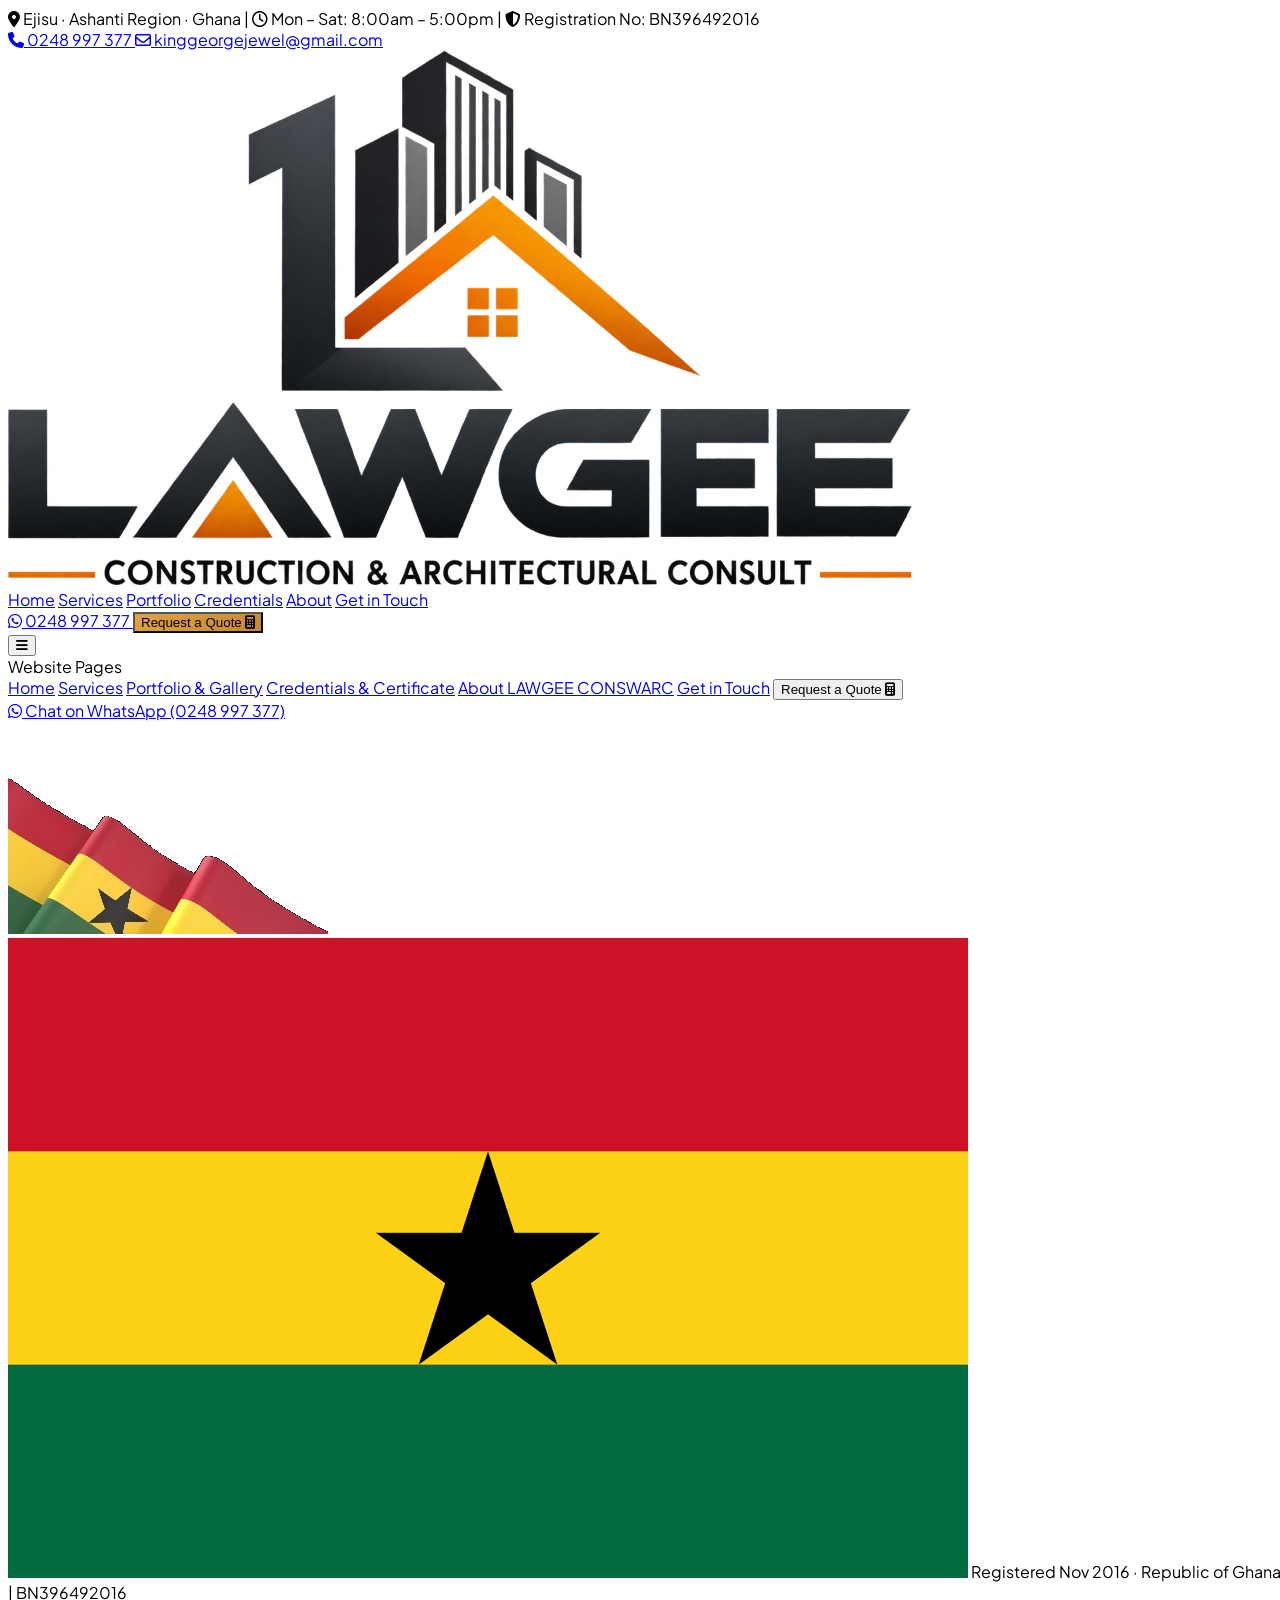
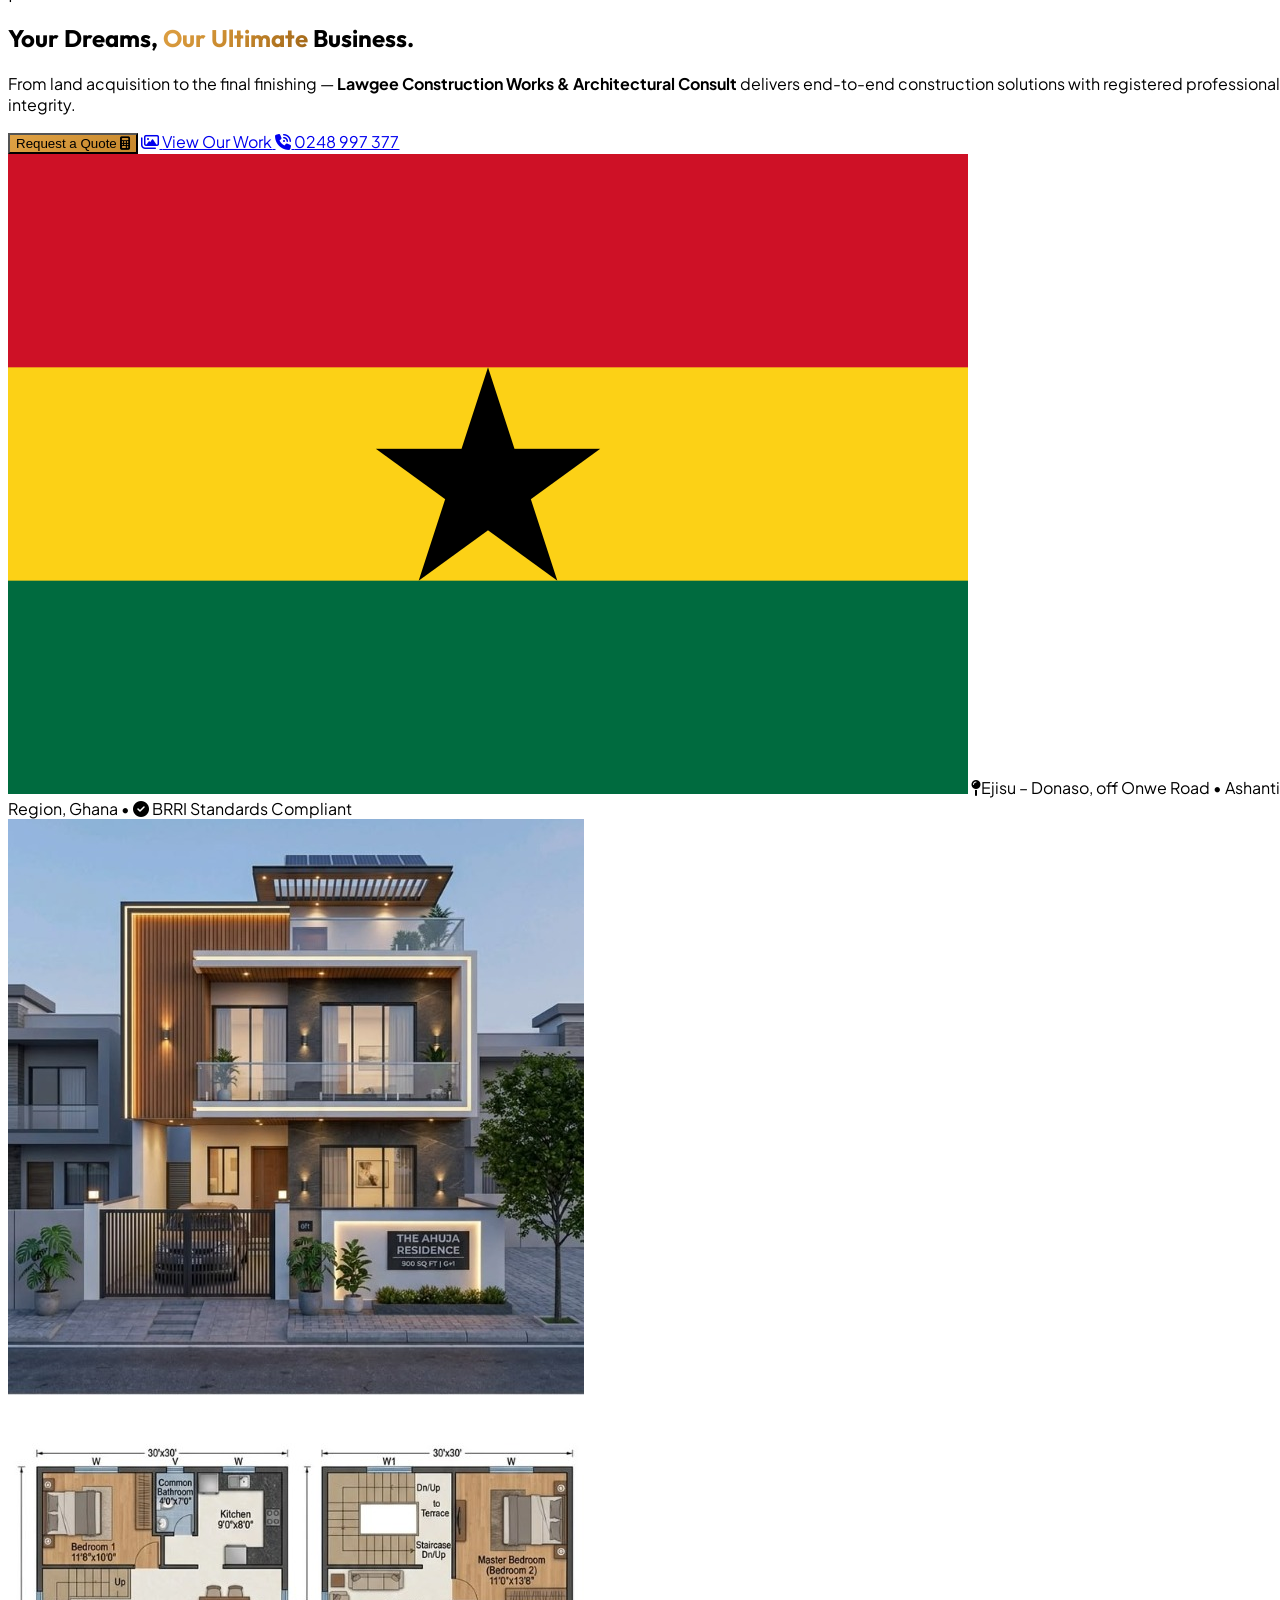
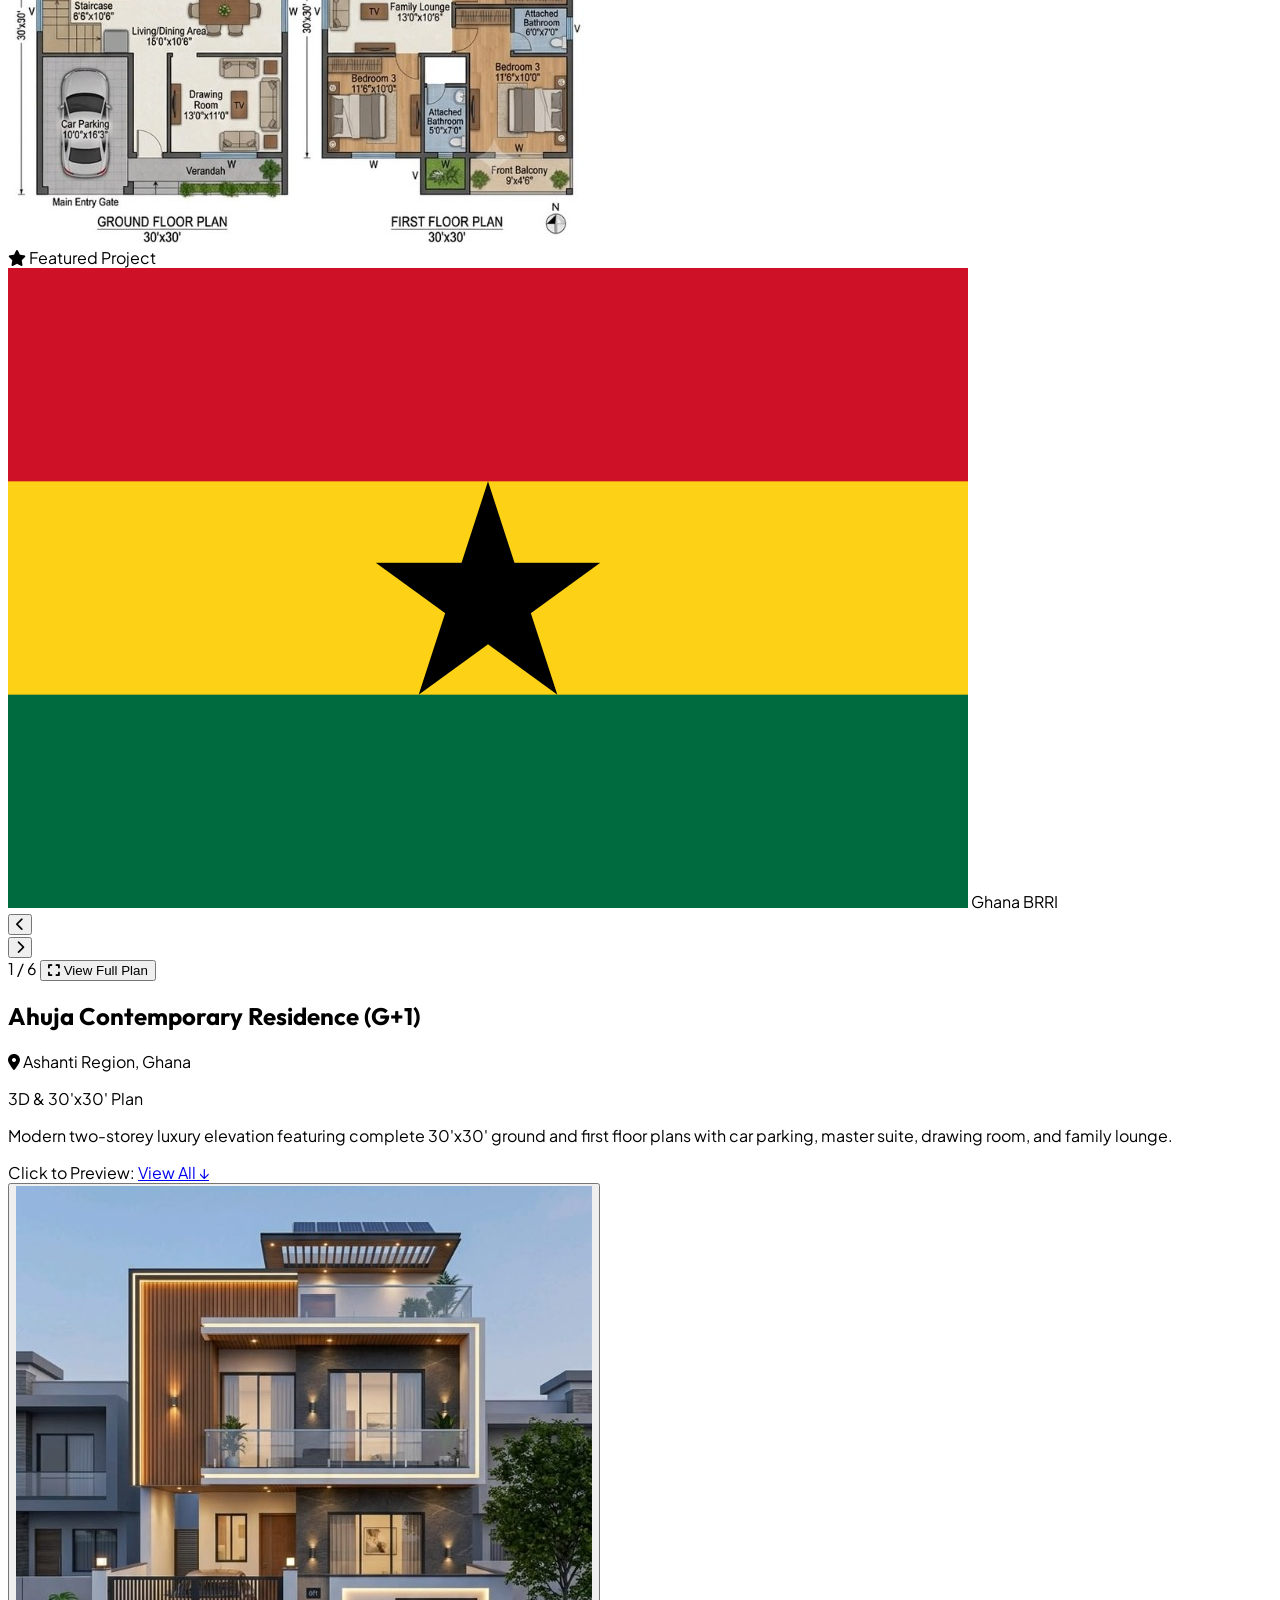
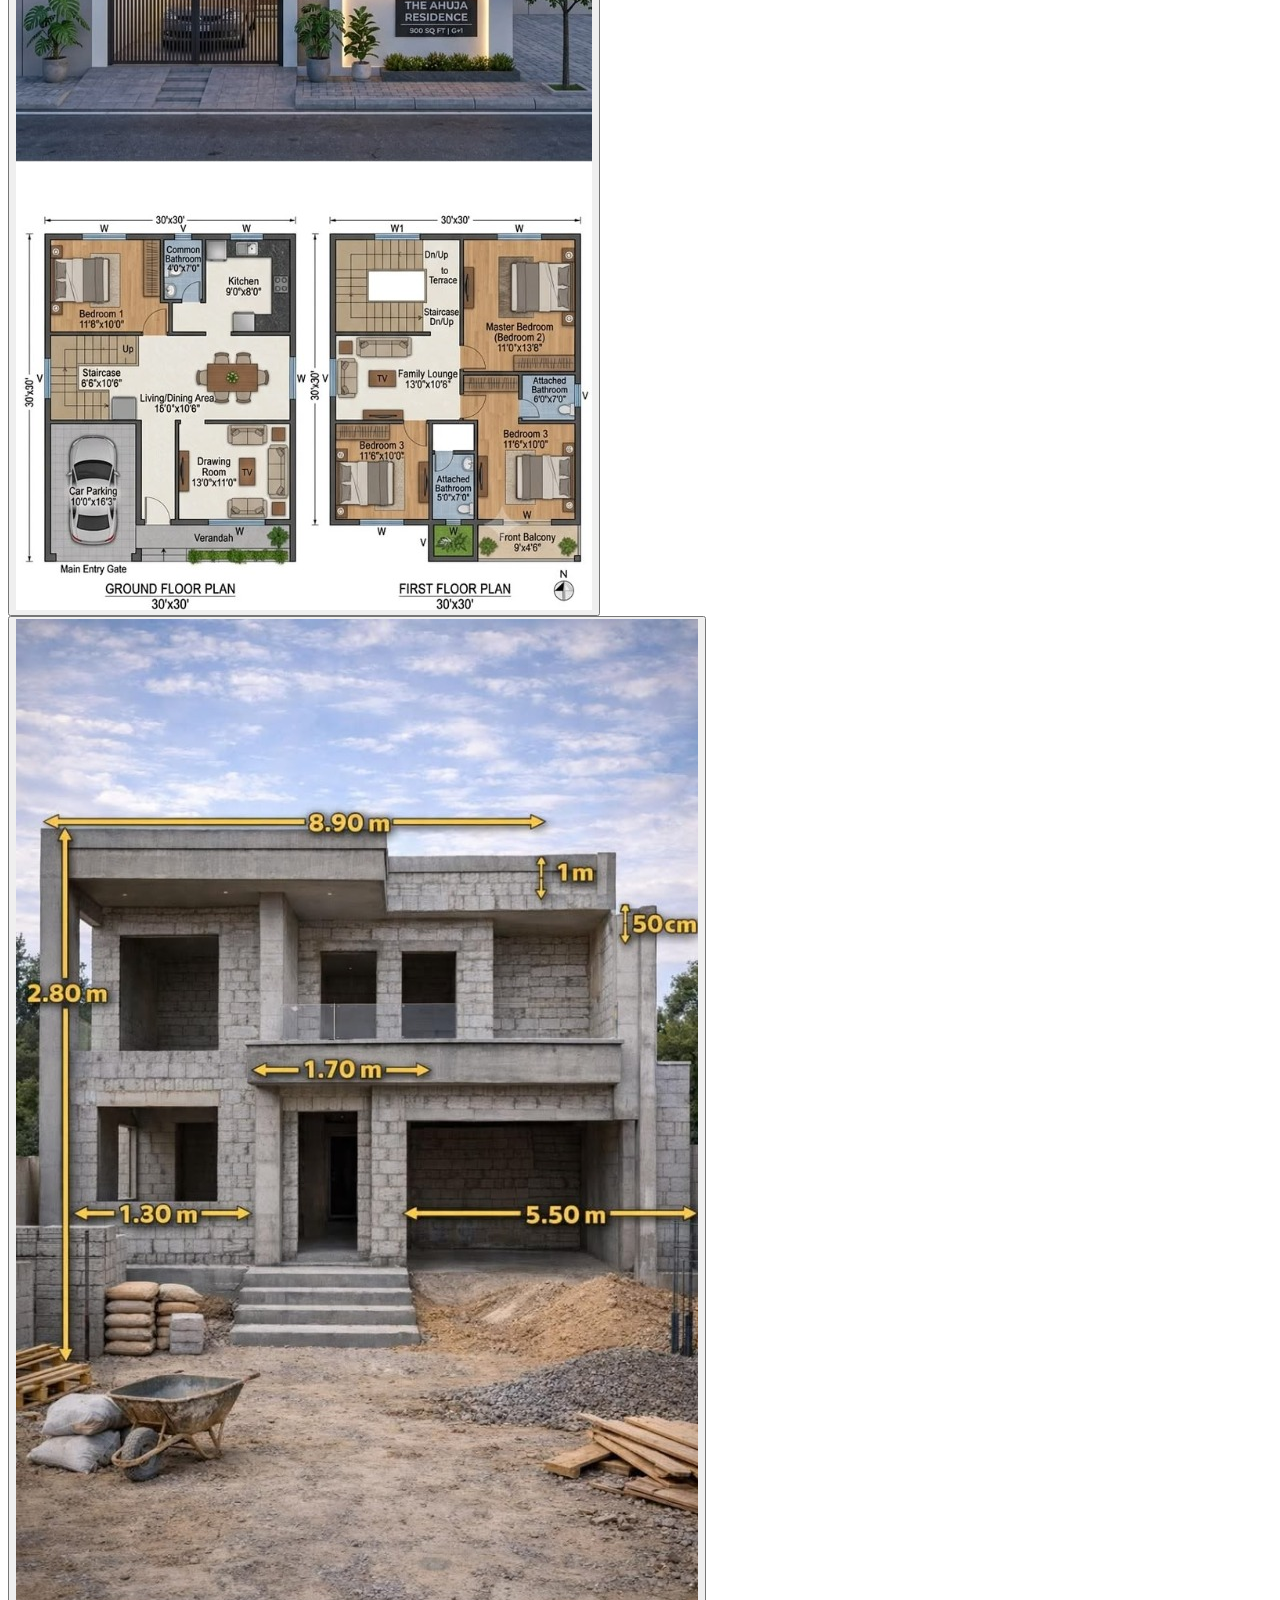
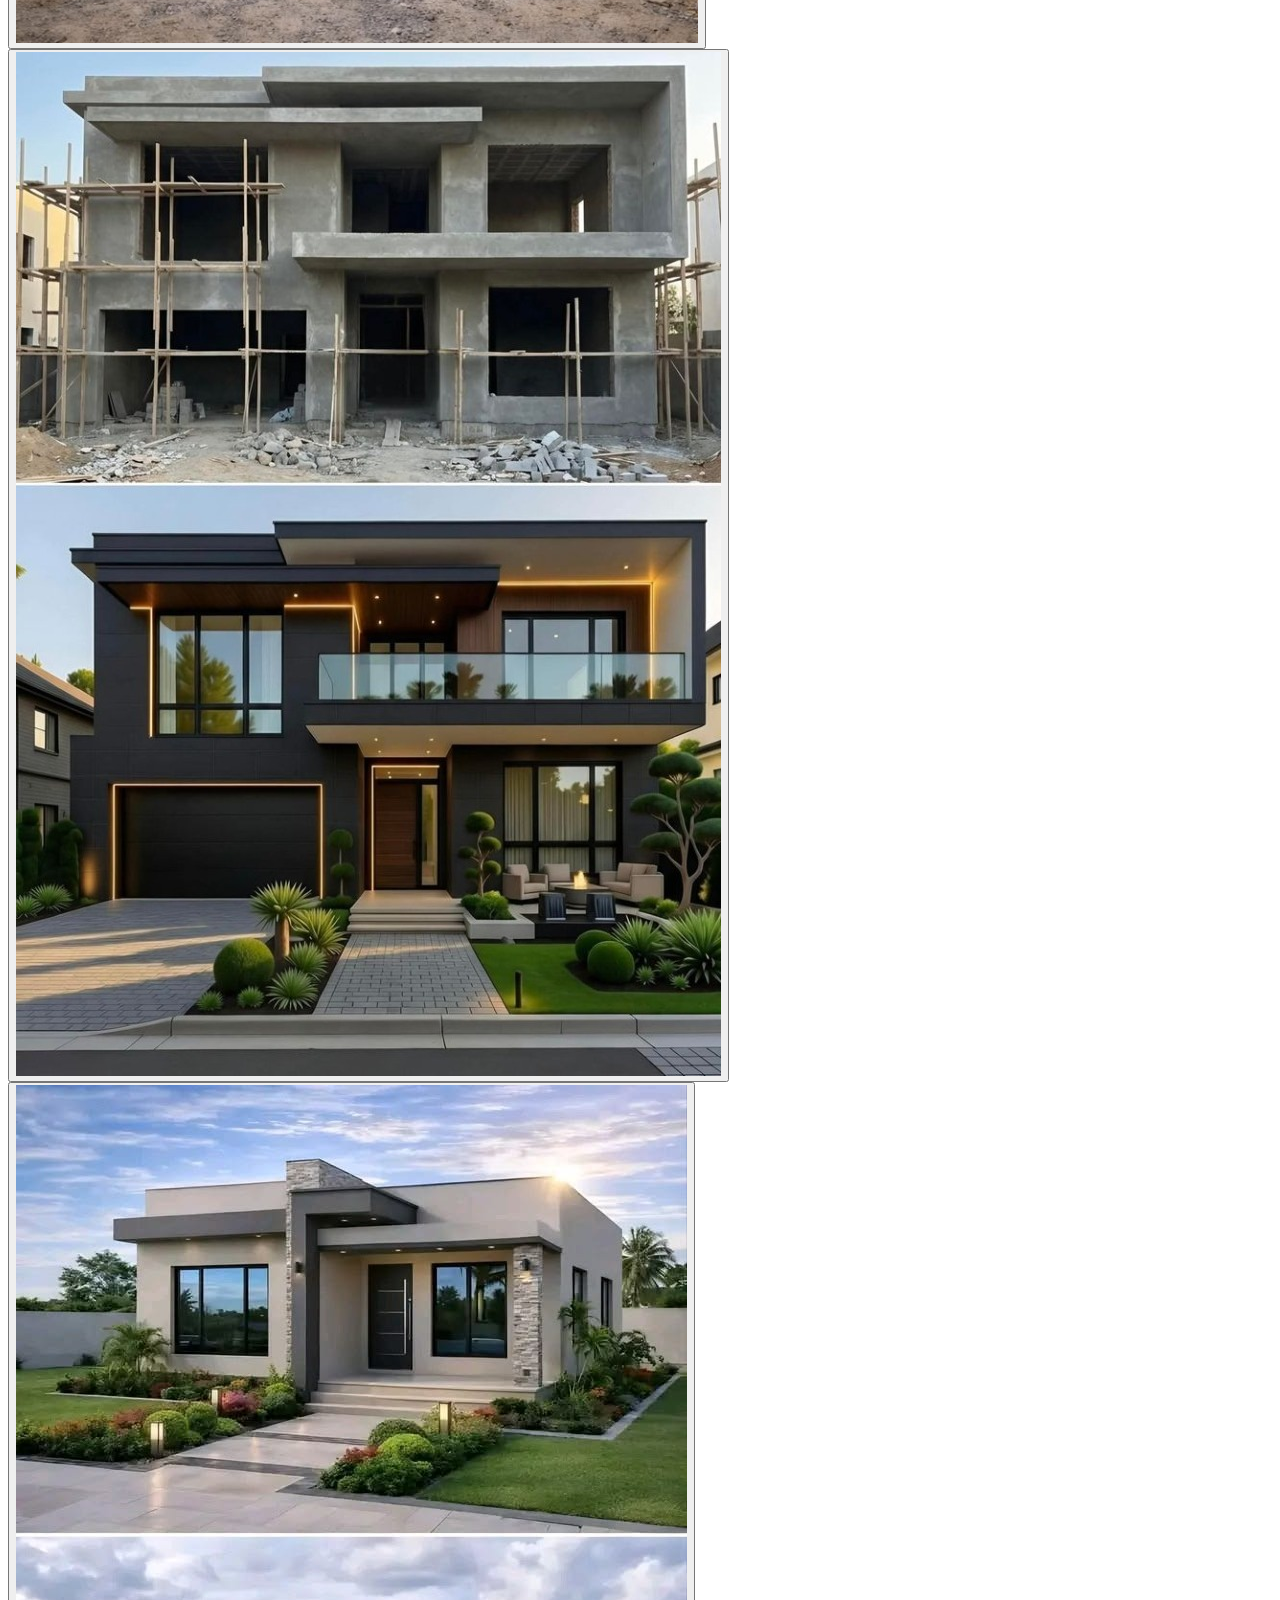
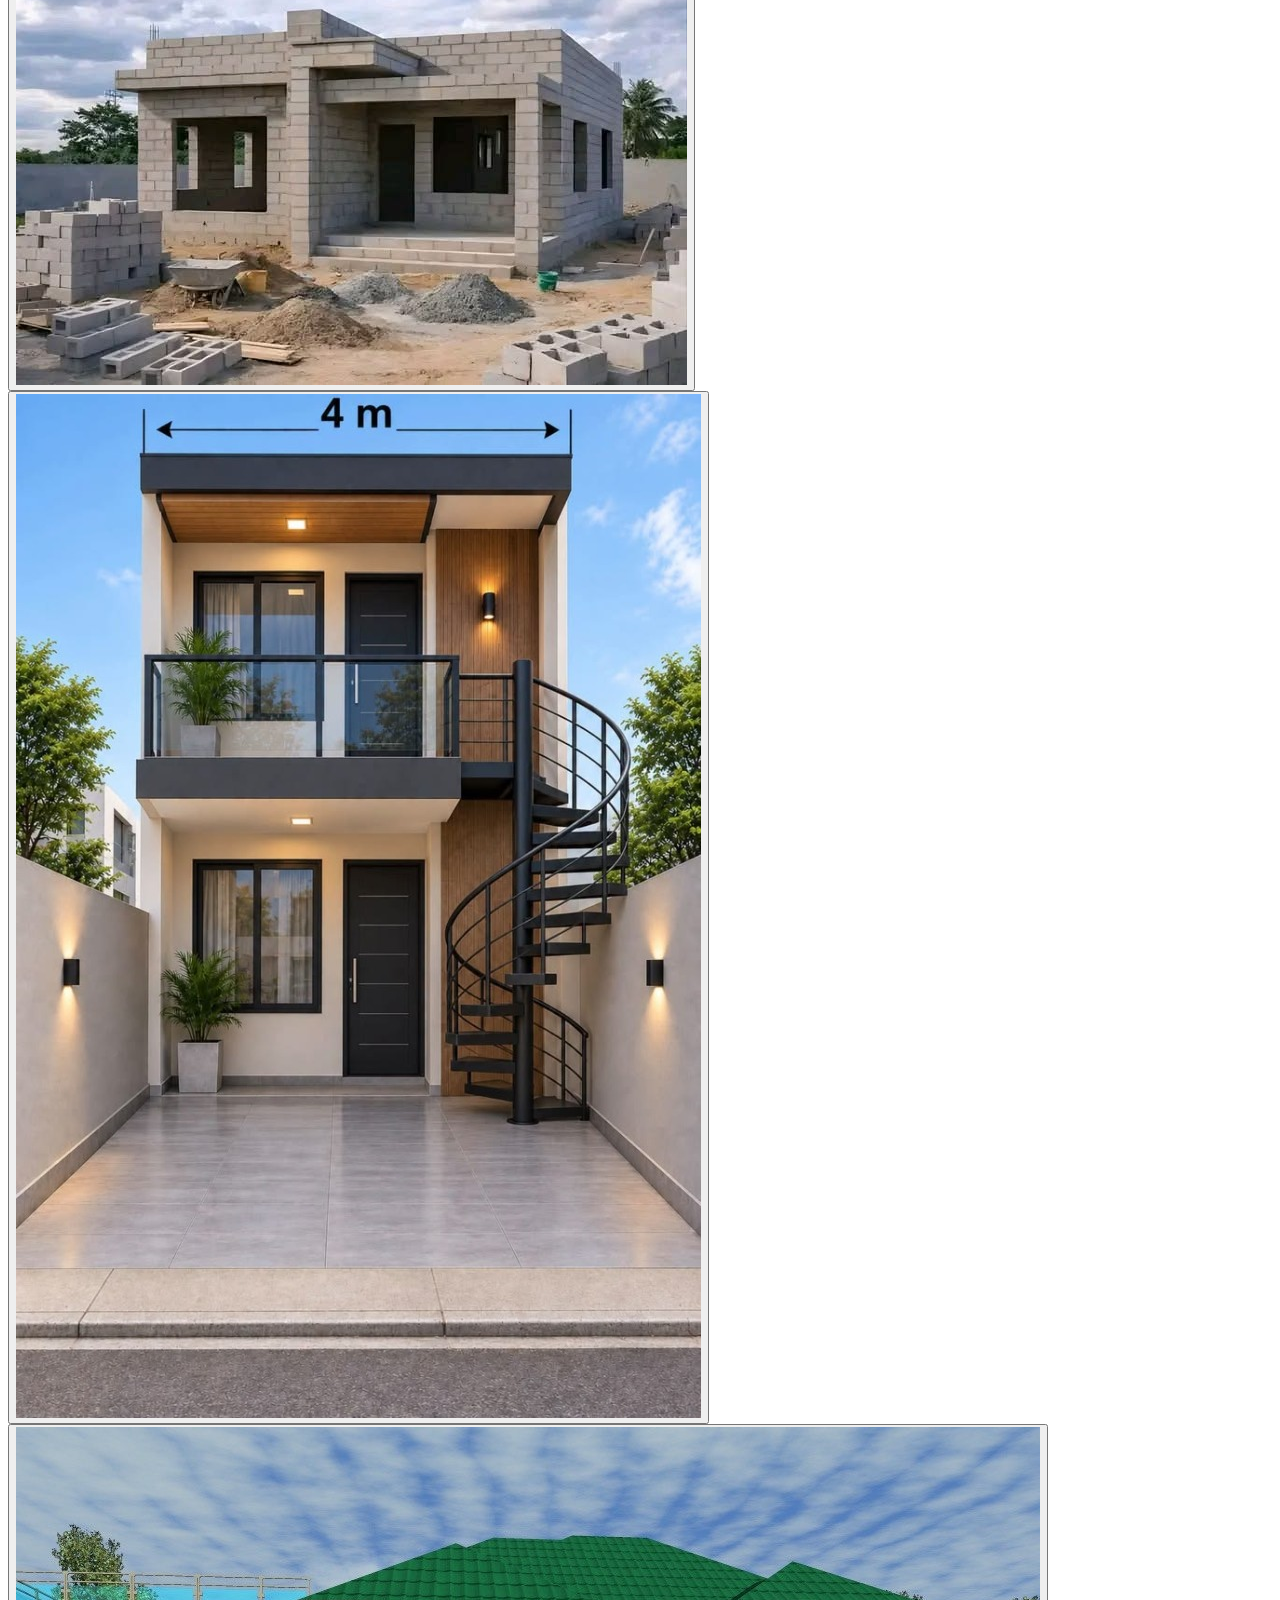
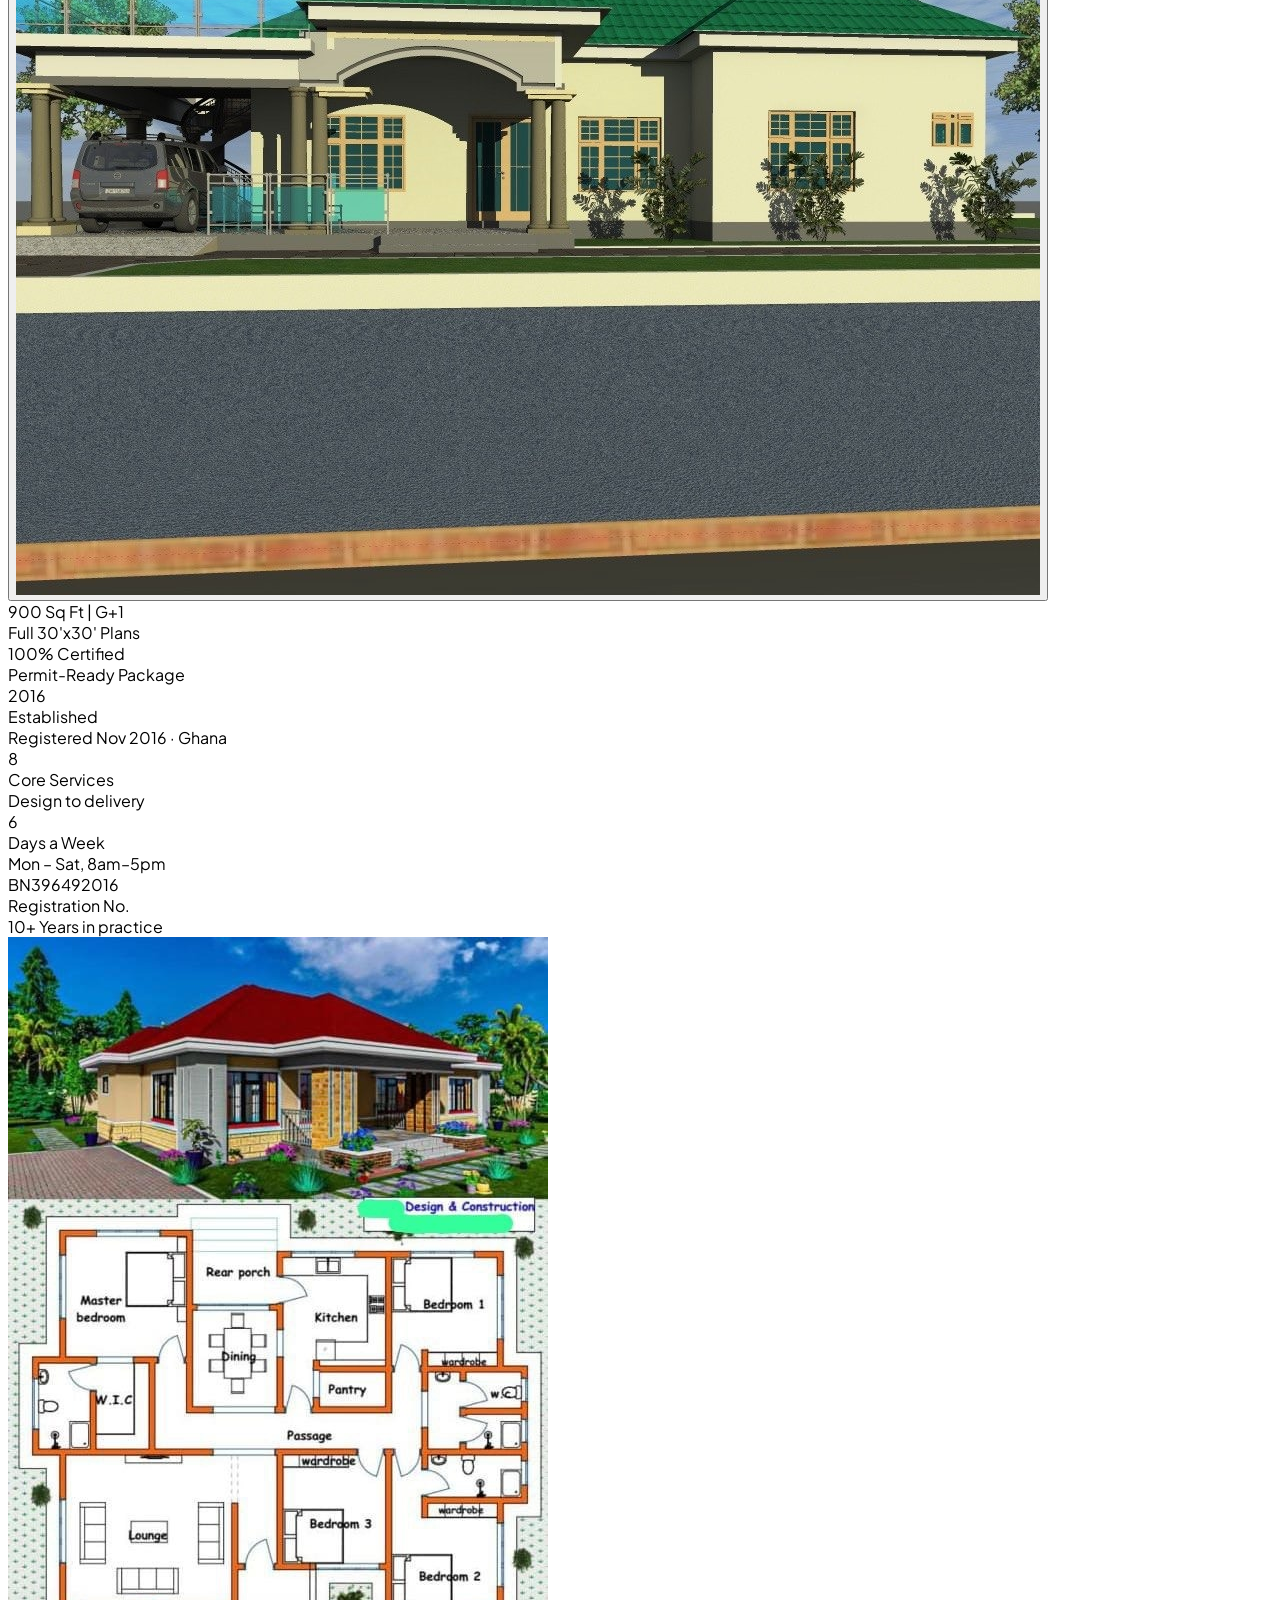
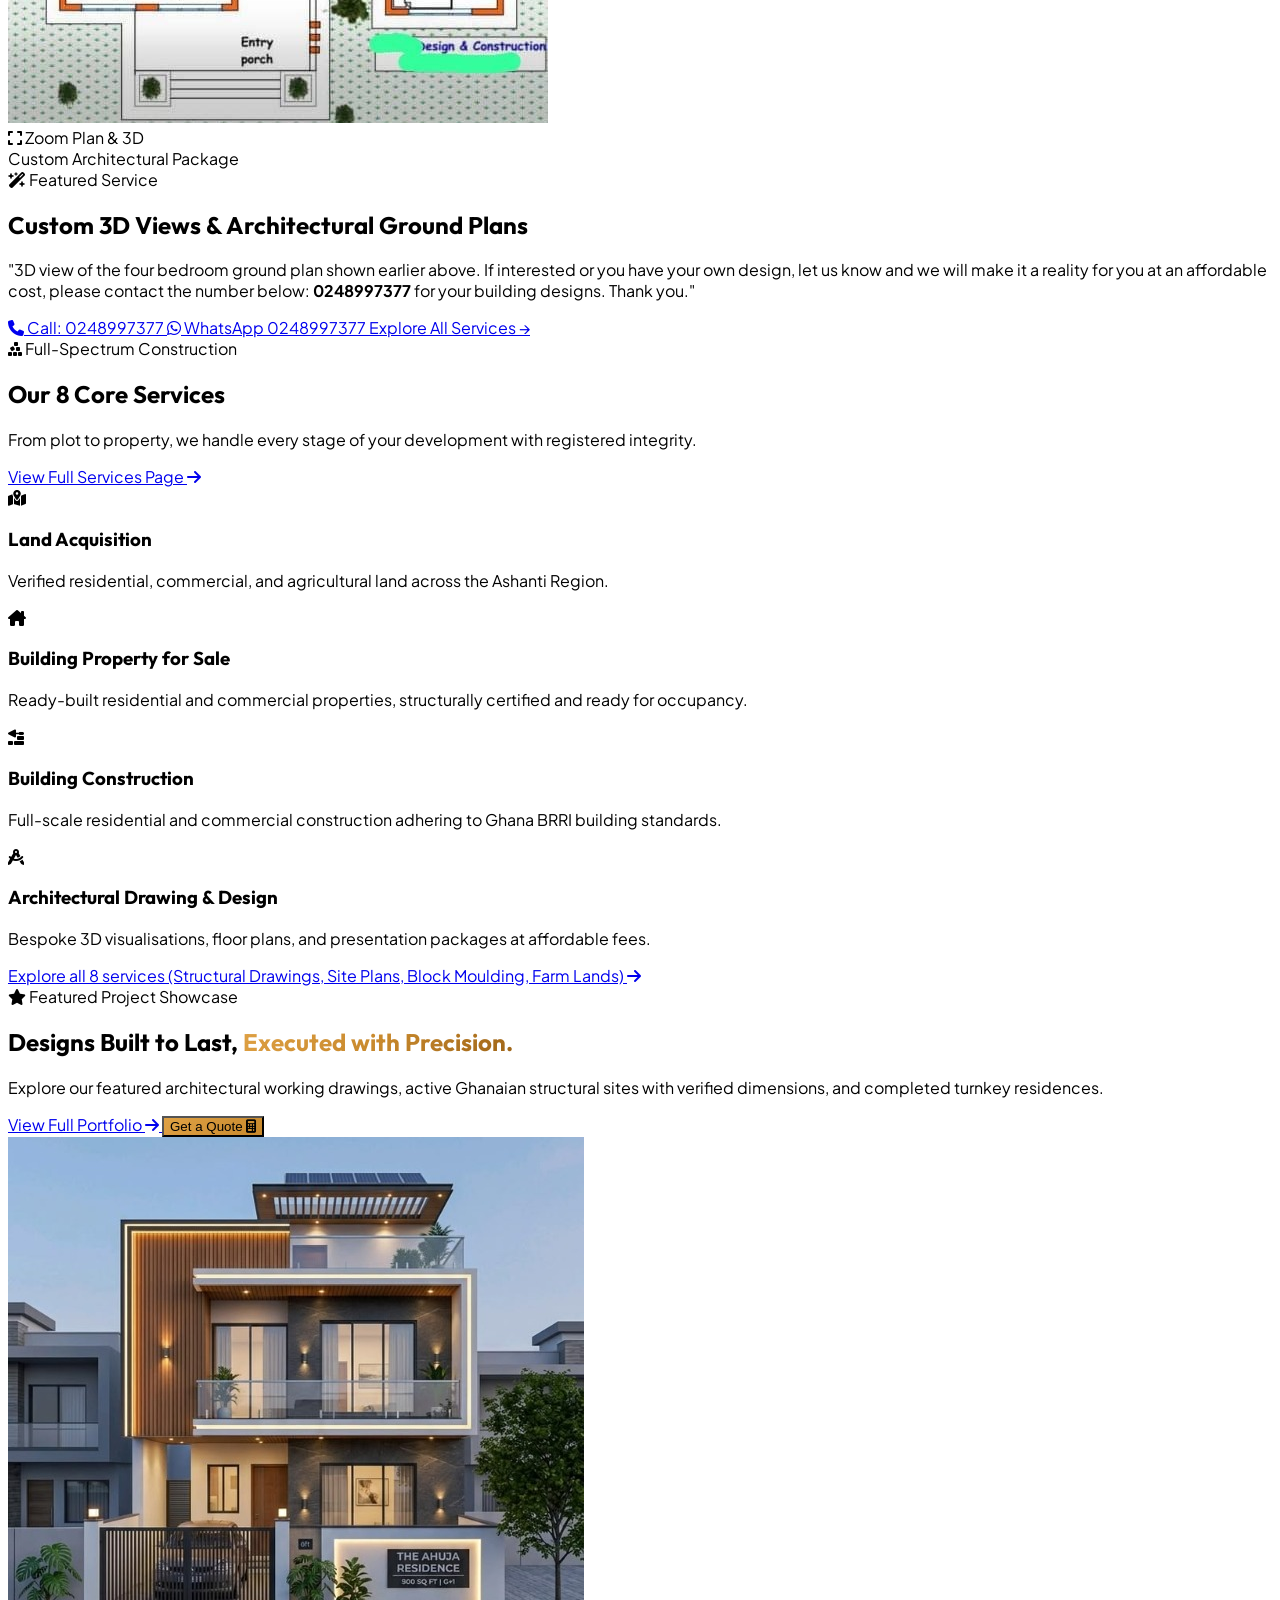
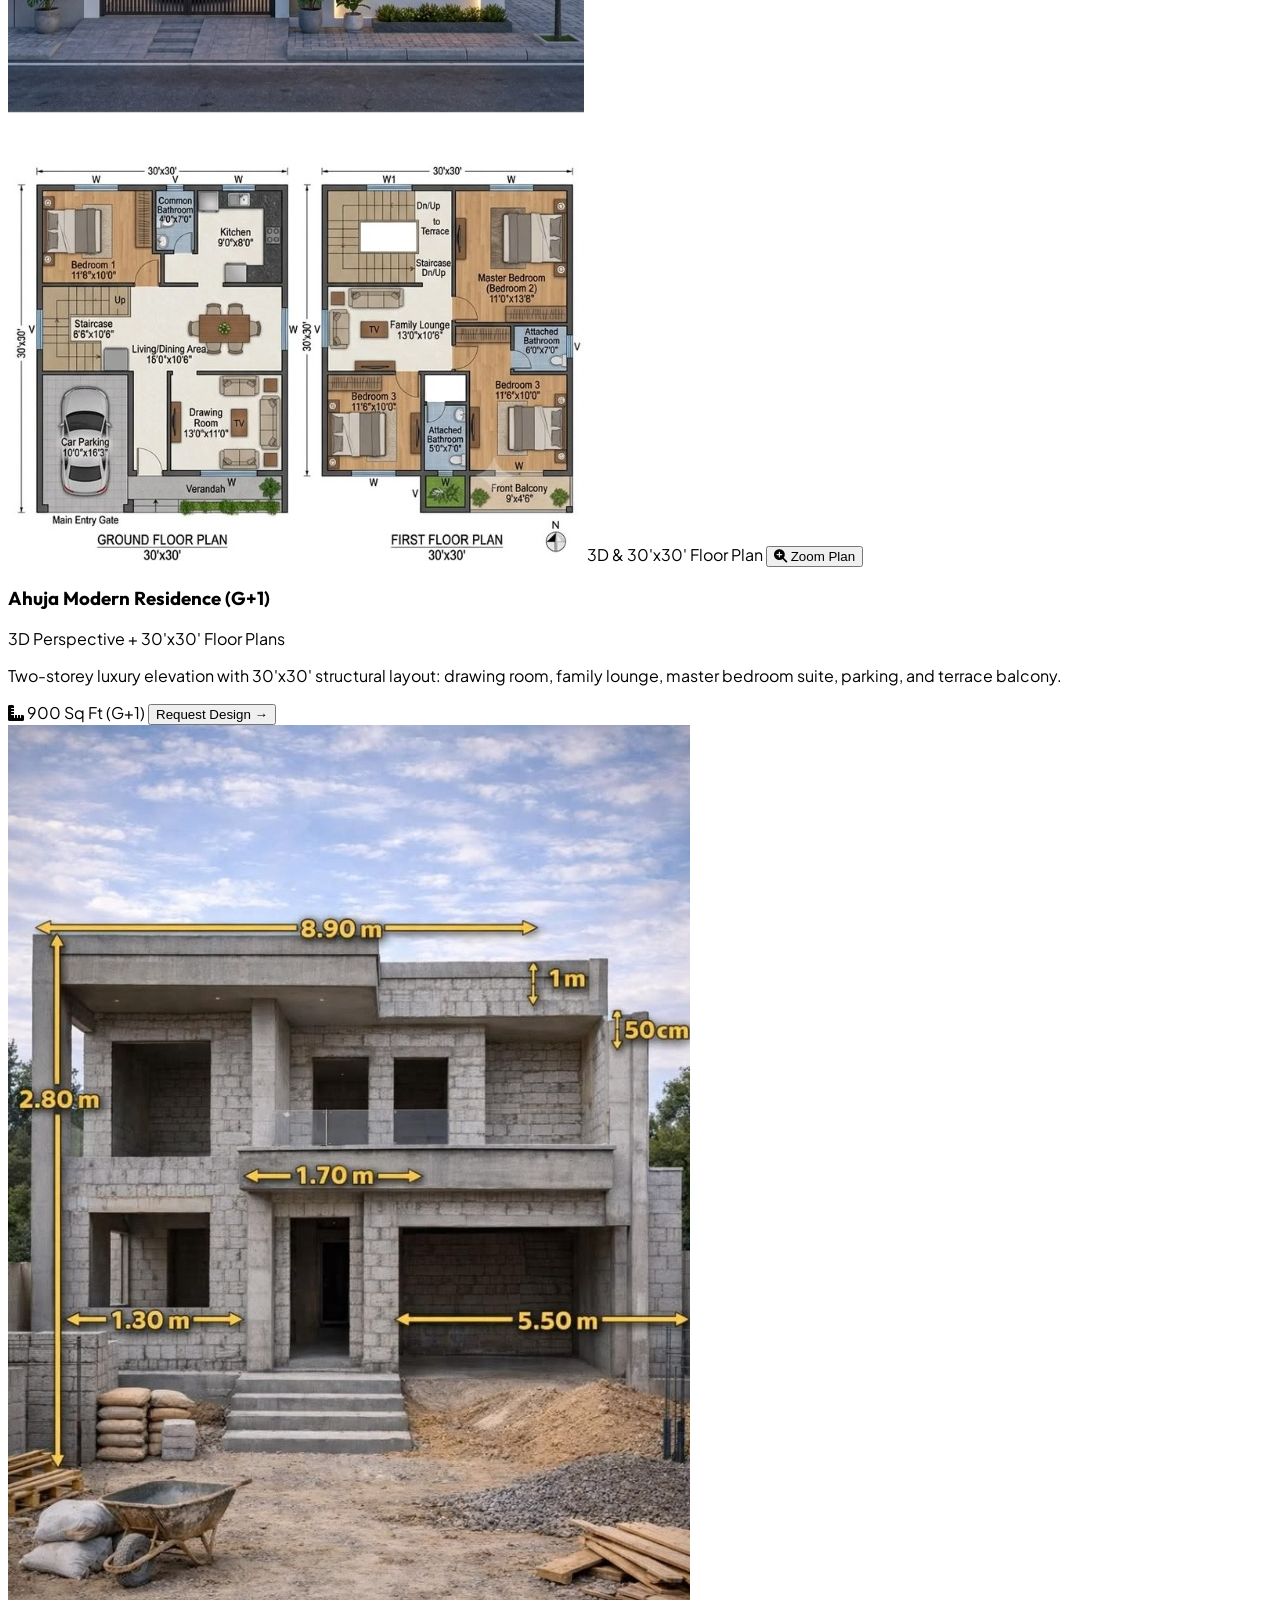
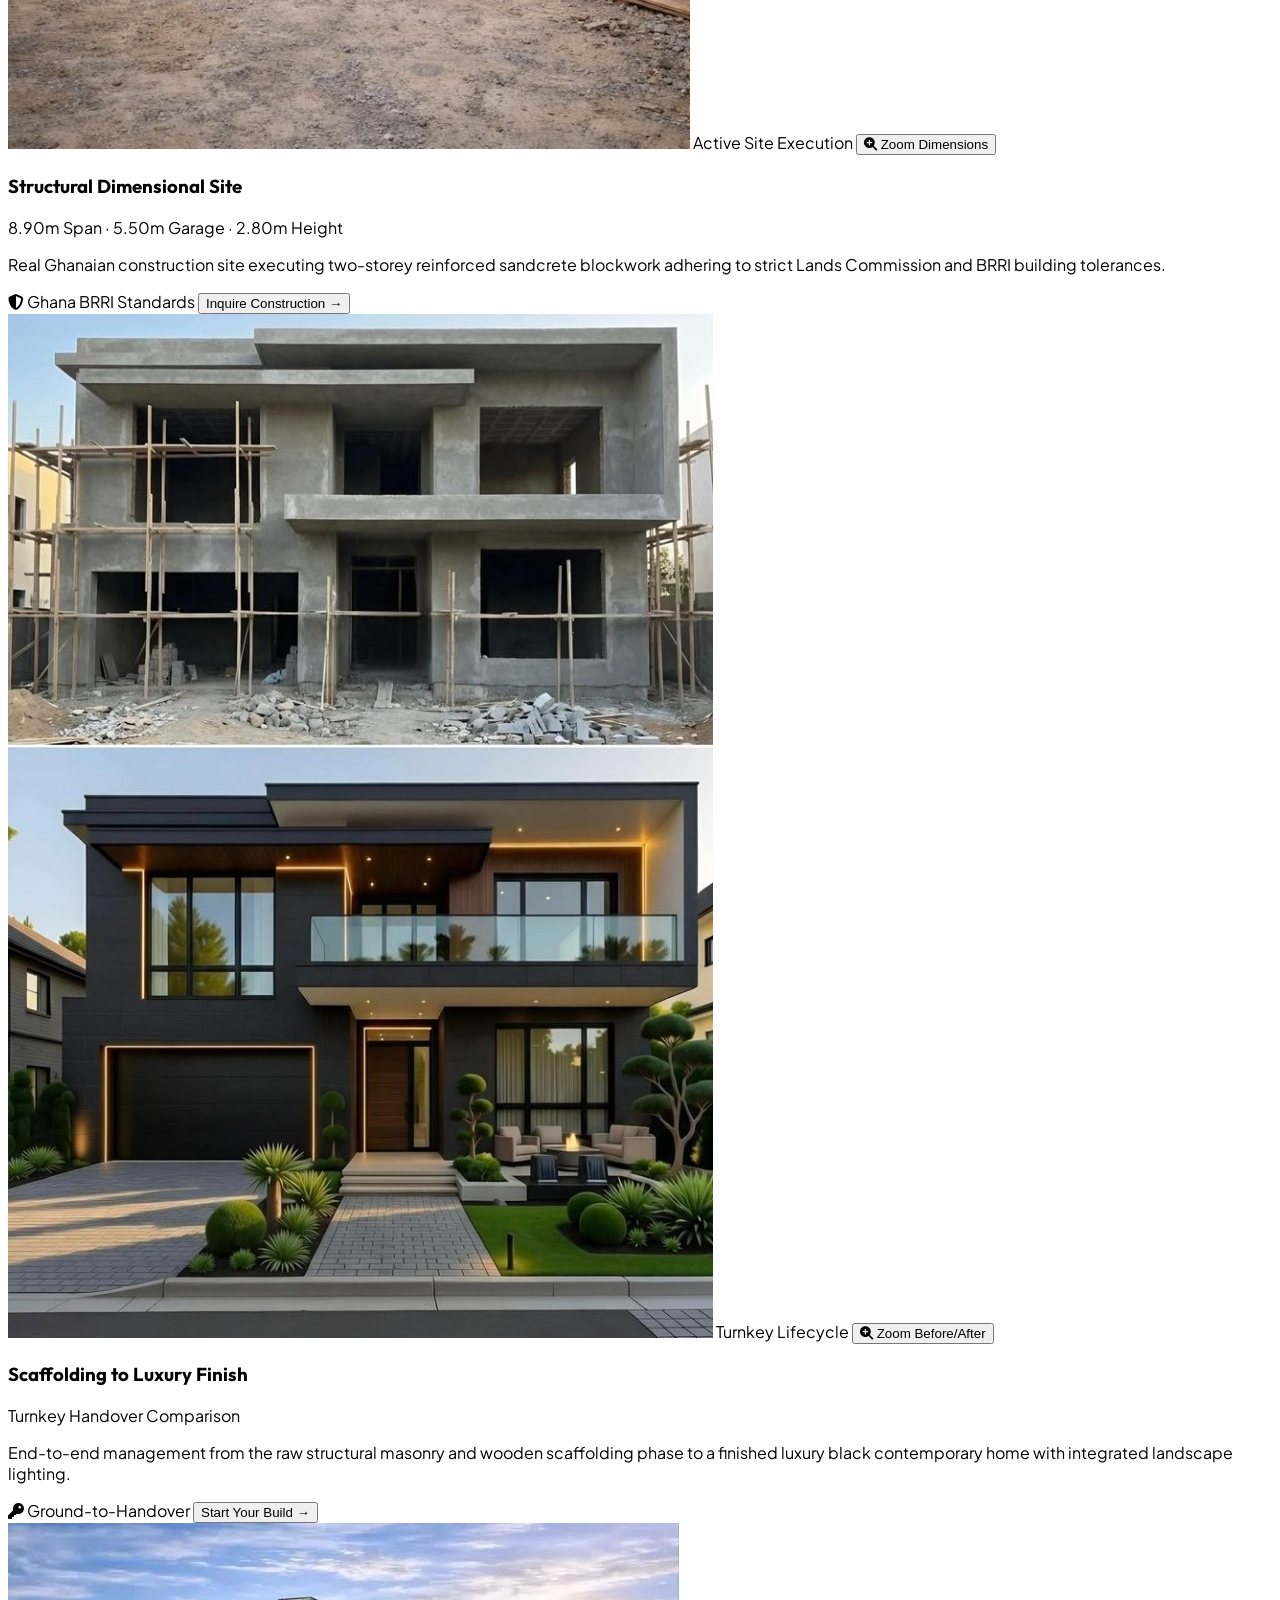
==== commit 408d9392: "Optimize mobile responsiveness, touch targets, swipeable controls, and image lazy-loading" ====
--- a/index.html
+++ b/index.html
@@ -1,4 +1,4 @@
-<!DOCTYPE html>
+﻿<!DOCTYPE html>
 <html lang="en" class="scroll-smooth">
 <head>
   <meta charset="UTF-8">
@@ -163,26 +163,26 @@
               <span class="text-xs text-slate-400 hidden sm:inline">| BN396492016</span>
             </div>
 
-            <h1 class="text-4xl sm:text-5xl lg:text-6xl font-extrabold tracking-tight text-white leading-[1.12]">
+            <h1 class="text-3xl sm:text-5xl lg:text-6xl font-extrabold tracking-tight text-white leading-[1.15]">
               Your Dreams, <span class="italic font-serif text-gold-gradient font-light">Our Ultimate</span> Business.
             </h1>
 
-            <p class="text-lg sm:text-xl text-slate-300 font-light leading-relaxed max-w-2xl">
+            <p class="text-base sm:text-xl text-slate-300 font-light leading-relaxed max-w-2xl">
               From land acquisition to the final finishing — <strong class="text-white font-medium">Lawgee Construction Works & Architectural Consult</strong> delivers end-to-end construction solutions with registered professional integrity.
             </p>
 
-            <div class="flex flex-wrap items-center gap-4 pt-2">
-              <button type="button" onclick="openQuoteModal()" class="open-quote-modal inline-flex items-center justify-center gap-3 px-7 py-3.5 rounded-xl bg-gold-gradient hover:opacity-95 text-brand-navy font-bold text-sm tracking-wide shadow-lg shadow-amber-900/30 transition-all transform hover:-translate-y-0.5 cursor-pointer">
+            <div class="flex flex-col sm:flex-row items-stretch sm:items-center gap-3 sm:gap-4 pt-2">
+              <button type="button" onclick="openQuoteModal()" class="open-quote-modal w-full sm:w-auto inline-flex items-center justify-center gap-3 px-7 py-3.5 rounded-xl bg-gold-gradient hover:opacity-95 text-brand-navy font-bold text-sm tracking-wide shadow-lg shadow-amber-900/30 transition-all transform hover:-translate-y-0.5 cursor-pointer">
                 <span>Request a Quote</span>
                 <i class="fa-solid fa-calculator text-xs"></i>
               </button>
 
-              <a href="portfolio.html" class="inline-flex items-center justify-center gap-2.5 px-6 py-3.5 rounded-xl bg-slate-800/80 hover:bg-slate-700/80 border border-slate-600 text-white font-medium text-sm transition-all">
+              <a href="portfolio.html" class="w-full sm:w-auto inline-flex items-center justify-center gap-2.5 px-6 py-3.5 rounded-xl bg-slate-800/80 hover:bg-slate-700/80 border border-slate-600 text-white font-medium text-sm transition-all text-center">
                 <i class="fa-regular fa-images text-amber-400"></i>
                 <span>View Our Work</span>
               </a>
 
-              <a href="tel:+233248997377" class="inline-flex items-center gap-2 text-xs font-semibold text-slate-300 hover:text-amber-300 px-3 py-2 transition-colors">
+              <a href="tel:+233248997377" class="inline-flex items-center justify-center sm:justify-start gap-2 text-xs font-semibold text-slate-300 hover:text-amber-300 px-3 py-2 transition-colors">
                 <i class="fa-solid fa-phone-volume text-amber-400"></i>
                 <span>0248 997 377</span>
               </a>
@@ -264,30 +264,30 @@
                     Modern two-storey luxury elevation featuring complete 30'x30' ground and first floor plans with car parking, master suite, drawing room, and family lounge.
                   </p>
 
-                  <!-- 6 Thumbnail Selectors Strip -->
+                  <!-- 6 Thumbnail Selectors Strip (Touch Swipeable on Mobile) -->
                   <div class="pt-2 border-t border-slate-800">
                     <div class="text-[10px] font-semibold text-slate-400 uppercase tracking-wider mb-1.5 flex items-center justify-between">
-                      <span>Click Project to Preview:</span>
+                      <span>Click to Preview:</span>
                       <a href="#featured-projects-section" class="text-amber-400 hover:underline">View All &darr;</a>
                     </div>
-                    <div class="grid grid-cols-6 gap-1.5">
-                      <button type="button" onclick="setHeroProject(0)" class="hero-thumb-btn h-11 rounded-lg overflow-hidden border border-slate-700 ring-2 ring-amber-500 opacity-100 scale-105 transition-all cursor-pointer" title="Ahuja 3D & 30'x30' Floor Plan">
-                        <img src="assets/images/modern-residence-floorplan-30x30.jpg" alt="Ahuja Residence" class="w-full h-full object-cover">
+                    <div class="flex items-center gap-2 overflow-x-auto pb-1 no-scrollbar sm:grid sm:grid-cols-6 sm:gap-1.5 sm:overflow-visible">
+                      <button type="button" onclick="setHeroProject(0)" class="hero-thumb-btn flex-shrink-0 w-12 sm:w-auto h-11 rounded-lg overflow-hidden border border-slate-700 ring-2 ring-amber-500 opacity-100 scale-105 transition-all cursor-pointer" title="Ahuja 3D & 30'x30' Floor Plan">
+                        <img loading="lazy" decoding="async" src="assets/images/modern-residence-floorplan-30x30.jpg" alt="Ahuja Residence" class="w-full h-full object-cover">
                       </button>
-                      <button type="button" onclick="setHeroProject(1)" class="hero-thumb-btn h-11 rounded-lg overflow-hidden border border-slate-700 opacity-60 hover:opacity-100 transition-all cursor-pointer" title="Structural Dimensional Site">
-                        <img src="assets/images/structural-site-dimensions.jpg" alt="Site Dimensions" class="w-full h-full object-cover">
+                      <button type="button" onclick="setHeroProject(1)" class="hero-thumb-btn flex-shrink-0 w-12 sm:w-auto h-11 rounded-lg overflow-hidden border border-slate-700 opacity-60 hover:opacity-100 transition-all cursor-pointer" title="Structural Dimensional Site">
+                        <img loading="lazy" decoding="async" src="assets/images/structural-site-dimensions.jpg" alt="Site Dimensions" class="w-full h-full object-cover">
                       </button>
-                      <button type="button" onclick="setHeroProject(2)" class="hero-thumb-btn h-11 rounded-lg overflow-hidden border border-slate-700 opacity-60 hover:opacity-100 transition-all cursor-pointer" title="Scaffolding to Luxury Finish">
-                        <img src="assets/images/construction-to-luxury-finish.jpg" alt="Luxury Finish" class="w-full h-full object-cover">
+                      <button type="button" onclick="setHeroProject(2)" class="hero-thumb-btn flex-shrink-0 w-12 sm:w-auto h-11 rounded-lg overflow-hidden border border-slate-700 opacity-60 hover:opacity-100 transition-all cursor-pointer" title="Scaffolding to Luxury Finish">
+                        <img loading="lazy" decoding="async" src="assets/images/construction-to-luxury-finish.jpg" alt="Luxury Finish" class="w-full h-full object-cover">
                       </button>
-                      <button type="button" onclick="setHeroProject(3)" class="hero-thumb-btn h-11 rounded-lg overflow-hidden border border-slate-700 opacity-60 hover:opacity-100 transition-all cursor-pointer" title="Concept to Sandcrete Reality">
-                        <img src="assets/images/design-to-sandcrete-reality.jpg" alt="Sandcrete Reality" class="w-full h-full object-cover">
+                      <button type="button" onclick="setHeroProject(3)" class="hero-thumb-btn flex-shrink-0 w-12 sm:w-auto h-11 rounded-lg overflow-hidden border border-slate-700 opacity-60 hover:opacity-100 transition-all cursor-pointer" title="Concept to Sandcrete Reality">
+                        <img loading="lazy" decoding="async" src="assets/images/design-to-sandcrete-reality.jpg" alt="Sandcrete Reality" class="w-full h-full object-cover">
                       </button>
-                      <button type="button" onclick="setHeroProject(4)" class="hero-thumb-btn h-11 rounded-lg overflow-hidden border border-slate-700 opacity-60 hover:opacity-100 transition-all cursor-pointer" title="4m Narrow Urban Villa">
-                        <img src="assets/images/compact-narrow-4m-residence.jpg" alt="Narrow Villa" class="w-full h-full object-cover">
+                      <button type="button" onclick="setHeroProject(4)" class="hero-thumb-btn flex-shrink-0 w-12 sm:w-auto h-11 rounded-lg overflow-hidden border border-slate-700 opacity-60 hover:opacity-100 transition-all cursor-pointer" title="4m Narrow Urban Villa">
+                        <img loading="lazy" decoding="async" src="assets/images/compact-narrow-4m-residence.jpg" alt="Narrow Villa" class="w-full h-full object-cover">
                       </button>
-                      <button type="button" onclick="setHeroProject(5)" class="hero-thumb-btn h-11 rounded-lg overflow-hidden border border-slate-700 opacity-60 hover:opacity-100 transition-all cursor-pointer" title="3-Bedroom Bungalow">
-                        <img src="assets/images/bungalow-3bed-ejisu.jpg" alt="Bungalow" class="w-full h-full object-cover">
+                      <button type="button" onclick="setHeroProject(5)" class="hero-thumb-btn flex-shrink-0 w-12 sm:w-auto h-11 rounded-lg overflow-hidden border border-slate-700 opacity-60 hover:opacity-100 transition-all cursor-pointer" title="3-Bedroom Bungalow">
+                        <img loading="lazy" decoding="async" src="assets/images/bungalow-3bed-ejisu.jpg" alt="Bungalow" class="w-full h-full object-cover">
                       </button>
                     </div>
                   </div>
@@ -357,7 +357,7 @@
           <!-- Image preview of 4-bedroom 3D view and ground plan -->
           <div class="w-full lg:w-5/12 flex-shrink-0">
             <div class="relative rounded-2xl overflow-hidden border-2 border-amber-400 shadow-md group zoom-container">
-              <img src="assets/images/design-4bed-floorplan.jpg" alt="3D view of four bedroom ground plan" class="w-full h-auto object-cover cursor-pointer lightbox-trigger" data-img="assets/images/design-4bed-floorplan.jpg" data-title="3D view of the four bedroom ground plan" data-desc="Complete 3D perspective and interior architectural ground plan with master suite.">
+              <img loading="lazy" decoding="async" src="assets/images/design-4bed-floorplan.jpg" alt="3D view of four bedroom ground plan" class="w-full h-auto object-cover cursor-pointer lightbox-trigger" data-img="assets/images/design-4bed-floorplan.jpg" data-title="3D view of the four bedroom ground plan" data-desc="Complete 3D perspective and interior architectural ground plan with master suite.">
               <div class="absolute bottom-2 right-2 bg-black/80 text-white text-[11px] px-2.5 py-1 rounded flex items-center gap-1 cursor-pointer lightbox-trigger" data-img="assets/images/design-4bed-floorplan.jpg" data-title="3D view of the four bedroom ground plan">
                 <i class="fa-solid fa-expand text-[10px]"></i> Zoom Plan & 3D
               </div>
@@ -510,7 +510,7 @@
           <!-- Project 1: Ahuja Residence 3D & 30x30 Floor Plan -->
           <div class="group bg-slate-950 rounded-2xl border border-slate-800 overflow-hidden hover:border-amber-500/50 hover:shadow-2xl hover:shadow-amber-900/20 transition-all duration-300 flex flex-col">
             <div class="relative h-64 overflow-hidden zoom-container bg-slate-900">
-              <img src="assets/images/modern-residence-floorplan-30x30.jpg" alt="Ahuja Modern Residence with 30x30 Floor Plan" class="w-full h-full object-cover object-top cursor-pointer lightbox-trigger" data-img="assets/images/modern-residence-floorplan-30x30.jpg" data-title="Ahuja Contemporary Residence (900 Sq Ft | G+1)" data-desc="Complete architectural package featuring modern two-storey 3D elevation and detailed 30'x30' ground and first floor working plans with room dimensions.">
+              <img loading="lazy" decoding="async" src="assets/images/modern-residence-floorplan-30x30.jpg" alt="Ahuja Modern Residence with 30x30 Floor Plan" class="w-full h-full object-cover object-top cursor-pointer lightbox-trigger" data-img="assets/images/modern-residence-floorplan-30x30.jpg" data-title="Ahuja Contemporary Residence (900 Sq Ft | G+1)" data-desc="Complete architectural package featuring modern two-storey 3D elevation and detailed 30'x30' ground and first floor working plans with room dimensions.">
               <span class="absolute top-3 left-3 bg-brand-navy/90 text-amber-300 text-[10px] font-bold px-2.5 py-1 rounded-md border border-amber-500/30">
                 3D & 30'x30' Floor Plan
               </span>
@@ -540,7 +540,7 @@
           <!-- Project 2: Active Structural Site with Dimensions -->
           <div class="group bg-slate-950 rounded-2xl border border-slate-800 overflow-hidden hover:border-amber-500/50 hover:shadow-2xl hover:shadow-amber-900/20 transition-all duration-300 flex flex-col">
             <div class="relative h-64 overflow-hidden zoom-container bg-slate-900">
-              <img src="assets/images/structural-site-dimensions.jpg" alt="Active Structural Site with Verified Dimensions" class="w-full h-full object-cover object-center cursor-pointer lightbox-trigger" data-img="assets/images/structural-site-dimensions.jpg" data-title="Structural Site Execution (Verified Dimensions)" data-desc="Real active construction site showing reinforced sandcrete blockwork with certified engineering measurements (8.90m span, 5.50m garage, 2.80m ground height).">
+              <img loading="lazy" decoding="async" src="assets/images/structural-site-dimensions.jpg" alt="Active Structural Site with Verified Dimensions" class="w-full h-full object-cover object-center cursor-pointer lightbox-trigger" data-img="assets/images/structural-site-dimensions.jpg" data-title="Structural Site Execution (Verified Dimensions)" data-desc="Real active construction site showing reinforced sandcrete blockwork with certified engineering measurements (8.90m span, 5.50m garage, 2.80m ground height).">
               <span class="absolute top-3 left-3 bg-emerald-950/90 text-emerald-300 text-[10px] font-bold px-2.5 py-1 rounded-md border border-emerald-500/30">
                 Active Site Execution
               </span>
@@ -570,7 +570,7 @@
           <!-- Project 3: Scaffolding to Luxury Contemporary Finish -->
           <div class="group bg-slate-950 rounded-2xl border border-slate-800 overflow-hidden hover:border-amber-500/50 hover:shadow-2xl hover:shadow-amber-900/20 transition-all duration-300 flex flex-col">
             <div class="relative h-64 overflow-hidden zoom-container bg-slate-900">
-              <img src="assets/images/construction-to-luxury-finish.jpg" alt="Turnkey Transformation: Scaffolding to Luxury Finish" class="w-full h-full object-cover object-center cursor-pointer lightbox-trigger" data-img="assets/images/construction-to-luxury-finish.jpg" data-title="Turnkey Execution: Concrete Structure to Finished Luxury" data-desc="Complete project lifecycle comparison: Top shows reinforced concrete framing with site scaffolding; bottom shows completed contemporary residence with architectural strip lighting.">
+              <img loading="lazy" decoding="async" src="assets/images/construction-to-luxury-finish.jpg" alt="Turnkey Transformation: Scaffolding to Luxury Finish" class="w-full h-full object-cover object-center cursor-pointer lightbox-trigger" data-img="assets/images/construction-to-luxury-finish.jpg" data-title="Turnkey Execution: Concrete Structure to Finished Luxury" data-desc="Complete project lifecycle comparison: Top shows reinforced concrete framing with site scaffolding; bottom shows completed contemporary residence with architectural strip lighting.">
               <span class="absolute top-3 left-3 bg-amber-950/90 text-amber-300 text-[10px] font-bold px-2.5 py-1 rounded-md border border-amber-500/30">
                 Turnkey Lifecycle
               </span>
@@ -600,7 +600,7 @@
           <!-- Project 4: Concept to Sandcrete Reality -->
           <div class="group bg-slate-950 rounded-2xl border border-slate-800 overflow-hidden hover:border-amber-500/50 hover:shadow-2xl hover:shadow-amber-900/20 transition-all duration-300 flex flex-col">
             <div class="relative h-64 overflow-hidden zoom-container bg-slate-900">
-              <img src="assets/images/design-to-sandcrete-reality.jpg" alt="Concept to Sandcrete Reality" class="w-full h-full object-cover object-center cursor-pointer lightbox-trigger" data-img="assets/images/design-to-sandcrete-reality.jpg" data-title="Fidelity: 3D Render vs Active Sandcrete Blockwork" data-desc="Top: Photorealistic single-storey contemporary villa render. Bottom: Active on-site sandcrete block moulding and wall erection showing identical architectural proportions.">
+              <img loading="lazy" decoding="async" src="assets/images/design-to-sandcrete-reality.jpg" alt="Concept to Sandcrete Reality" class="w-full h-full object-cover object-center cursor-pointer lightbox-trigger" data-img="assets/images/design-to-sandcrete-reality.jpg" data-title="Fidelity: 3D Render vs Active Sandcrete Blockwork" data-desc="Top: Photorealistic single-storey contemporary villa render. Bottom: Active on-site sandcrete block moulding and wall erection showing identical architectural proportions.">
               <span class="absolute top-3 left-3 bg-blue-950/90 text-blue-300 text-[10px] font-bold px-2.5 py-1 rounded-md border border-blue-500/30">
                 1:1 Masonry Fidelity
               </span>
@@ -630,7 +630,7 @@
           <!-- Project 5: Compact 4m Narrow Urban Villa -->
           <div class="group bg-slate-950 rounded-2xl border border-slate-800 overflow-hidden hover:border-amber-500/50 hover:shadow-2xl hover:shadow-amber-900/20 transition-all duration-300 flex flex-col">
             <div class="relative h-64 overflow-hidden zoom-container bg-slate-900">
-              <img src="assets/images/compact-narrow-4m-residence.jpg" alt="Compact 4m Narrow Urban Villa" class="w-full h-full object-cover object-top cursor-pointer lightbox-trigger" data-img="assets/images/compact-narrow-4m-residence.jpg" data-title="4m Narrow-Lot Modern Urban Villa" data-desc="Intelligent architectural optimization for narrow urban land parcels: 4-meter frontage luxury two-storey home with exterior spiral staircase, glass terrace, and paved courtyard.">
+              <img loading="lazy" decoding="async" src="assets/images/compact-narrow-4m-residence.jpg" alt="Compact 4m Narrow Urban Villa" class="w-full h-full object-cover object-top cursor-pointer lightbox-trigger" data-img="assets/images/compact-narrow-4m-residence.jpg" data-title="4m Narrow-Lot Modern Urban Villa" data-desc="Intelligent architectural optimization for narrow urban land parcels: 4-meter frontage luxury two-storey home with exterior spiral staircase, glass terrace, and paved courtyard.">
               <span class="absolute top-3 left-3 bg-purple-950/90 text-purple-300 text-[10px] font-bold px-2.5 py-1 rounded-md border border-purple-500/30">
                 Narrow-Lot Innovation
               </span>
@@ -660,7 +660,7 @@
           <!-- Project 6: 3-Bedroom Bungalow, Ejisu -->
           <div class="group bg-slate-950 rounded-2xl border border-slate-800 overflow-hidden hover:border-amber-500/50 hover:shadow-2xl hover:shadow-amber-900/20 transition-all duration-300 flex flex-col">
             <div class="relative h-64 overflow-hidden zoom-container bg-slate-900">
-              <img src="assets/images/bungalow-3bed-ejisu.jpg" alt="3-Bedroom Bungalow, Ejisu" class="w-full h-full object-cover object-center cursor-pointer lightbox-trigger" data-img="assets/images/bungalow-3bed-ejisu.jpg" data-title="3-Bedroom Bungalow Design, Ejisu" data-desc="Featured contemporary residential design with rooftop terrace, green hip roof, and carport by Lawgee Construction Works.">
+              <img loading="lazy" decoding="async" src="assets/images/bungalow-3bed-ejisu.jpg" alt="3-Bedroom Bungalow, Ejisu" class="w-full h-full object-cover object-center cursor-pointer lightbox-trigger" data-img="assets/images/bungalow-3bed-ejisu.jpg" data-title="3-Bedroom Bungalow Design, Ejisu" data-desc="Featured contemporary residential design with rooftop terrace, green hip roof, and carport by Lawgee Construction Works.">
               <span class="absolute top-3 left-3 bg-brand-navy/90 text-amber-300 text-[10px] font-bold px-2.5 py-1 rounded-md border border-amber-500/30">
                 Residential Design
               </span>
--- a/assets/css/style.css
+++ b/assets/css/style.css
@@ -18,6 +18,46 @@
 html {
   scroll-behavior: smooth;
   font-family: var(--font-body);
+  overflow-x: hidden;
+  width: 100%;
+  -webkit-text-size-adjust: 100%;
+}
+
+body {
+  overflow-x: hidden;
+  width: 100%;
+  min-height: 100vh;
+  -webkit-font-smoothing: antialiased;
+  -moz-osx-font-smoothing: grayscale;
+}
+
+/* Touch responsiveness & mobile optimization */
+* {
+  -webkit-tap-highlight-color: rgba(200, 137, 45, 0.2);
+}
+
+button, a, input, select, textarea {
+  touch-action: manipulation;
+}
+
+/* Prevent auto-zoom on iOS inputs when focused */
+@media screen and (max-width: 768px) {
+  input[type="text"],
+  input[type="tel"],
+  input[type="email"],
+  select,
+  textarea {
+    font-size: 16px !important;
+  }
+}
+
+/* Clean mobile scrollbar utilities */
+.no-scrollbar::-webkit-scrollbar {
+  display: none;
+}
+.no-scrollbar {
+  -ms-overflow-style: none;
+  scrollbar-width: none;
 }
 
 h1, h2, h3, h4, h5, h6 {
@@ -152,10 +192,12 @@
   visibility: visible;
 }
 
-/* Scrollbar for popup dialog form */
+/* Scrollbar for popup dialog form & touch fluidity */
 .modal-form-scroll {
   scrollbar-width: thin;
   scrollbar-color: #c8892d #0f172a;
+  -webkit-overflow-scrolling: touch;
+  overscroll-behavior: contain;
 }
 
 .modal-form-scroll::-webkit-scrollbar {
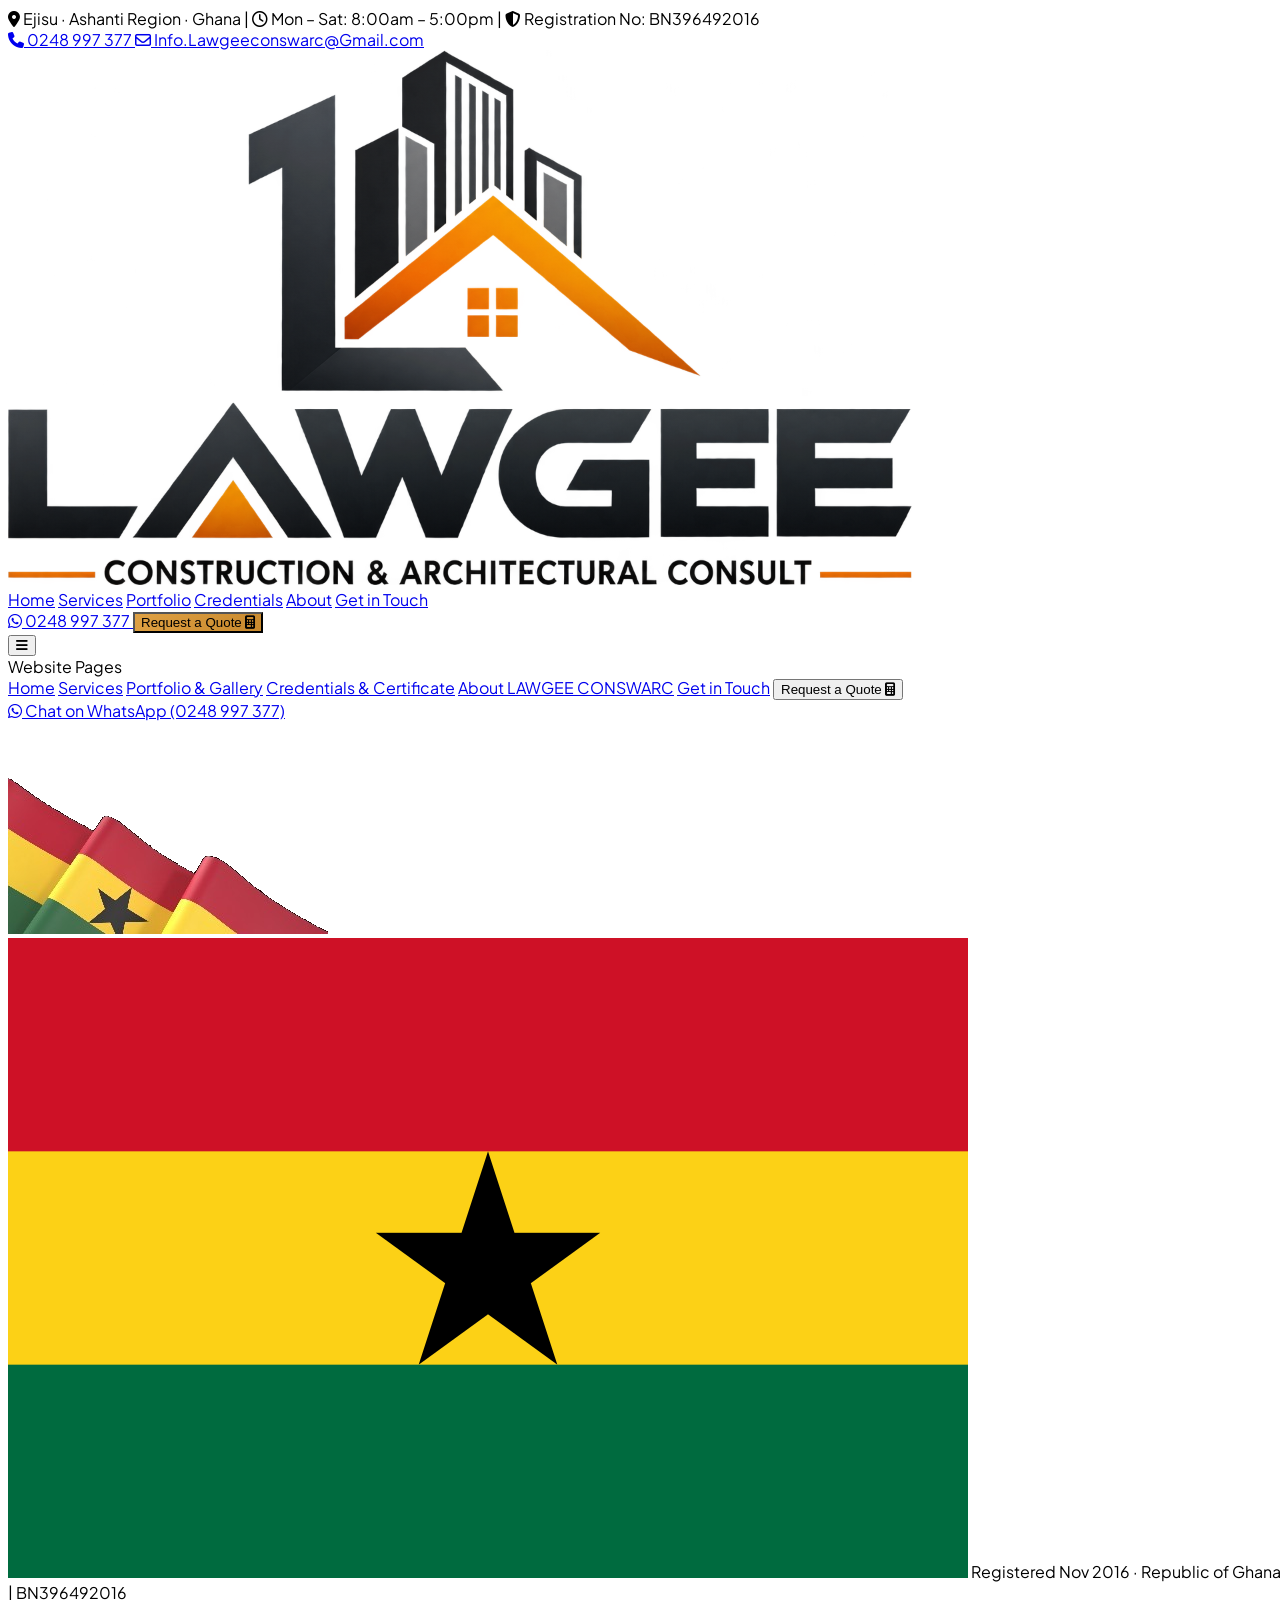
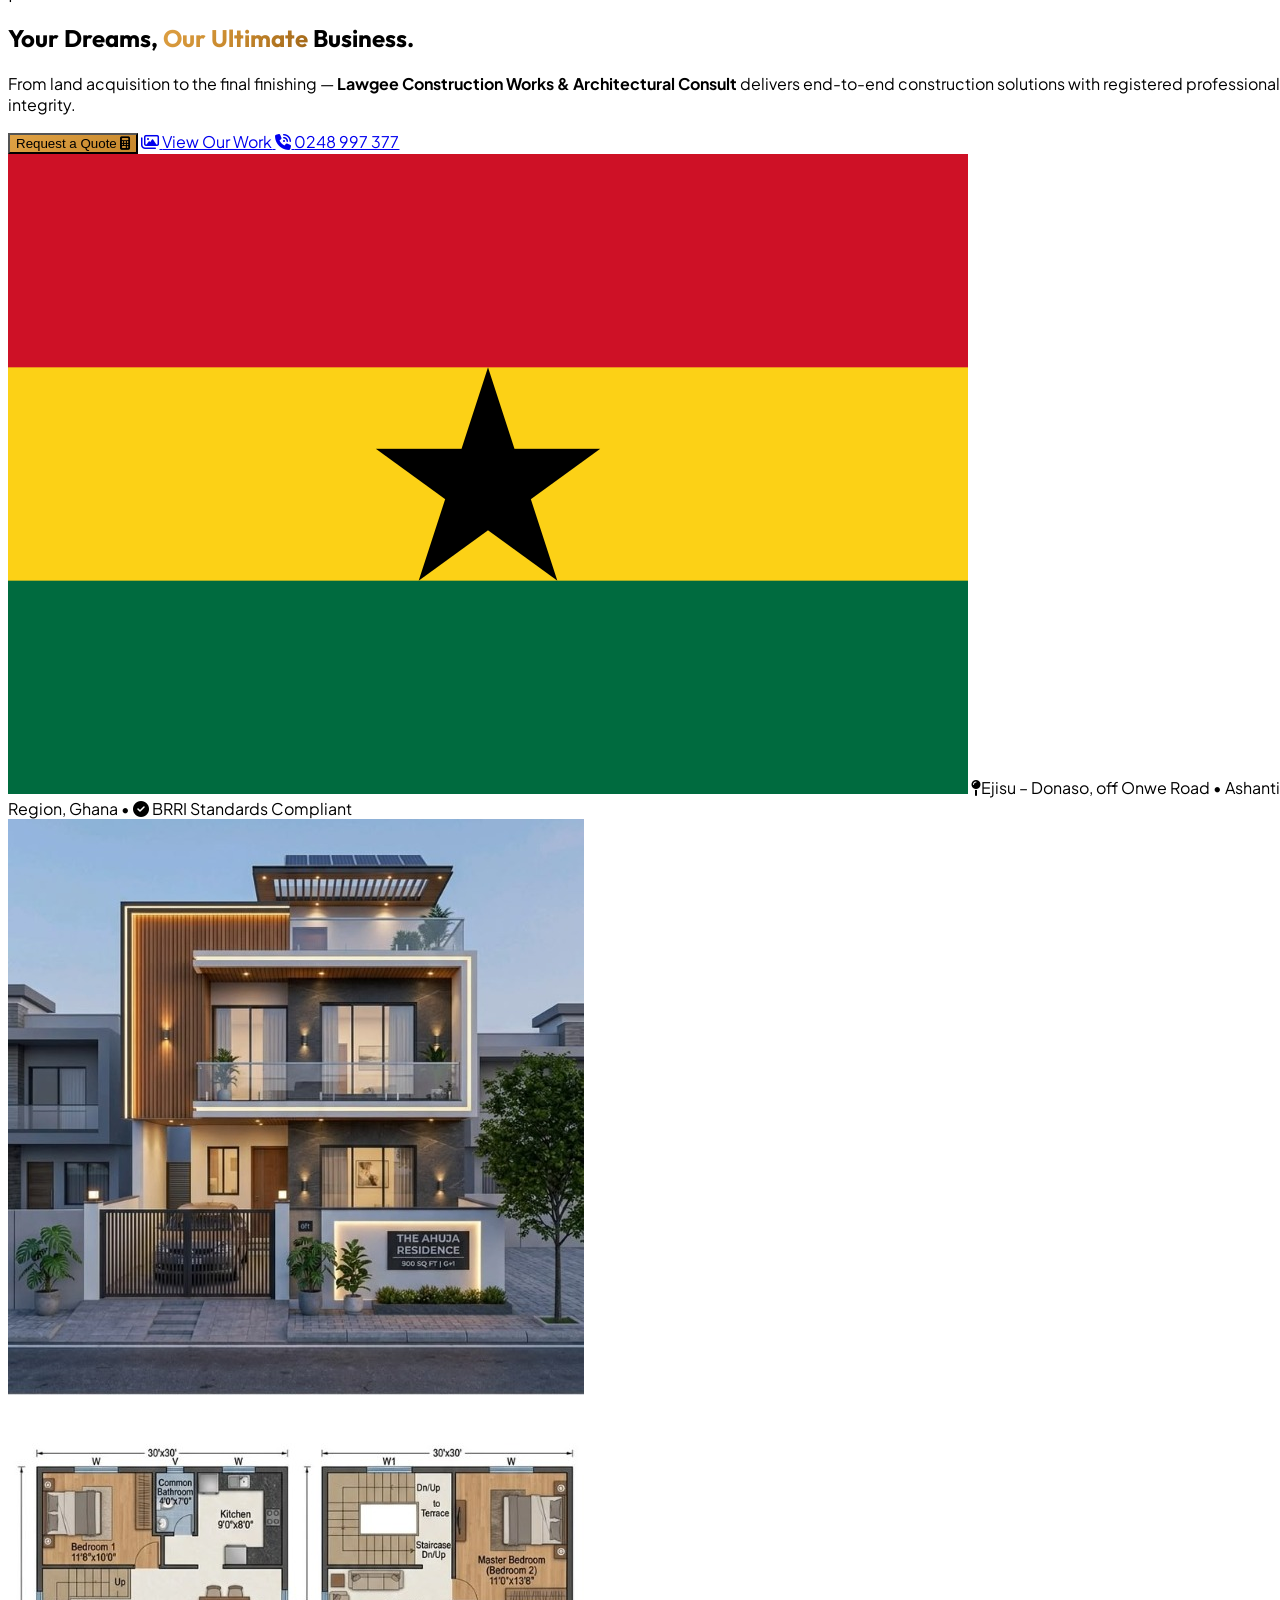
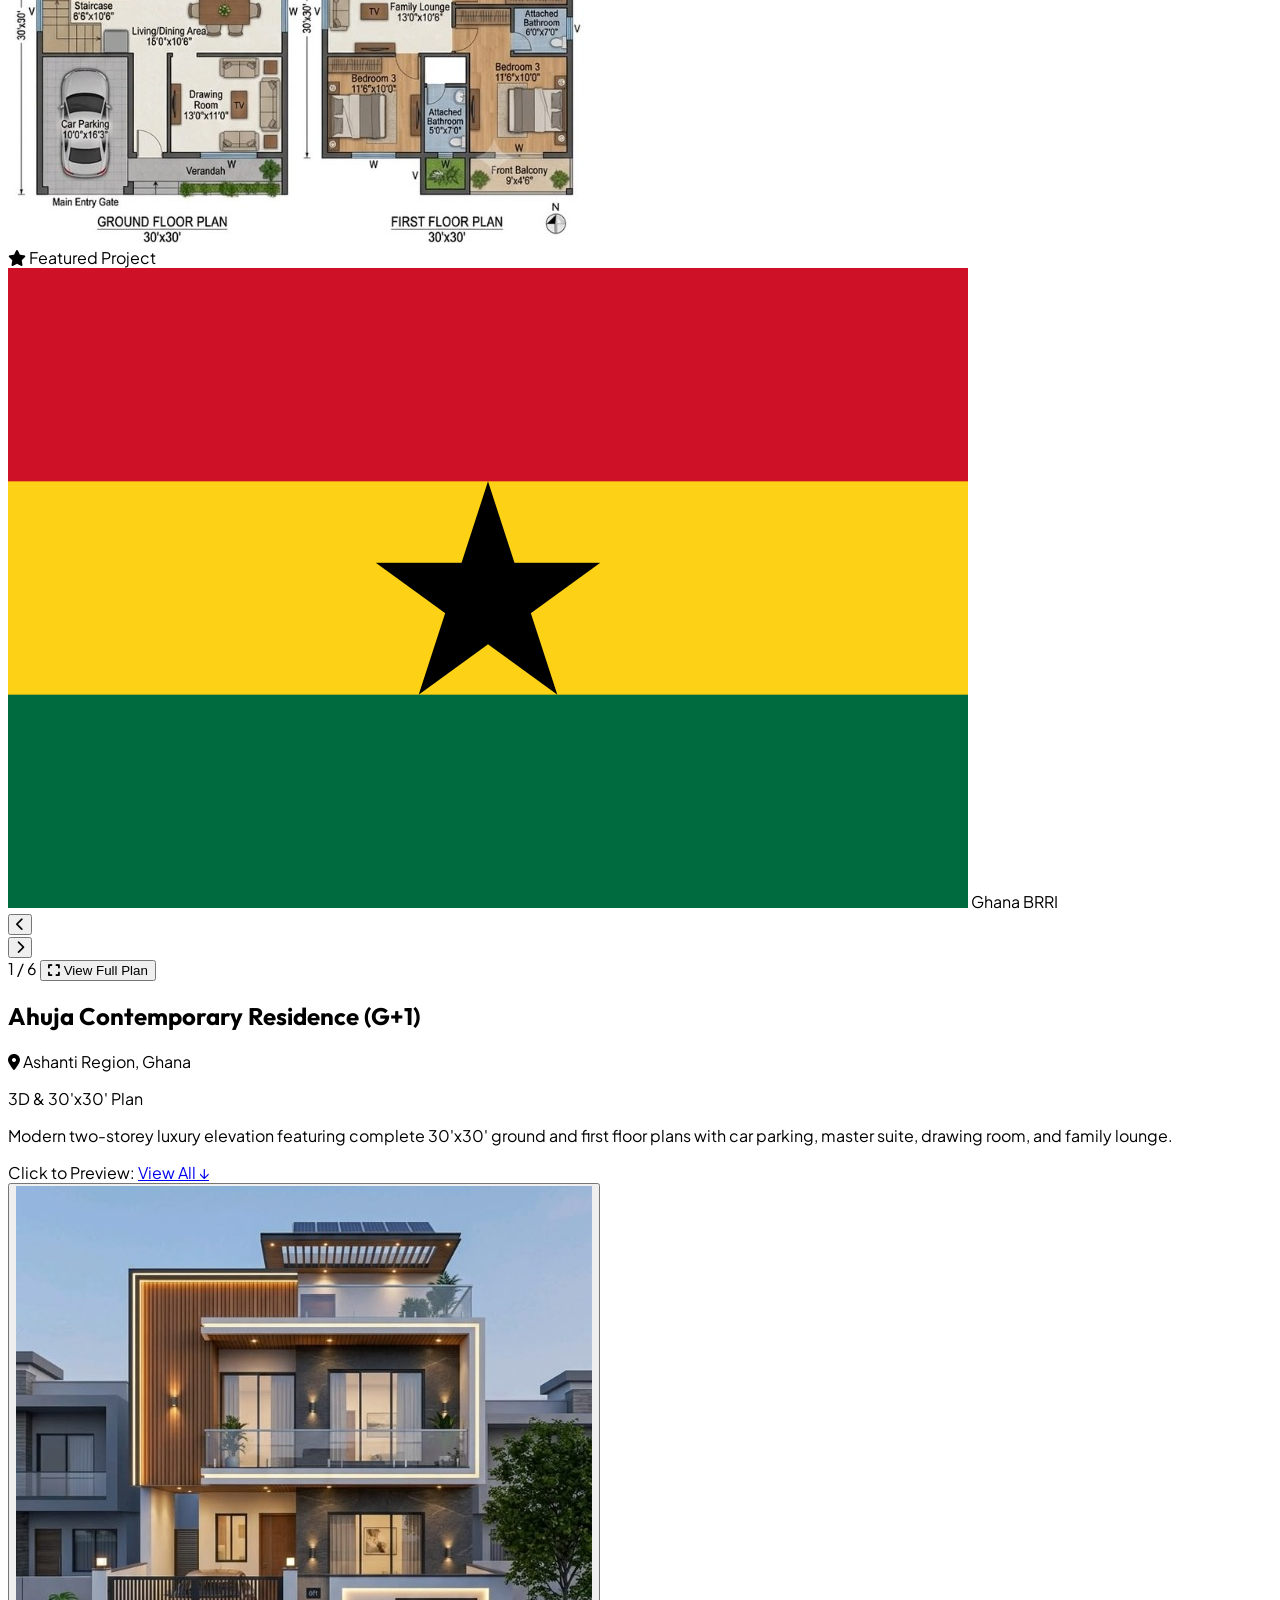
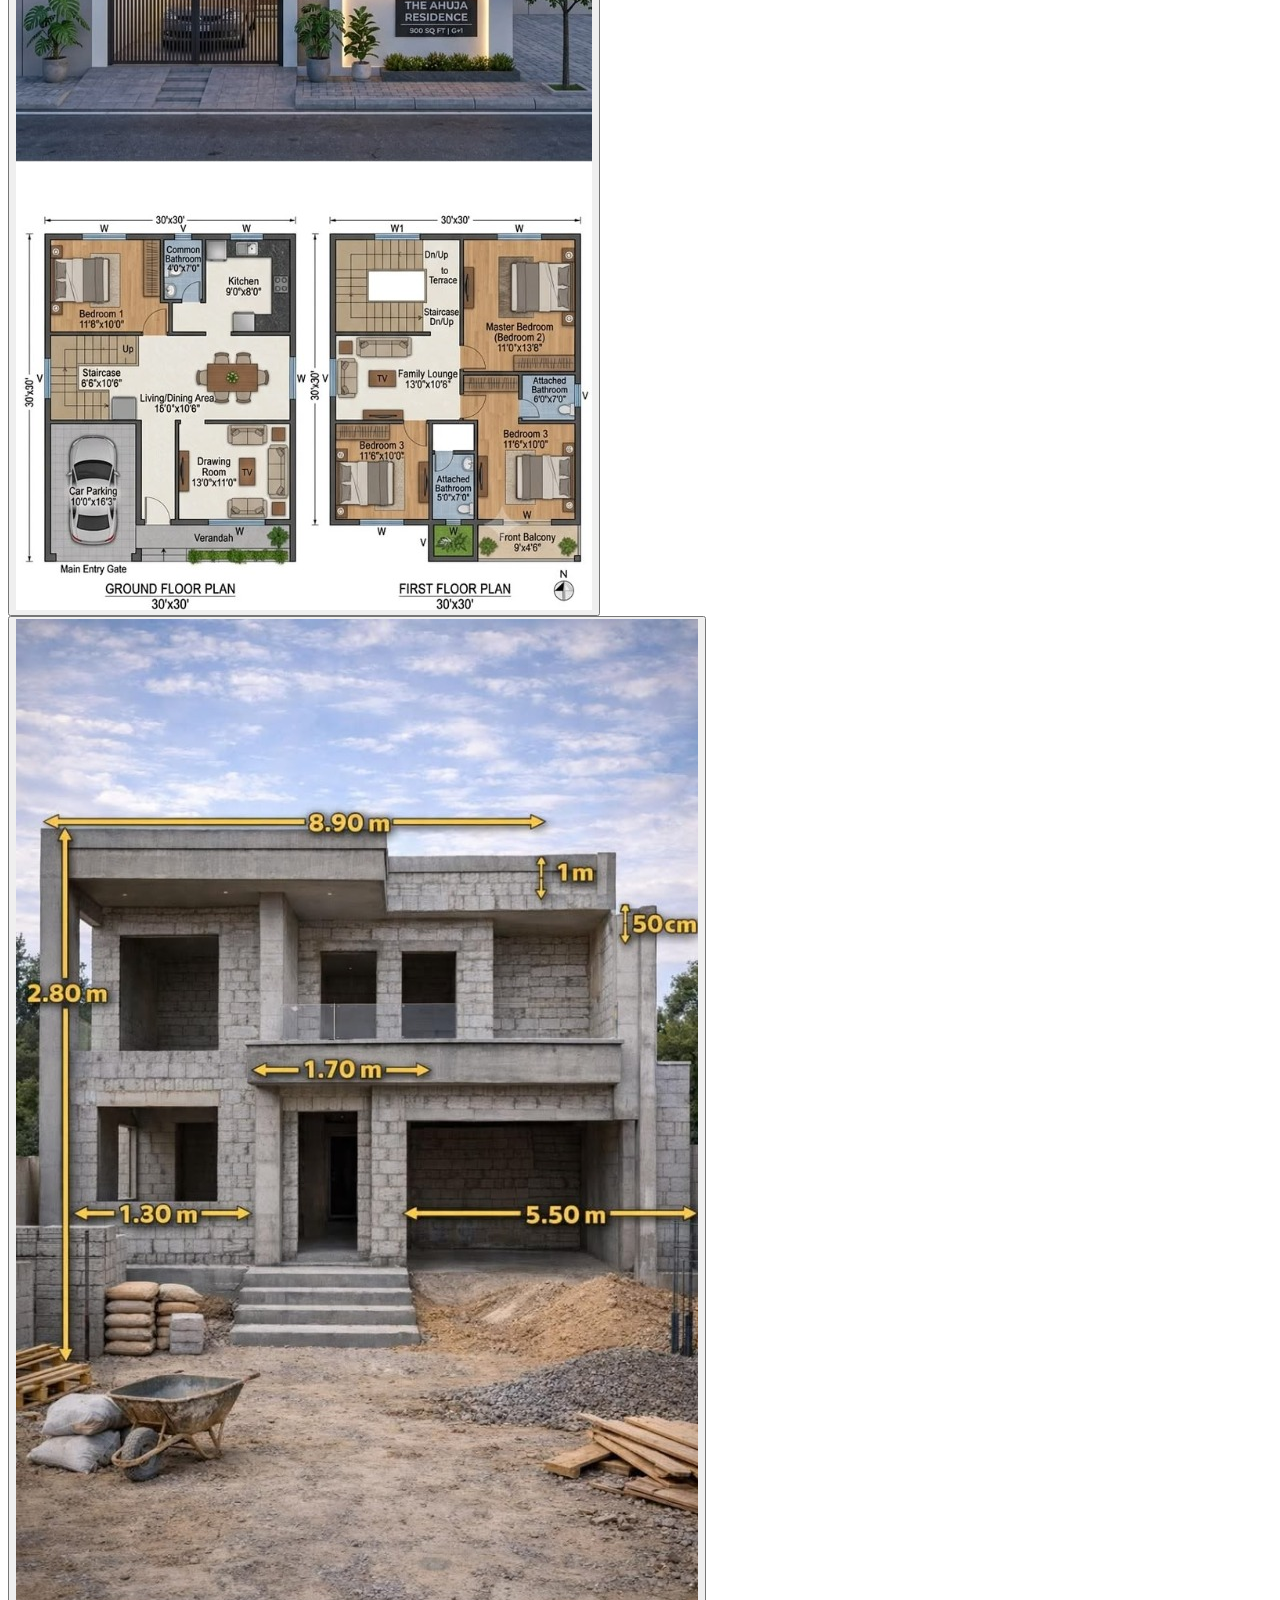
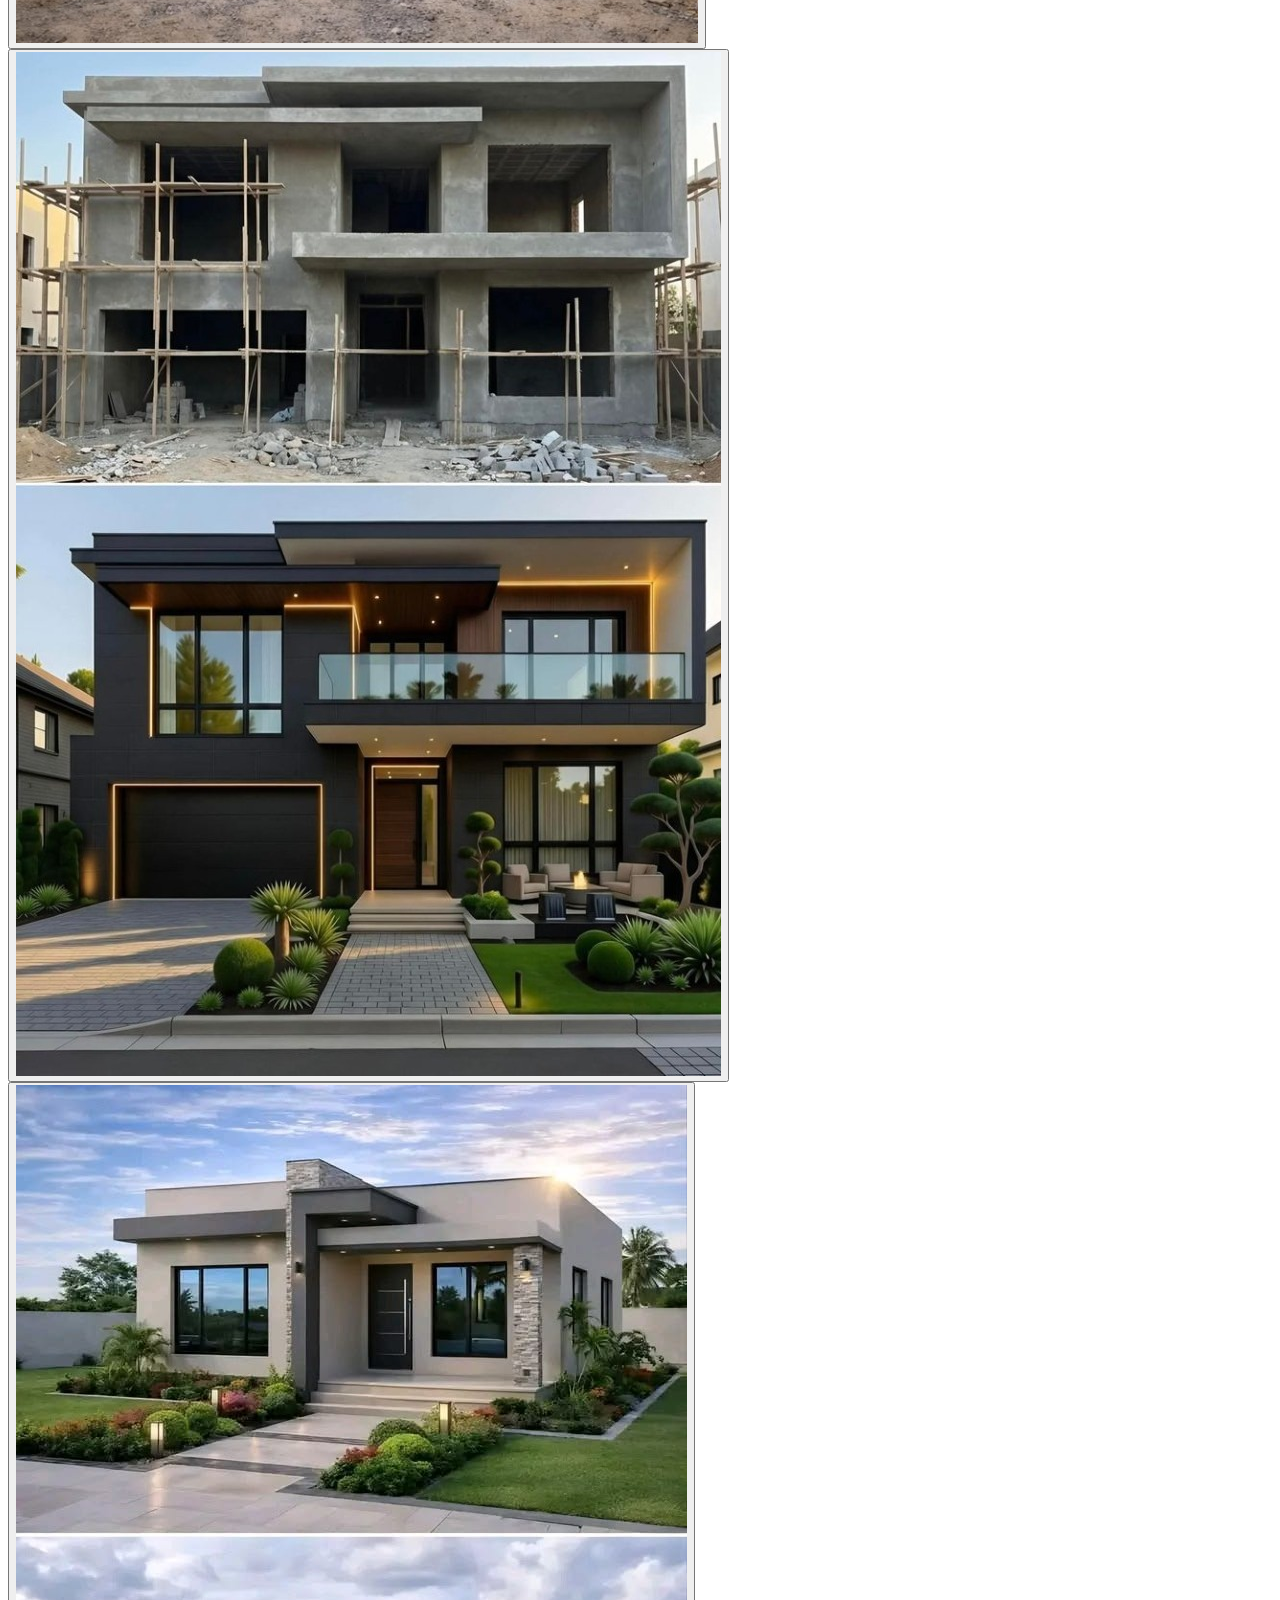
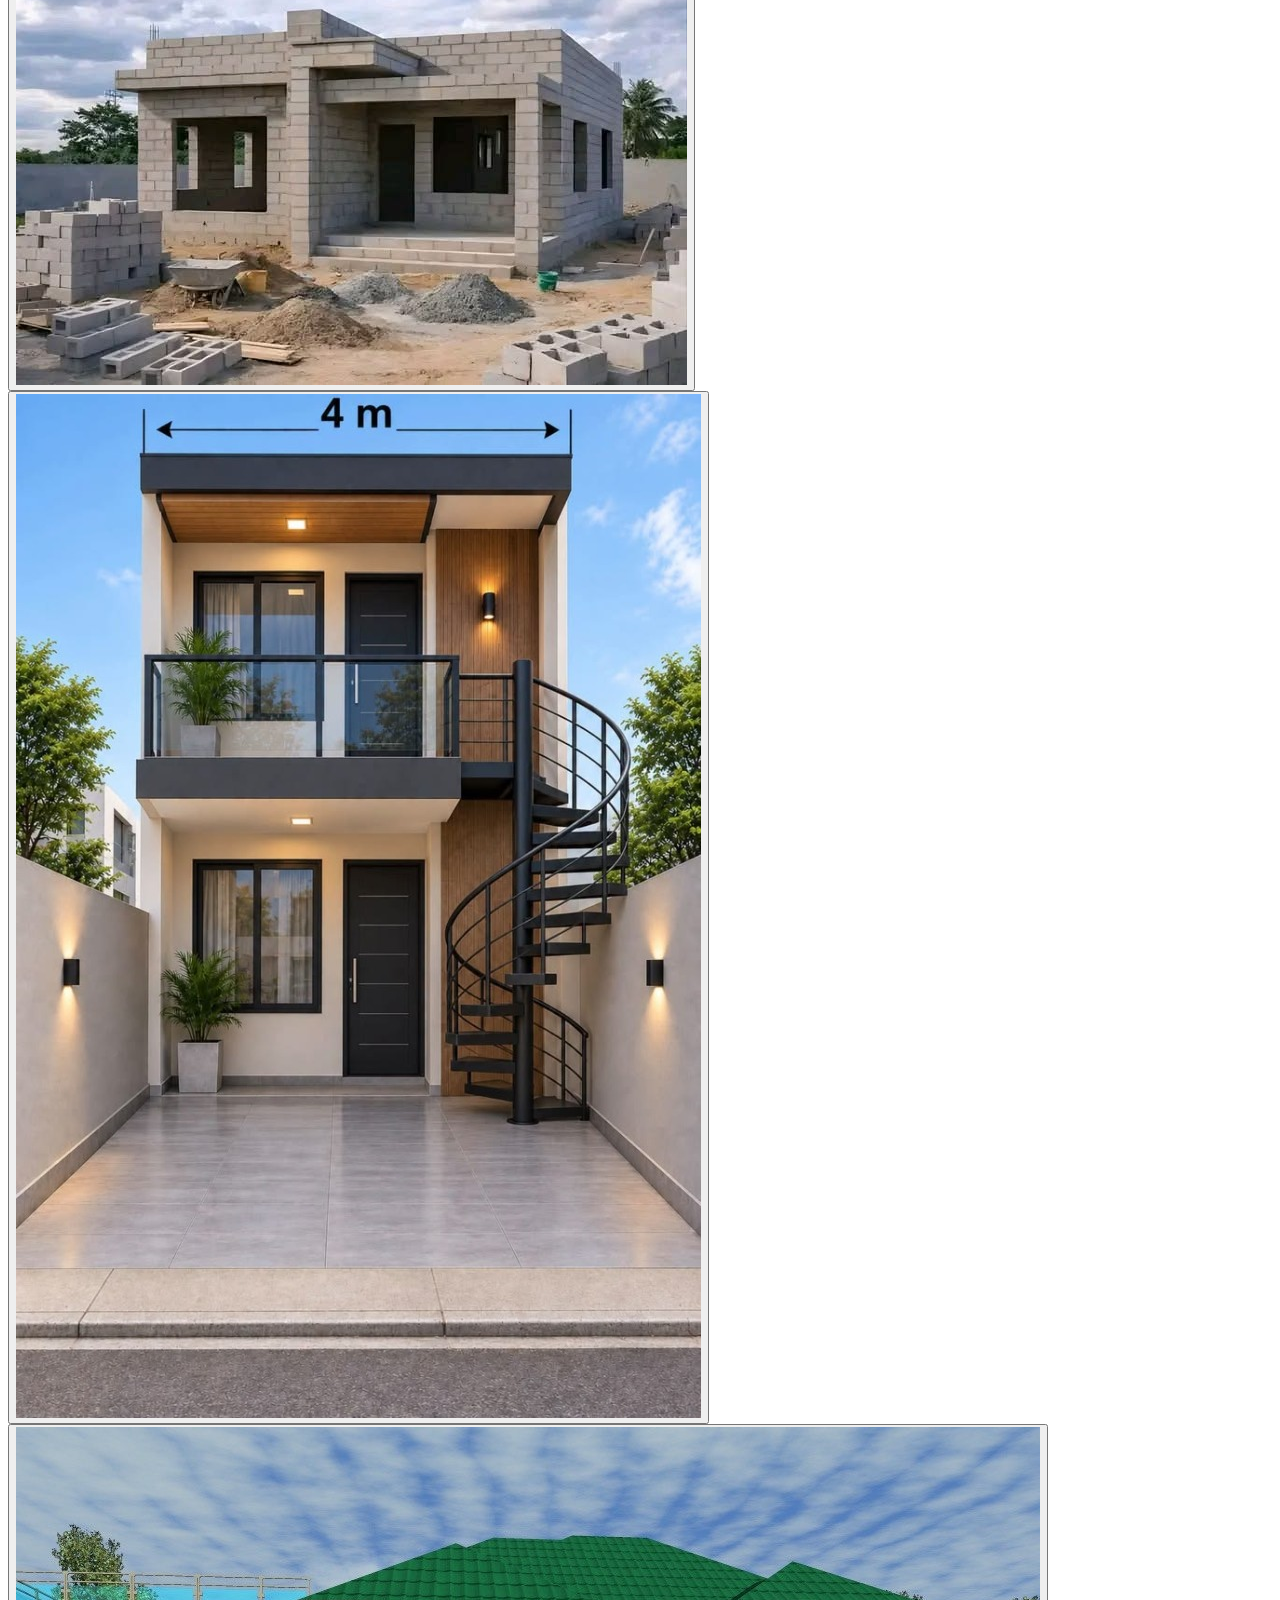
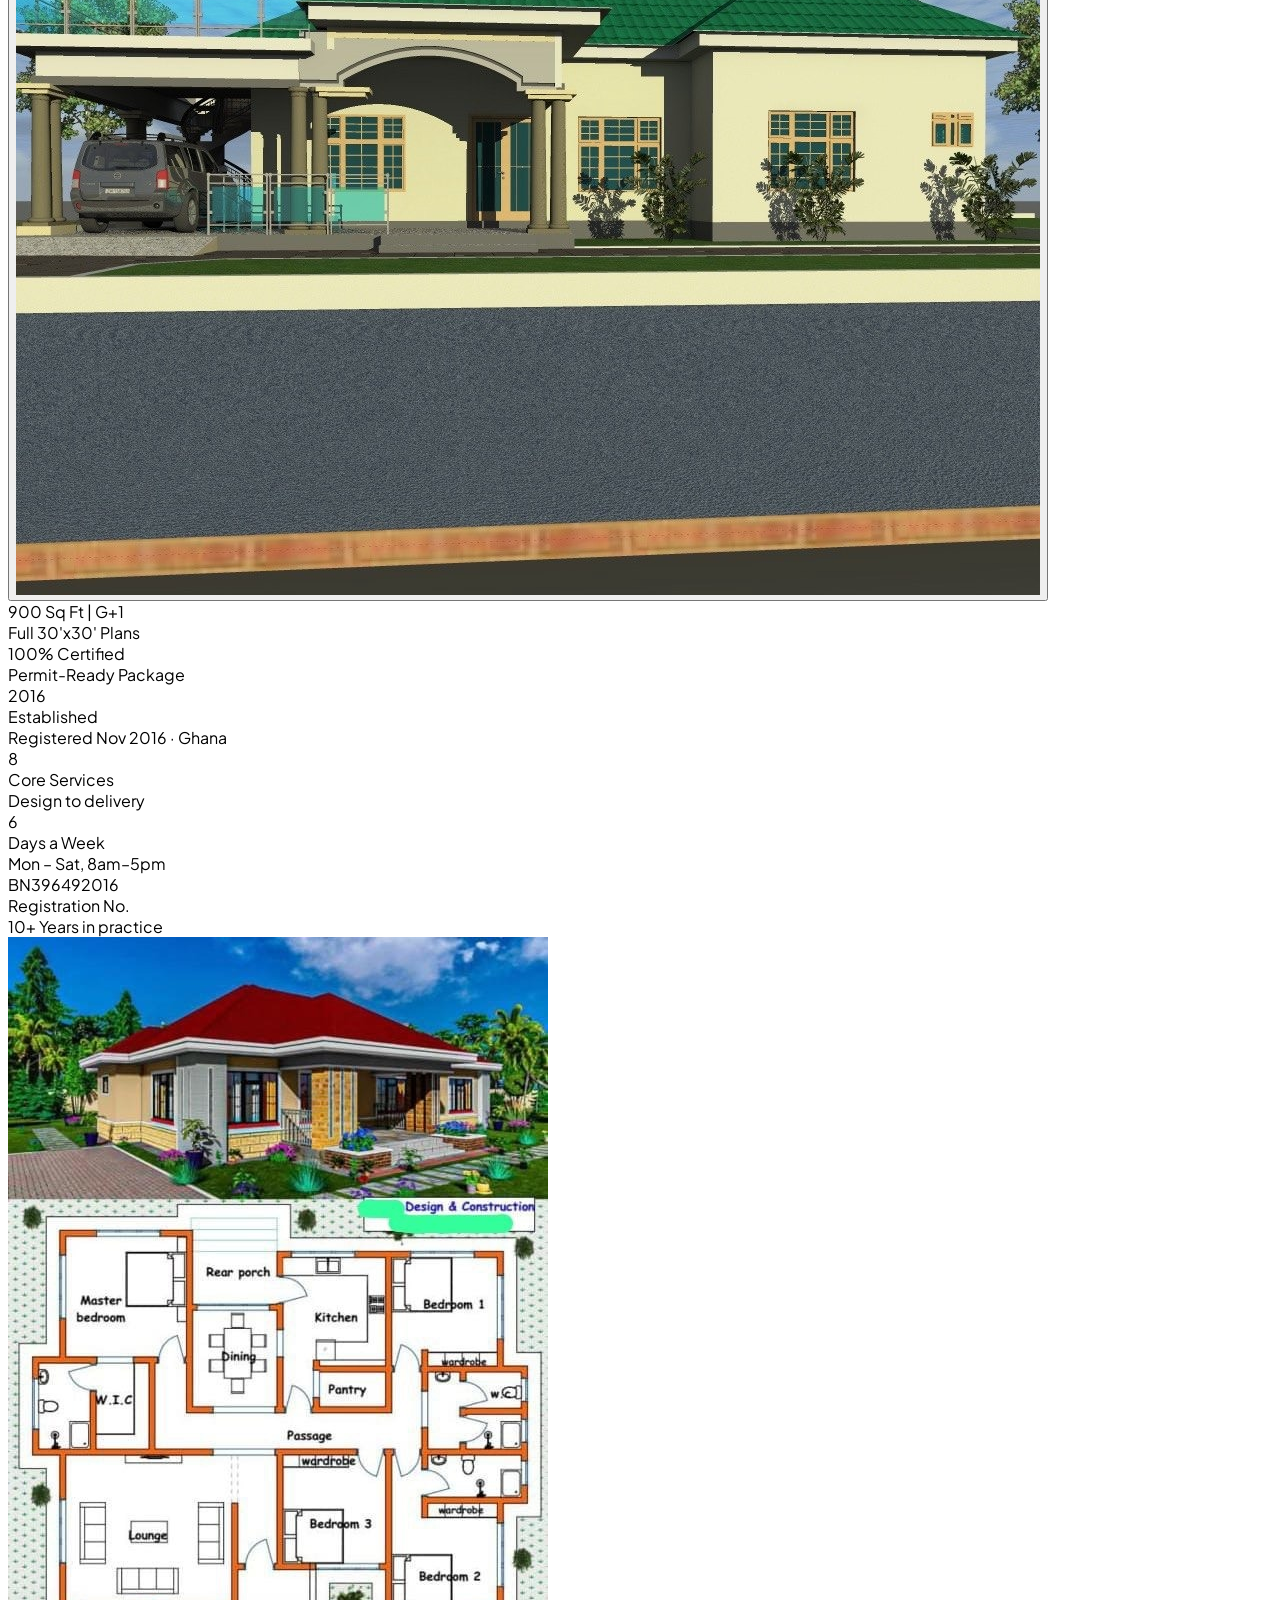
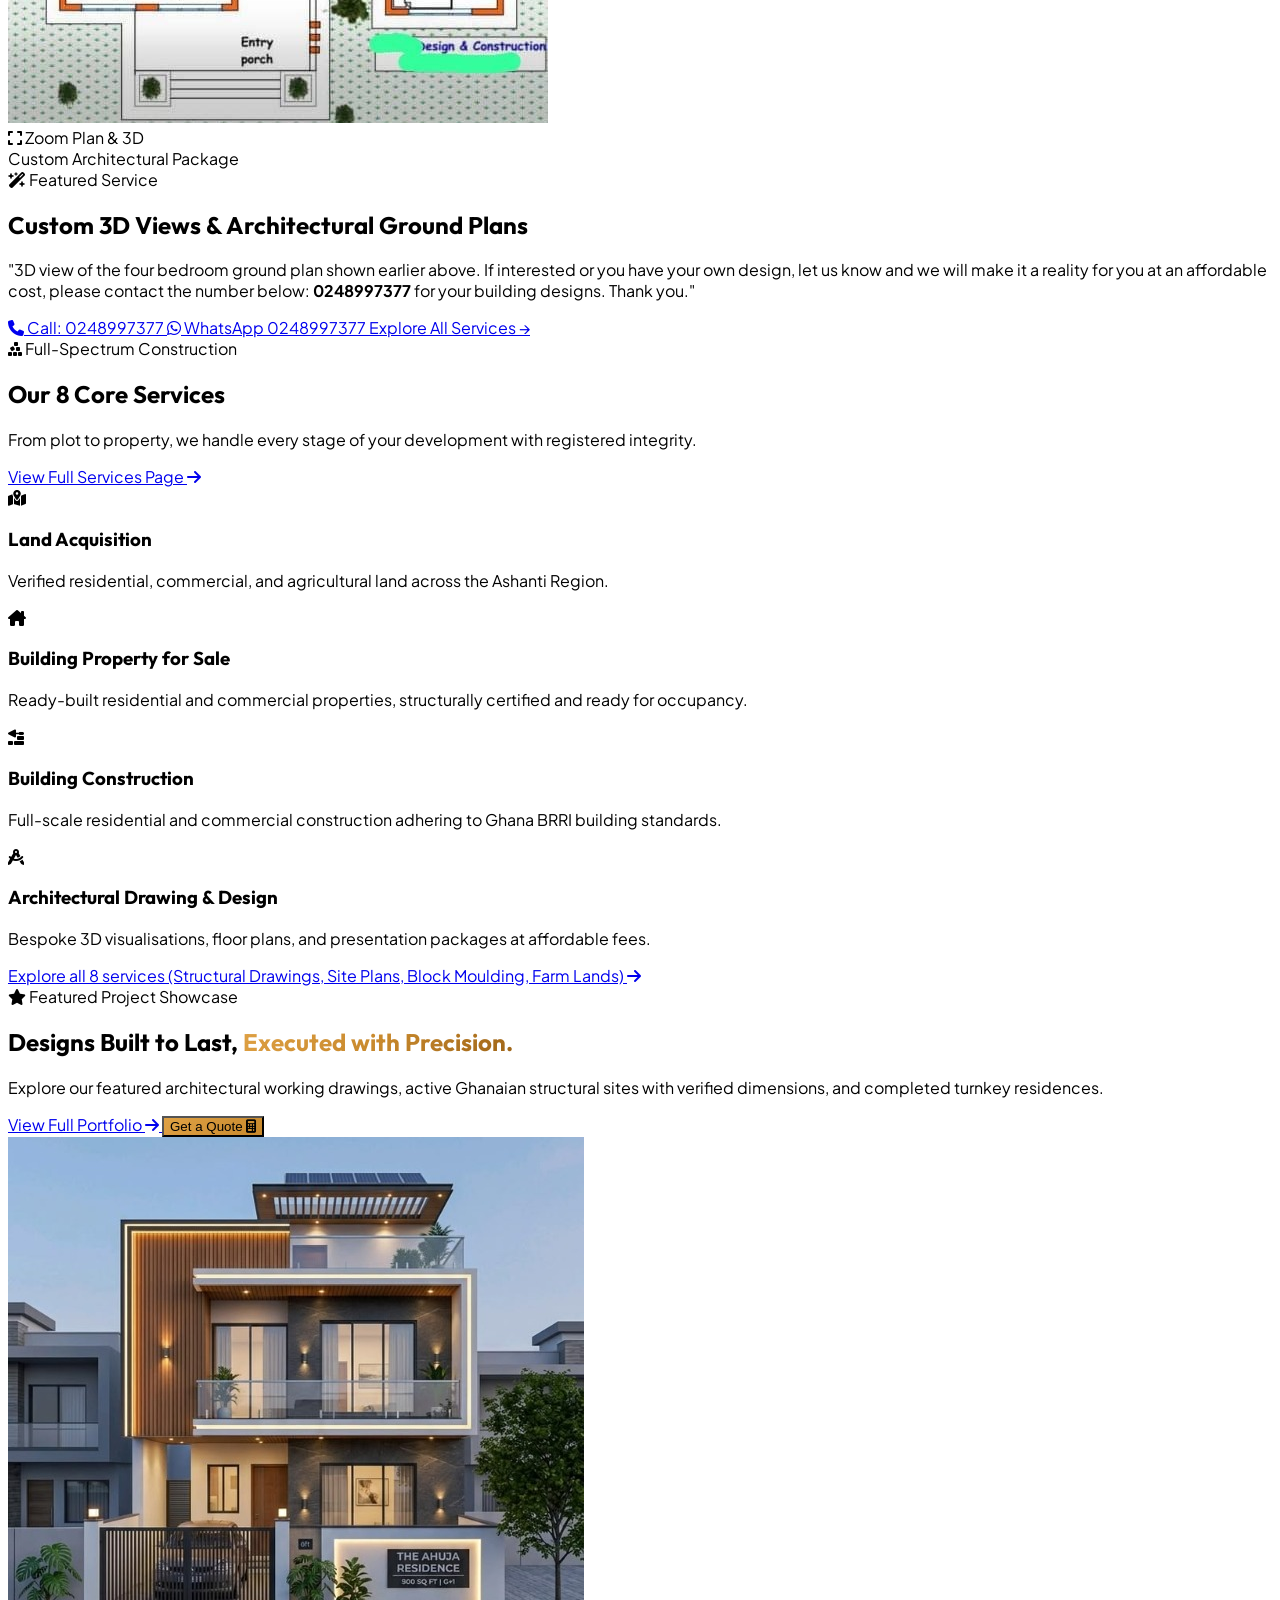
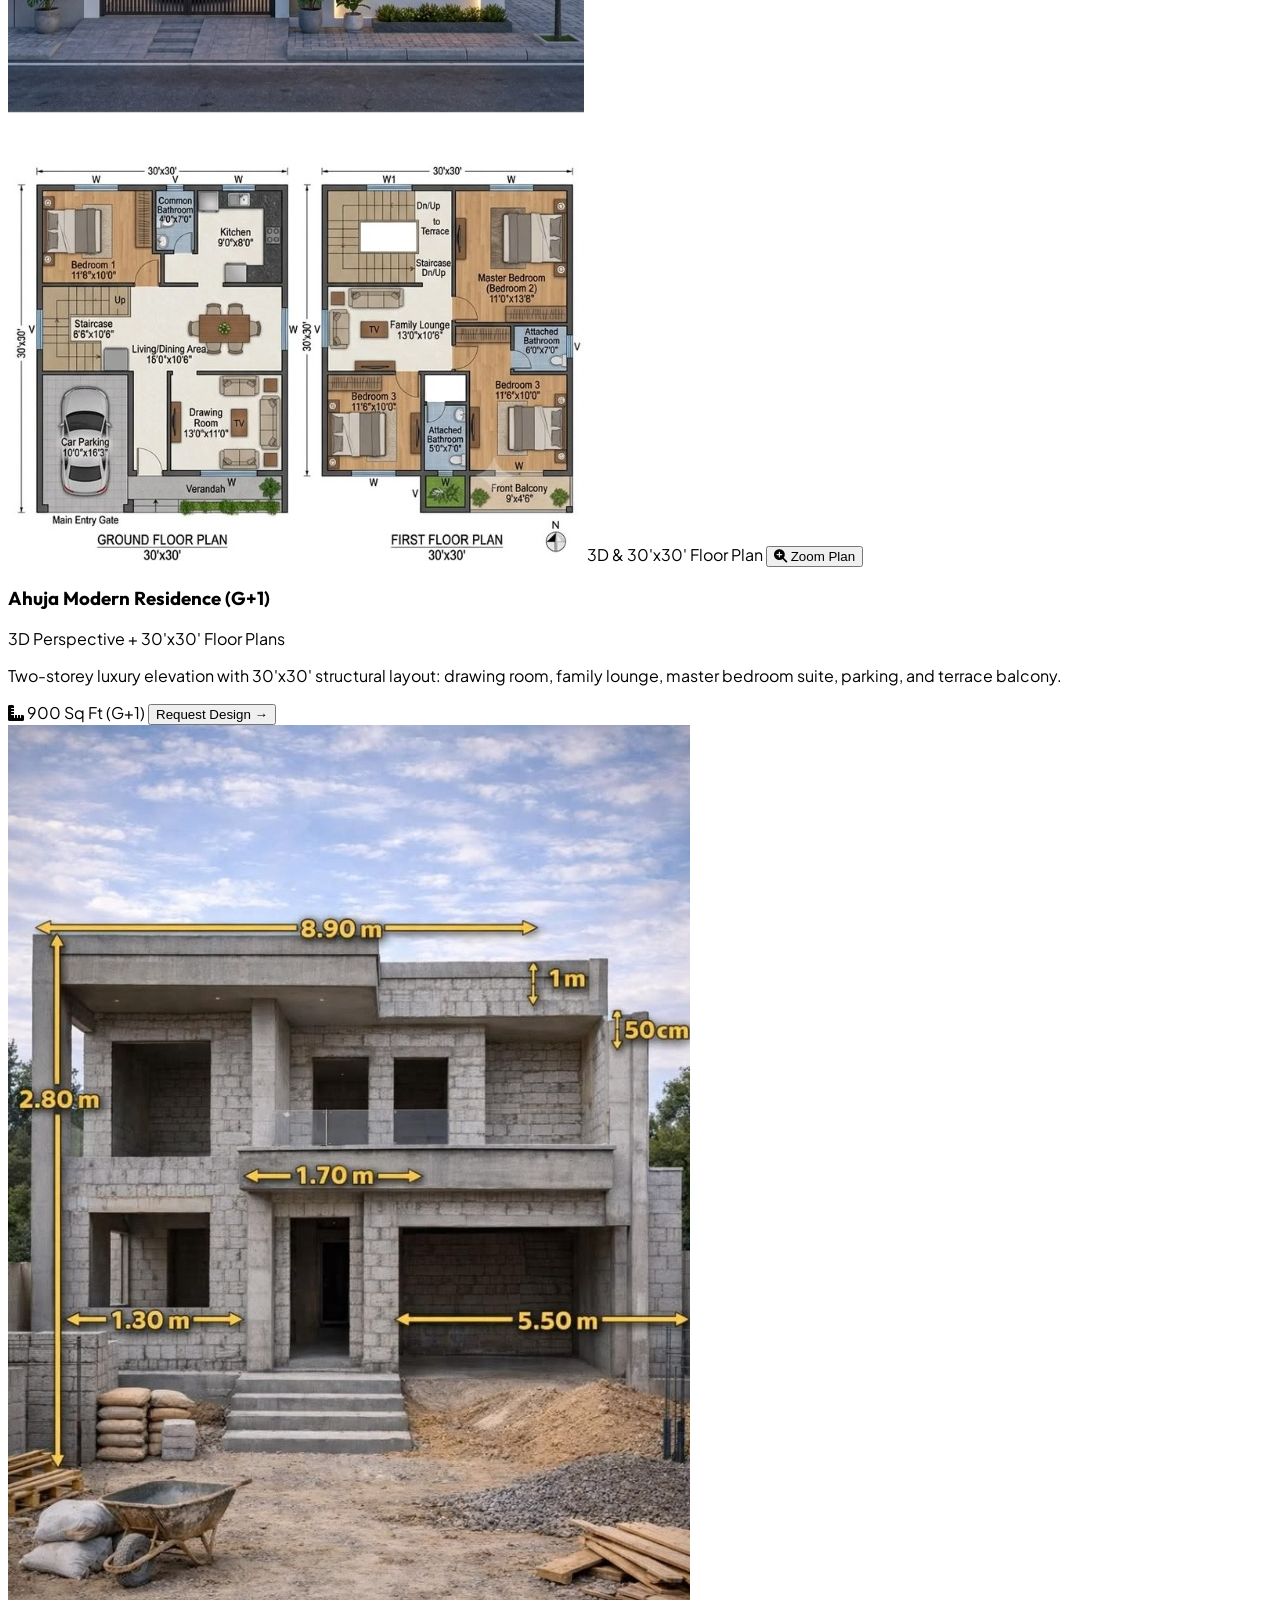
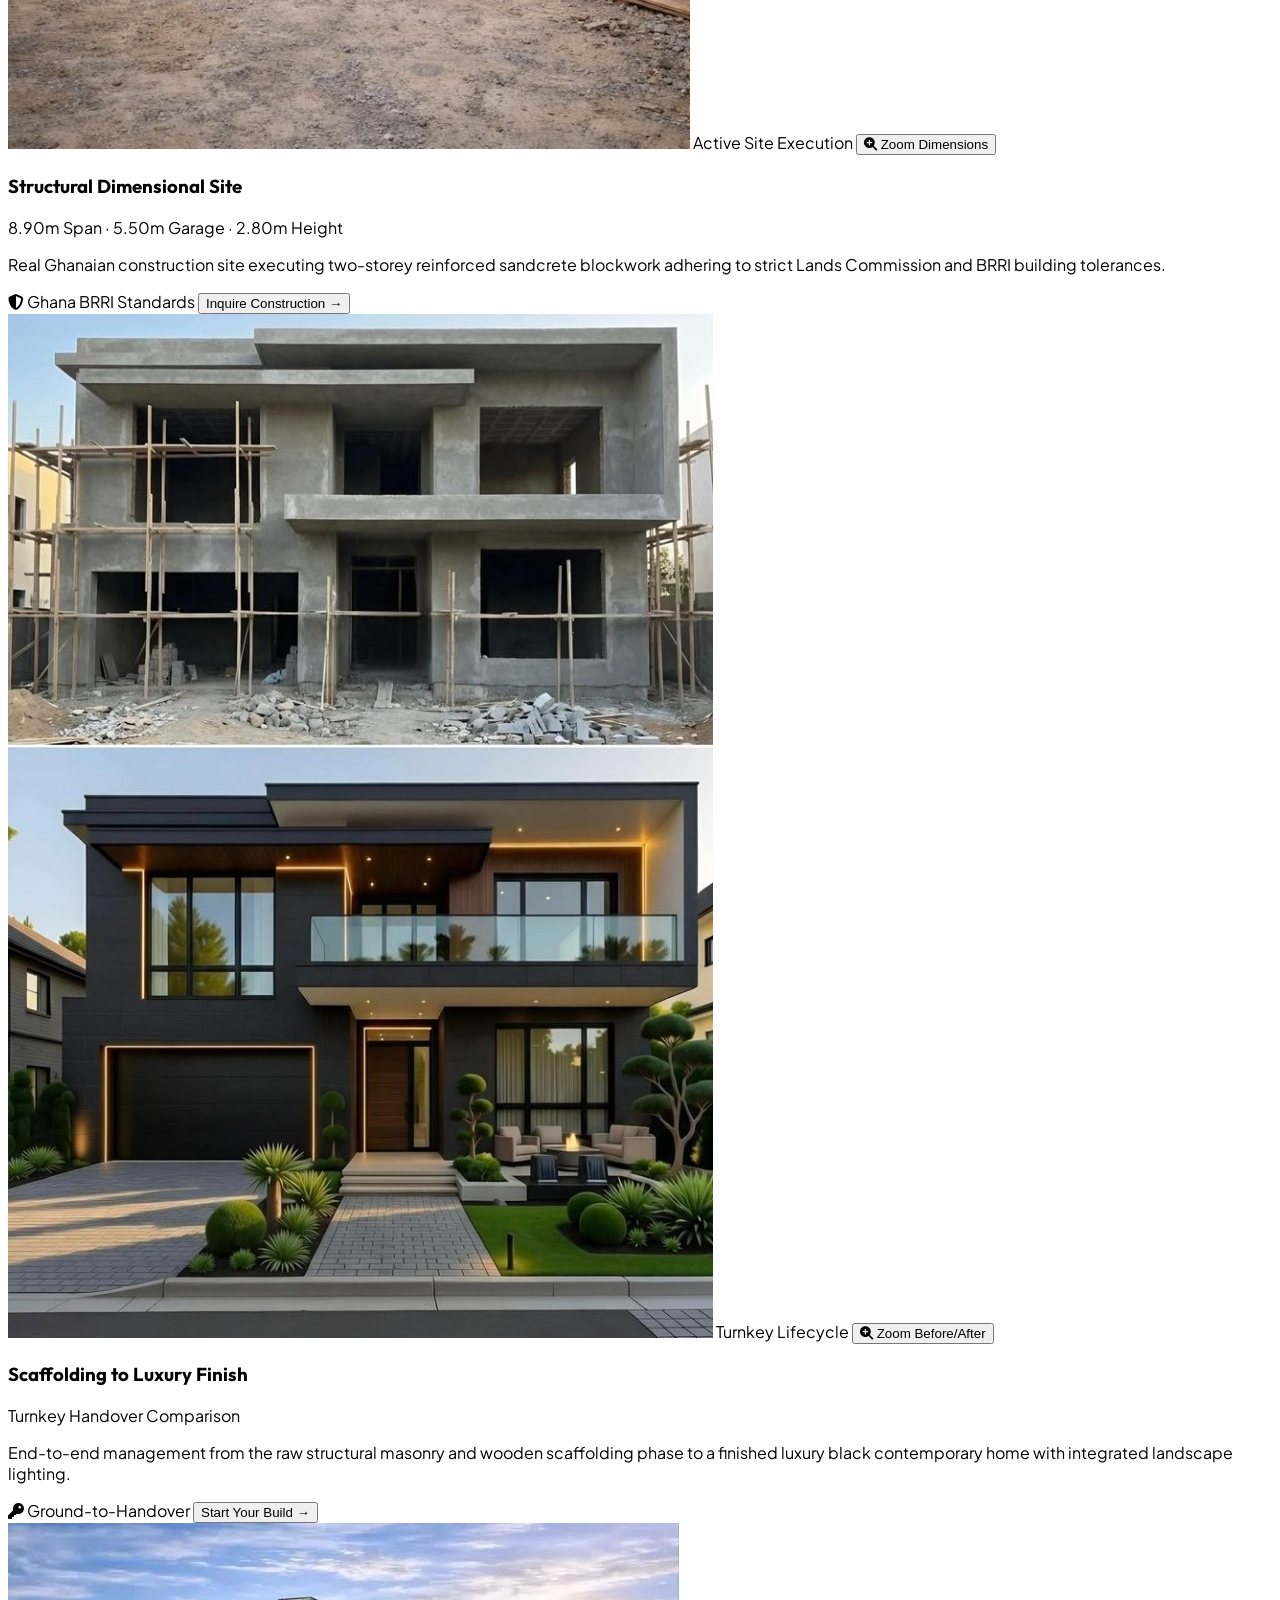
==== commit 39d9c2b3: "Update official contact email to Info.Lawgeeconswarc@Gmail.com across all pages and handlers" ====
--- a/index.html
+++ b/index.html
@@ -58,8 +58,8 @@
         <a href="tel:+233248997377" class="hover:text-amber-400 transition-colors flex items-center gap-1">
           <i class="fa-solid fa-phone text-xs text-amber-500"></i> 0248 997 377
         </a>
-        <a href="mailto:kinggeorgejewel@gmail.com" class="hover:text-amber-400 transition-colors flex items-center gap-1">
-          <i class="fa-regular fa-envelope text-xs text-amber-500"></i> kinggeorgejewel@gmail.com
+        <a href="mailto:Info.Lawgeeconswarc@Gmail.com" class="hover:text-amber-400 transition-colors flex items-center gap-1">
+          <i class="fa-regular fa-envelope text-xs text-amber-500"></i> Info.Lawgeeconswarc@Gmail.com
         </a>
       </div>
     </div>
@@ -832,7 +832,7 @@
             </p>
             <p class="flex items-center gap-2">
               <i class="fa-regular fa-envelope text-amber-500"></i>
-              <a href="mailto:kinggeorgejewel@gmail.com" class="hover:text-white">kinggeorgejewel@gmail.com</a>
+              <a href="mailto:Info.Lawgeeconswarc@Gmail.com" class="hover:text-white">Info.Lawgeeconswarc@Gmail.com</a>
             </p>
             <p class="flex items-center gap-2 text-slate-500 pt-1">
               <i class="fa-regular fa-clock text-amber-500"></i>
